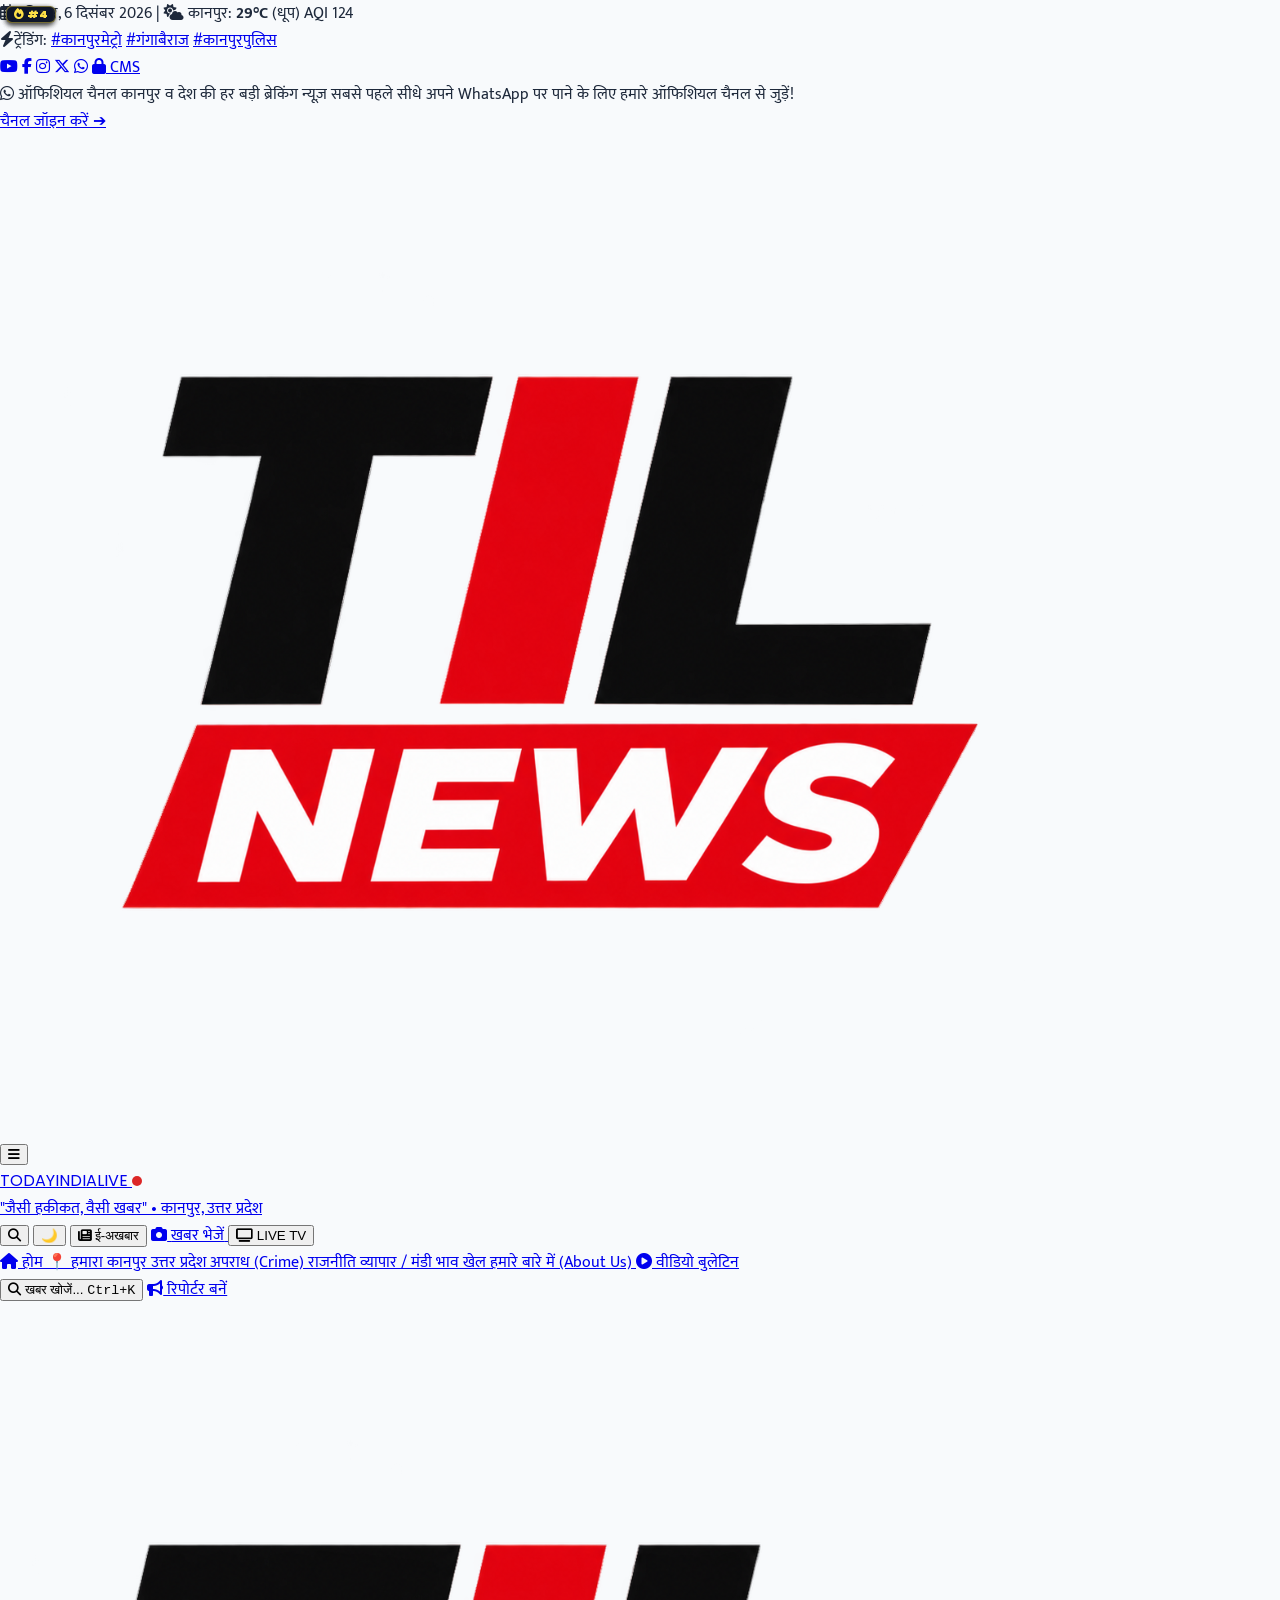
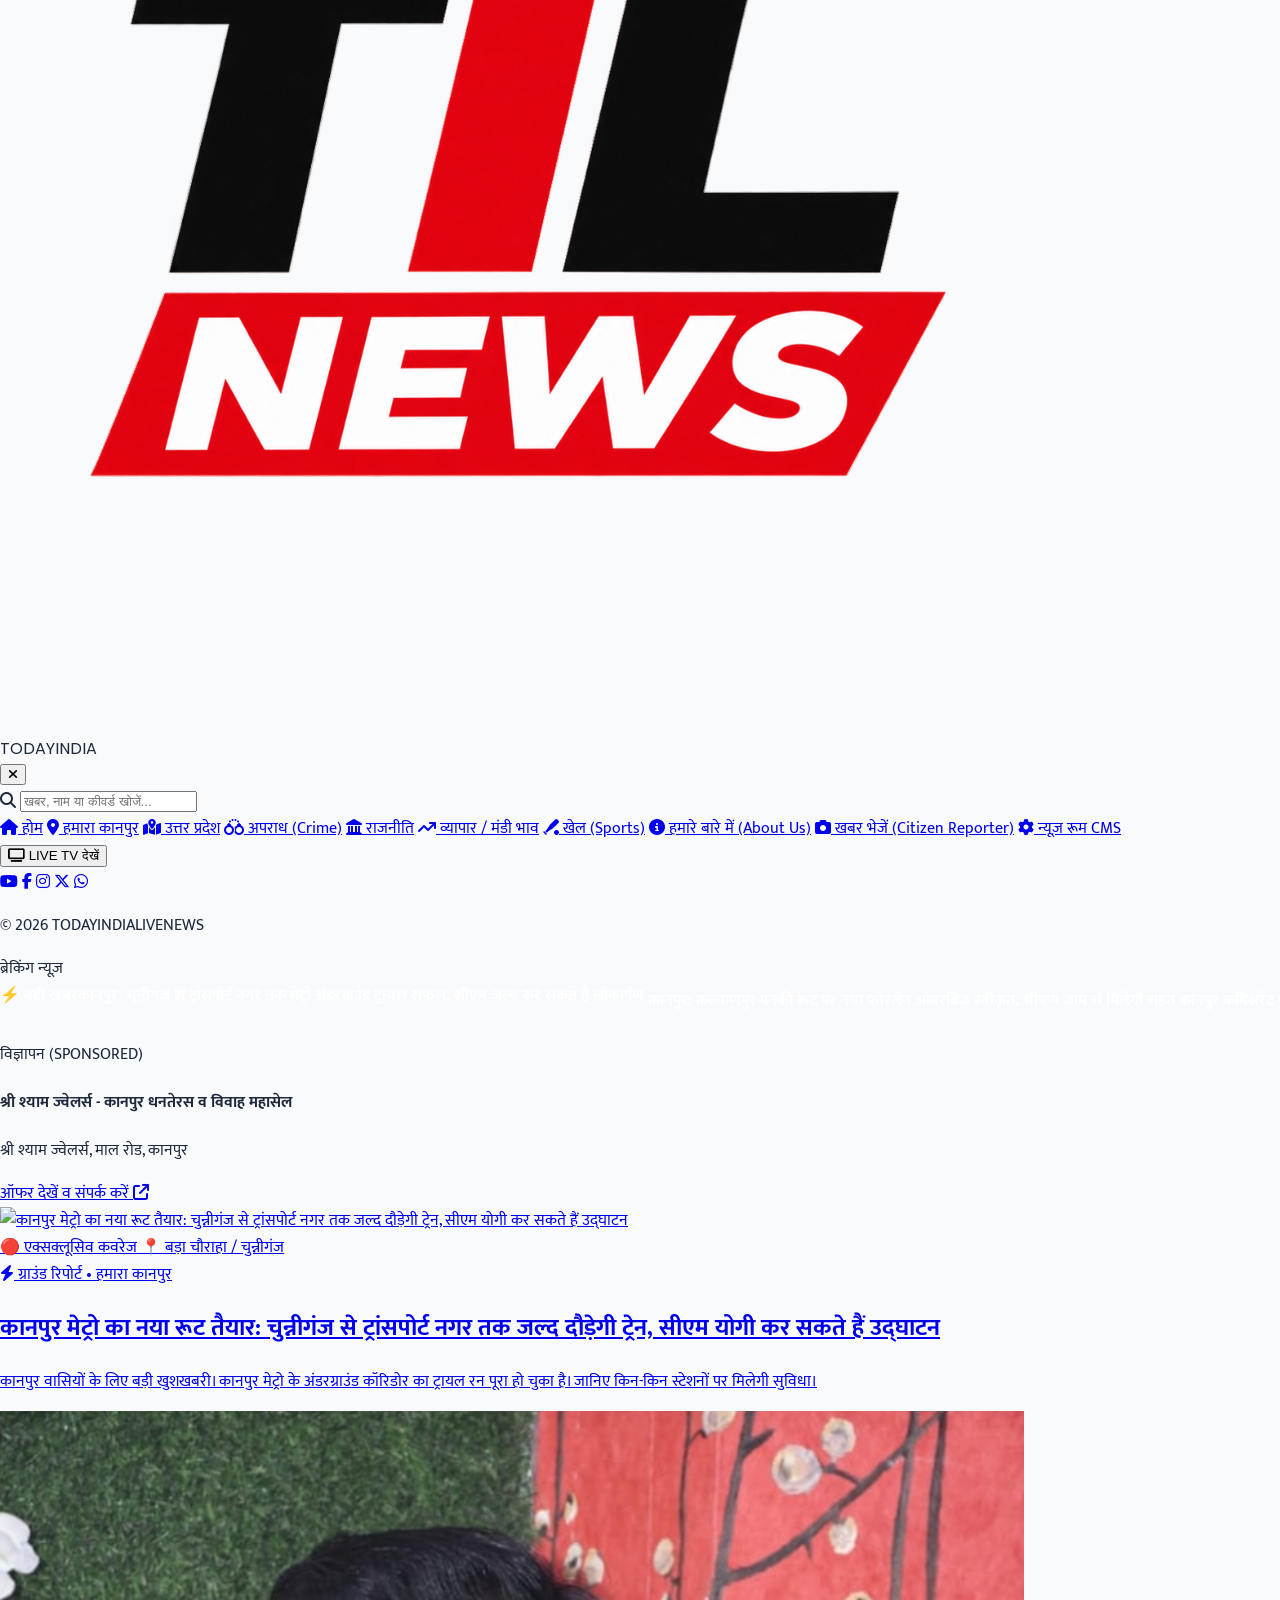
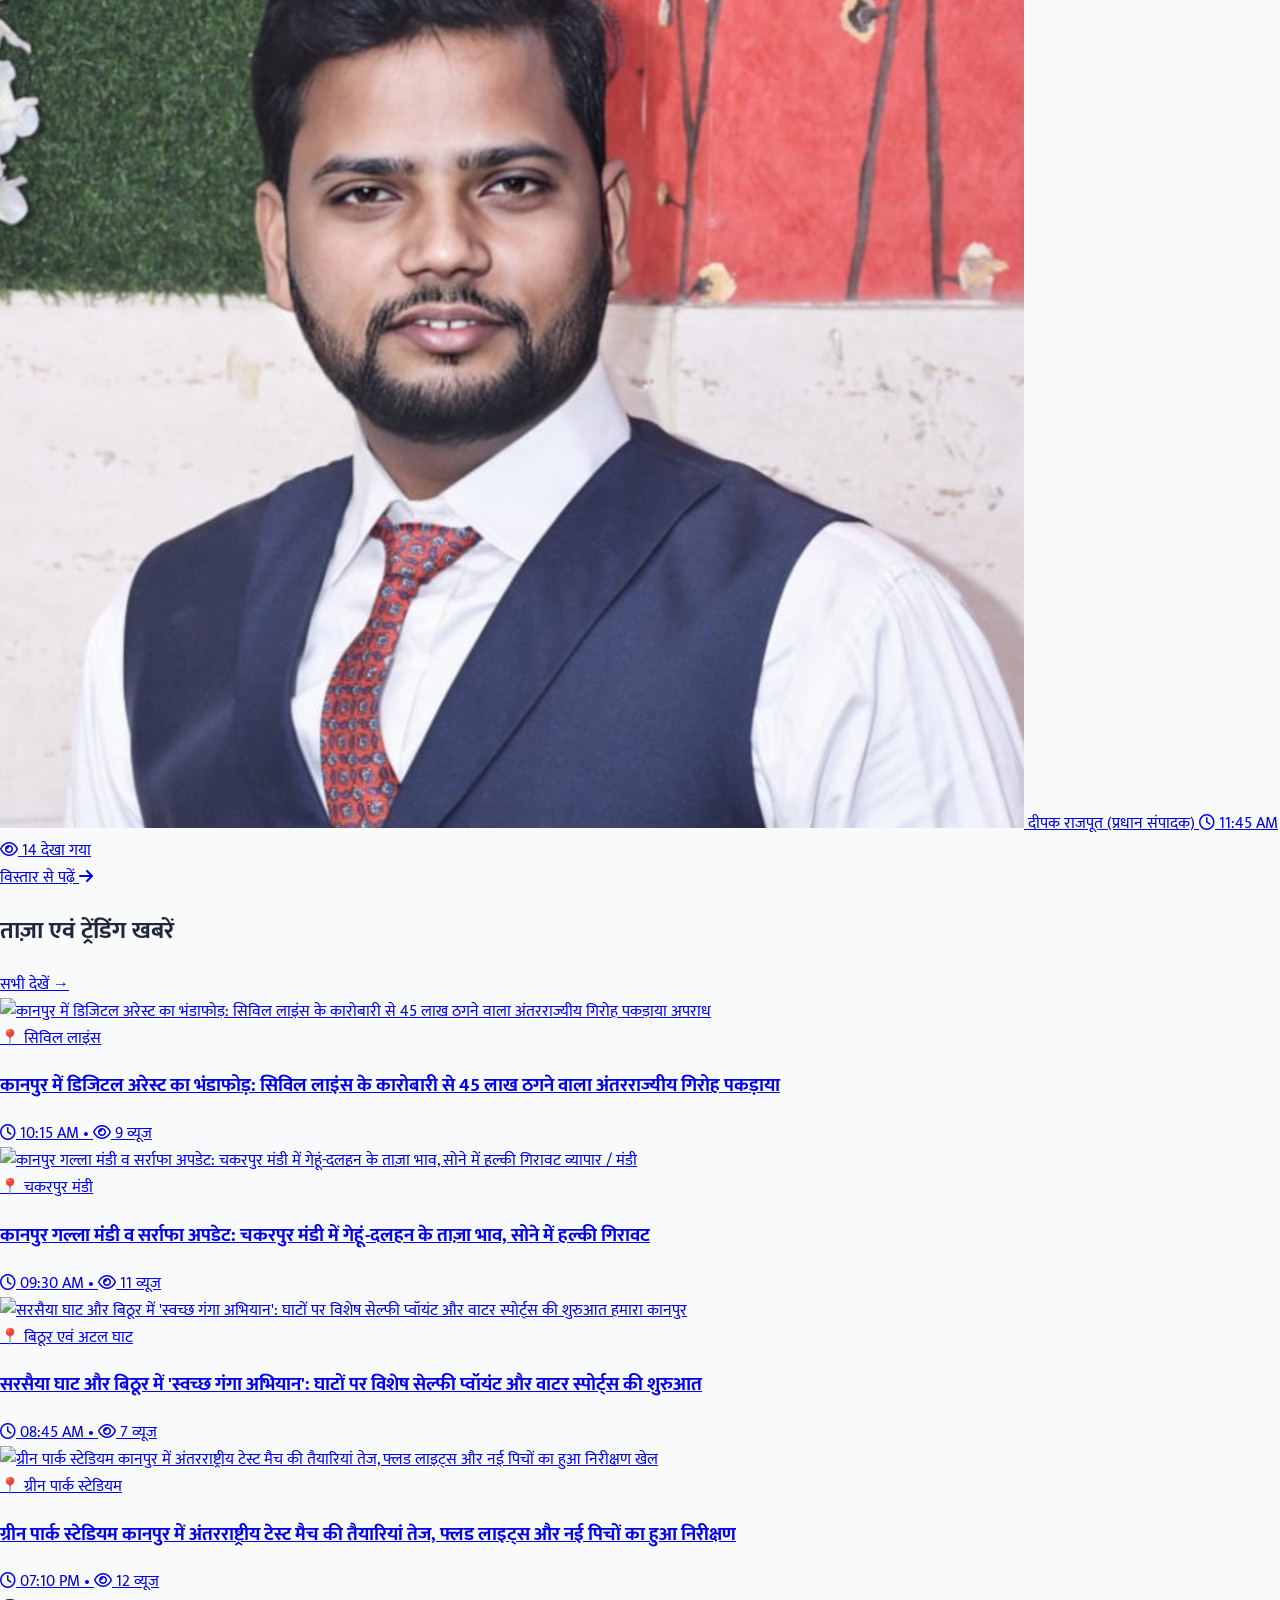
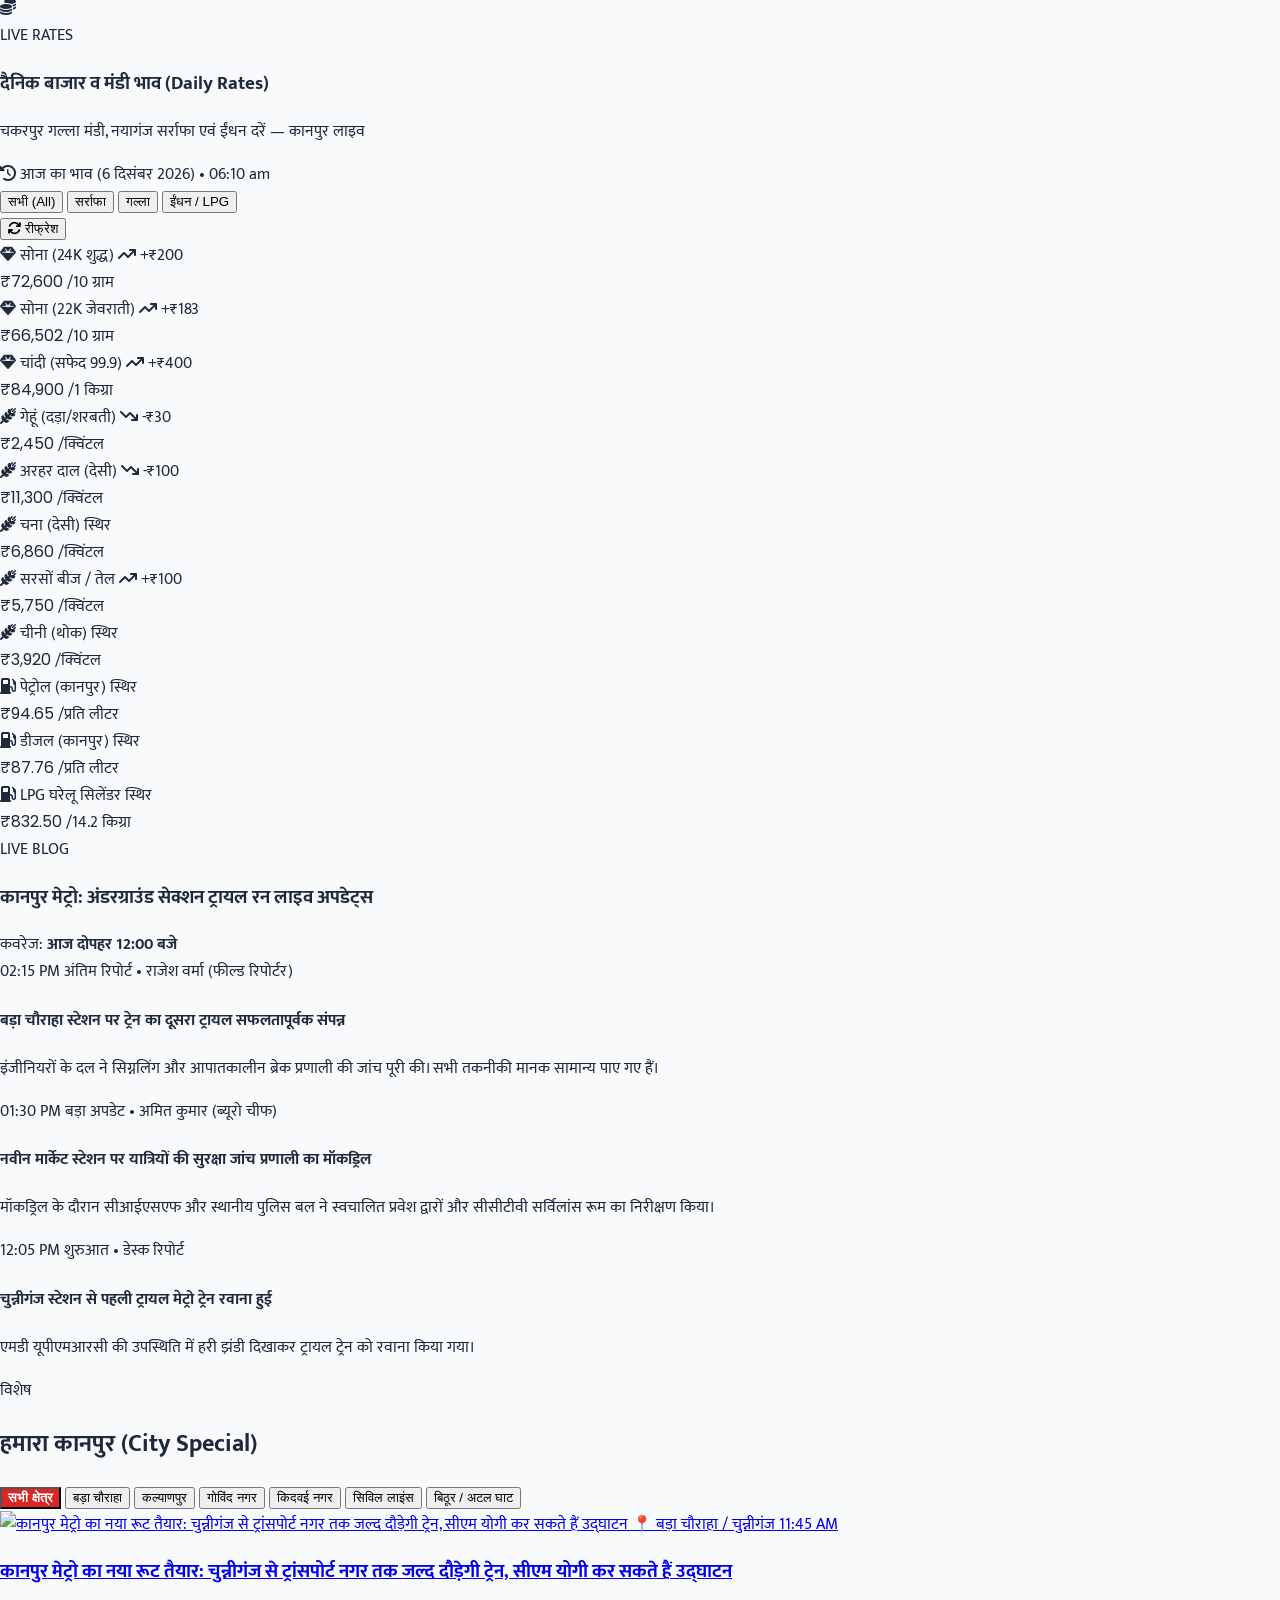
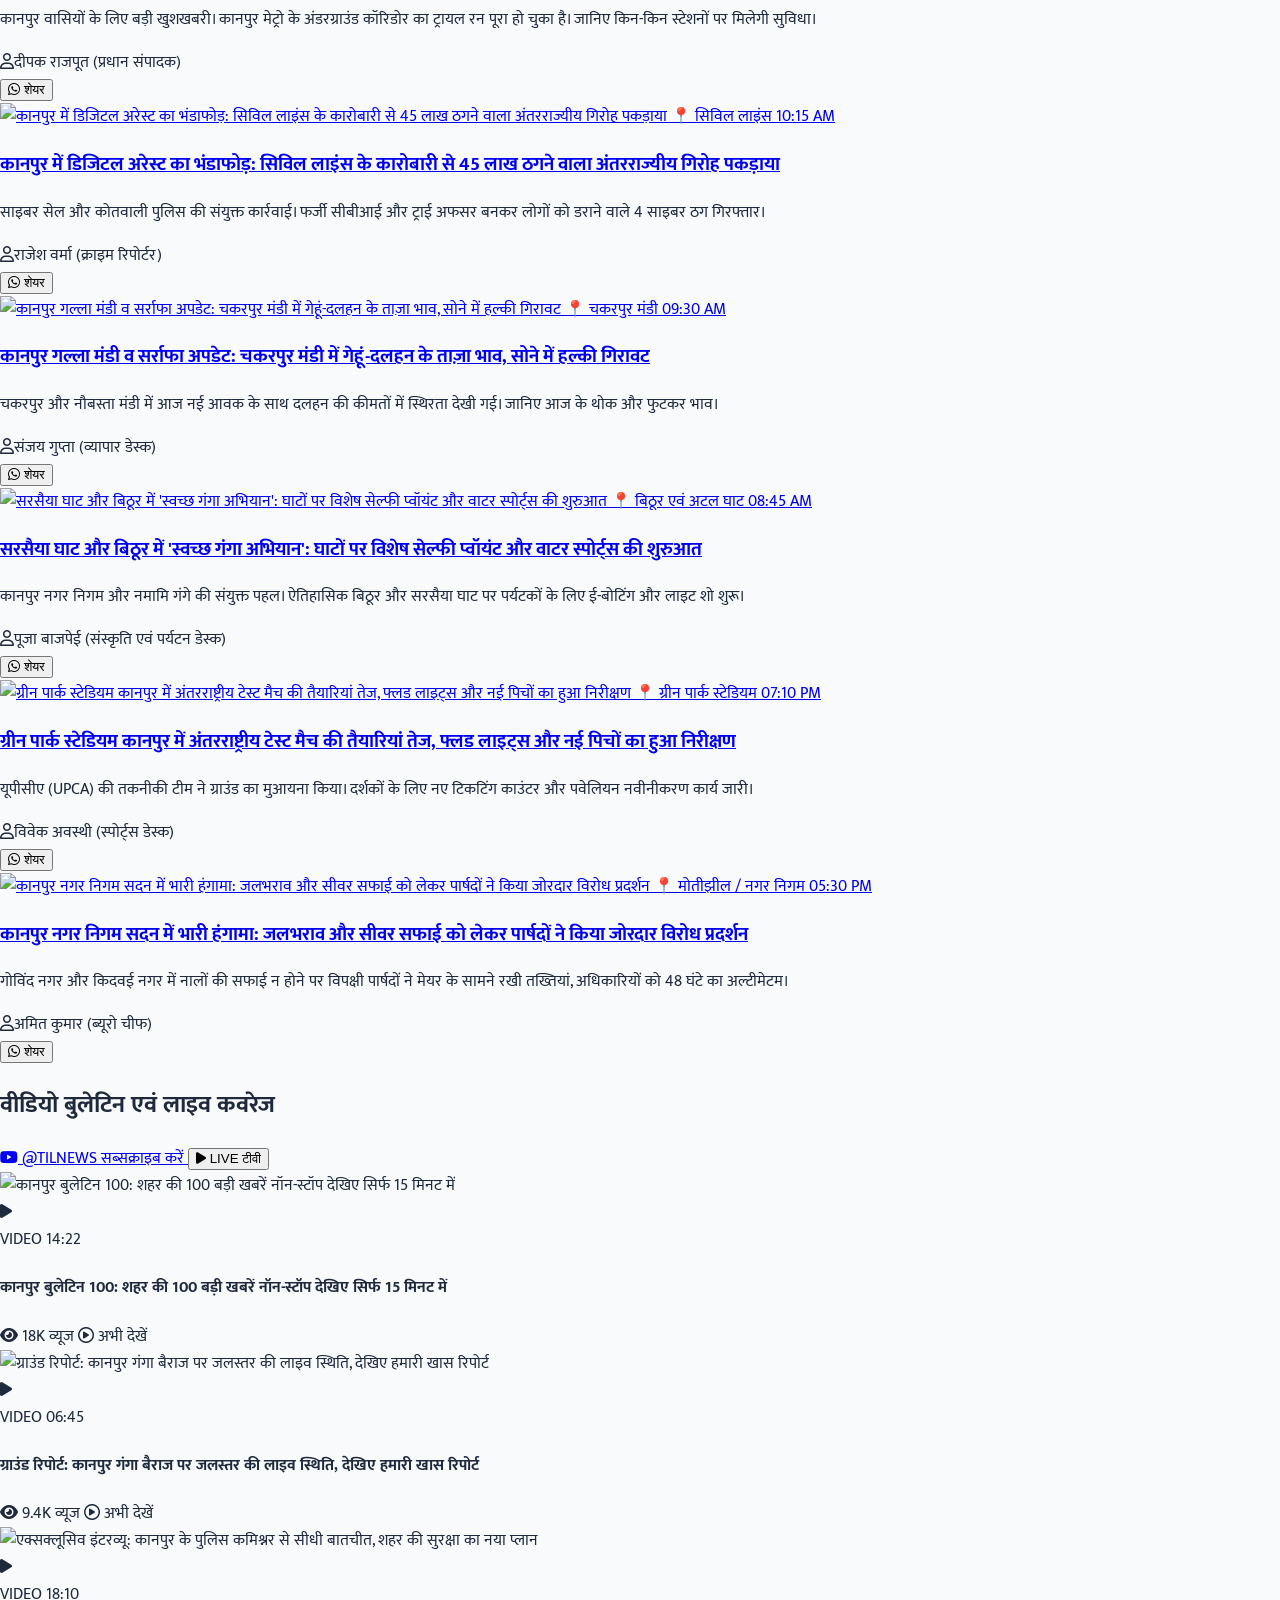
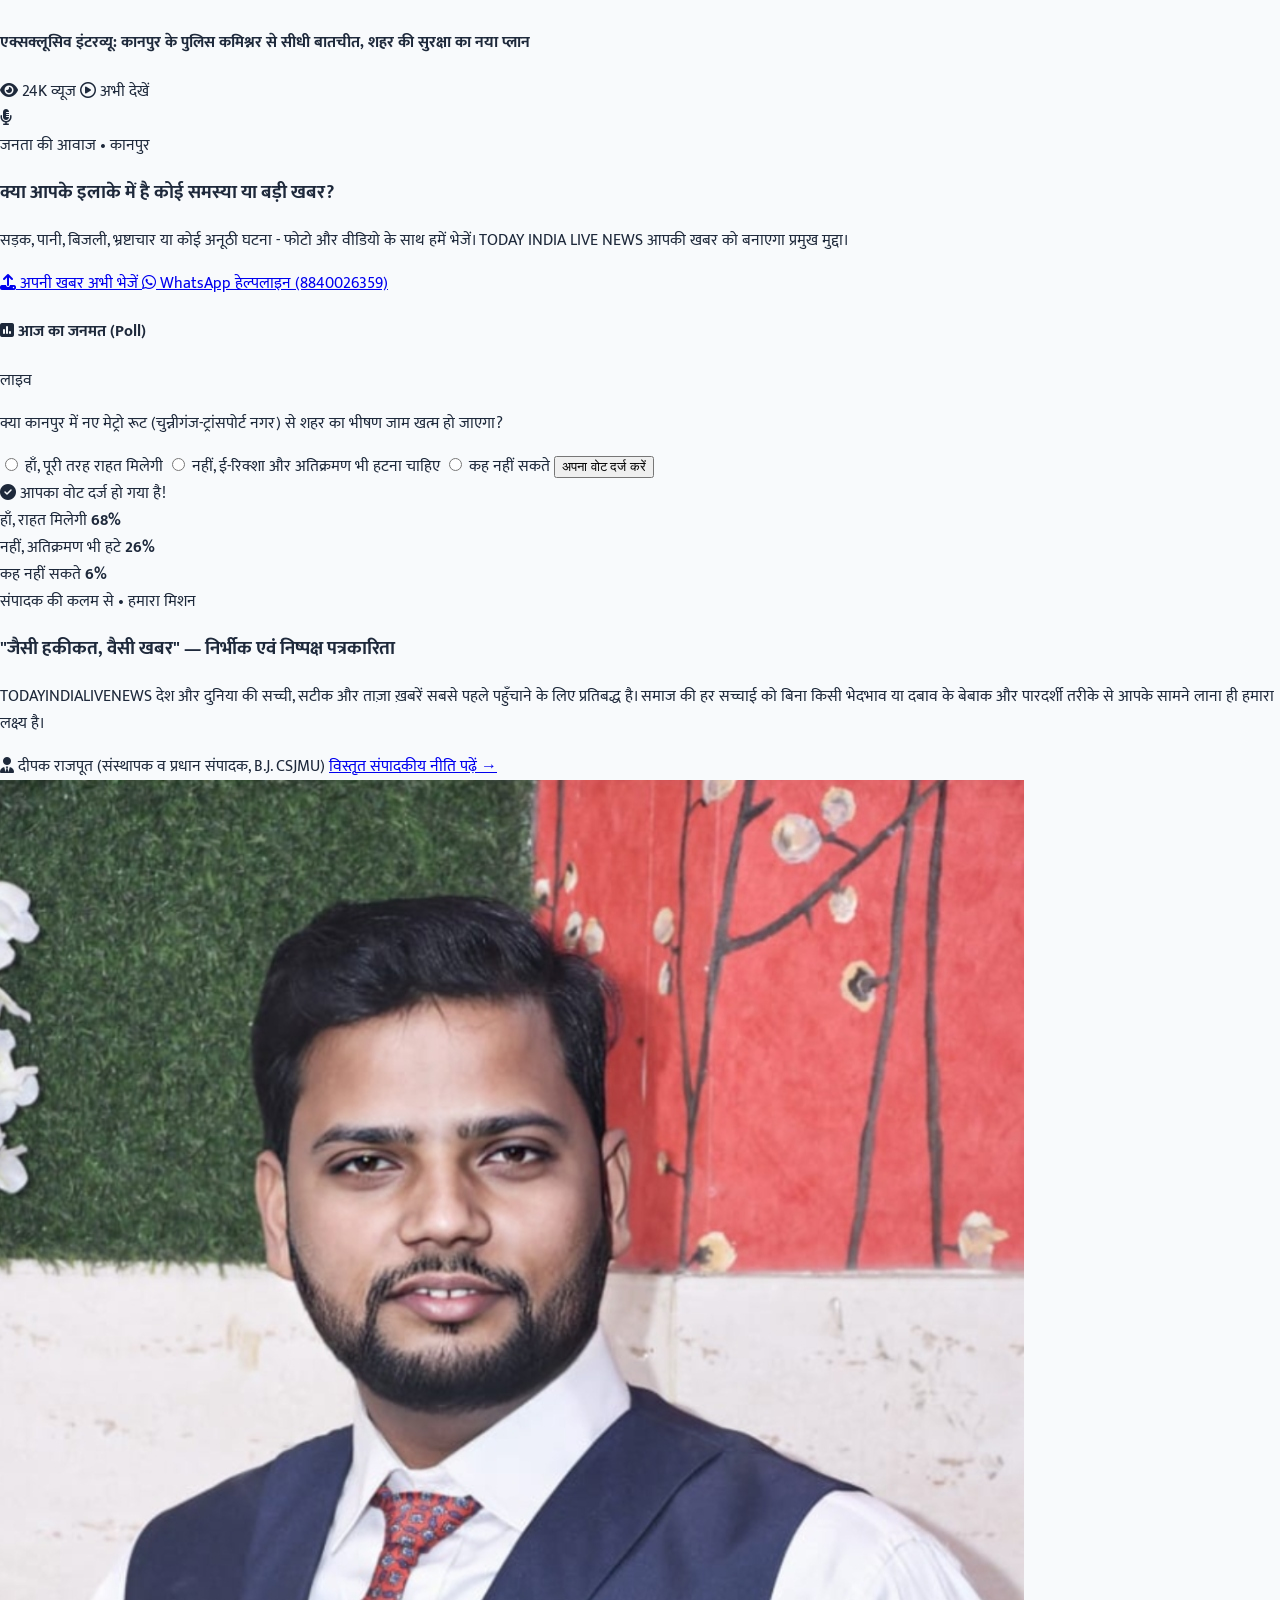
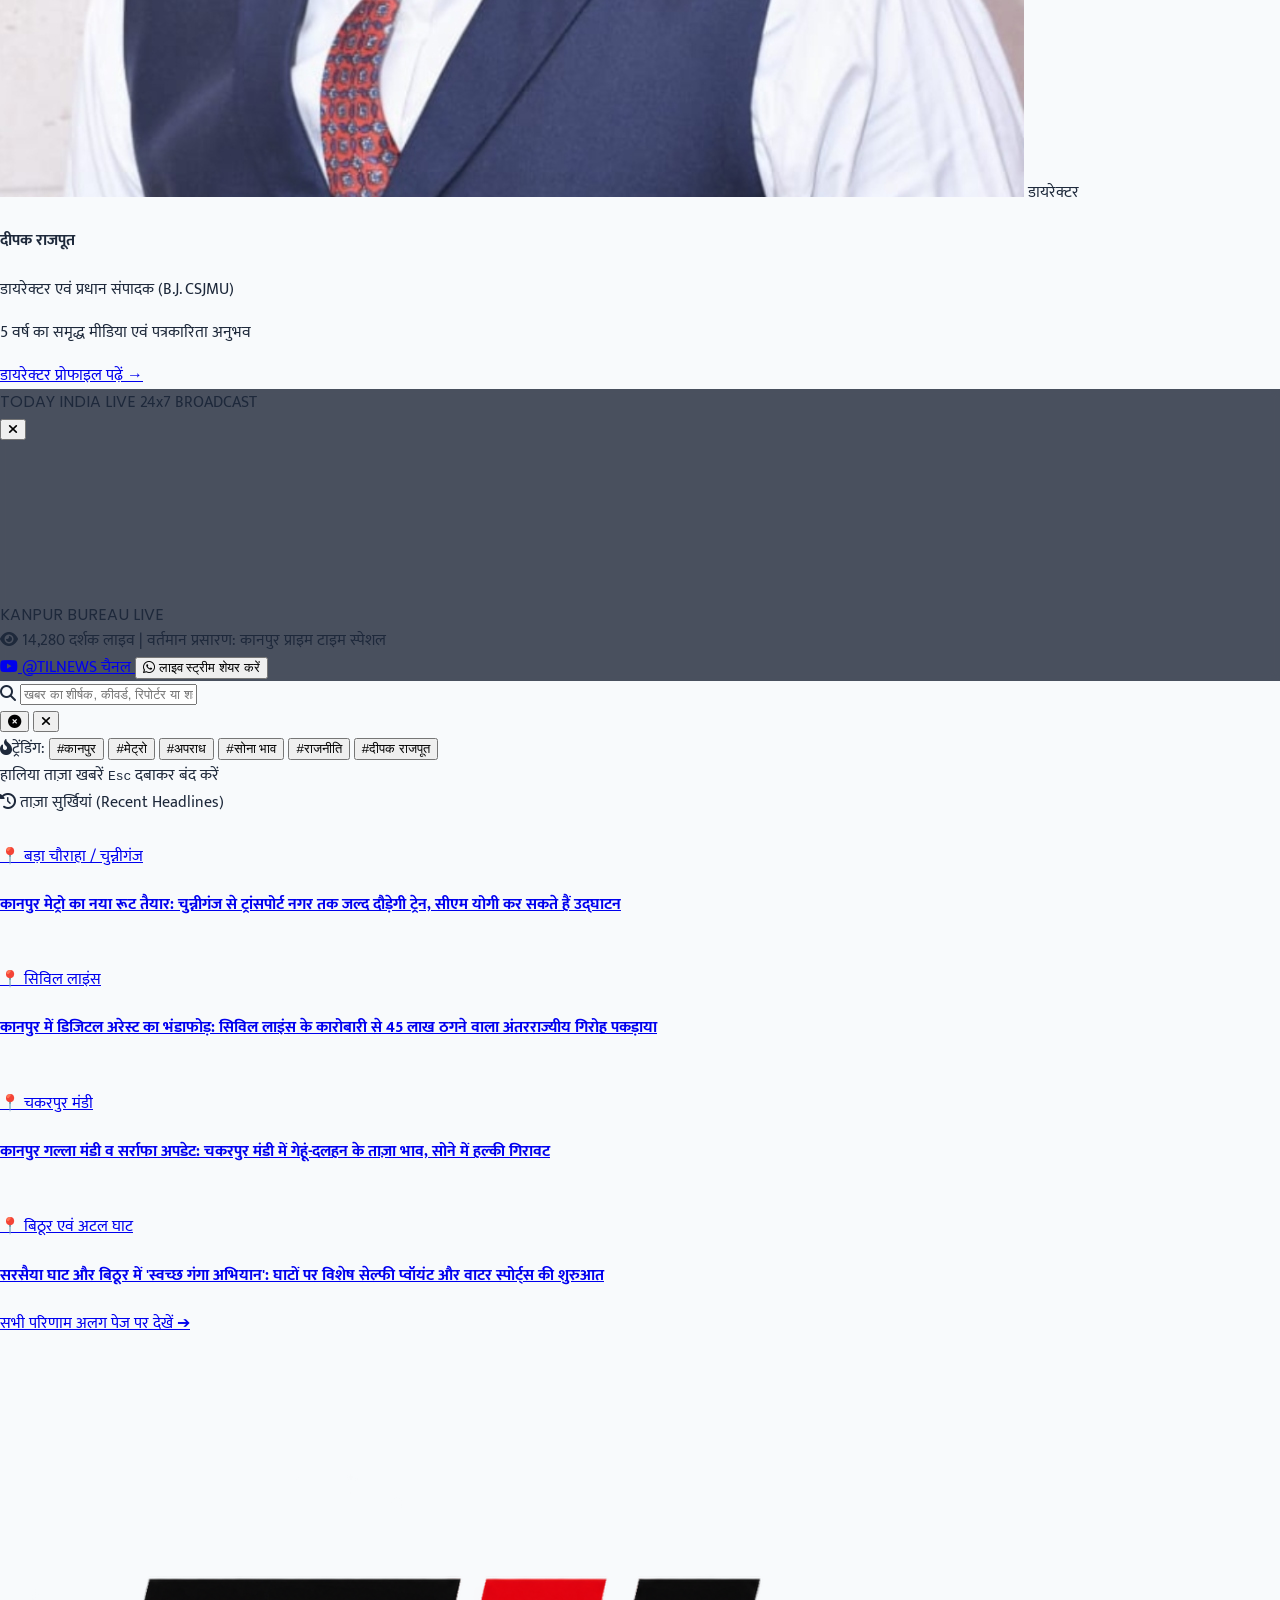
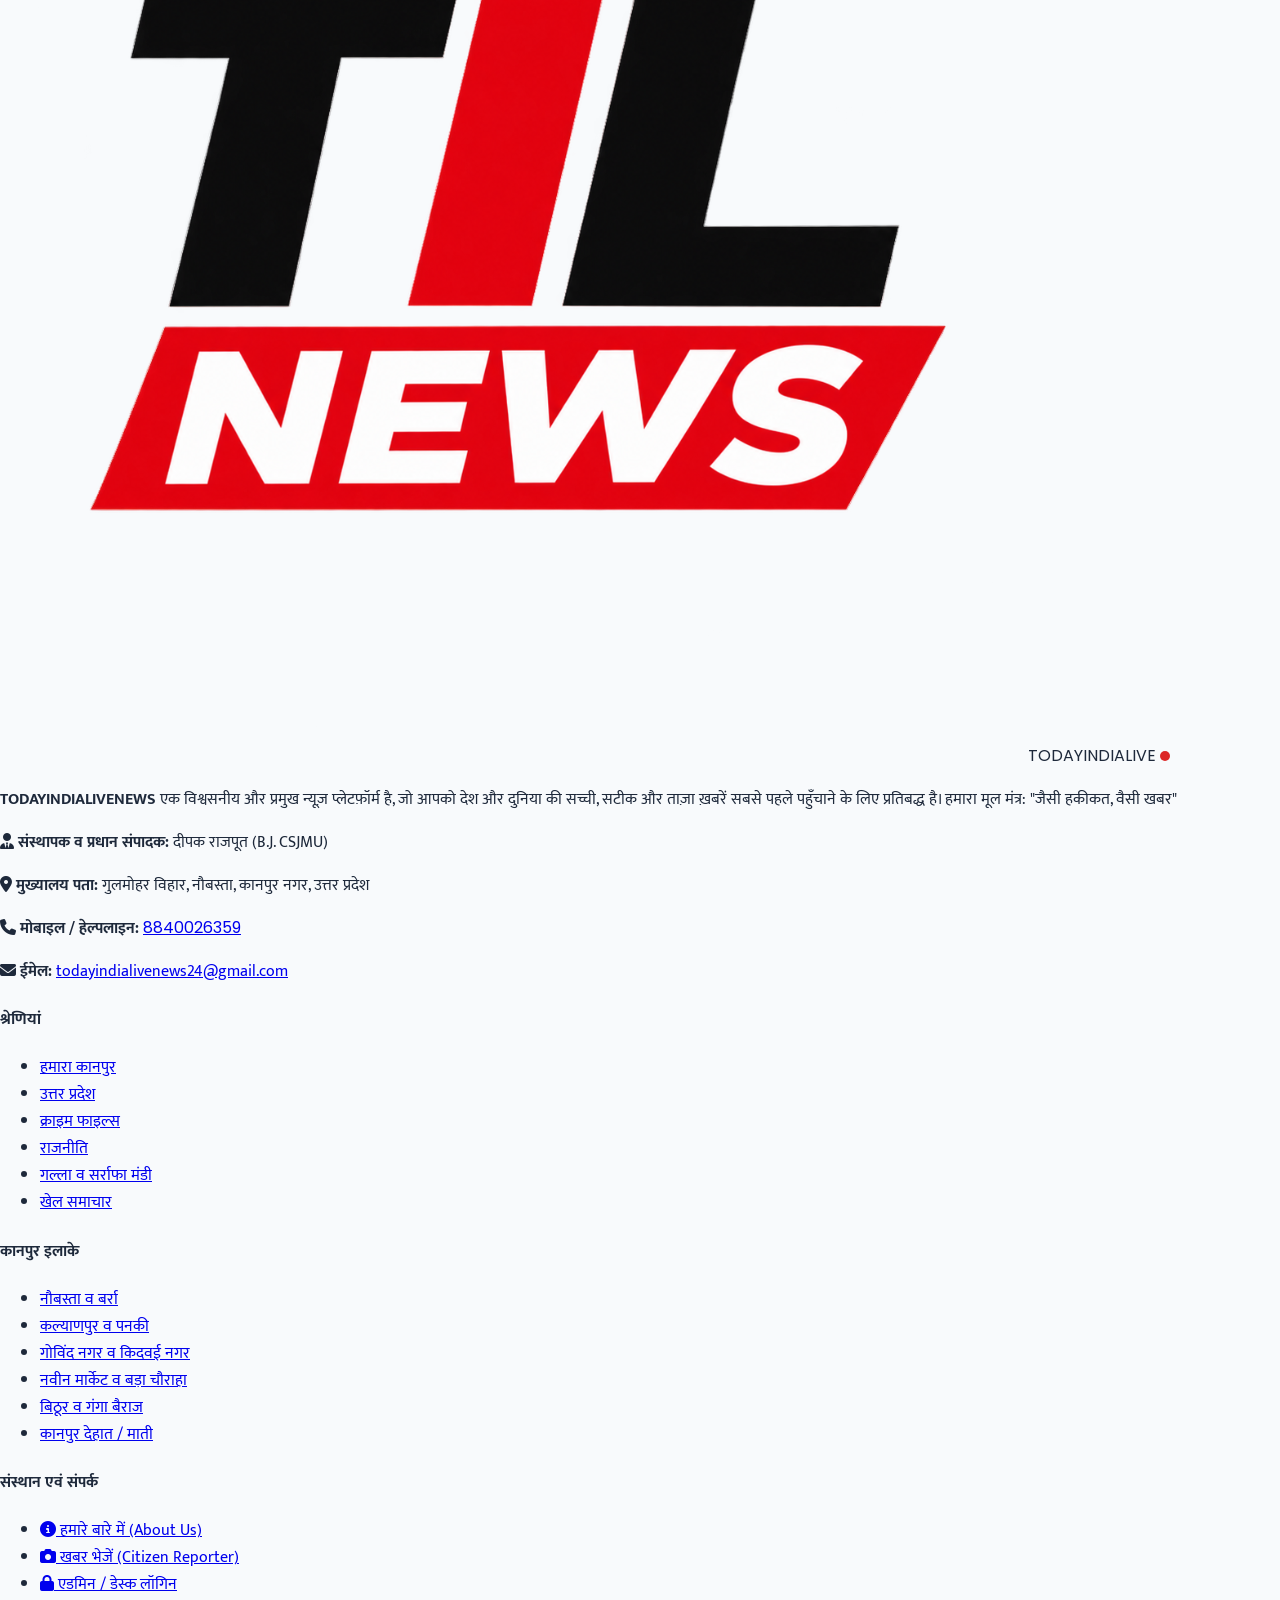
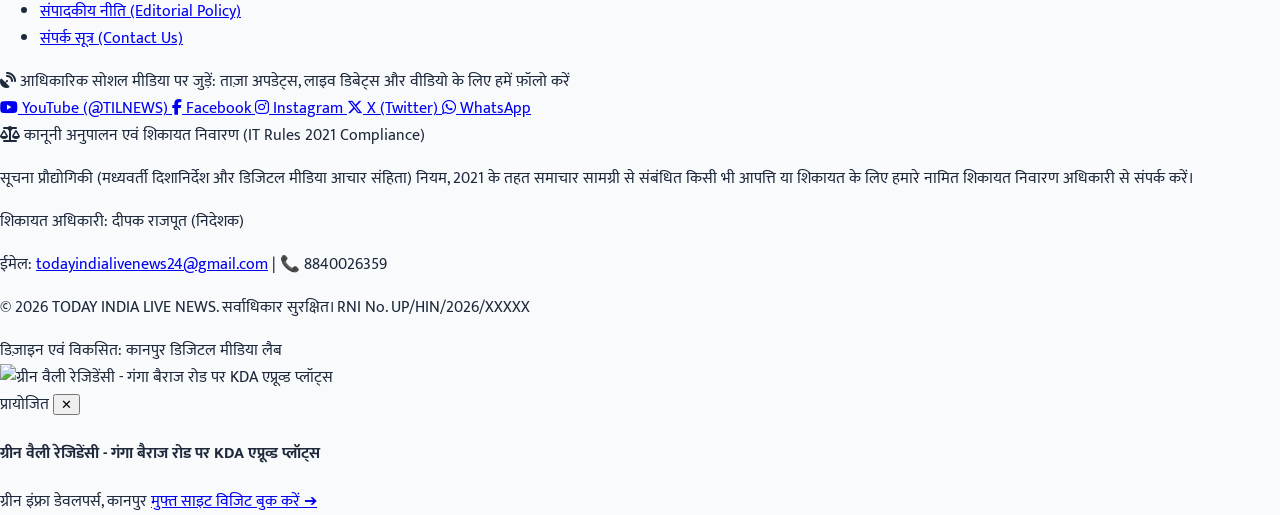
==== index.html @ 74eab583 "Add files via upload" ====
<!DOCTYPE html>
<html lang="hi">
<head>
    <!-- Anti-Flicker Theme Engine -->
    <script>
        (function() {
            try {
                const saved = localStorage.getItem("todayindia_theme");
                if (saved === "dark" || (!saved && window.matchMedia("(prefers-color-scheme: dark)").matches)) {
                    document.documentElement.classList.add("dark");
                } else {
                    document.documentElement.classList.remove("dark");
                }
            } catch(e) {}
        })();
    </script>
    <meta charset="UTF-8">
    <meta name="viewport" content="width=device-width, initial-scale=1.0">
    <title>TODAY INDIA LIVE NEWS | कानपुर और देश की हर बड़ी खबर | 24x7 Live</title>
    <meta name="description" content="TODAY INDIA LIVE NEWS - कानपुर नगर, कल्याणपुर, गोविंद नगर, बिठूर और उत्तर प्रदेश की ताज़ा ब्रेकिंग न्यूज़, क्राइम, राजनीति और लाइव टीवी।">
    
    <!-- Google Fonts -->
    <link rel="preconnect" href="https://fonts.googleapis.com">
    <link rel="preconnect" href="https://fonts.gstatic.com" crossorigin>
    <link href="https://fonts.googleapis.com/css2?family=Mukta:wght@300;400;500;600;700;800&family=Poppins:wght@400;500;600;700;800;900&display=swap" rel="stylesheet">
    
    <!-- Tailwind CSS (CDN) -->
    <script src="https://cdn.tailwindcss.com"></script>
    <script>
        tailwind.config = {
            darkMode: 'class',
            theme: {
                extend: {
                    colors: {
                        'news-red': '#dc2626',
                        'news-red-dark': '#b91c1c',
                        'news-navy': '#0f172a',
                        'news-navy-light': '#1e293b',
                        'news-gold': '#d97706',
                    },
                    fontFamily: {
                        hindi: ['Mukta', 'sans-serif'],
                        brand: ['Poppins', 'sans-serif'],
                    }
                }
            }
        }
    </script>
    
    <!-- Font Awesome 6 Icons -->
    <link rel="stylesheet" href="https://cdnjs.cloudflare.com/ajax/libs/font-awesome/6.5.1/css/all.min.css">
    
    <!-- Favicon -->
    <link rel="icon" type="image/png" href="logo.png">
    
    <!-- Custom Stylesheet -->
        <link rel="stylesheet" href="style.css?v=20260907_v12_cloud">
    <link rel="stylesheet" href="css/style.css?v=20260907_v12_cloud">
</head>
<body class="bg-slate-50 text-slate-800 flex flex-col min-h-screen">

    <!-- 1. Top Utility Header Bar (Clean Light / Subtle Slate) -->
    <header class="bg-white border-b border-slate-200 text-xs">
        <div class="max-w-7xl mx-auto px-4 sm:px-6 py-2 flex flex-wrap items-center justify-between gap-2">
            <!-- Date & Kanpur Weather -->
            <div class="flex items-center gap-4 text-slate-600">
                <span id="live-date" class="font-medium">
                    <i class="fa-regular fa-calendar-days text-red-600 mr-1"></i> रविवार, 6 सितंबर 2026
                </span>
                <span class="hidden sm:inline-block text-slate-300">|</span>
                <span class="flex items-center gap-1.5 font-medium text-slate-700">
                    <i class="fa-solid fa-cloud-sun text-amber-500"></i>
                    <span>कानपुर: <strong>29°C</strong> (धूप)</span>
                    <span class="bg-emerald-100 text-emerald-800 text-[10px] px-1.5 py-0.5 rounded font-bold">AQI 124</span>
                </span>
            </div>

            <!-- Trending Hashtags & Socials -->
            <div class="flex items-center gap-3">
                <div class="hidden md:flex items-center gap-2 text-slate-500">
                    <span class="text-red-600 font-bold"><i class="fa-solid fa-bolt mr-1"></i>ट्रेंडिंग:</span>
                    <a href="category.html?cat=kanpur" class="hover:text-red-600 font-hindi transition">#कानपुरमेट्रो</a>
                    <a href="category.html?cat=kanpur" class="hover:text-red-600 font-hindi transition">#गंगाबैराज</a>
                    <a href="category.html?cat=crime" class="hover:text-red-600 font-hindi transition">#कानपुरपुलिस</a>
                </div>
                <div class="flex items-center gap-2 pl-3 border-l border-slate-200">
                    <a href="https://www.youtube.com/@TILNEWS" target="_blank" rel="noopener" class="w-8 h-8 rounded-lg bg-red-50 text-red-600 hover:bg-red-600 hover:text-white flex items-center justify-center transition shadow-xs text-sm" title="YouTube (@TILNEWS)"><i class="fa-brands fa-youtube"></i></a>
                    <a href="https://facebook.com/todayindia.livenews" target="_blank" rel="noopener" class="w-8 h-8 rounded-lg bg-blue-50 text-blue-600 hover:bg-blue-600 hover:text-white flex items-center justify-center transition shadow-xs text-sm" title="Facebook (todayindia.livenews)"><i class="fa-brands fa-facebook-f"></i></a>
                    <a href="https://instagram.com/todayindialivenews" target="_blank" rel="noopener" class="w-8 h-8 rounded-lg bg-pink-50 text-pink-600 hover:bg-gradient-to-tr hover:from-amber-500 hover:via-pink-500 hover:to-purple-600 hover:text-white flex items-center justify-center transition shadow-xs text-sm" title="Instagram (todayindialivenews)"><i class="fa-brands fa-instagram"></i></a>
                    <a href="https://twitter.com/TodayIndialive1?s=08" target="_blank" rel="noopener" class="w-8 h-8 rounded-lg bg-slate-100 text-black hover:bg-black hover:text-white flex items-center justify-center transition shadow-xs text-sm" title="X / Twitter (TodayIndialive1)"><i class="fa-brands fa-x-twitter"></i></a>
                    <a href="https://wa.me/918840026359" target="_blank" rel="noopener" class="w-8 h-8 rounded-lg bg-emerald-50 text-emerald-600 hover:bg-emerald-600 hover:text-white flex items-center justify-center transition shadow-xs text-sm" title="WhatsApp (8840026359)"><i class="fa-brands fa-whatsapp"></i></a>
                    <a href="admin.html" class="ml-2 text-slate-500 hover:text-red-600 font-semibold flex items-center gap-1 text-xs" title="Newsroom CMS Login">
                        <i class="fa-solid fa-lock text-[11px]"></i> CMS
                    </a>
                </div>
            </div>
        </div>
    </header>

    <!-- 1.5 Official WhatsApp Channel Community Bar -->
    <div class="bg-gradient-to-r from-emerald-700 via-teal-700 to-emerald-800 text-white text-xs py-2 px-4 shadow-sm font-hindi">
        <div class="max-w-7xl mx-auto flex items-center justify-between gap-3">
            <div class="flex items-center gap-2 truncate">
                <span class="bg-emerald-500/30 text-white font-bold px-2 py-0.5 rounded text-[10px] uppercase tracking-wider flex items-center gap-1 shrink-0">
                    <i class="fa-brands fa-whatsapp text-emerald-300 text-xs"></i> ऑफिशियल चैनल
                </span>
                <span class="font-semibold text-[11px] sm:text-xs truncate">
                    कानपुर व देश की हर बड़ी ब्रेकिंग न्यूज़ सबसे पहले सीधे अपने WhatsApp पर पाने के लिए हमारे ऑफिशियल चैनल से जुड़ें!
                </span>
            </div>
            <a href="https://wa.me/918840026359?text=नमस्ते,%20मुझे%20TODAY%20INDIA%20LIVE%20NEWS%20के%20व्हाट्सएप%20चैनल%20से%20जुड़ना%20है" target="_blank" rel="noopener" class="bg-emerald-400 hover:bg-emerald-300 text-slate-950 font-black px-3.5 py-1 rounded-full text-[11px] shrink-0 transition flex items-center gap-1 shadow-xs cursor-pointer">
                <span>चैनल जॉइन करें ➔</span>
            </a>
        </div>
    </div>

    <!-- 2. Main Branding Bar -->
    <div class="bg-white border-b border-slate-200 sticky top-0 z-30 shadow-xs">
        <div class="max-w-7xl mx-auto px-4 sm:px-6 py-3.5 flex items-center justify-between gap-4">
            
            <!-- Mobile Menu Toggle Button -->
            <button id="mobile-menu-btn" class="lg:hidden text-slate-700 hover:text-red-600 text-xl focus:outline-none p-1">
                <i class="fa-solid fa-bars"></i>
            </button>

            <!-- Brand Logo -->
            <a href="index.html" class="flex items-center gap-3 group">
                <img src="logo.png" onerror="this.onerror=null;this.src='../logo.png';" alt="TIL NEWS - TODAY INDIA LIVE" class="h-12 sm:h-14 md:h-16 w-auto object-contain flex-shrink-0 transition-transform group-hover:scale-105">
                <div class="flex flex-col">
                    <div class="flex items-center gap-2">
                        <span class="font-brand font-black text-xl sm:text-2xl md:text-3xl tracking-tight text-slate-900 group-hover:text-red-600 transition">
                            TODAY<span class="text-red-600">INDIA</span><span class="text-slate-700">LIVE</span>
                        </span>
                        <span class="live-dot" title="24x7 Broadcast Active"></span>
                    </div>
                    <span class="text-[11px] sm:text-xs text-slate-500 font-hindi font-semibold tracking-wide">
                        "जैसी हकीकत, वैसी खबर" • कानपुर, उत्तर प्रदेश
                    </span>
                </div>
            </a>

            <!-- Right Action Buttons -->
            <div class="flex items-center gap-2 sm:gap-3">
                <!-- Search Button (Mobile & Desktop) -->
                <button type="button" onclick="openSearchModal()" class="w-9 h-9 sm:w-10 sm:h-10 rounded-lg bg-slate-100 hover:bg-red-50 text-slate-700 hover:text-red-600 flex items-center justify-center transition border border-slate-200 cursor-pointer" title="खबरें खोजें (Search / Ctrl+K)">
                    <i class="fa-solid fa-magnifying-glass text-sm"></i>
                </button>

                <!-- Dark Mode Toggle Button -->
                <button type="button" onclick="toggleTheme()" class="theme-toggle-btn w-9 h-9 sm:w-10 sm:h-10 rounded-lg bg-slate-100 dark:bg-slate-800 hover:bg-slate-200 text-slate-700 dark:text-amber-400 flex items-center justify-center transition border border-slate-200 dark:border-slate-700 cursor-pointer" title="डार्क/नाइट मोड बदलें">
                    <span class="theme-icon text-sm">🌙</span>
                </button>

                <!-- E-Paper Button -->
                <button type="button" onclick="openEPaperModal()" class="inline-flex items-center gap-1.5 bg-amber-500 hover:bg-amber-400 text-slate-950 font-black px-3 py-2 rounded-lg text-xs transition shadow-xs cursor-pointer" title="आज का डिजिटल ई-अखबार पढ़ें">
                    <i class="fa-solid fa-newspaper text-slate-900"></i>
                    <span class="hidden md:inline">ई-अखबार</span>
                </button>

                <!-- Citizen Reporter CTA -->
                <a href="submit-news.html" class="hidden sm:inline-flex items-center gap-1.5 bg-amber-50 hover:bg-amber-100 border border-amber-300 text-amber-900 font-bold px-3 py-2 rounded-lg text-xs transition">
                    <i class="fa-solid fa-camera text-amber-600"></i>
                    <span>खबर भेजें</span>
                </a>

                <!-- Watch Live TV CTA -->
                <button onclick="openLiveTVModal()" class="bg-red-600 hover:bg-red-700 text-white font-bold px-3.5 sm:px-4 py-2 rounded-lg text-xs sm:text-sm transition flex items-center gap-2 shadow-sm shadow-red-200">
                    <span class="w-2 h-2 rounded-full bg-white animate-ping"></span>
                    <i class="fa-solid fa-tv"></i>
                    <span>LIVE TV</span>
                </button>
            </div>
        </div>

        <!-- 3. Desktop Category Navigation Menu -->
        <nav class="bg-slate-900 text-white border-t border-slate-800 hidden lg:block">
            <div class="max-w-7xl mx-auto px-4 sm:px-6 flex items-center justify-between text-sm font-semibold">
                <div class="flex items-center overflow-x-auto no-scrollbar">
                    <a href="index.html" class="px-4 py-2.5 bg-red-600 text-white hover:bg-red-700 transition flex items-center gap-1.5">
                        <i class="fa-solid fa-house text-xs"></i> होम
                    </a>
                    <a href="category.html?cat=kanpur" class="px-4 py-2.5 hover:bg-slate-800 text-amber-400 font-bold transition flex items-center gap-1">
                        📍 हमारा कानपुर
                    </a>
                    <a href="category.html?cat=up" class="px-4 py-2.5 hover:bg-slate-800 transition">
                        उत्तर प्रदेश
                    </a>
                    <a href="category.html?cat=crime" class="px-4 py-2.5 hover:bg-slate-800 transition">
                        अपराध (Crime)
                    </a>
                    <a href="category.html?cat=politics" class="px-4 py-2.5 hover:bg-slate-800 transition">
                        राजनीति
                    </a>
                    <a href="category.html?cat=business" class="px-4 py-2.5 hover:bg-slate-800 transition">
                        व्यापार / मंडी भाव
                    </a>
                    <a href="category.html?cat=sports" class="px-4 py-2.5 hover:bg-slate-800 transition">
                        खेल
                    </a>
                    <a href="about.html" class="px-4 py-2.5 hover:bg-slate-800 text-amber-300 font-bold transition">
                        हमारे बारे में (About Us)
                    </a>
                    <a href="#video-section" class="px-4 py-2.5 hover:bg-slate-800 transition flex items-center gap-1 text-red-400">
                        <i class="fa-solid fa-circle-play text-xs"></i> वीडियो बुलेटिन
                    </a>
                </div>
                <div class="flex items-center gap-2">
                    <button type="button" onclick="openSearchModal()" class="flex items-center gap-1.5 bg-slate-800 hover:bg-slate-700 text-slate-300 hover:text-white px-3 py-1.5 rounded-lg text-xs font-medium border border-slate-700 transition cursor-pointer" title="खबरें खोजें (Ctrl+K)">
                        <i class="fa-solid fa-magnifying-glass text-amber-400 text-xs"></i>
                        <span>खबर खोजें...</span>
                        <kbd class="bg-slate-900 text-slate-400 text-[10px] px-1.5 py-0.5 rounded border border-slate-700 font-mono">Ctrl+K</kbd>
                    </button>
                    <a href="submit-news.html" class="text-xs bg-slate-800 hover:bg-slate-700 px-3 py-1.5 rounded-lg text-amber-300 font-medium border border-slate-700">
                        <i class="fa-solid fa-bullhorn mr-1"></i> रिपोर्टर बनें
                    </a>
                </div>
            </div>
        </nav>
    </div>

    <!-- Mobile Navigation Drawer -->
    <div id="mobile-nav-drawer" class="fixed inset-0 z-50 bg-black/60 backdrop-blur-xs transform translate-x-full transition-transform duration-300 lg:hidden">
        <div class="w-72 max-w-[80%] bg-white h-full shadow-2xl p-5 flex flex-col justify-between overflow-y-auto">
            <div>
                <div class="flex items-center justify-between pb-4 border-b border-slate-200">
                    <div class="flex items-center gap-2.5">
                        <img src="logo.png" onerror="this.onerror=null;this.src='../logo.png';" alt="TIL NEWS" class="h-11 w-auto object-contain">
                        <div class="font-brand font-black text-lg text-slate-900">
                            TODAY<span class="text-red-600">INDIA</span>
                        </div>
                    </div>
                    <button id="close-mobile-nav" class="text-slate-500 hover:text-red-600 text-2xl p-1.5 focus:outline-none">
                        <i class="fa-solid fa-xmark"></i>
                    </button>
                </div>

                <div class="my-3">
                    <div class="relative" onclick="openSearchModal()">
                        <i class="fa-solid fa-magnifying-glass absolute left-3.5 top-1/2 -translate-y-1/2 text-slate-400 text-sm"></i>
                        <input type="text" placeholder="खबर, नाम या कीवर्ड खोजें..." readonly class="w-full pl-9 pr-3 py-2.5 bg-slate-100 hover:bg-slate-200 rounded-xl text-xs text-slate-700 font-sans cursor-pointer focus:outline-none border border-slate-200">
                    </div>
                </div>

                <div class="py-2 space-y-1 font-hindi text-base font-medium">
                    <a href="index.html" class="block px-3 py-2 rounded-lg bg-red-50 text-red-700 font-bold"><i class="fa-solid fa-house w-6 text-red-600"></i> होम</a>
                    <a href="category.html?cat=kanpur" class="block px-3 py-2 rounded-lg hover:bg-slate-100 text-amber-800 font-bold"><i class="fa-solid fa-location-dot w-6 text-amber-600"></i> हमारा कानपुर</a>
                    <a href="category.html?cat=up" class="block px-3 py-2 rounded-lg hover:bg-slate-100"><i class="fa-solid fa-map-location-dot w-6 text-slate-500"></i> उत्तर प्रदेश</a>
                    <a href="category.html?cat=crime" class="block px-3 py-2 rounded-lg hover:bg-slate-100"><i class="fa-solid fa-handcuffs w-6 text-slate-500"></i> अपराध (Crime)</a>
                    <a href="category.html?cat=politics" class="block px-3 py-2 rounded-lg hover:bg-slate-100"><i class="fa-solid fa-landmark w-6 text-slate-500"></i> राजनीति</a>
                    <a href="category.html?cat=business" class="block px-3 py-2 rounded-lg hover:bg-slate-100"><i class="fa-solid fa-arrow-trend-up w-6 text-slate-500"></i> व्यापार / मंडी भाव</a>
                    <a href="category.html?cat=sports" class="block px-3 py-2 rounded-lg hover:bg-slate-100"><i class="fa-solid fa-baseball-bat-ball w-6 text-slate-500"></i> खेल (Sports)</a>
                    <a href="about.html" class="block px-3 py-2 rounded-lg hover:bg-red-50 text-slate-900 font-bold"><i class="fa-solid fa-circle-info w-6 text-red-600"></i> हमारे बारे में (About Us)</a>
                    <a href="submit-news.html" class="block px-3 py-2 rounded-lg hover:bg-amber-50 text-amber-700 font-bold"><i class="fa-solid fa-camera w-6 text-amber-600"></i> खबर भेजें (Citizen Reporter)</a>
                    <a href="admin.html" class="block px-3 py-2 rounded-lg hover:bg-slate-100 text-slate-600"><i class="fa-solid fa-gear w-6 text-slate-500"></i> न्यूज़ रूम CMS</a>
                </div>
            </div>

            <div class="pt-4 border-t border-slate-200 text-center">
                <button onclick="openLiveTVModal()" class="w-full bg-red-600 hover:bg-red-700 text-white font-bold py-2.5 rounded-xl flex items-center justify-center gap-2 mb-3.5 shadow-sm active:scale-95 transition">
                    <i class="fa-solid fa-tv"></i> LIVE TV देखें
                </button>
                <div class="flex items-center justify-center gap-2.5 mb-3.5">
                    <a href="https://www.youtube.com/@TILNEWS" target="_blank" rel="noopener" class="w-10 h-10 rounded-xl bg-red-50 text-red-600 flex items-center justify-center text-lg shadow-xs hover:scale-105 active:scale-95 transition" title="YouTube"><i class="fa-brands fa-youtube"></i></a>
                    <a href="https://facebook.com/todayindia.livenews" target="_blank" rel="noopener" class="w-10 h-10 rounded-xl bg-blue-50 text-blue-600 flex items-center justify-center text-base shadow-xs hover:scale-105 active:scale-95 transition" title="Facebook"><i class="fa-brands fa-facebook-f"></i></a>
                    <a href="https://instagram.com/todayindialivenews" target="_blank" rel="noopener" class="w-10 h-10 rounded-xl bg-pink-50 text-pink-600 flex items-center justify-center text-lg shadow-xs hover:scale-105 active:scale-95 transition" title="Instagram"><i class="fa-brands fa-instagram"></i></a>
                    <a href="https://twitter.com/TodayIndialive1?s=08" target="_blank" rel="noopener" class="w-10 h-10 rounded-xl bg-slate-100 text-black flex items-center justify-center text-base shadow-xs hover:scale-105 active:scale-95 transition" title="X (Twitter)"><i class="fa-brands fa-x-twitter"></i></a>
                    <a href="https://wa.me/918840026359" target="_blank" rel="noopener" class="w-10 h-10 rounded-xl bg-emerald-50 text-emerald-600 flex items-center justify-center text-lg shadow-xs hover:scale-105 active:scale-95 transition" title="WhatsApp"><i class="fa-brands fa-whatsapp"></i></a>
                </div>
                <p class="text-xs text-slate-400">© 2026 TODAYINDIALIVENEWS</p>
            </div>
        </div>
    </div>

    <!-- 4. Breaking News Flash Alert Bar (लाल पट्टी) -->
    <div class="bg-red-600 text-white shadow-inner">
        <div class="max-w-7xl mx-auto px-4 sm:px-6 flex items-center">
            <!-- Badge -->
            <div class="flex-shrink-0 bg-red-800 text-white font-black text-xs sm:text-sm px-3 sm:px-4 py-2 uppercase tracking-wider flex items-center gap-2 border-r border-red-500">
                <span class="w-2 h-2 rounded-full bg-white animate-pulse"></span>
                <span>ब्रेकिंग न्यूज़</span>
            </div>
            <!-- Ticker -->
            <div class="ticker-container flex-1 py-2 overflow-hidden">
                <div id="breaking-ticker-content" class="ticker-content text-white font-hindi">
                    <!-- Loaded dynamically via js/app.js -->
                    <span class="mx-4 font-semibold">कानपुर की ताज़ा खबरें लोड हो रही हैं...</span>
                </div>
            </div>
        </div>
    </div>

    <!-- 5. Main Content Container -->
    <main class="max-w-7xl mx-auto px-4 sm:px-6 py-6 flex-1 w-full space-y-8">
        
        <!-- Header Sponsor Ad Banner Slot -->
        <div id="header-ad-banner" class="hidden"></div>
        
        <!-- SECTION A: Hero Breaking & Trending News Grid -->
        <section>
            <div class="grid grid-cols-1 lg:grid-cols-12 gap-6">
                <!-- Big Hero Lead News (7 Cols) -->
                <div id="hero-main-story" class="lg:col-span-7">
                    <!-- Skeleton Loader replaced by app.js -->
                    <div class="h-96 bg-slate-200 animate-pulse rounded-xl"></div>
                </div>

                <!-- Trending / Top 4 News (5 Cols) -->
                <div class="lg:col-span-5 flex flex-col justify-between">
                    <div class="flex items-center justify-between pb-2 mb-3 border-b-2 border-red-600">
                        <h2 class="font-bold text-lg text-slate-900 font-hindi flex items-center gap-2">
                            <span class="w-2.5 h-2.5 bg-red-600 rounded-sm"></span>
                            ताज़ा एवं ट्रेंडिंग खबरें
                        </h2>
                        <a href="category.html?cat=all" class="text-xs font-bold text-red-600 hover:underline">सभी देखें →</a>
                    </div>
                    <div id="hero-side-stories" class="space-y-3">
                        <!-- Loaded dynamically -->
                    </div>
                </div>
            </div>
        </section>

        <!-- SECTION B: Daily Kanpur Mandi, Bullion & Fuel Rates Bar (Auto-Updating) -->
        <section id="mandi-rates-section" class="bg-gradient-to-r from-amber-500/10 via-red-500/5 to-slate-100 rounded-2xl p-4 sm:p-5 border border-amber-200/80 shadow-xs">
            <div class="flex flex-col md:flex-row items-start md:items-center justify-between gap-3 pb-3 mb-3 border-b border-amber-200/60 font-hindi">
                <div class="flex items-center gap-3">
                    <div class="w-10 h-10 rounded-xl bg-gradient-to-br from-amber-500 to-amber-600 text-white flex items-center justify-center font-bold text-lg shadow-xs">
                        <i class="fa-solid fa-coins"></i>
                    </div>
                    <div>
                        <div class="flex items-center gap-2">
                            <span class="bg-red-600 text-white text-[10px] font-black px-1.5 py-0.5 rounded uppercase">LIVE RATES</span>
                            <h3 class="font-bold text-slate-900 text-base leading-tight">दैनिक बाजार व मंडी भाव (Daily Rates)</h3>
                        </div>
                        <p class="text-xs text-slate-500">चकरपुर गल्ला मंडी, नयागंज सर्राफा एवं ईंधन दरें — कानपुर लाइव</p>
                    </div>
                </div>

                <div class="flex flex-wrap items-center gap-2">
                    <span id="mandi-date-badge" class="bg-white px-2.5 py-1 rounded-lg border border-slate-200 text-slate-600 text-xs font-semibold shadow-2xs">
                        <i class="fa-solid fa-clock-rotate-left mr-1 text-red-500"></i> आज का भाव
                    </span>
                    <!-- Category Tabs -->
                    <div class="flex items-center gap-1 bg-white/80 backdrop-blur p-1 rounded-lg border border-slate-200 text-xs">
                        <button type="button" onclick="filterRates('all', this)" class="rate-tab-btn active bg-slate-900 text-white font-bold px-2.5 py-1 rounded-md transition text-[11px]">सभी (All)</button>
                        <button type="button" onclick="filterRates('bullion', this)" class="rate-tab-btn text-slate-600 hover:text-slate-900 font-semibold px-2 py-1 rounded-md transition text-[11px]">सर्राफा</button>
                        <button type="button" onclick="filterRates('mandi', this)" class="rate-tab-btn text-slate-600 hover:text-slate-900 font-semibold px-2 py-1 rounded-md transition text-[11px]">गल्ला</button>
                        <button type="button" onclick="filterRates('fuel', this)" class="rate-tab-btn text-slate-600 hover:text-slate-900 font-semibold px-2 py-1 rounded-md transition text-[11px]">ईंधन / LPG</button>
                    </div>
                    <button type="button" onclick="refreshPublicRates(this)" class="bg-amber-100 hover:bg-amber-200 text-amber-900 border border-amber-300/80 px-2.5 py-1 rounded-lg text-xs font-bold transition flex items-center gap-1.5 cursor-pointer shadow-2xs" title="लाइव बाजार भाव ताज़ा करें">
                        <i class="fa-solid fa-arrows-rotate text-[10px] text-amber-700"></i>
                        <span class="hidden sm:inline">रीफ्रेश</span>
                    </button>
                </div>
            </div>

            <!-- Dynamic Live Cards Container (Pre-rendered for Instant Display & Zero Lag) -->
            <div id="mandi-rates-cards" class="grid grid-cols-2 sm:grid-cols-3 md:grid-cols-4 lg:grid-cols-6 gap-2.5 sm:gap-3 font-hindi">
                <!-- 1. Gold 24K -->
                <div class="mandi-card bg-white p-3 rounded-xl border border-slate-200/80 shadow-2xs hover:shadow-xs hover:border-amber-300 transition flex flex-col justify-between" data-rate-cat="bullion">
                    <div class="flex items-center justify-between gap-1 mb-1">
                        <span class="text-[11px] font-bold text-slate-700 flex items-center gap-1.5 truncate" title="सोना (24K शुद्ध)">
                            <i class="fa-solid fa-gem text-amber-500 text-xs shrink-0"></i>
                            <span class="truncate">सोना (24K शुद्ध)</span>
                        </span>
                        <span class="text-emerald-700 bg-emerald-50 px-1.5 py-0.5 rounded text-[10px] font-bold flex items-center gap-0.5"><i class="fa-solid fa-arrow-trend-up text-[9px]"></i> +₹220</span>
                    </div>
                    <div class="flex items-baseline justify-between mt-1">
                        <span class="text-base font-black text-slate-900 font-brand tracking-tight">₹72,400</span>
                        <span class="text-[10px] text-slate-400 font-hindi">/10 ग्राम</span>
                    </div>
                </div>

                <!-- 2. Gold 22K -->
                <div class="mandi-card bg-white p-3 rounded-xl border border-slate-200/80 shadow-2xs hover:shadow-xs hover:border-amber-300 transition flex flex-col justify-between" data-rate-cat="bullion">
                    <div class="flex items-center justify-between gap-1 mb-1">
                        <span class="text-[11px] font-bold text-slate-700 flex items-center gap-1.5 truncate" title="सोना (22K जेवराती)">
                            <i class="fa-solid fa-gem text-amber-500 text-xs shrink-0"></i>
                            <span class="truncate">सोना (22K जेवराती)</span>
                        </span>
                        <span class="text-emerald-700 bg-emerald-50 px-1.5 py-0.5 rounded text-[10px] font-bold flex items-center gap-0.5"><i class="fa-solid fa-arrow-trend-up text-[9px]"></i> +₹190</span>
                    </div>
                    <div class="flex items-baseline justify-between mt-1">
                        <span class="text-base font-black text-slate-900 font-brand tracking-tight">₹66,320</span>
                        <span class="text-[10px] text-slate-400 font-hindi">/10 ग्राम</span>
                    </div>
                </div>

                <!-- 3. Silver -->
                <div class="mandi-card bg-white p-3 rounded-xl border border-slate-200/80 shadow-2xs hover:shadow-xs hover:border-amber-300 transition flex flex-col justify-between" data-rate-cat="bullion">
                    <div class="flex items-center justify-between gap-1 mb-1">
                        <span class="text-[11px] font-bold text-slate-700 flex items-center gap-1.5 truncate" title="चांदी (सफेद 99.9)">
                            <i class="fa-solid fa-gem text-slate-400 text-xs shrink-0"></i>
                            <span class="truncate">चांदी (सफेद 99.9)</span>
                        </span>
                        <span class="text-rose-700 bg-rose-50 px-1.5 py-0.5 rounded text-[10px] font-bold flex items-center gap-0.5"><i class="fa-solid fa-arrow-trend-down text-[9px]"></i> -₹350</span>
                    </div>
                    <div class="flex items-baseline justify-between mt-1">
                        <span class="text-base font-black text-slate-900 font-brand tracking-tight">₹84,500</span>
                        <span class="text-[10px] text-slate-400 font-hindi">/1 किग्रा</span>
                    </div>
                </div>

                <!-- 4. Wheat -->
                <div class="mandi-card bg-white p-3 rounded-xl border border-slate-200/80 shadow-2xs hover:shadow-xs hover:border-amber-300 transition flex flex-col justify-between" data-rate-cat="mandi">
                    <div class="flex items-center justify-between gap-1 mb-1">
                        <span class="text-[11px] font-bold text-slate-700 flex items-center gap-1.5 truncate" title="गेहूं (दड़ा/शरबती)">
                            <i class="fa-solid fa-wheat-awn text-yellow-600 text-xs shrink-0"></i>
                            <span class="truncate">गेहूं (शरबती)</span>
                        </span>
                        <span class="text-emerald-700 bg-emerald-50 px-1.5 py-0.5 rounded text-[10px] font-bold flex items-center gap-0.5"><i class="fa-solid fa-arrow-trend-up text-[9px]"></i> +₹20</span>
                    </div>
                    <div class="flex items-baseline justify-between mt-1">
                        <span class="text-base font-black text-slate-900 font-brand tracking-tight">₹2,480</span>
                        <span class="text-[10px] text-slate-400 font-hindi">/क्विंटल</span>
                    </div>
                </div>

                <!-- 5. Dal Arhar -->
                <div class="mandi-card bg-white p-3 rounded-xl border border-slate-200/80 shadow-2xs hover:shadow-xs hover:border-amber-300 transition flex flex-col justify-between" data-rate-cat="mandi">
                    <div class="flex items-center justify-between gap-1 mb-1">
                        <span class="text-[11px] font-bold text-slate-700 flex items-center gap-1.5 truncate" title="अरहर दाल (देसी)">
                            <i class="fa-solid fa-wheat-awn text-yellow-600 text-xs shrink-0"></i>
                            <span class="truncate">अरहर दाल (देसी)</span>
                        </span>
                        <span class="text-emerald-700 bg-emerald-50 px-1.5 py-0.5 rounded text-[10px] font-bold flex items-center gap-0.5"><i class="fa-solid fa-arrow-trend-up text-[9px]"></i> +₹150</span>
                    </div>
                    <div class="flex items-baseline justify-between mt-1">
                        <span class="text-base font-black text-slate-900 font-brand tracking-tight">₹11,400</span>
                        <span class="text-[10px] text-slate-400 font-hindi">/क्विंटल</span>
                    </div>
                </div>

                <!-- 6. Chana -->
                <div class="mandi-card bg-white p-3 rounded-xl border border-slate-200/80 shadow-2xs hover:shadow-xs hover:border-amber-300 transition flex flex-col justify-between" data-rate-cat="mandi">
                    <div class="flex items-center justify-between gap-1 mb-1">
                        <span class="text-[11px] font-bold text-slate-700 flex items-center gap-1.5 truncate" title="चना (देसी)">
                            <i class="fa-solid fa-wheat-awn text-yellow-600 text-xs shrink-0"></i>
                            <span class="truncate">चना (देसी)</span>
                        </span>
                        <span class="text-slate-500 bg-slate-100 px-1.5 py-0.5 rounded text-[10px] font-semibold">स्थिर</span>
                    </div>
                    <div class="flex items-baseline justify-between mt-1">
                        <span class="text-base font-black text-slate-900 font-brand tracking-tight">₹6,920</span>
                        <span class="text-[10px] text-slate-400 font-hindi">/क्विंटल</span>
                    </div>
                </div>

                <!-- 7. Mustard -->
                <div class="mandi-card bg-white p-3 rounded-xl border border-slate-200/80 shadow-2xs hover:shadow-xs hover:border-amber-300 transition flex flex-col justify-between" data-rate-cat="mandi">
                    <div class="flex items-center justify-between gap-1 mb-1">
                        <span class="text-[11px] font-bold text-slate-700 flex items-center gap-1.5 truncate" title="सरसों बीज / तेल">
                            <i class="fa-solid fa-wheat-awn text-yellow-600 text-xs shrink-0"></i>
                            <span class="truncate">सरसों बीज / तेल</span>
                        </span>
                        <span class="text-emerald-700 bg-emerald-50 px-1.5 py-0.5 rounded text-[10px] font-bold flex items-center gap-0.5"><i class="fa-solid fa-arrow-trend-up text-[9px]"></i> +₹75</span>
                    </div>
                    <div class="flex items-baseline justify-between mt-1">
                        <span class="text-base font-black text-slate-900 font-brand tracking-tight">₹5,650</span>
                        <span class="text-[10px] text-slate-400 font-hindi">/क्विंटल</span>
                    </div>
                </div>

                <!-- 8. Sugar -->
                <div class="mandi-card bg-white p-3 rounded-xl border border-slate-200/80 shadow-2xs hover:shadow-xs hover:border-amber-300 transition flex flex-col justify-between" data-rate-cat="mandi">
                    <div class="flex items-center justify-between gap-1 mb-1">
                        <span class="text-[11px] font-bold text-slate-700 flex items-center gap-1.5 truncate" title="चीनी (थोक)">
                            <i class="fa-solid fa-wheat-awn text-yellow-600 text-xs shrink-0"></i>
                            <span class="truncate">चीनी (थोक)</span>
                        </span>
                        <span class="text-slate-500 bg-slate-100 px-1.5 py-0.5 rounded text-[10px] font-semibold">स्थिर</span>
                    </div>
                    <div class="flex items-baseline justify-between mt-1">
                        <span class="text-base font-black text-slate-900 font-brand tracking-tight">₹3,920</span>
                        <span class="text-[10px] text-slate-400 font-hindi">/क्विंटल</span>
                    </div>
                </div>

                <!-- 9. Petrol -->
                <div class="mandi-card bg-white p-3 rounded-xl border border-slate-200/80 shadow-2xs hover:shadow-xs hover:border-amber-300 transition flex flex-col justify-between" data-rate-cat="fuel">
                    <div class="flex items-center justify-between gap-1 mb-1">
                        <span class="text-[11px] font-bold text-slate-700 flex items-center gap-1.5 truncate" title="पेट्रोल (कानपुर)">
                            <i class="fa-solid fa-gas-pump text-blue-500 text-xs shrink-0"></i>
                            <span class="truncate">पेट्रोल (कानपुर)</span>
                        </span>
                        <span class="text-slate-500 bg-slate-100 px-1.5 py-0.5 rounded text-[10px] font-semibold">स्थिर</span>
                    </div>
                    <div class="flex items-baseline justify-between mt-1">
                        <span class="text-base font-black text-slate-900 font-brand tracking-tight">₹94.65</span>
                        <span class="text-[10px] text-slate-400 font-hindi">/लीटर</span>
                    </div>
                </div>

                <!-- 10. Diesel -->
                <div class="mandi-card bg-white p-3 rounded-xl border border-slate-200/80 shadow-2xs hover:shadow-xs hover:border-amber-300 transition flex flex-col justify-between" data-rate-cat="fuel">
                    <div class="flex items-center justify-between gap-1 mb-1">
                        <span class="text-[11px] font-bold text-slate-700 flex items-center gap-1.5 truncate" title="डीजल (कानपुर)">
                            <i class="fa-solid fa-gas-pump text-blue-500 text-xs shrink-0"></i>
                            <span class="truncate">डीजल (कानपुर)</span>
                        </span>
                        <span class="text-slate-500 bg-slate-100 px-1.5 py-0.5 rounded text-[10px] font-semibold">स्थिर</span>
                    </div>
                    <div class="flex items-baseline justify-between mt-1">
                        <span class="text-base font-black text-slate-900 font-brand tracking-tight">₹87.76</span>
                        <span class="text-[10px] text-slate-400 font-hindi">/लीटर</span>
                    </div>
                </div>

                <!-- 11. LPG Cylinder -->
                <div class="mandi-card bg-white p-3 rounded-xl border border-slate-200/80 shadow-2xs hover:shadow-xs hover:border-amber-300 transition flex flex-col justify-between" data-rate-cat="fuel">
                    <div class="flex items-center justify-between gap-1 mb-1">
                        <span class="text-[11px] font-bold text-slate-700 flex items-center gap-1.5 truncate" title="LPG घरेलू सिलेंडर">
                            <i class="fa-solid fa-gas-pump text-blue-500 text-xs shrink-0"></i>
                            <span class="truncate">LPG सिलेंडर</span>
                        </span>
                        <span class="text-slate-500 bg-slate-100 px-1.5 py-0.5 rounded text-[10px] font-semibold">स्थिर</span>
                    </div>
                    <div class="flex items-baseline justify-between mt-1">
                        <span class="text-base font-black text-slate-900 font-brand tracking-tight">₹832.50</span>
                        <span class="text-[10px] text-slate-400 font-hindi">/14.2 किग्रा</span>
                    </div>
                </div>
            </div>

            <!-- Bulletproof Inline Rates Handler Script (Instant execution, zero dependency) -->
            <script>
                function initMandiRatesLive() {
                    try {
                        const dateBadge = document.getElementById("mandi-date-badge");
                        if (dateBadge) {
                            const now = new Date();
                            const options = { day: 'numeric', month: 'long', year: 'numeric' };
                            const formatted = now.toLocaleDateString('hi-IN', options);
                            dateBadge.innerHTML = '<i class="fa-solid fa-clock-rotate-left mr-1 text-red-500"></i> आज का भाव (' + formatted + ')';
                        }
                    } catch(e) {}
                }

                function filterRates(category, btn) {
                    try {
                        document.querySelectorAll('.rate-tab-btn').forEach(function(b) {
                            b.classList.remove('active', 'bg-slate-900', 'text-white');
                            b.classList.add('text-slate-600');
                        });
                        if (btn) {
                            btn.classList.add('active', 'bg-slate-900', 'text-white');
                            btn.classList.remove('text-slate-600');
                        }
                        var cards = document.querySelectorAll('#mandi-rates-cards .mandi-card');
                        cards.forEach(function(card) {
                            var cat = card.getAttribute('data-rate-cat');
                            if (category === 'all' || cat === category) {
                                card.style.display = '';
                            } else {
                                card.style.display = 'none';
                            }
                        });
                    } catch(err) {
                        console.error("Filter error:", err);
                    }
                }
                window.filterRates = filterRates;
                initMandiRatesLive();
            </script>
        </section>

        <!-- LIVE BLOG TIMELINE WIDGET -->
        <section class="bg-white rounded-2xl p-5 sm:p-6 border border-slate-200 shadow-xs">
            <div class="flex flex-col sm:flex-row sm:items-center justify-between pb-3 mb-4 border-b-2 border-red-600 gap-2">
                <div class="flex items-center gap-2">
                    <span class="w-2.5 h-2.5 rounded-full bg-red-600 animate-ping"></span>
                    <span class="bg-red-600 text-white text-xs font-black px-2.5 py-0.5 rounded uppercase">LIVE BLOG</span>
                    <h3 id="live-blog-title" class="text-base sm:text-lg font-black text-slate-900 font-hindi">
                        कानपुर मेट्रो: अंडरग्राउंड सेक्शन ट्रायल रन लाइव अपडेट्स
                    </h3>
                </div>
                <span class="text-xs text-slate-500 font-hindi">कवरेज: <strong id="live-blog-started" class="text-slate-800">आज दोपहर</strong></span>
            </div>
            <div id="live-blog-timeline-container" class="space-y-1 font-hindi">
                <!-- Injected dynamically via app.js -->
            </div>
        </section>

        <!-- SECTION C: "हमारा कानपुर" Special City Hub -->
        <section>
            <div class="flex flex-col sm:flex-row sm:items-center justify-between pb-2 mb-4 border-b-2 border-red-600 gap-2">
                <div class="flex items-center gap-2">
                    <span class="bg-red-600 text-white text-xs font-bold px-2 py-0.5 rounded">विशेष</span>
                    <h2 class="text-xl sm:text-2xl font-black text-slate-900 font-hindi">
                        हमारा कानपुर (City Special)
                    </h2>
                </div>
                <!-- Zone Filters -->
                <div id="kanpur-zone-chips" class="flex items-center gap-1.5 overflow-x-auto no-scrollbar text-xs font-semibold py-1">
                    <button type="button" onclick="filterKanpurByZone('all', this)" class="kanpur-chip active px-3 py-1 bg-red-600 text-white rounded-full transition shadow-2xs cursor-pointer">सभी क्षेत्र</button>
                    <button type="button" onclick="filterKanpurByZone('बड़ा चौराहा', this)" class="kanpur-chip px-3 py-1 bg-slate-100 text-slate-700 rounded-full hover:bg-red-50 hover:text-red-700 transition cursor-pointer">बड़ा चौराहा</button>
                    <button type="button" onclick="filterKanpurByZone('कल्याणपुर', this)" class="kanpur-chip px-3 py-1 bg-slate-100 text-slate-700 rounded-full hover:bg-red-50 hover:text-red-700 transition cursor-pointer">कल्याणपुर</button>
                    <button type="button" onclick="filterKanpurByZone('गोविंद नगर', this)" class="kanpur-chip px-3 py-1 bg-slate-100 text-slate-700 rounded-full hover:bg-red-50 hover:text-red-700 transition cursor-pointer">गोविंद नगर</button>
                    <button type="button" onclick="filterKanpurByZone('किदवई नगर', this)" class="kanpur-chip px-3 py-1 bg-slate-100 text-slate-700 rounded-full hover:bg-red-50 hover:text-red-700 transition cursor-pointer">किदवई नगर</button>
                    <button type="button" onclick="filterKanpurByZone('सिविल लाइंस', this)" class="kanpur-chip px-3 py-1 bg-slate-100 text-slate-700 rounded-full hover:bg-red-50 hover:text-red-700 transition cursor-pointer">सिविल लाइंस</button>
                    <button type="button" onclick="filterKanpurByZone('बिठूर', this)" class="kanpur-chip px-3 py-1 bg-slate-100 text-slate-700 rounded-full hover:bg-red-50 hover:text-red-700 transition cursor-pointer">बिठूर / अटल घाट</button>
                </div>
            </div>

            <!-- Kanpur Special News 3-Column Grid -->
            <div id="kanpur-special-grid" class="grid grid-cols-1 sm:grid-cols-2 lg:grid-cols-3 gap-5">
                <!-- Populated via js/app.js -->
            </div>
        </section>

        <!-- SECTION D: Live TV & Video Bulletins -->
        <section id="video-section" class="bg-slate-900 text-white rounded-2xl p-5 sm:p-7 shadow-lg">
            <div class="flex items-center justify-between pb-3 mb-5 border-b border-slate-800">
                <div class="flex items-center gap-3">
                    <span class="w-3 h-3 rounded-full bg-red-500 animate-pulse"></span>
                    <h2 class="text-lg sm:text-2xl font-black font-hindi">
                        वीडियो बुलेटिन एवं लाइव कवरेज
                    </h2>
                </div>
                <div class="flex items-center gap-2">
                    <a href="https://www.youtube.com/@TILNEWS" target="_blank" rel="noopener" class="text-xs bg-red-600 hover:bg-red-700 text-white font-bold px-3 py-1.5 rounded-lg transition flex items-center gap-1.5 shadow-xs">
                        <i class="fa-brands fa-youtube text-sm"></i> @TILNEWS सब्सक्राइब करें
                    </a>
                    <button onclick="openLiveTVModal()" class="text-xs bg-slate-800 hover:bg-slate-700 text-white font-bold px-3 py-1.5 rounded-lg transition flex items-center gap-1.5 border border-slate-700">
                        <i class="fa-solid fa-play text-red-500"></i> LIVE टीवी
                    </button>
                </div>
            </div>

            <div id="video-bulletins-grid" class="grid grid-cols-1 md:grid-cols-3 gap-5">
                <!-- Populated dynamically via js/app.js -->
            </div>
        </section>

        <!-- SECTION E: Citizen Voice & Interactive Poll -->
        <section class="grid grid-cols-1 lg:grid-cols-12 gap-6 items-start">
            
            <!-- Citizen Reporter Banner (8 Cols) -->
            <div class="lg:col-span-8 bg-gradient-to-br from-red-600 to-rose-700 text-white rounded-2xl p-6 sm:p-8 relative overflow-hidden shadow-md">
                <div class="absolute -right-6 -bottom-6 text-white/10 text-9xl font-black select-none pointer-events-none">
                    <i class="fa-solid fa-microphone-lines"></i>
                </div>
                <div class="relative z-10 max-w-xl">
                    <span class="bg-white/20 backdrop-blur-xs text-white text-xs font-bold px-3 py-1 rounded-full uppercase tracking-wider mb-3 inline-block">
                        जनता की आवाज • कानपुर
                    </span>
                    <h3 class="text-2xl sm:text-3xl font-extrabold font-hindi leading-tight mb-3">
                        क्या आपके इलाके में है कोई समस्या या बड़ी खबर?
                    </h3>
                    <p class="text-white/90 text-sm font-hindi mb-5 leading-relaxed">
                        सड़क, पानी, बिजली, भ्रष्टाचार या कोई अनूठी घटना - फोटो और वीडियो के साथ हमें भेजें। TODAY INDIA LIVE NEWS आपकी खबर को बनाएगा प्रमुख मुद्दा।
                    </p>
                    <div class="flex flex-wrap items-center gap-3">
                        <a href="submit-news.html" class="bg-white hover:bg-slate-100 text-red-700 font-extrabold px-5 py-2.5 rounded-xl text-sm transition shadow-md flex items-center gap-2">
                            <i class="fa-solid fa-upload"></i> अपनी खबर अभी भेजें
                        </a>
                        <a href="https://api.whatsapp.com/send?phone=918840026359&text=Namaste%20Today%20India%20Live%20News%20Kanpur" target="_blank" class="bg-emerald-500 hover:bg-emerald-600 text-white font-bold px-4 py-2.5 rounded-xl text-sm transition flex items-center gap-2">
                            <i class="fa-brands fa-whatsapp text-lg"></i> WhatsApp हेल्पलाइन (8840026359)
                        </a>
                    </div>
                </div>
            </div>

            <!-- Citizen Poll of the Day (4 Cols) -->
            <div class="lg:col-span-4 bg-white rounded-2xl p-5 border border-slate-200 shadow-xs">
                <div class="flex items-center justify-between pb-2 mb-3 border-b border-slate-100">
                    <h4 class="font-bold text-slate-900 font-hindi text-base flex items-center gap-1.5">
                        <i class="fa-solid fa-square-poll-vertical text-red-600"></i> आज का जनमत (Poll)
                    </h4>
                    <span class="text-[11px] bg-red-50 text-red-700 px-2 py-0.5 rounded font-bold">लाइव</span>
                </div>
                <p class="text-sm font-semibold text-slate-800 font-hindi mb-4">
                    क्या कानपुर में नए मेट्रो रूट (चुन्नीगंज-ट्रांसपोर्ट नगर) से शहर का भीषण जाम खत्म हो जाएगा?
                </p>

                <!-- Poll Form -->
                <form id="citizen-poll-form" class="space-y-2.5 font-hindi text-sm">
                    <label class="flex items-center gap-2.5 p-2 rounded-lg border border-slate-200 hover:bg-slate-50 cursor-pointer transition">
                        <input type="radio" name="poll-option" value="yes" class="text-red-600 focus:ring-red-500">
                        <span>हाँ, पूरी तरह राहत मिलेगी</span>
                    </label>
                    <label class="flex items-center gap-2.5 p-2 rounded-lg border border-slate-200 hover:bg-slate-50 cursor-pointer transition">
                        <input type="radio" name="poll-option" value="no" class="text-red-600 focus:ring-red-500">
                        <span>नहीं, ई-रिक्शा और अतिक्रमण भी हटना चाहिए</span>
                    </label>
                    <label class="flex items-center gap-2.5 p-2 rounded-lg border border-slate-200 hover:bg-slate-50 cursor-pointer transition">
                        <input type="radio" name="poll-option" value="cant-say" class="text-red-600 focus:ring-red-500">
                        <span>कह नहीं सकते</span>
                    </label>
                    <button type="submit" class="w-full bg-slate-900 hover:bg-slate-800 text-white font-bold py-2 rounded-lg text-xs mt-2 transition">
                        अपना वोट दर्ज करें
                    </button>
                </form>

                <!-- Result (Initially hidden) -->
                <div id="poll-results" class="hidden space-y-3 pt-2 font-hindi text-xs">
                    <div class="text-emerald-700 font-bold flex items-center gap-1 text-sm">
                        <i class="fa-solid fa-circle-check"></i> आपका वोट दर्ज हो गया है!
                    </div>
                    <div>
                        <div class="flex justify-between mb-1 text-slate-700">
                            <span>हाँ, राहत मिलेगी</span>
                            <strong>68%</strong>
                        </div>
                        <div class="w-full bg-slate-100 rounded-full h-2">
                            <div class="bg-emerald-600 h-2 rounded-full" style="width: 68%"></div>
                        </div>
                    </div>
                    <div>
                        <div class="flex justify-between mb-1 text-slate-700">
                            <span>नहीं, अतिक्रमण भी हटे</span>
                            <strong>26%</strong>
                        </div>
                        <div class="w-full bg-slate-100 rounded-full h-2">
                            <div class="bg-red-600 h-2 rounded-full" style="width: 26%"></div>
                        </div>
                    </div>
                    <div>
                        <div class="flex justify-between mb-1 text-slate-700">
                            <span>कह नहीं सकते</span>
                            <strong>6%</strong>
                        </div>
                        <div class="w-full bg-slate-100 rounded-full h-2">
                            <div class="bg-slate-400 h-2 rounded-full" style="width: 6%"></div>
                        </div>
                    </div>
                </div>
            </div>
        </section>

        <!-- SECTION F: Editorial Desk & Leadership Spotlight (दीपक राजपूत) -->
        <section class="bg-white rounded-2xl p-6 sm:p-8 border border-slate-200 shadow-xs">
            <div class="grid grid-cols-1 md:grid-cols-12 gap-6 items-center">
                <div class="md:col-span-8 space-y-3 font-hindi">
                    <span class="bg-red-100 text-red-700 text-xs font-bold px-3 py-1 rounded-full uppercase">
                        संपादक की कलम से • हमारा मिशन
                    </span>
                    <h3 class="text-xl sm:text-2xl font-black text-slate-950 leading-tight">
                        "जैसी हकीकत, वैसी खबर" — निर्भीक एवं निष्पक्ष पत्रकारिता
                    </h3>
                    <p class="text-slate-600 text-sm leading-relaxed">
                        TODAYINDIALIVENEWS देश और दुनिया की सच्ची, सटीक और ताज़ा ख़बरें सबसे पहले पहुँचाने के लिए प्रतिबद्ध है। समाज की हर सच्चाई को बिना किसी भेदभाव या दबाव के बेबाक और पारदर्शी तरीके से आपके सामने लाना ही हमारा लक्ष्य है।
                    </p>
                    <div class="flex flex-wrap items-center gap-4 text-xs pt-1">
                        <span class="flex items-center gap-1.5 text-slate-900 font-bold">
                            <i class="fa-solid fa-user-tie text-red-600"></i> दीपक राजपूत (संस्थापक व प्रधान संपादक, B.J. CSJMU)
                        </span>
                        <a href="about.html" class="text-red-600 font-bold hover:underline">
                            विस्तृत संपादकीय नीति पढ़ें →
                        </a>
                    </div>
                </div>
                <div class="md:col-span-4 bg-slate-50 p-5 sm:p-6 rounded-2xl border border-slate-200 text-center font-hindi space-y-2.5 shadow-xs">
                    <div class="relative w-24 h-24 sm:w-28 sm:h-28 mx-auto">
                        <img src="director.jpg" alt="दीपक राजपूत - डायरेक्टर एवं प्रधान संपादक" class="w-full h-full rounded-full object-cover border-4 border-white shadow-lg ring-2 ring-red-500">
                        <span class="absolute bottom-0 right-0 bg-red-600 text-white text-[10px] font-black px-2 py-0.5 rounded-full shadow-md uppercase tracking-wider">
                            डायरेक्टर
                        </span>
                    </div>
                    <div>
                        <h4 class="font-black text-lg text-slate-900 leading-tight">दीपक राजपूत</h4>
                        <p class="text-xs font-bold text-red-600">डायरेक्टर एवं प्रधान संपादक (B.J. CSJMU)</p>
                        <p class="text-xs text-slate-500 mt-0.5">5 वर्ष का समृद्ध मीडिया एवं पत्रकारिता अनुभव</p>
                    </div>
                    <a href="about.html" class="inline-block mt-1 bg-slate-900 hover:bg-red-600 text-white text-xs font-bold px-4 py-2 rounded-xl transition shadow-xs">
                        डायरेक्टर प्रोफाइल पढ़ें →
                    </a>
                </div>
            </div>
        </section>

    </main>

    <!-- 6. LIVE TV MODAL -->
    <div id="live-tv-modal" class="hidden fixed inset-0 z-50 modal-backdrop flex items-center justify-center p-4">
        <div class="bg-slate-900 border border-slate-700 rounded-2xl w-full max-w-4xl overflow-hidden shadow-2xl animate-fade-in text-white">
            <!-- Modal Header -->
            <div class="px-5 py-3.5 bg-slate-800 border-b border-slate-700 flex items-center justify-between">
                <div class="flex items-center gap-2.5">
                    <span class="w-3 h-3 rounded-full bg-red-600 animate-ping"></span>
                    <span class="font-brand font-black text-lg tracking-wide">TODAY INDIA LIVE</span>
                    <span class="bg-red-600 text-white text-[10px] font-black px-2 py-0.5 rounded">24x7 BROADCAST</span>
                </div>
                <button onclick="closeLiveTVModal()" class="text-slate-400 hover:text-white text-xl p-1">
                    <i class="fa-solid fa-xmark"></i>
                </button>
            </div>

            <!-- Video Player Simulator -->
            <div class="relative aspect-video bg-black flex items-center justify-center overflow-hidden">
                <iframe class="w-full h-full" src="https://www.youtube-nocookie.com/embed/live_stream?channel=UC4R8DWoMoI7CAwX8_BQqdMg&autoplay=1&mute=1" title="Today India Live Broadcast" frameborder="0" allow="accelerometer; autoplay; clipboard-write; encrypted-media; gyroscope; picture-in-picture" allowfullscreen></iframe>
                <!-- Watermark Overlay -->
                <div class="absolute top-4 right-4 pointer-events-none bg-black/60 px-3 py-1 rounded-md text-xs font-brand font-bold text-red-500 flex items-center gap-1.5">
                    <span class="w-2 h-2 rounded-full bg-red-500 animate-pulse"></span>
                    KANPUR BUREAU LIVE
                </div>
            </div>

            <!-- Modal Footer Controls -->
            <div class="p-4 bg-slate-800/80 flex flex-wrap items-center justify-between gap-3 text-xs">
                <div class="flex items-center gap-3">
                    <span class="text-slate-400"><i class="fa-solid fa-eye text-red-500 mr-1"></i> 14,280 दर्शक लाइव</span>
                    <span class="text-slate-400">|</span>
                    <span class="text-amber-400 font-semibold font-hindi">वर्तमान प्रसारण: कानपुर प्राइम टाइम स्पेशल</span>
                </div>
                <div class="flex items-center gap-2">
                    <a href="https://www.youtube.com/@TILNEWS" target="_blank" rel="noopener" class="bg-red-600 hover:bg-red-700 text-white px-3 py-1.5 rounded font-bold transition flex items-center gap-1.5 shadow-xs">
                        <i class="fa-brands fa-youtube text-sm"></i> @TILNEWS चैनल
                    </a>
                    <button onclick="shareOnWhatsApp('TODAY INDIA LIVE NEWS कानपुर लाइव प्रसारण देखें', 'index.html')" class="bg-emerald-600 hover:bg-emerald-700 text-white px-3 py-1.5 rounded font-bold transition flex items-center gap-1.5">
                        <i class="fa-brands fa-whatsapp text-sm"></i> लाइव स्ट्रीम शेयर करें
                    </button>
                </div>
            </div>
        </div>
    </div>

    <!-- 6.1 UNIVERSAL NEWS SEARCH MODAL -->
    <div id="search-modal" class="hidden fixed inset-0 z-50 bg-black/75 backdrop-blur-xs flex items-start justify-center p-3 sm:p-6 overflow-y-auto">
        <div class="bg-white rounded-2xl w-full max-w-2xl shadow-2xl border border-slate-200 overflow-hidden my-4 sm:my-8 transition-all animate-fade-in">
            
            <!-- Search Input Header -->
            <form id="search-form" class="p-4 sm:p-5 border-b border-slate-200 bg-slate-50/70">
                <div class="relative flex items-center">
                    <i class="fa-solid fa-magnifying-glass absolute left-4 text-red-600 text-lg"></i>
                    <input type="text" id="global-search-input" placeholder="खबर का शीर्षक, कीवर्ड, रिपोर्टर या शहर खोजें..." autocomplete="off" class="w-full pl-12 pr-20 py-3.5 bg-white rounded-xl border border-slate-300 focus:border-red-600 focus:ring-2 focus:ring-red-100 text-sm sm:text-base text-slate-900 font-sans outline-none shadow-inner">
                    
                    <div class="absolute right-3 flex items-center gap-1.5">
                        <button type="button" id="search-clear-btn" class="hidden w-7 h-7 rounded-lg text-slate-400 hover:text-slate-600 hover:bg-slate-100 flex items-center justify-center text-xs cursor-pointer" title="साफ़ करें">
                            <i class="fa-solid fa-circle-xmark text-base"></i>
                        </button>
                        <button type="button" onclick="closeSearchModal()" class="w-8 h-8 rounded-lg text-slate-500 hover:text-red-600 hover:bg-red-50 flex items-center justify-center text-base cursor-pointer" title="बंद करें (Esc)">
                            <i class="fa-solid fa-xmark text-lg"></i>
                        </button>
                    </div>
                </div>

                <!-- Trending Keyword Pills -->
                <div class="flex items-center gap-1.5 mt-3 overflow-x-auto no-scrollbar pt-1">
                    <span class="text-[11px] font-bold text-slate-400 uppercase shrink-0"><i class="fa-solid fa-fire-flame-curved text-amber-500 mr-1"></i>ट्रेंडिंग:</span>
                    <button type="button" onclick="fillSearchTag('कानपुर')" class="text-xs bg-white hover:bg-red-50 text-slate-700 hover:text-red-600 border border-slate-200 hover:border-red-300 px-2.5 py-1 rounded-full font-medium shrink-0 transition cursor-pointer">#कानपुर</button>
                    <button type="button" onclick="fillSearchTag('मेट्रो')" class="text-xs bg-white hover:bg-red-50 text-slate-700 hover:text-red-600 border border-slate-200 hover:border-red-300 px-2.5 py-1 rounded-full font-medium shrink-0 transition cursor-pointer">#मेट्रो</button>
                    <button type="button" onclick="fillSearchTag('अपराध')" class="text-xs bg-white hover:bg-red-50 text-slate-700 hover:text-red-600 border border-slate-200 hover:border-red-300 px-2.5 py-1 rounded-full font-medium shrink-0 transition cursor-pointer">#अपराध</button>
                    <button type="button" onclick="fillSearchTag('सोना')" class="text-xs bg-white hover:bg-red-50 text-slate-700 hover:text-red-600 border border-slate-200 hover:border-red-300 px-2.5 py-1 rounded-full font-medium shrink-0 transition cursor-pointer">#सोना भाव</button>
                    <button type="button" onclick="fillSearchTag('राजनीति')" class="text-xs bg-white hover:bg-red-50 text-slate-700 hover:text-red-600 border border-slate-200 hover:border-red-300 px-2.5 py-1 rounded-full font-medium shrink-0 transition cursor-pointer">#राजनीति</button>
                    <button type="button" onclick="fillSearchTag('दीपक राजपूत')" class="text-xs bg-white hover:bg-red-50 text-slate-700 hover:text-red-600 border border-slate-200 hover:border-red-300 px-2.5 py-1 rounded-full font-medium shrink-0 transition cursor-pointer">#दीपक राजपूत</button>
                </div>
            </form>

            <!-- Results Header & Counter -->
            <div class="px-5 py-2.5 bg-slate-100/70 border-b border-slate-200 flex items-center justify-between text-xs text-slate-500 font-hindi">
                <span id="search-result-count" class="font-bold text-slate-700">खोजने के लिए टाइप करें...</span>
                <span class="text-[11px] text-slate-400 hidden sm:inline"><kbd class="bg-white px-1.5 py-0.5 rounded border border-slate-300 font-mono text-[10px]">Esc</kbd> दबाकर बंद करें</span>
            </div>

            <!-- Live Results Container -->
            <div id="search-results-container" class="p-4 sm:p-5 max-h-[60vh] overflow-y-auto">
                <!-- Injected via JavaScript -->
            </div>

            <!-- Footer Action -->
            <div class="p-3 bg-slate-50 border-t border-slate-200 text-center">
                <a id="search-view-all-btn" href="category.html?cat=all" class="hidden inline-flex items-center gap-1.5 text-xs font-bold text-red-600 hover:text-red-700 transition">
                    सभी परिणाम अलग पेज पर देखें ➔
                </a>
            </div>
        </div>
    </div>

    <!-- Search Modal Immediate Action Fallback (Guaranteed to work without waiting for remote scripts) -->
    <script>
        window.openSearchModal = window.openSearchModal || function(q) {
            var modal = document.getElementById('search-modal');
            if (modal) {
                modal.classList.remove('hidden');
                var input = document.getElementById('global-search-input');
                if (input) {
                    if (typeof q === 'string' && q) input.value = q;
                    setTimeout(function() { input.focus(); }, 50);
                }
                if (typeof window.executeLiveSearch === 'function') window.executeLiveSearch();
            }
        };
        window.closeSearchModal = window.closeSearchModal || function() {
            var modal = document.getElementById('search-modal');
            if (modal) modal.classList.add('hidden');
        };
        window.fillSearchTag = window.fillSearchTag || function(tag) {
            var input = document.getElementById('global-search-input');
            if (input) {
                input.value = tag;
                input.focus();
                if (typeof window.executeLiveSearch === 'function') window.executeLiveSearch();
            }
        };
    </script>

    <!-- 7. Footer (Professional Channel Blueprint) -->
    <footer class="bg-slate-900 text-white border-t-4 border-red-600 mt-12 text-xs">
        <div class="max-w-7xl mx-auto px-4 sm:px-6 py-10">
            <div class="grid grid-cols-1 md:grid-cols-2 lg:grid-cols-5 gap-8">
                
                <!-- Channel Info (2 Cols) -->
                <div class="lg:col-span-2 space-y-3">
                    <div class="flex items-center gap-3">
                        <img src="logo.png" onerror="this.onerror=null;this.src='../logo.png';" alt="TIL NEWS" class="h-12 sm:h-14 w-auto object-contain bg-white p-1.5 rounded-xl shadow-md">
                        <span class="font-brand font-black text-xl sm:text-2xl text-white">
                            TODAY<span class="text-red-500">INDIA</span><span class="text-slate-300">LIVE</span>
                        </span>
                        <span class="live-dot"></span>
                    </div>
                    <p class="text-slate-400 font-hindi leading-relaxed text-sm">
                        <strong>TODAYINDIALIVENEWS</strong> एक विश्वसनीय और प्रमुख न्यूज़ प्लेटफ़ॉर्म है, जो आपको देश और दुनिया की सच्ची, सटीक और ताज़ा ख़बरें सबसे पहले पहुँचाने के लिए प्रतिबद्ध है। हमारा मूल मंत्र: <span class="text-amber-400 font-bold">"जैसी हकीकत, वैसी खबर"</span>
                    </p>
                    <div class="pt-2 text-slate-400 space-y-1.5 font-hindi text-xs">
                        <p><i class="fa-solid fa-user-tie text-red-500 mr-1.5"></i> <strong>संस्थापक व प्रधान संपादक:</strong> दीपक राजपूत (B.J. CSJMU)</p>
                        <p><i class="fa-solid fa-location-dot text-red-500 mr-1.5"></i> <strong>मुख्यालय पता:</strong> गुलमोहर विहार, नौबस्ता, कानपुर नगर, उत्तर प्रदेश</p>
                        <p><i class="fa-solid fa-phone text-red-500 mr-1.5"></i> <strong>मोबाइल / हेल्पलाइन:</strong> <a href="tel:8840026359" class="text-white hover:text-red-400 font-bold font-brand">8840026359</a></p>
                        <p><i class="fa-solid fa-envelope text-red-500 mr-1.5"></i> <strong>ईमेल:</strong> <a href="mailto:todayindialivenews24@gmail.com" class="text-white hover:text-red-400 break-all">todayindialivenews24@gmail.com</a></p>
                    </div>
                </div>

                <!-- Quick Categories -->
                <div>
                    <h4 class="text-sm font-bold uppercase tracking-wider text-amber-400 font-hindi mb-3">श्रेणियां</h4>
                    <ul class="space-y-2 font-hindi text-slate-300">
                        <li><a href="category.html?cat=kanpur" class="hover:text-red-400 transition">हमारा कानपुर</a></li>
                        <li><a href="category.html?cat=up" class="hover:text-red-400 transition">उत्तर प्रदेश</a></li>
                        <li><a href="category.html?cat=crime" class="hover:text-red-400 transition">क्राइम फाइल्स</a></li>
                        <li><a href="category.html?cat=politics" class="hover:text-red-400 transition">राजनीति</a></li>
                        <li><a href="category.html?cat=business" class="hover:text-red-400 transition">गल्ला व सर्राफा मंडी</a></li>
                        <li><a href="category.html?cat=sports" class="hover:text-red-400 transition">खेल समाचार</a></li>
                    </ul>
                </div>

                <!-- Kanpur Local Areas -->
                <div>
                    <h4 class="text-sm font-bold uppercase tracking-wider text-amber-400 font-hindi mb-3">कानपुर इलाके</h4>
                    <ul class="space-y-2 font-hindi text-slate-300">
                        <li><a href="category.html?cat=kanpur" class="hover:text-red-400 transition">नौबस्ता व बर्रा</a></li>
                        <li><a href="category.html?cat=kanpur" class="hover:text-red-400 transition">कल्याणपुर व पनकी</a></li>
                        <li><a href="category.html?cat=kanpur" class="hover:text-red-400 transition">गोविंद नगर व किदवई नगर</a></li>
                        <li><a href="category.html?cat=kanpur" class="hover:text-red-400 transition">नवीन मार्केट व बड़ा चौराहा</a></li>
                        <li><a href="category.html?cat=kanpur" class="hover:text-red-400 transition">बिठूर व गंगा बैराज</a></li>
                        <li><a href="category.html?cat=kanpur" class="hover:text-red-400 transition">कानपुर देहात / माती</a></li>
                    </ul>
                </div>

                <!-- Citizen & Editorial -->
                <div>
                    <h4 class="text-sm font-bold uppercase tracking-wider text-amber-400 font-hindi mb-3">संस्थान एवं संपर्क</h4>
                    <ul class="space-y-2 font-hindi text-slate-300">
                        <li><a href="about.html" class="hover:text-amber-400 text-amber-300 font-bold transition"><i class="fa-solid fa-circle-info mr-1"></i> हमारे बारे में (About Us)</a></li>
                        <li><a href="submit-news.html" class="hover:text-amber-400 text-amber-300 font-bold transition"><i class="fa-solid fa-camera mr-1"></i> खबर भेजें (Citizen Reporter)</a></li>
                        <li><a href="admin.html" class="hover:text-red-400 transition"><i class="fa-solid fa-lock mr-1"></i> एडमिन / डेस्क लॉगिन</a></li>
                        <li><a href="about.html" class="hover:text-red-400 transition">संपादकीय नीति (Editorial Policy)</a></li>
                        <li><a href="about.html" class="hover:text-red-400 transition">संपर्क सूत्र (Contact Us)</a></li>
                    </ul>
                </div>

            </div>

            <!-- Official Social Media Channels Bar -->
            <div class="mt-8 pt-6 border-t border-slate-800 flex flex-wrap items-center justify-between gap-4">
                <div>
                    <span class="text-amber-400 font-bold font-hindi text-sm block mb-1">
                        <i class="fa-solid fa-satellite-dish mr-1 text-red-500"></i> आधिकारिक सोशल मीडिया पर जुड़ें:
                    </span>
                    <span class="text-slate-400 text-xs font-hindi">ताज़ा अपडेट्स, लाइव डिबेट्स और वीडियो के लिए हमें फ़ॉलो करें</span>
                </div>
                <div class="flex flex-wrap items-center gap-3">
                    <!-- YouTube -->
                    <a href="https://www.youtube.com/@TILNEWS" target="_blank" rel="noopener" class="flex items-center gap-2.5 bg-red-600 hover:bg-red-700 text-white font-bold px-4 py-2.5 rounded-xl transition text-xs sm:text-sm shadow-sm hover:scale-105 active:scale-95" title="YouTube (@TILNEWS)">
                        <i class="fa-brands fa-youtube text-lg"></i>
                        <span>YouTube (@TILNEWS)</span>
                    </a>
                    <!-- Facebook -->
                    <a href="https://facebook.com/todayindia.livenews" target="_blank" rel="noopener" class="flex items-center gap-2.5 bg-[#1877F2] hover:bg-blue-700 text-white font-bold px-4 py-2.5 rounded-xl transition text-xs sm:text-sm shadow-sm hover:scale-105 active:scale-95" title="Facebook (todayindia.livenews)">
                        <i class="fa-brands fa-facebook-f text-base"></i>
                        <span>Facebook</span>
                    </a>
                    <!-- Instagram -->
                    <a href="https://instagram.com/todayindialivenews" target="_blank" rel="noopener" class="flex items-center gap-2.5 bg-gradient-to-r from-amber-500 via-pink-500 to-purple-600 hover:opacity-95 text-white font-bold px-4 py-2.5 rounded-xl transition text-xs sm:text-sm shadow-sm hover:scale-105 active:scale-95" title="Instagram (todayindialivenews)">
                        <i class="fa-brands fa-instagram text-lg"></i>
                        <span>Instagram</span>
                    </a>
                    <!-- Twitter / X -->
                    <a href="https://twitter.com/TodayIndialive1?s=08" target="_blank" rel="noopener" class="flex items-center gap-2.5 bg-black hover:bg-slate-800 text-white font-bold px-4 py-2.5 rounded-xl transition text-xs sm:text-sm border border-slate-700 shadow-sm hover:scale-105 active:scale-95" title="X (TodayIndialive1)">
                        <i class="fa-brands fa-x-twitter text-base"></i>
                        <span>X (Twitter)</span>
                    </a>
                    <!-- WhatsApp -->
                    <a href="https://wa.me/918840026359" target="_blank" rel="noopener" class="flex items-center gap-2.5 bg-emerald-600 hover:bg-emerald-700 text-white font-bold px-4 py-2.5 rounded-xl transition text-xs sm:text-sm shadow-sm hover:scale-105 active:scale-95" title="WhatsApp (8840026359)">
                        <i class="fa-brands fa-whatsapp text-lg"></i>
                        <span>WhatsApp</span>
                    </a>
                </div>
            </div>

            <!-- IT Rules 2021 Compliance & Grievance Redressal Mechanism -->
            <div class="mt-6 pt-5 border-t border-slate-800 bg-slate-900/60 rounded-2xl p-4 border border-slate-800 text-xs text-slate-400 font-hindi mb-6">
                <div class="flex flex-col md:flex-row items-start md:items-center justify-between gap-3">
                    <div>
                        <span class="text-amber-400 font-bold flex items-center gap-1.5 mb-1">
                            <i class="fa-solid fa-scale-balanced"></i> कानूनी अनुपालन एवं शिकायत निवारण (IT Rules 2021 Compliance)
                        </span>
                        <p class="text-[11px] leading-relaxed text-slate-400">
                            सूचना प्रौद्योगिकी (मध्यवर्ती दिशानिर्देश और डिजिटल मीडिया आचार संहिता) नियम, 2021 के तहत समाचार सामग्री से संबंधित किसी भी आपत्ति या शिकायत के लिए हमारे नामित शिकायत निवारण अधिकारी से संपर्क करें।
                        </p>
                    </div>
                    <div class="shrink-0 bg-slate-800 px-3.5 py-2 rounded-xl border border-slate-700">
                        <p class="font-bold text-slate-200">शिकायत अधिकारी: <span class="text-white">दीपक राजपूत (निदेशक)</span></p>
                        <p class="text-[11px] text-slate-400">ईमेल: <a href="mailto:todayindialivenews24@gmail.com" class="text-amber-400 hover:underline">todayindialivenews24@gmail.com</a> | 📞 8840026359</p>
                    </div>
                </div>
            </div>

            <!-- Bottom Sub-footer -->
            <div class="mt-6 pt-6 border-t border-slate-800 flex flex-col sm:flex-row items-center justify-between gap-3 text-slate-400">
                <p>© 2026 TODAY INDIA LIVE NEWS. सर्वाधिकार सुरक्षित। RNI No. UP/HIN/2026/XXXXX</p>
                <div class="flex items-center gap-4">
                    <span class="text-xs">डिज़ाइन एवं विकसित: कानपुर डिजिटल मीडिया लैब</span>
                </div>
            </div>
        </div>
    </footer>

    <!-- Scripts -->
    <!-- Google Firebase SDK (Compat v10 for Free Lifetime Cloud Storage) -->
        <!-- Firebase SDK -->
    <script src="https://www.gstatic.com/firebasejs/10.8.0/firebase-app-compat.js"></script>
    <script src="https://www.gstatic.com/firebasejs/10.8.0/firebase-firestore-compat.js"></script>

    <!-- Data Engine & Cloud Storage (Root & Subfolder Dual-Compatible) -->
    <script src="data.js?v=20260907_v12_cloud"></script>
    <script>
      if (typeof DEFAULT_FIREBASE_CONFIG === 'undefined') {
        document.write('<script src="js/data.js?v=20260907_v12_cloud"><\/script>');
      }
    </script>

    <!-- Core App Engine (Root & Subfolder Dual-Compatible) -->
    <script src="app.js?v=20260907_v12_cloud"></script>
    <script>
      if (typeof AdEngine === 'undefined') {
        document.write('<script src="js/app.js?v=20260907_v12_cloud"><\/script>');
      }
    </script>
</body>
</html>
---- style.css ----
/* TODAYINDIALIVENEWS - Premium News Portal Stylesheet */
@import url('https://fonts.googleapis.com/css2?family=Mukta:wght@300;400;500;600;700;800&family=Poppins:wght@400;500;600;700;800;900&display=swap');

:root {
    --news-red: #dc2626;
    --news-red-dark: #b91c1c;
    --news-navy: #0f172a;
    --news-navy-light: #1e293b;
    --news-gold: #d97706;
    --news-bg: #f8fafc;
    --news-card-bg: #ffffff;
    --news-text: #1e293b;
    --news-text-muted: #64748b;
    --news-border: #e2e8f0;
}

* {
    box-sizing: border-box;
}

body {
    font-family: 'Mukta', 'Poppins', sans-serif;
    background-color: var(--news-bg);
    color: var(--news-text);
    margin: 0;
    padding: 0;
    -webkit-font-smoothing: antialiased;
    text-rendering: optimizeLegibility;
}

.font-brand {
    font-family: 'Poppins', sans-serif;
}

.font-hindi {
    font-family: 'Mukta', sans-serif;
}

/* Custom Scrollbar */
::-webkit-scrollbar {
    width: 6px;
    height: 6px;
}
::-webkit-scrollbar-track {
    background: #f1f5f9;
}
::-webkit-scrollbar-thumb {
    background: #cbd5e1;
    border-radius: 4px;
}
::-webkit-scrollbar-thumb:hover {
    background: #94a3b8;
}

/* Hide scrollbar for clean horizontal tab scroll */
.no-scrollbar::-webkit-scrollbar {
    display: none;
}
.no-scrollbar {
    -ms-overflow-style: none;
    scrollbar-width: none;
}

/* Live Pulse Animation */
@keyframes live-pulse {
    0% {
        box-shadow: 0 0 0 0 rgba(220, 38, 38, 0.7);
        transform: scale(1);
    }
    70% {
        box-shadow: 0 0 0 8px rgba(220, 38, 38, 0);
        transform: scale(1.08);
    }
    100% {
        box-shadow: 0 0 0 0 rgba(220, 38, 38, 0);
        transform: scale(1);
    }
}

.live-dot {
    width: 10px;
    height: 10px;
    background-color: #dc2626;
    border-radius: 50%;
    display: inline-block;
    animation: live-pulse 1.8s infinite;
}

/* Breaking Ticker - Aaj Tak / ABP News Standard */
.ticker-container {
    overflow: hidden;
    position: relative;
    white-space: nowrap;
    cursor: pointer;
}

.ticker-content {
    display: inline-block;
    white-space: nowrap;
    animation: ticker 36s linear infinite;
    will-change: transform;
}

/* Pause animation on hover */
.ticker-container:hover .ticker-content {
    animation-play-state: paused;
}

/* Ticker item: Pure White Text, never disappears */
.ticker-news-item,
.ticker-content a,
.ticker-content span.ticker-headline {
    color: #ffffff !important;
    text-decoration: none !important;
    font-weight: 700;
    transition: color 0.15s ease;
    display: inline-flex;
    align-items: center;
}

/* Hover: Radiant Amber Yellow with Underline */
.ticker-news-item:hover,
.ticker-news-item:hover span,
.ticker-content a:hover,
.ticker-content span.ticker-headline:hover {
    color: #fde047 !important; /* Bright Gold Amber */
    text-decoration: underline !important;
    text-underline-offset: 4px;
}

@keyframes ticker {
    0% {
        transform: translate3d(0, 0, 0);
    }
    100% {
        transform: translate3d(-50%, 0, 0);
    }
}

/* Card Hover Effects */
.news-card {
    transition: transform 0.25s cubic-bezier(0.16, 1, 0.3, 1), box-shadow 0.25s ease, border-color 0.2s ease;
}
.news-card:hover {
    transform: translateY(-3px);
    box-shadow: 0 10px 25px -5px rgba(0, 0, 0, 0.08), 0 8px 10px -6px rgba(0, 0, 0, 0.04);
}
.news-card:hover img {
    transform: scale(1.04);
}
.news-card img {
    transition: transform 0.4s ease;
}

/* Aaj Tak / ABP News Ranking Badges */
.rank-badge {
    position: absolute;
    top: 6px;
    left: 6px;
    display: inline-flex;
    align-items: center;
    gap: 3px;
    padding: 2px 7px;
    border-radius: 6px;
    font-family: 'Poppins', sans-serif;
    font-weight: 900;
    font-size: 11px;
    line-height: 1;
    z-index: 10;
    box-shadow: 0 2px 5px rgba(0,0,0,0.3);
}
.rank-badge-1 {
    background: linear-gradient(135deg, #dc2626, #b91c1c);
    color: #ffffff;
    border: 1px solid rgba(255,255,255,0.4);
}
.rank-badge-other {
    background: rgba(15, 23, 42, 0.9);
    color: #fde047;
    border: 1px solid rgba(253, 224, 71, 0.4);
}

/* Locality Filter Chips Active */
.kanpur-chip.active {
    background-color: #dc2626 !important;
    color: #ffffff !important;
    font-weight: 700;
}

/* Live Stream Video Modal */
.modal-backdrop {
    background-color: rgba(15, 23, 42, 0.85);
    backdrop-filter: blur(6px);
}

/* Category Badge Styles */
.badge-kanpur {
    background-color: #fee2e2;
    color: #dc2626;
}
.badge-crime {
    background-color: #fef2f2;
    color: #991b1b;
}
.badge-politics {
    background-color: #eff6ff;
    color: #1d4ed8;
}
.badge-business {
    background-color: #f0fdf4;
    color: #15803d;
}
.badge-sports {
    background-color: #fefce8;
    color: #a16207;
}

/* Line Clamp Utilities */
.clamp-2 {
    display: -webkit-box;
    -webkit-line-clamp: 2;
    -webkit-box-orient: vertical;
    overflow: hidden;
}
.clamp-3 {
    display: -webkit-box;
    -webkit-line-clamp: 3;
    -webkit-box-orient: vertical;
    overflow: hidden;
}

/* Print/e-Paper Styling */
@media print {
    .no-print {
        display: none !important;
    }
    body {
        background: #fff;
        color: #000;
    }
}

/* =======================================================
   🌙 Comprehensive Night / Dark Mode Theme
   ======================================================= */
html.dark {
    --news-bg: #090d16;
    --news-card-bg: #111827;
    --news-text: #f3f4f6;
    --news-text-muted: #9ca3af;
    --news-border: #1f2937;
    color-scheme: dark;
}

html.dark body {
    background-color: #090d16 !important;
    color: #f3f4f6 !important;
}

/* Background overrides for dark mode */
html.dark .bg-white {
    background-color: #111827 !important;
}

html.dark .bg-slate-50 {
    background-color: #0f172a !important;
}

html.dark .bg-slate-100 {
    background-color: #1e293b !important;
}

html.dark .bg-slate-200 {
    background-color: #334155 !important;
}

/* Text overrides for dark mode */
html.dark .text-slate-900,
html.dark .text-slate-800 {
    color: #f9fafb !important;
}

html.dark .text-slate-700,
html.dark .text-slate-600 {
    color: #cbd5e1 !important;
}

html.dark .text-slate-500 {
    color: #94a3b8 !important;
}

/* Borders for dark mode */
html.dark .border-slate-100,
html.dark .border-slate-200,
html.dark .border-slate-300 {
    border-color: #1f2937 !important;
}

/* Cards & hover */
html.dark .news-card {
    background-color: #111827 !important;
    border-color: #1f2937 !important;
}

html.dark .news-card:hover {
    box-shadow: 0 10px 25px -5px rgba(0, 0, 0, 0.6) !important;
}

/* Inputs in dark mode */
html.dark input,
html.dark textarea,
html.dark select {
    background-color: #1e293b !important;
    color: #f8fafc !important;
    border-color: #334155 !important;
}

/* E-Paper Modal Styles */
.epaper-newspaper-page {
    box-shadow: 0 15px 35px rgba(0, 0, 0, 0.25);
    background-color: #fffdf9;
    border: 1px solid #e2e8f0;
}
html.dark .epaper-newspaper-page {
    background-color: #1a2234;
    border-color: #334155;
    color: #f8fafc;
}
---- css/style.css ----
/* TODAYINDIALIVENEWS - Premium News Portal Stylesheet */
@import url('https://fonts.googleapis.com/css2?family=Mukta:wght@300;400;500;600;700;800&family=Poppins:wght@400;500;600;700;800;900&display=swap');

:root {
    --news-red: #dc2626;
    --news-red-dark: #b91c1c;
    --news-navy: #0f172a;
    --news-navy-light: #1e293b;
    --news-gold: #d97706;
    --news-bg: #f8fafc;
    --news-card-bg: #ffffff;
    --news-text: #1e293b;
    --news-text-muted: #64748b;
    --news-border: #e2e8f0;
}

* {
    box-sizing: border-box;
}

body {
    font-family: 'Mukta', 'Poppins', sans-serif;
    background-color: var(--news-bg);
    color: var(--news-text);
    margin: 0;
    padding: 0;
    -webkit-font-smoothing: antialiased;
    text-rendering: optimizeLegibility;
}

.font-brand {
    font-family: 'Poppins', sans-serif;
}

.font-hindi {
    font-family: 'Mukta', sans-serif;
}

/* Custom Scrollbar */
::-webkit-scrollbar {
    width: 6px;
    height: 6px;
}
::-webkit-scrollbar-track {
    background: #f1f5f9;
}
::-webkit-scrollbar-thumb {
    background: #cbd5e1;
    border-radius: 4px;
}
::-webkit-scrollbar-thumb:hover {
    background: #94a3b8;
}

/* Hide scrollbar for clean horizontal tab scroll */
.no-scrollbar::-webkit-scrollbar {
    display: none;
}
.no-scrollbar {
    -ms-overflow-style: none;
    scrollbar-width: none;
}

/* Live Pulse Animation */
@keyframes live-pulse {
    0% {
        box-shadow: 0 0 0 0 rgba(220, 38, 38, 0.7);
        transform: scale(1);
    }
    70% {
        box-shadow: 0 0 0 8px rgba(220, 38, 38, 0);
        transform: scale(1.08);
    }
    100% {
        box-shadow: 0 0 0 0 rgba(220, 38, 38, 0);
        transform: scale(1);
    }
}

.live-dot {
    width: 10px;
    height: 10px;
    background-color: #dc2626;
    border-radius: 50%;
    display: inline-block;
    animation: live-pulse 1.8s infinite;
}

/* Breaking Ticker */
.ticker-container {
    overflow: hidden;
    position: relative;
    white-space: nowrap;
}

.ticker-content {
    display: inline-block;
    white-space: nowrap;
    animation: ticker 32s linear infinite;
}

.ticker-container:hover .ticker-content {
    animation-play-state: paused;
}

@keyframes ticker {
    0% {
        transform: translate3d(0, 0, 0);
    }
    100% {
        transform: translate3d(-50%, 0, 0);
    }
}

/* Card Hover Effects */
.news-card {
    transition: transform 0.25s cubic-bezier(0.16, 1, 0.3, 1), box-shadow 0.25s ease;
}
.news-card:hover {
    transform: translateY(-3px);
    box-shadow: 0 10px 25px -5px rgba(0, 0, 0, 0.08), 0 8px 10px -6px rgba(0, 0, 0, 0.04);
}
.news-card:hover img {
    transform: scale(1.04);
}
.news-card img {
    transition: transform 0.4s ease;
}

/* Live Stream Video Modal */
.modal-backdrop {
    background-color: rgba(15, 23, 42, 0.75);
    backdrop-filter: blur(4px);
}

/* Category Badge Styles */
.badge-kanpur {
    background-color: #fee2e2;
    color: #dc2626;
}
.badge-crime {
    background-color: #fef2f2;
    color: #991b1b;
}
.badge-politics {
    background-color: #eff6ff;
    color: #1d4ed8;
}
.badge-business {
    background-color: #f0fdf4;
    color: #15803d;
}
.badge-sports {
    background-color: #fefce8;
    color: #a16207;
}

/* Line Clamp Utilities */
.clamp-2 {
    display: -webkit-box;
    -webkit-line-clamp: 2;
    -webkit-box-orient: vertical;
    overflow: hidden;
}
.clamp-3 {
    display: -webkit-box;
    -webkit-line-clamp: 3;
    -webkit-box-orient: vertical;
    overflow: hidden;
}

/* Print/e-Paper Styling */
@media print {
    .no-print {
        display: none !important;
    }
    body {
        background: #fff;
        color: #000;
    }
}
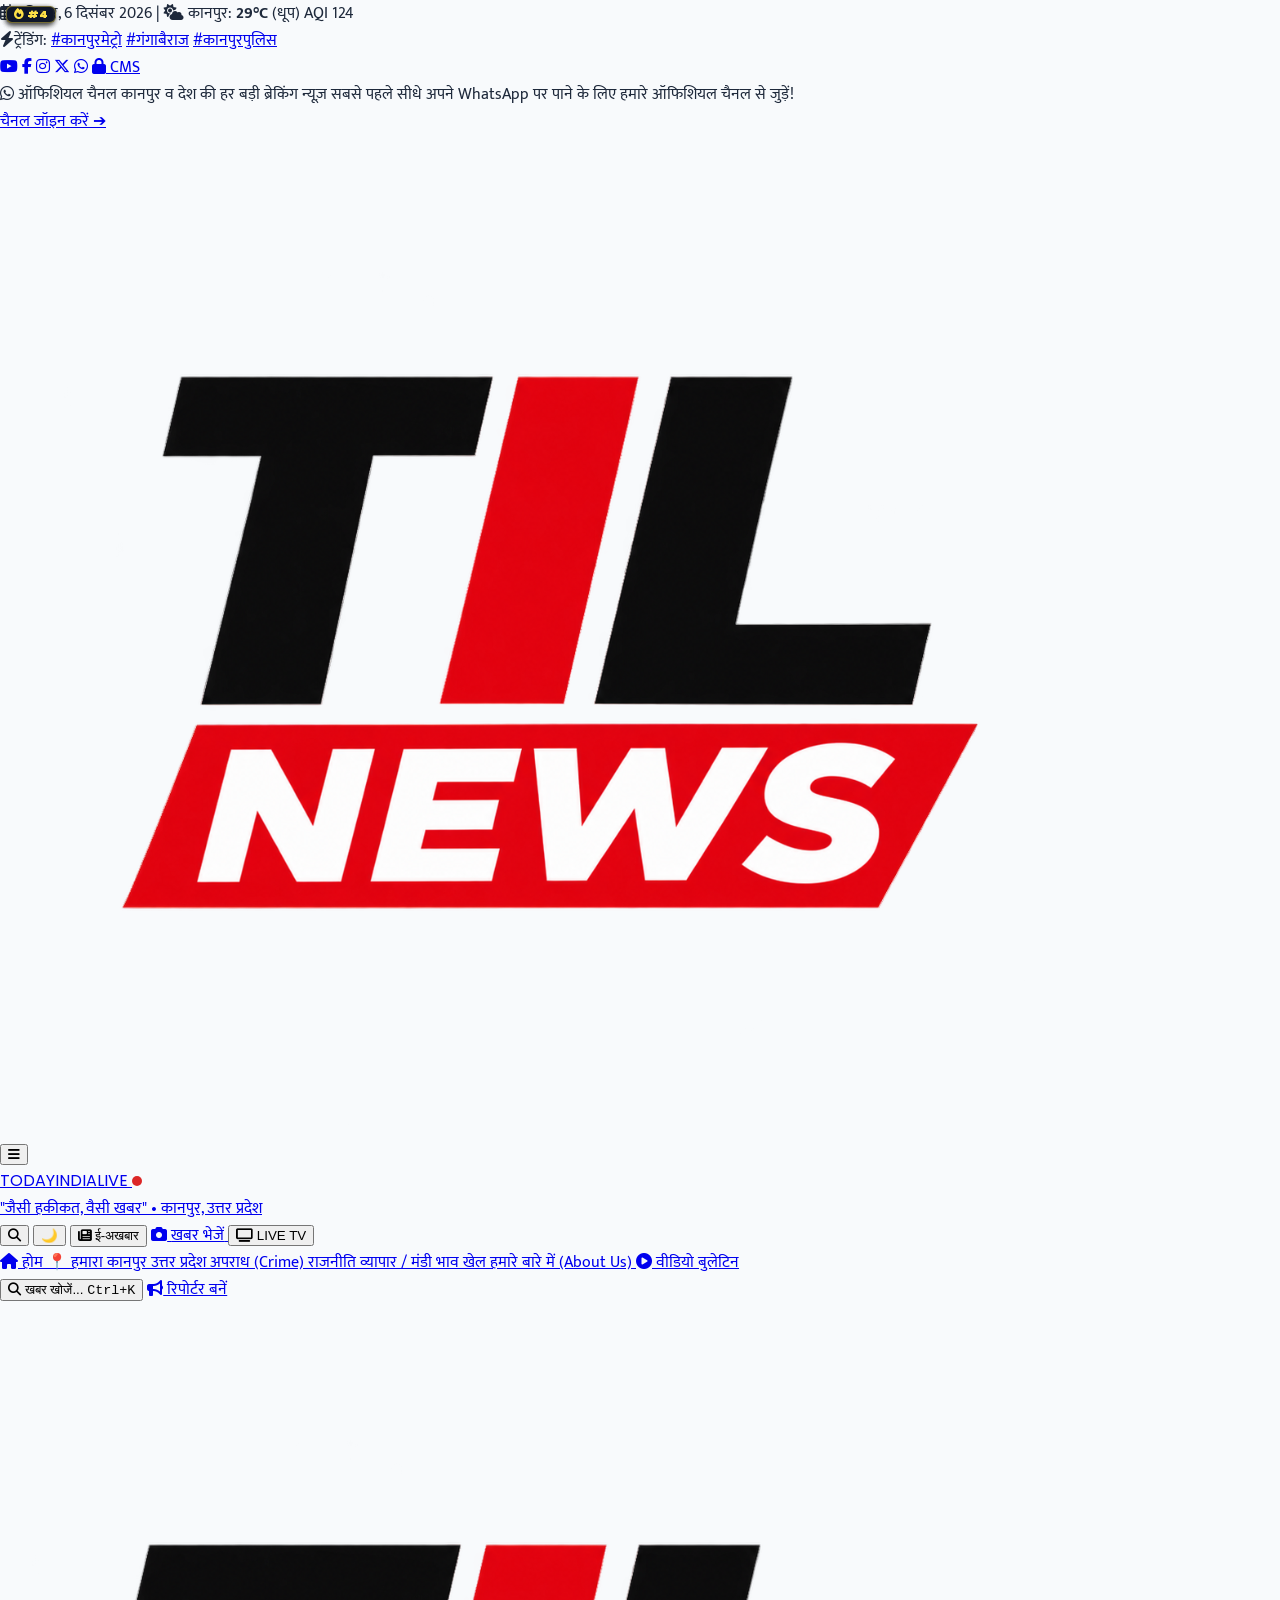
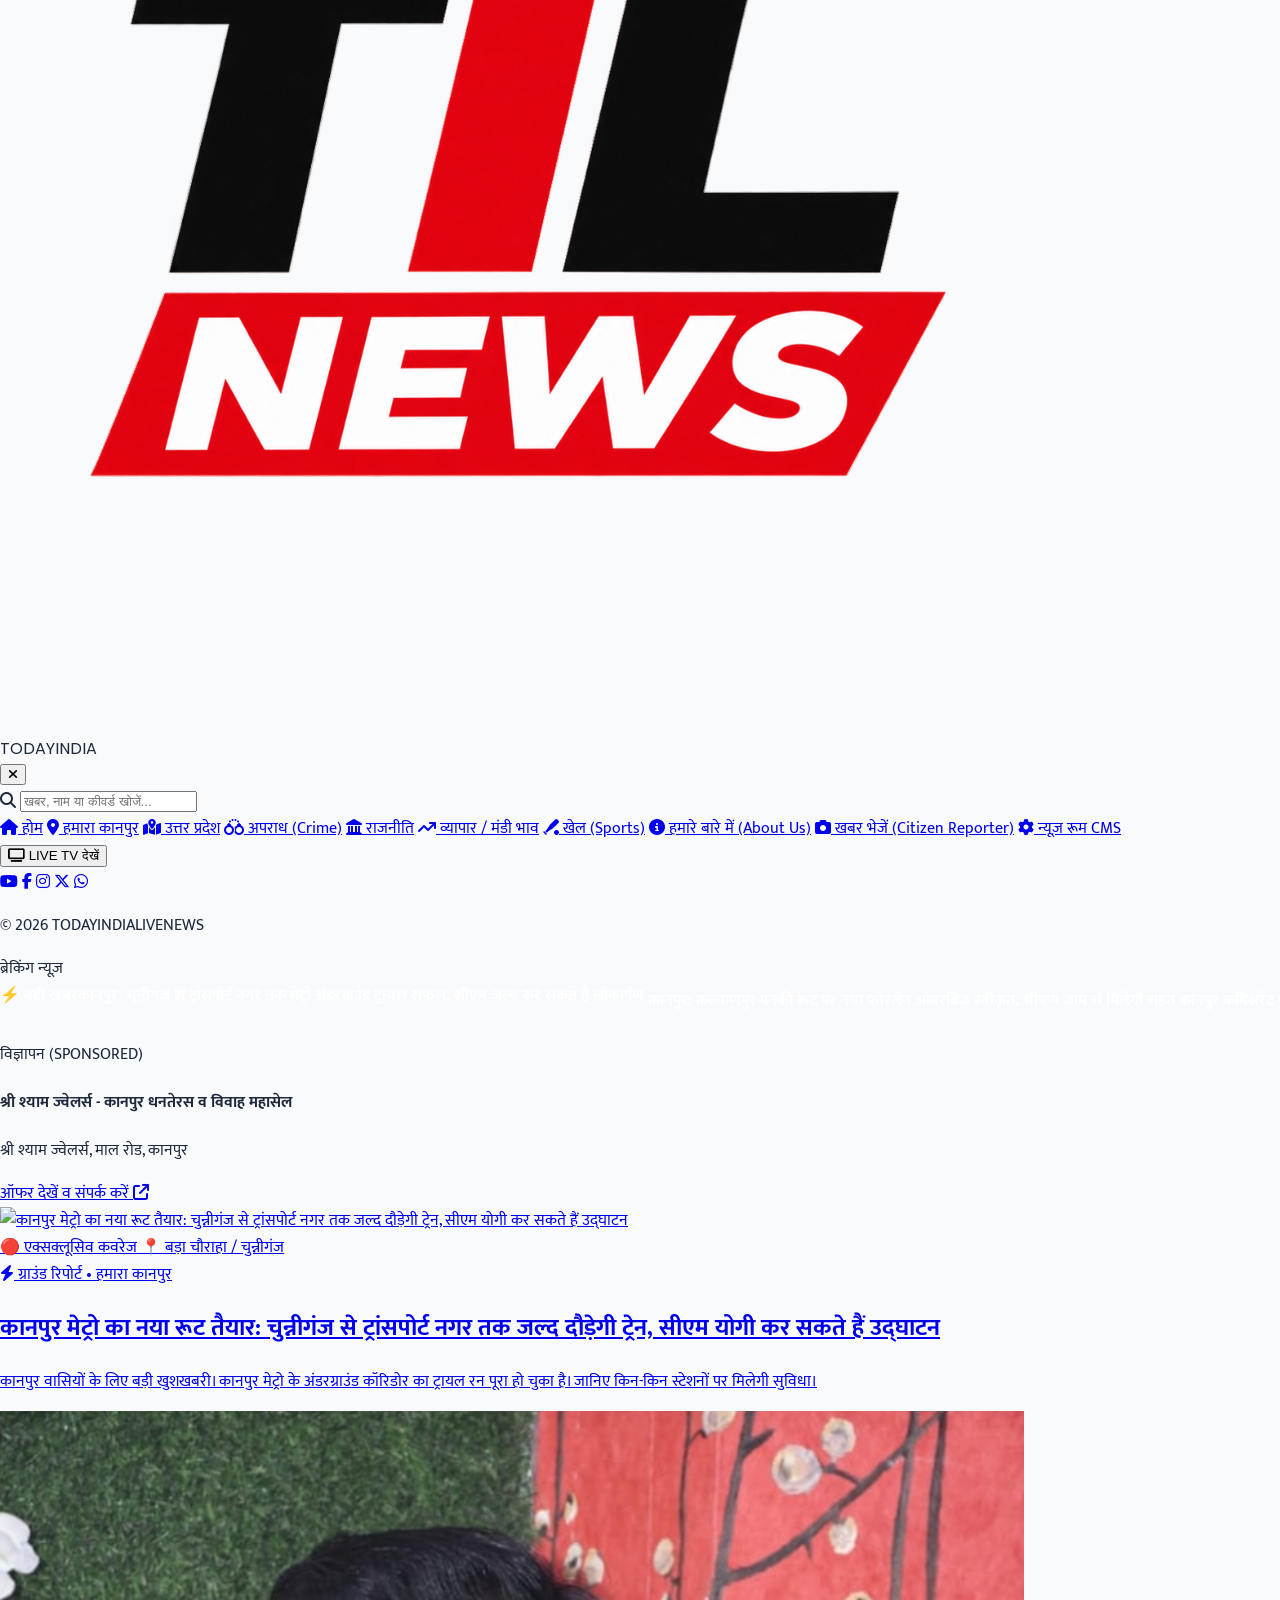
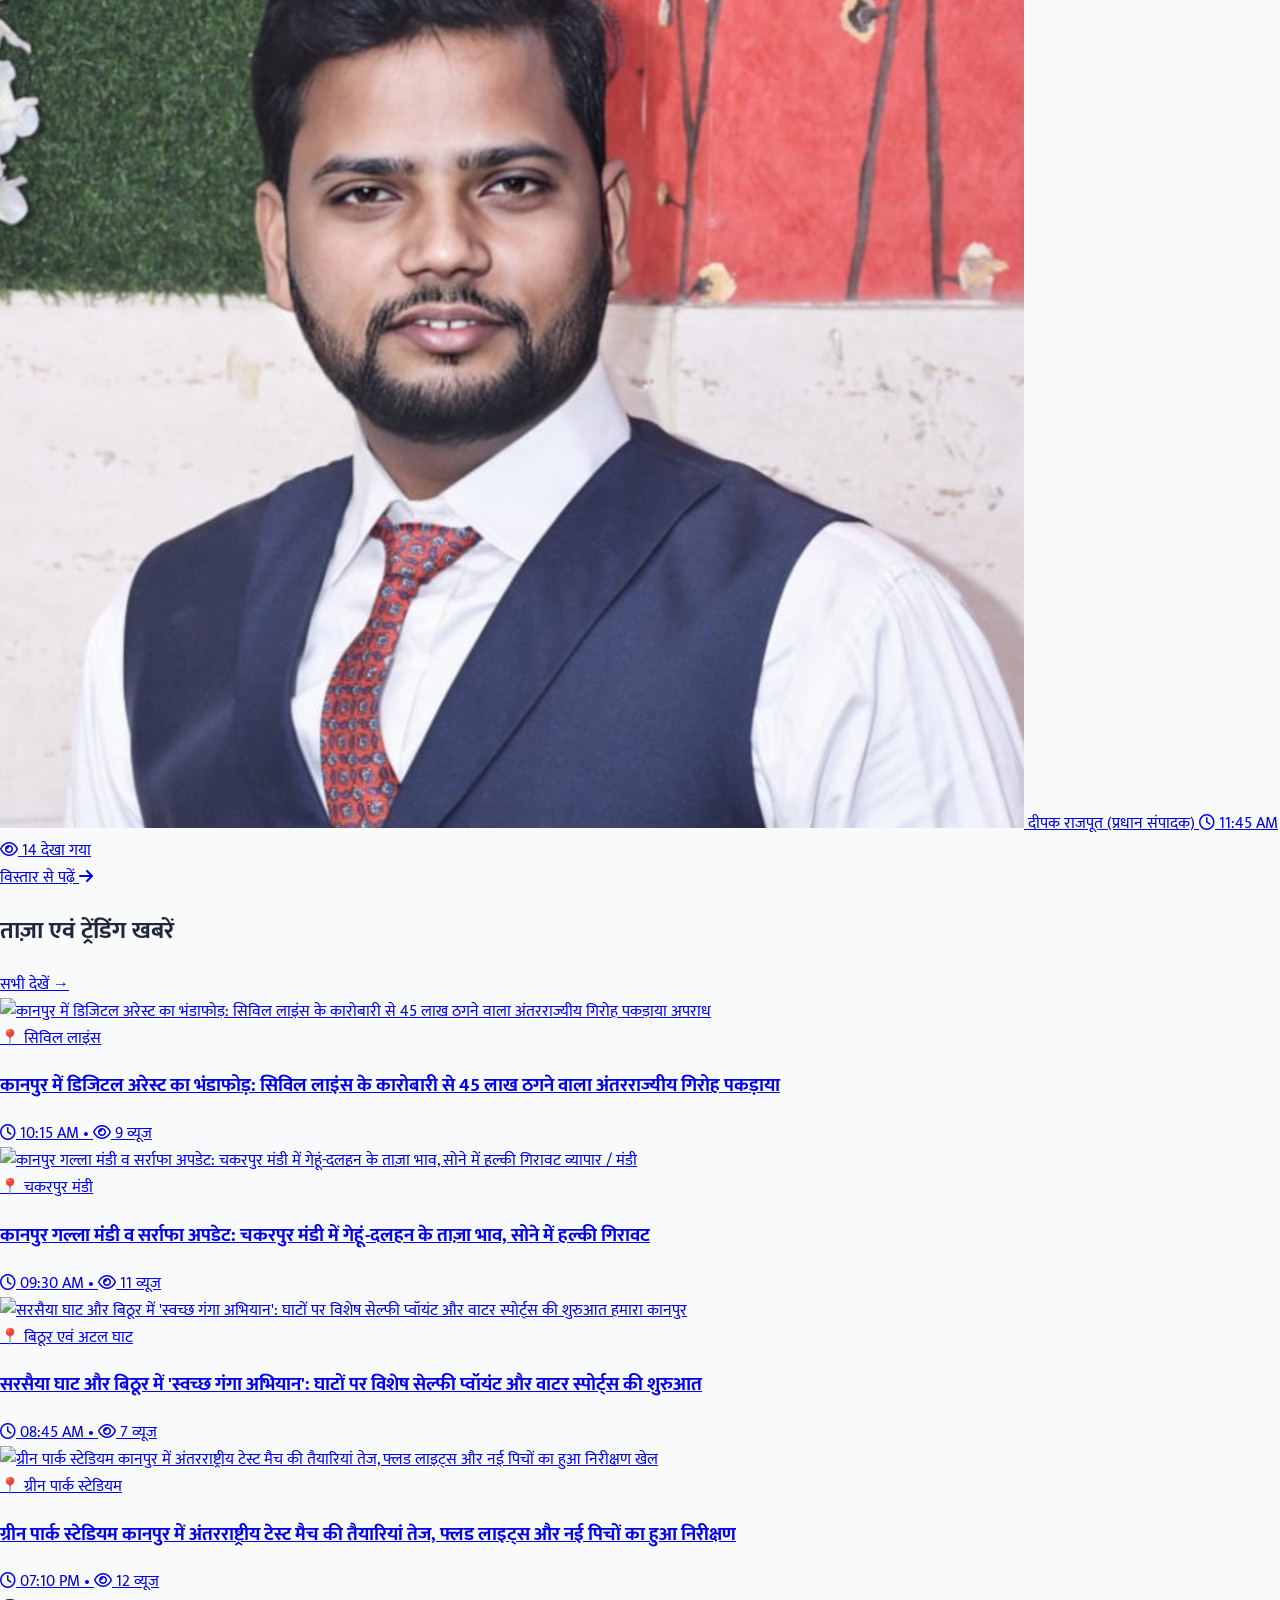
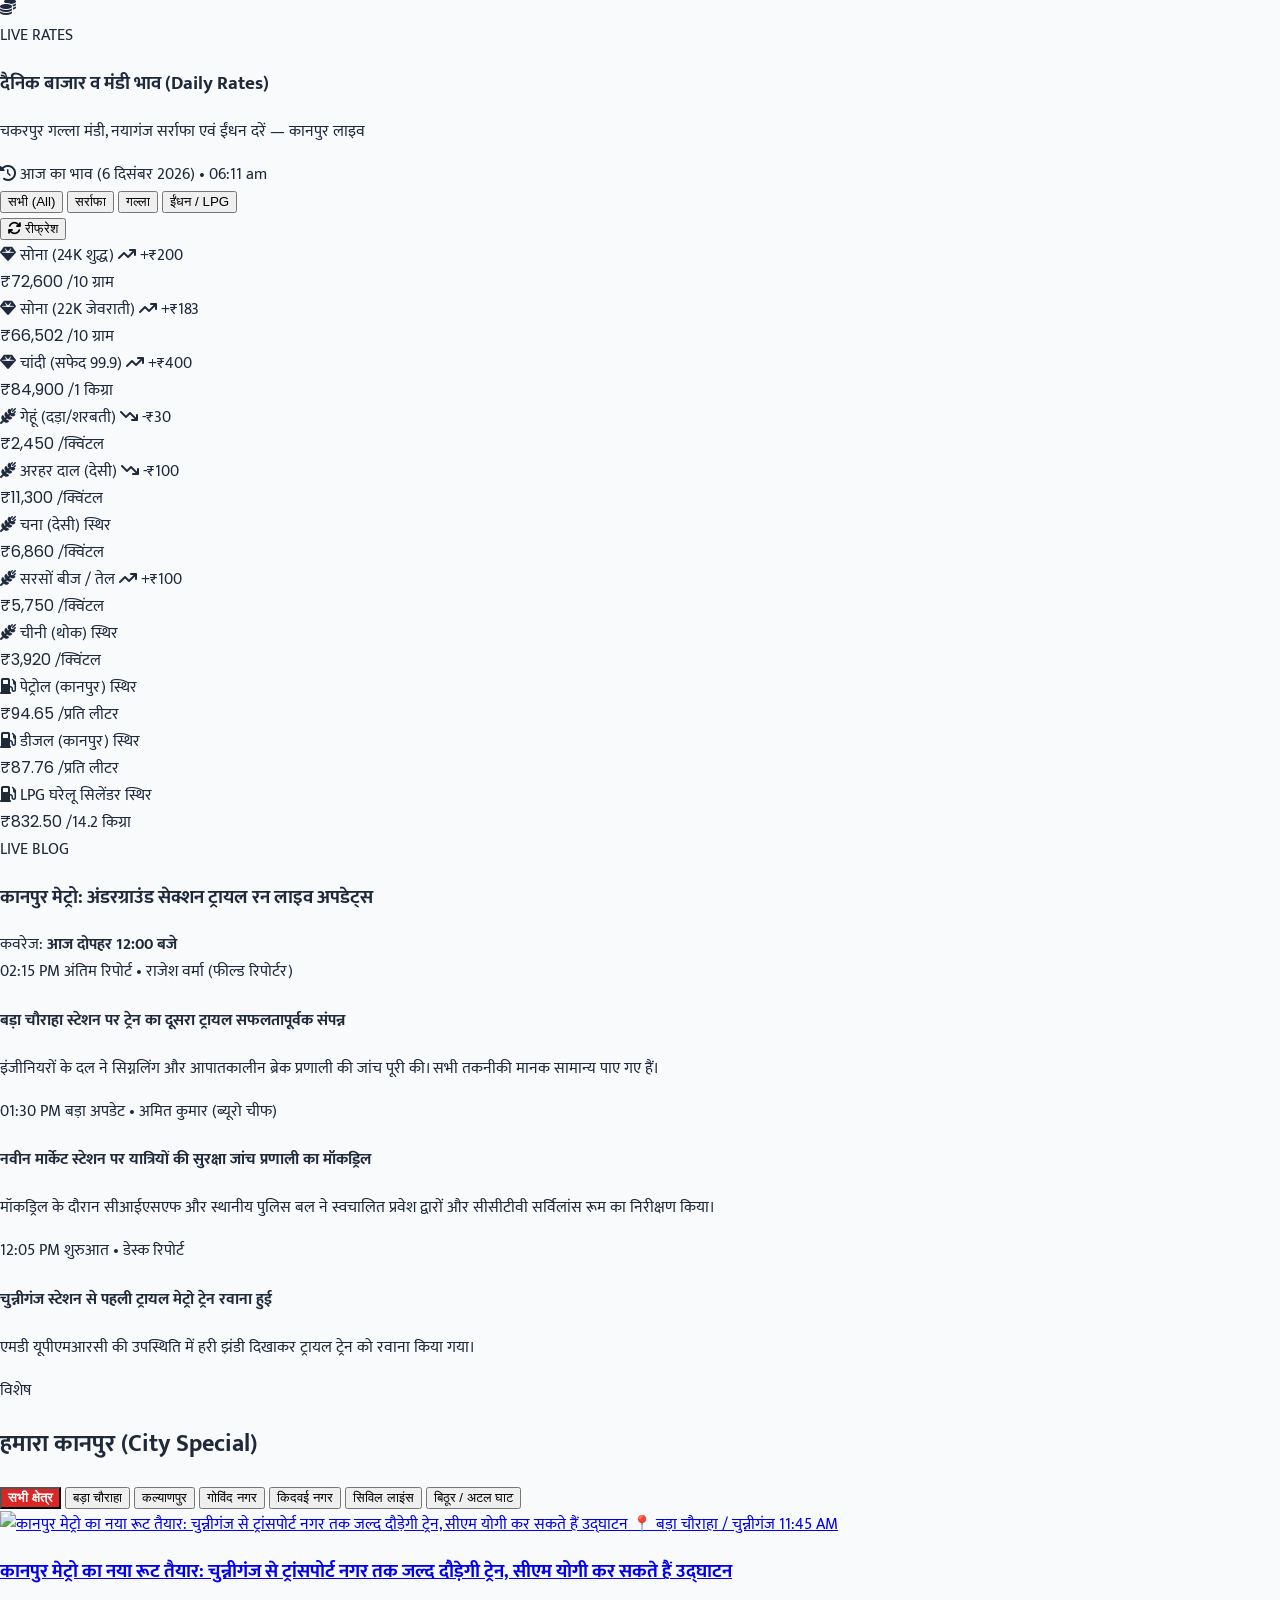
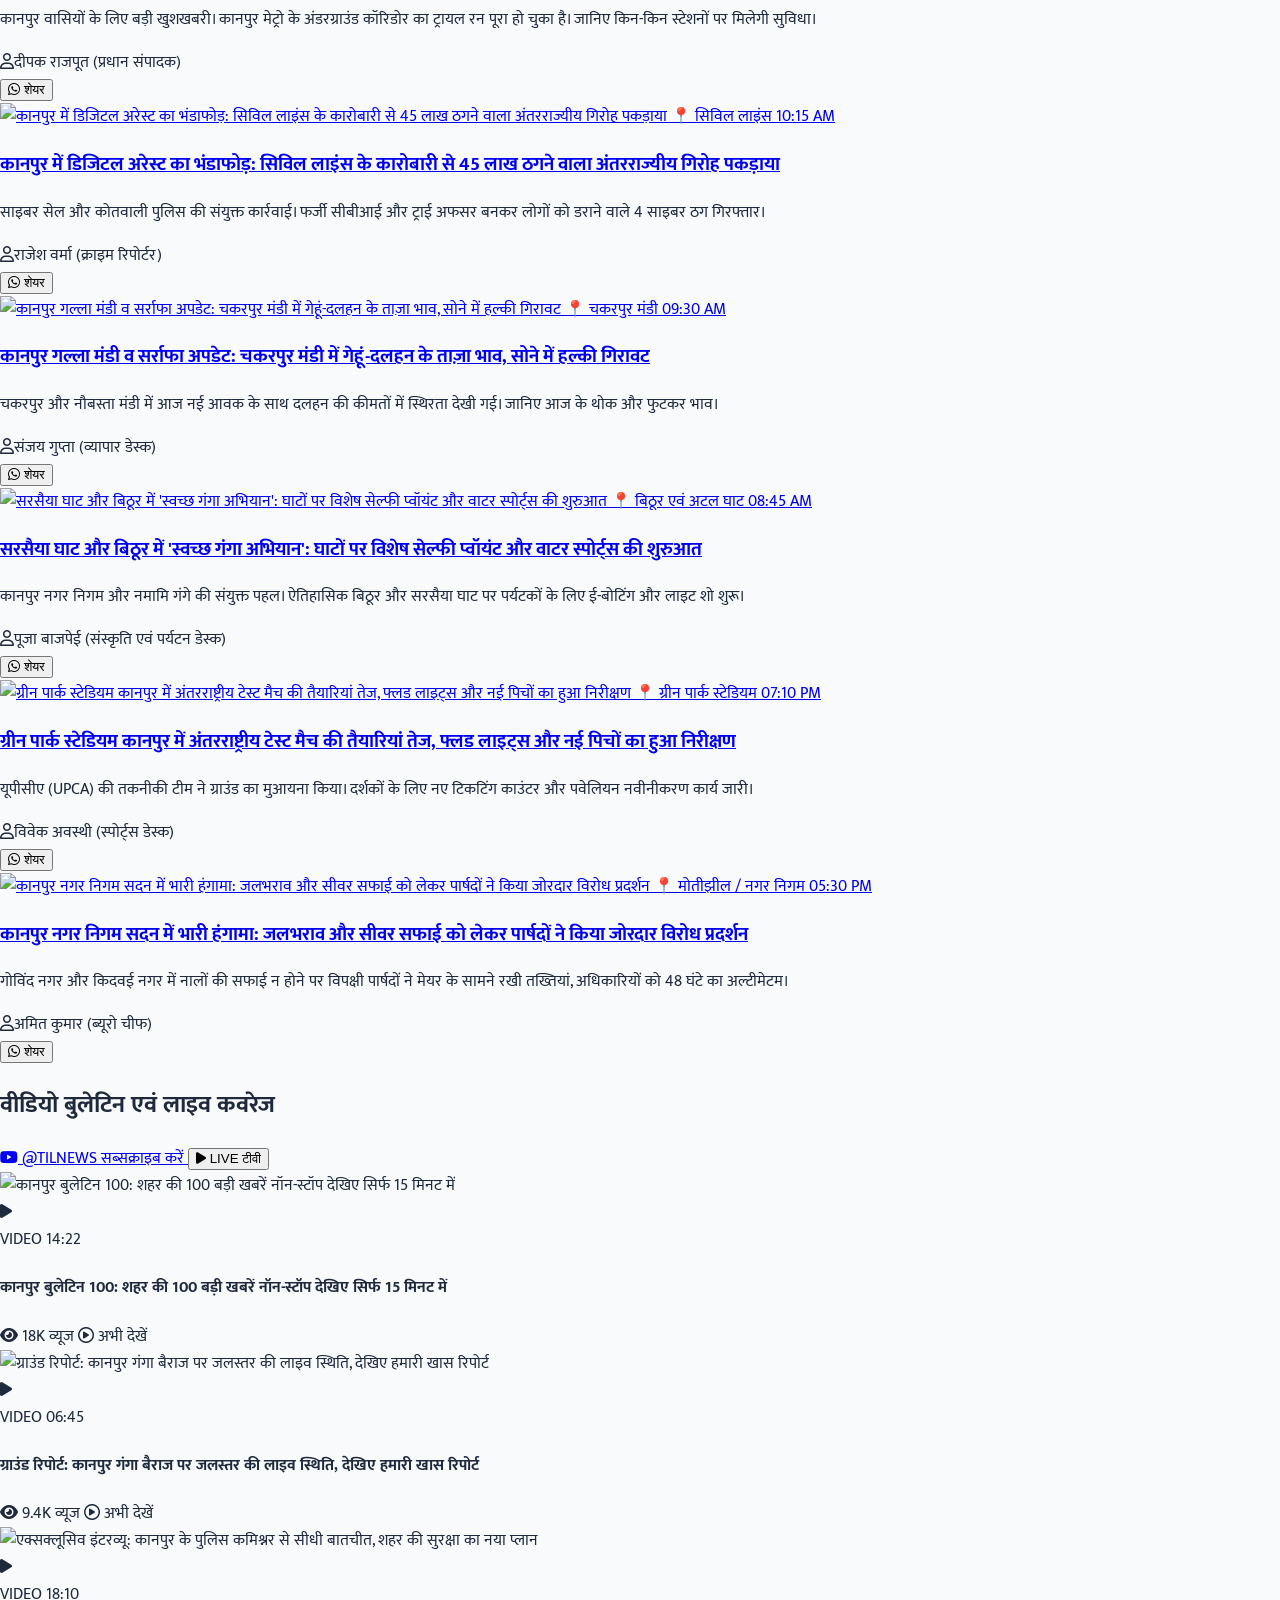
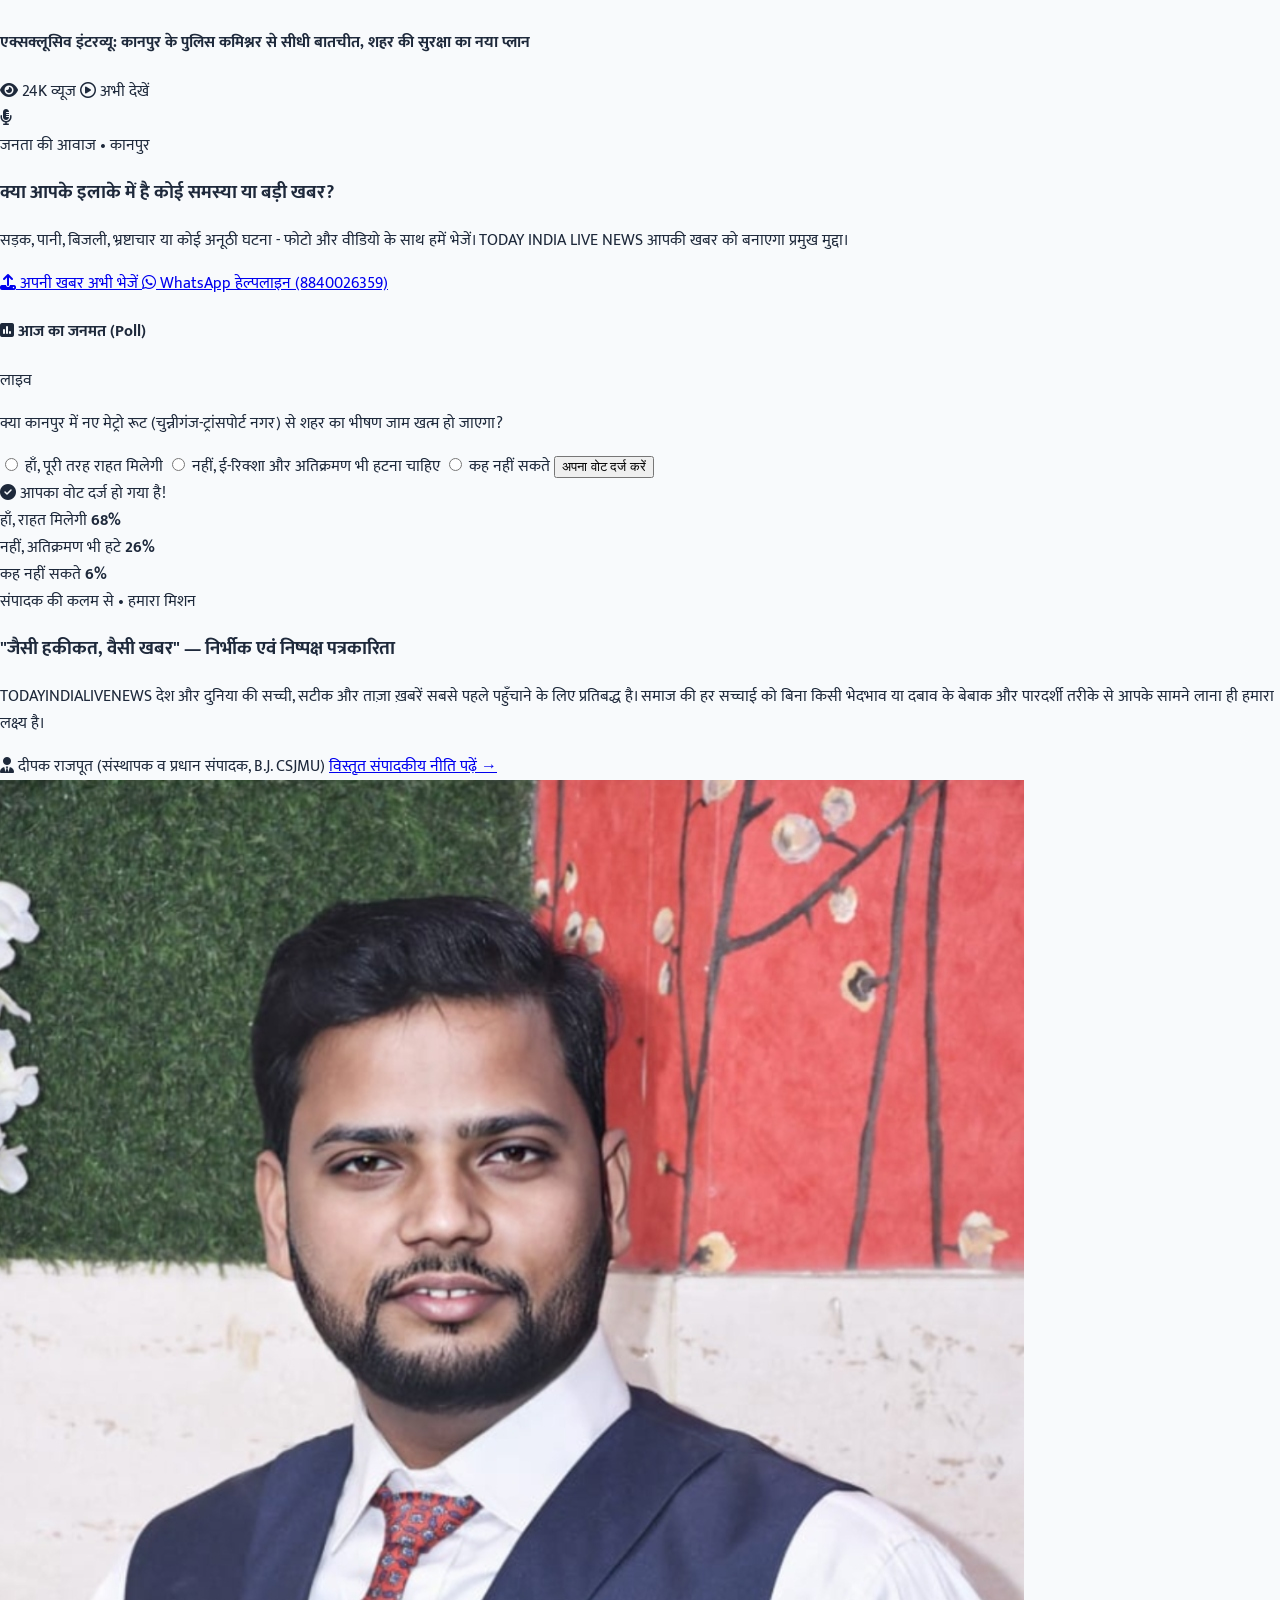
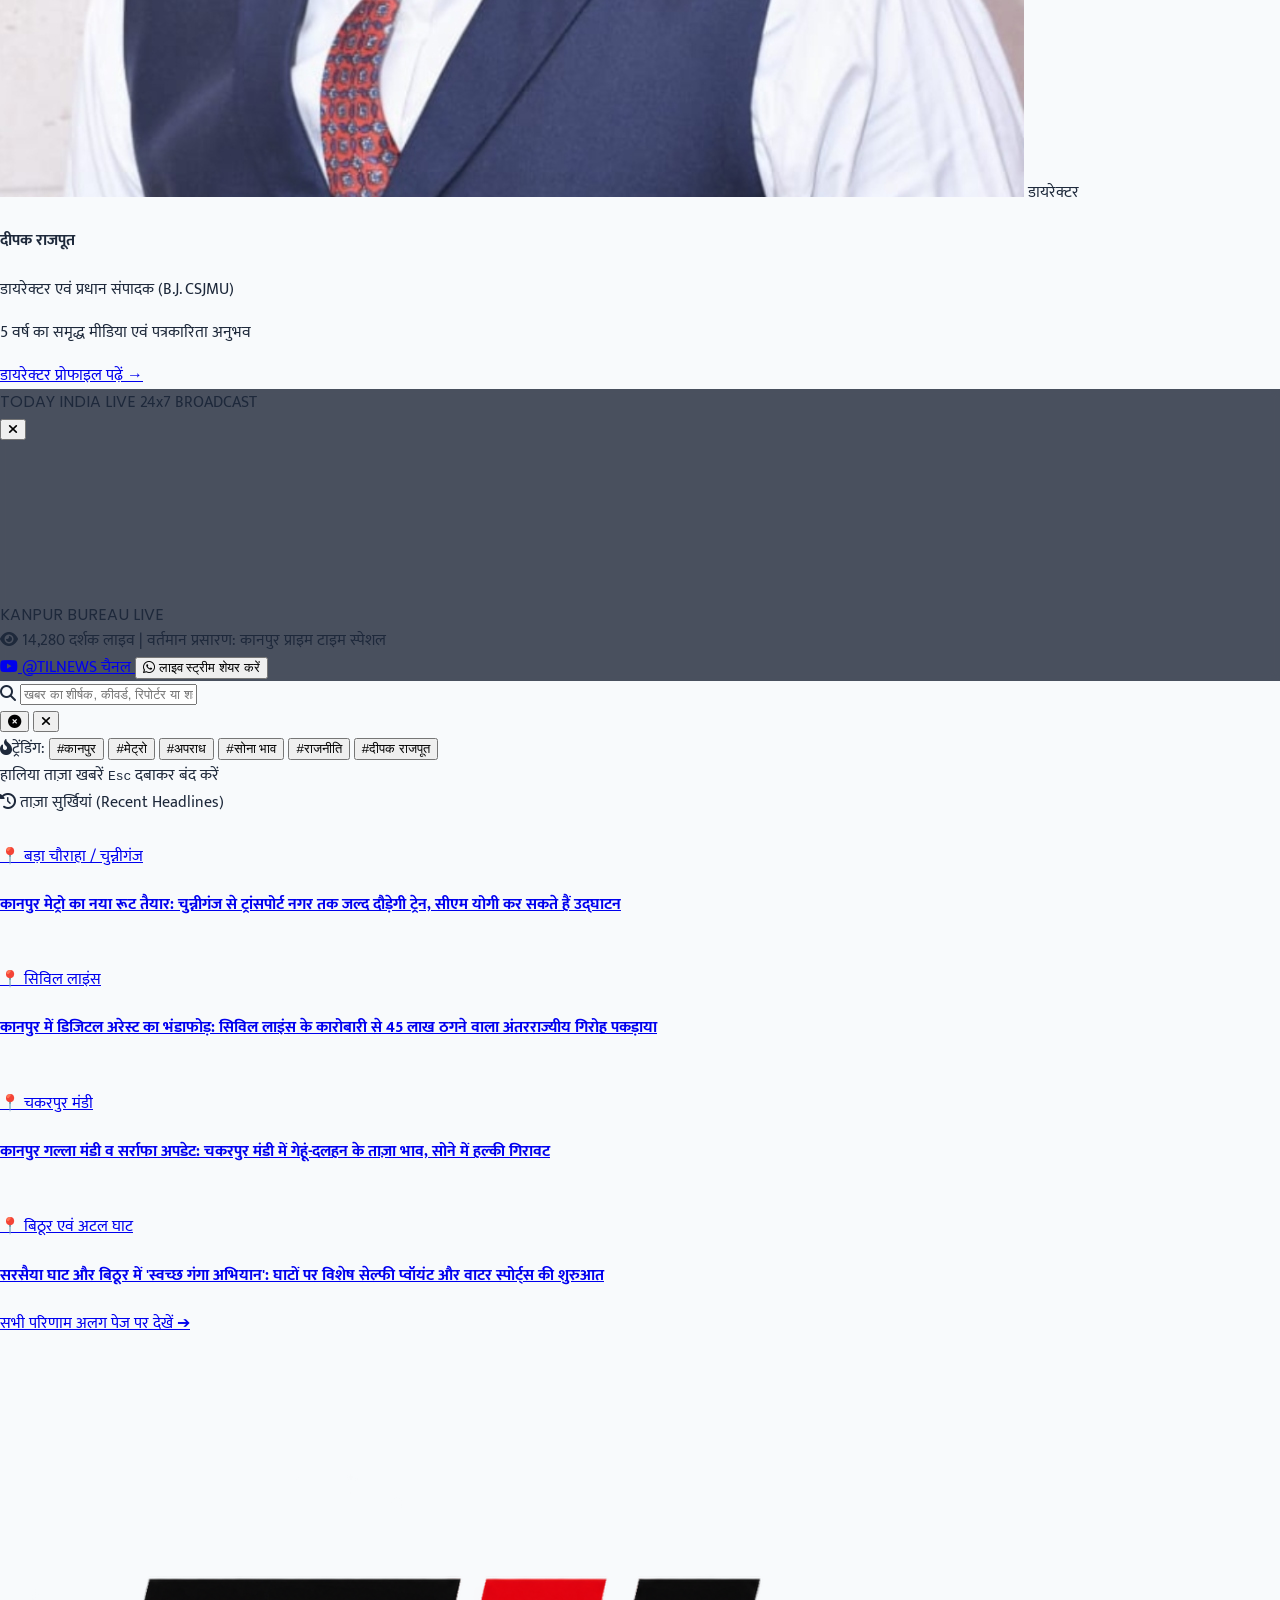
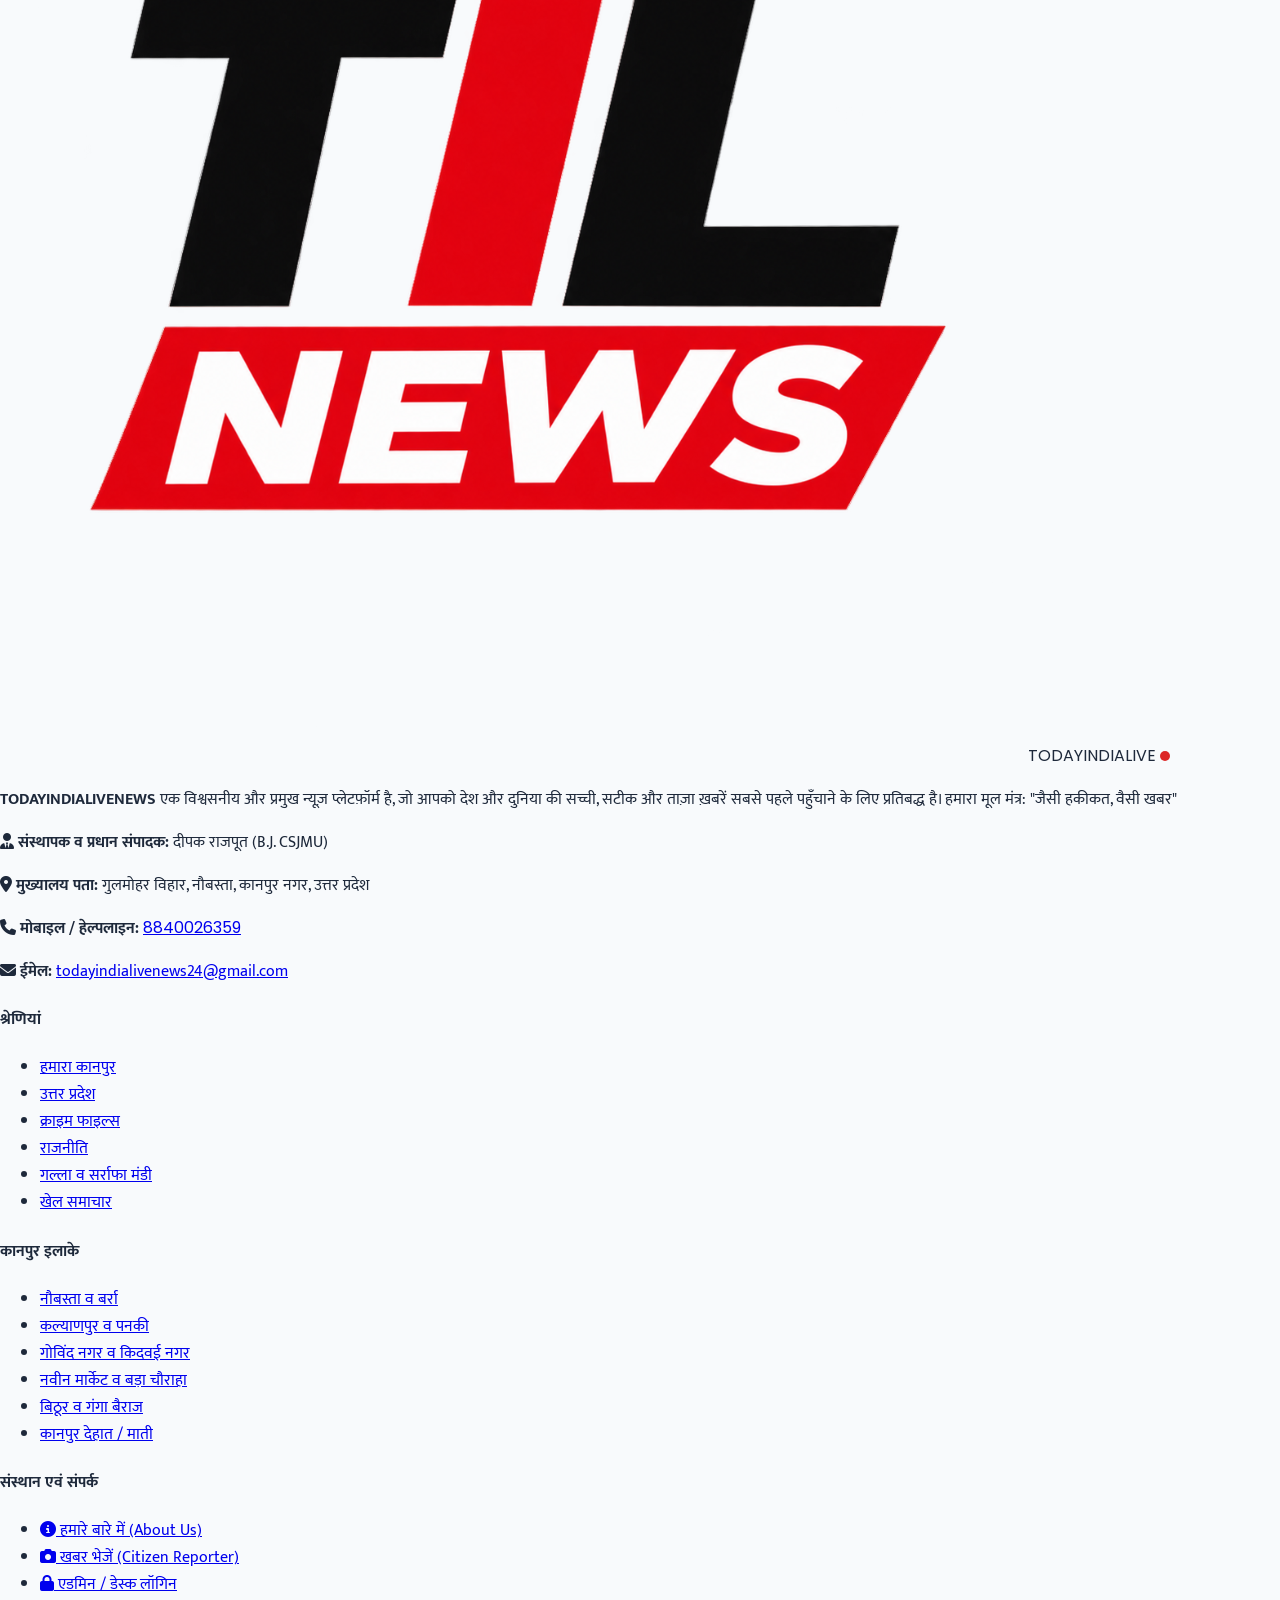
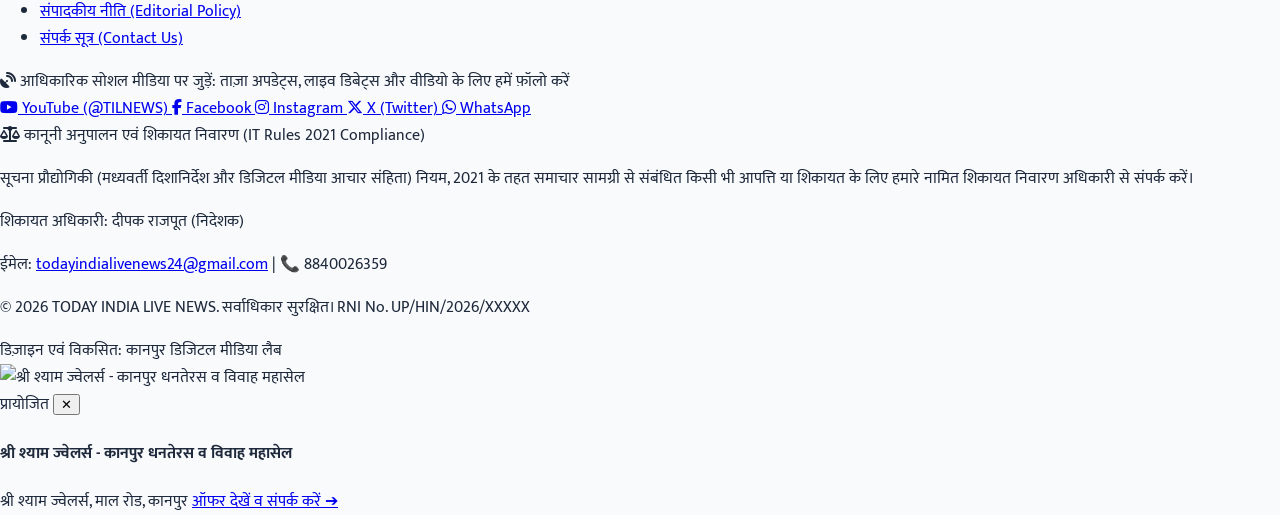
==== commit 6c122c7f: "Add files via upload" ====
--- a/index.html
+++ b/index.html
@@ -108,7 +108,7 @@
                     कानपुर व देश की हर बड़ी ब्रेकिंग न्यूज़ सबसे पहले सीधे अपने WhatsApp पर पाने के लिए हमारे ऑफिशियल चैनल से जुड़ें!
                 </span>
             </div>
-            <a href="https://wa.me/918840026359?text=नमस्ते,%20मुझे%20TODAY%20INDIA%20LIVE%20NEWS%20के%20व्हाट्सएप%20चैनल%20से%20जुड़ना%20है" target="_blank" rel="noopener" class="bg-emerald-400 hover:bg-emerald-300 text-slate-950 font-black px-3.5 py-1 rounded-full text-[11px] shrink-0 transition flex items-center gap-1 shadow-xs cursor-pointer">
+            <a href="https://whatsapp.com/channel/0029Va51llxJpe8ZsuceeA73C" target="_blank" rel="noopener" class="bg-emerald-400 hover:bg-emerald-300 text-slate-950 font-black px-3.5 py-1 rounded-full text-[11px] shrink-0 transition flex items-center gap-1 shadow-xs cursor-pointer">
                 <span>चैनल जॉइन करें ➔</span>
             </a>
         </div>
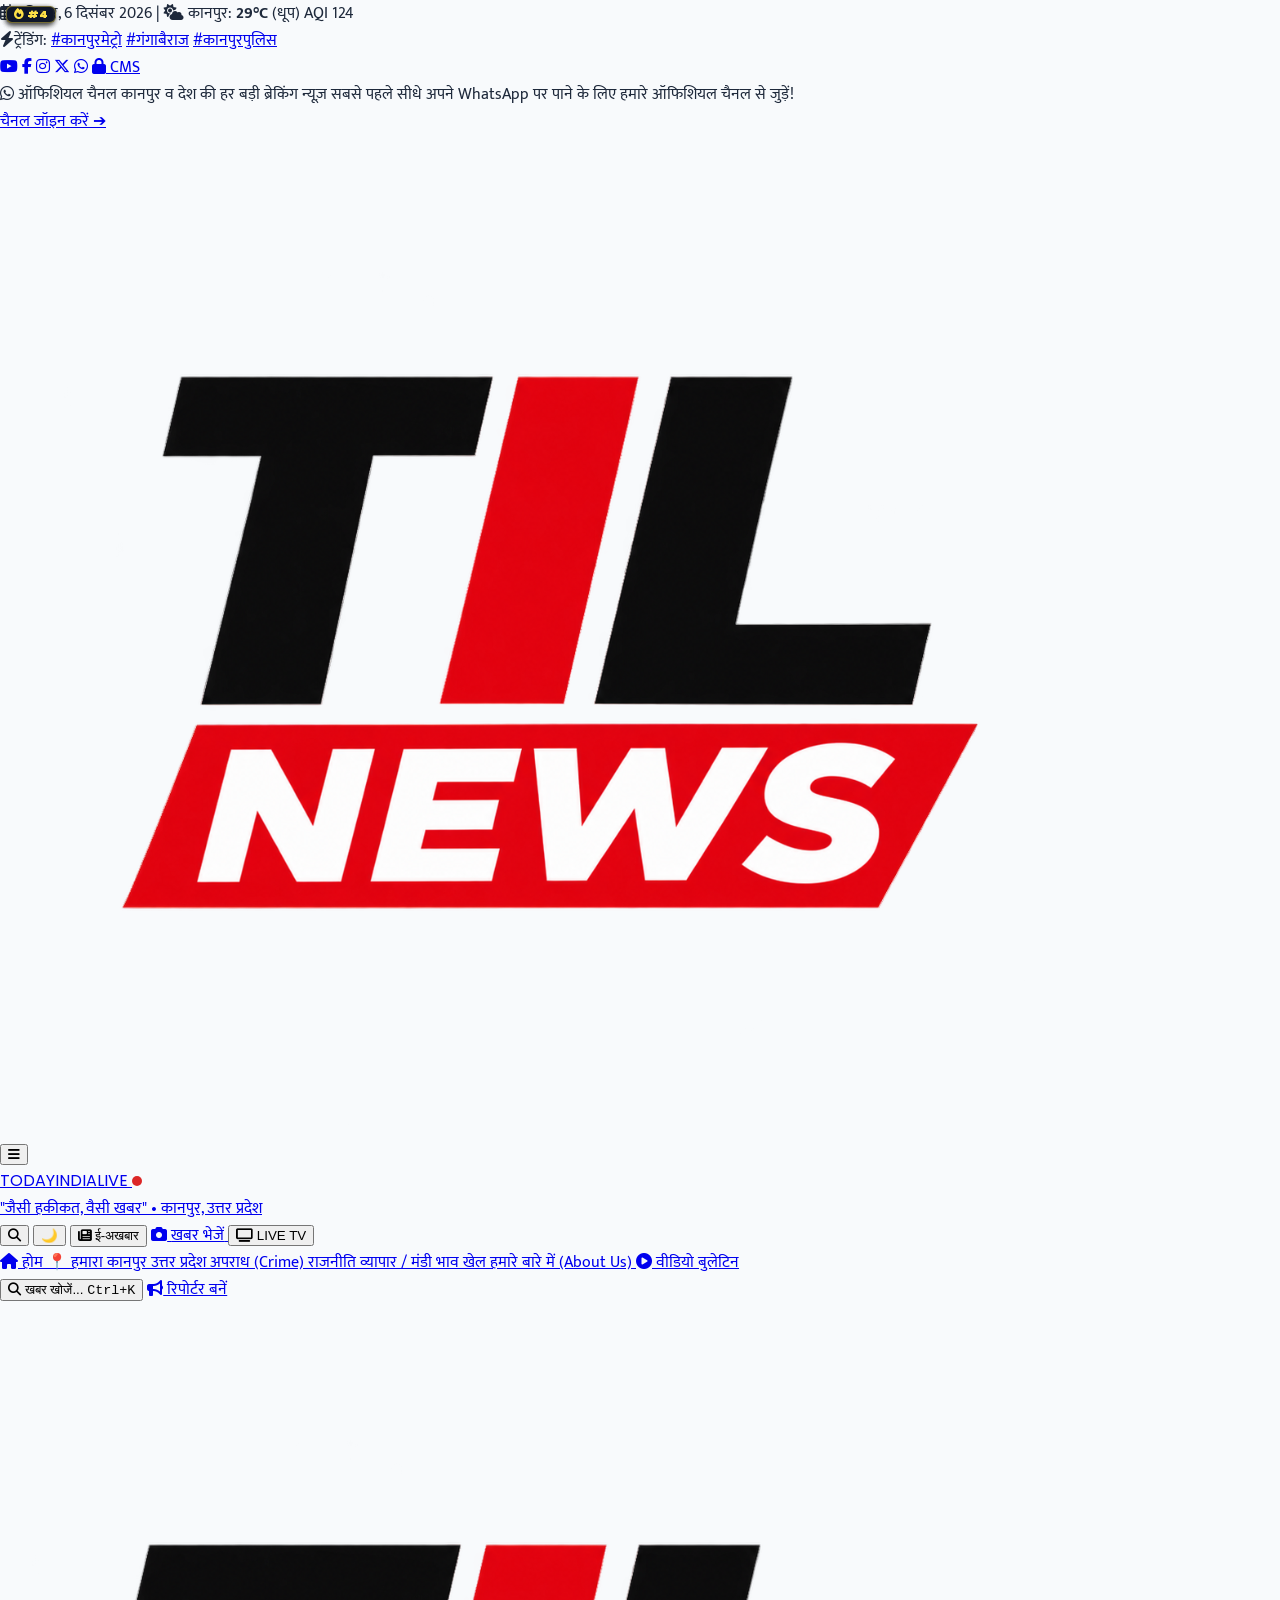
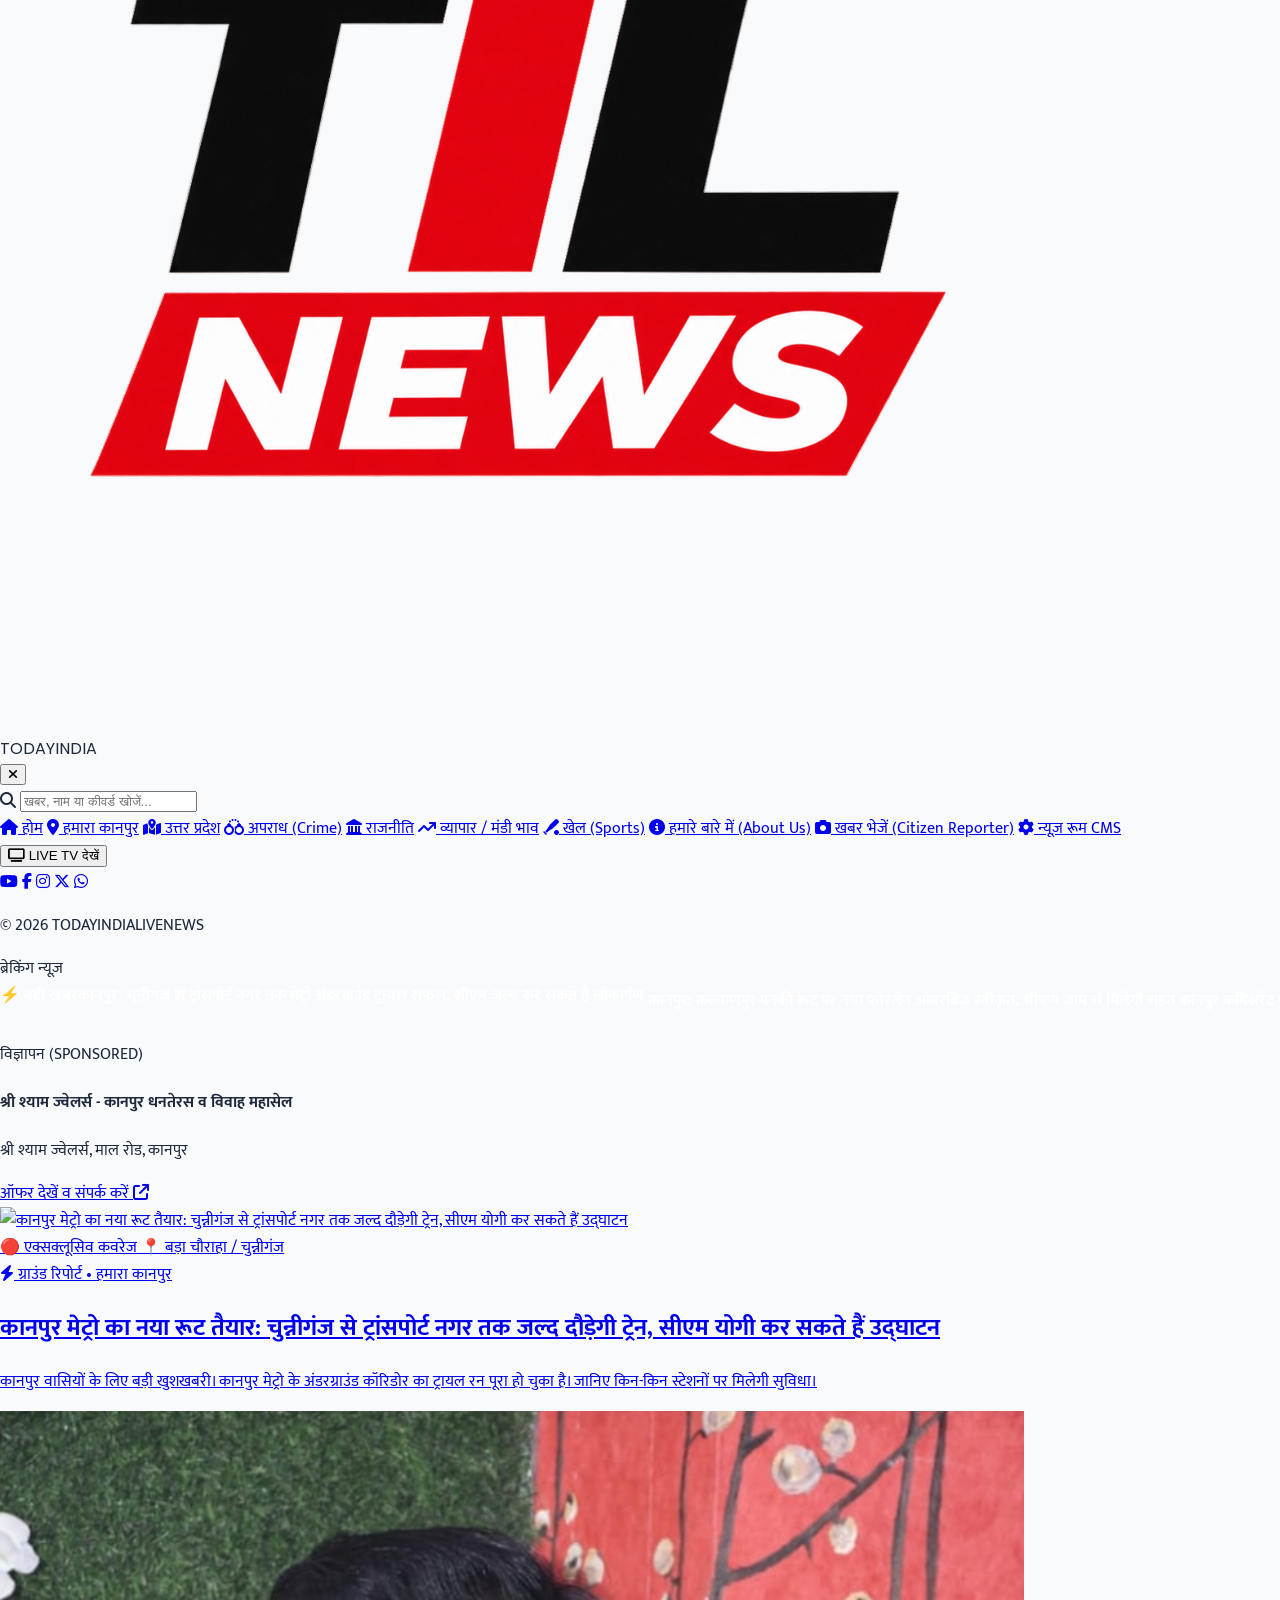
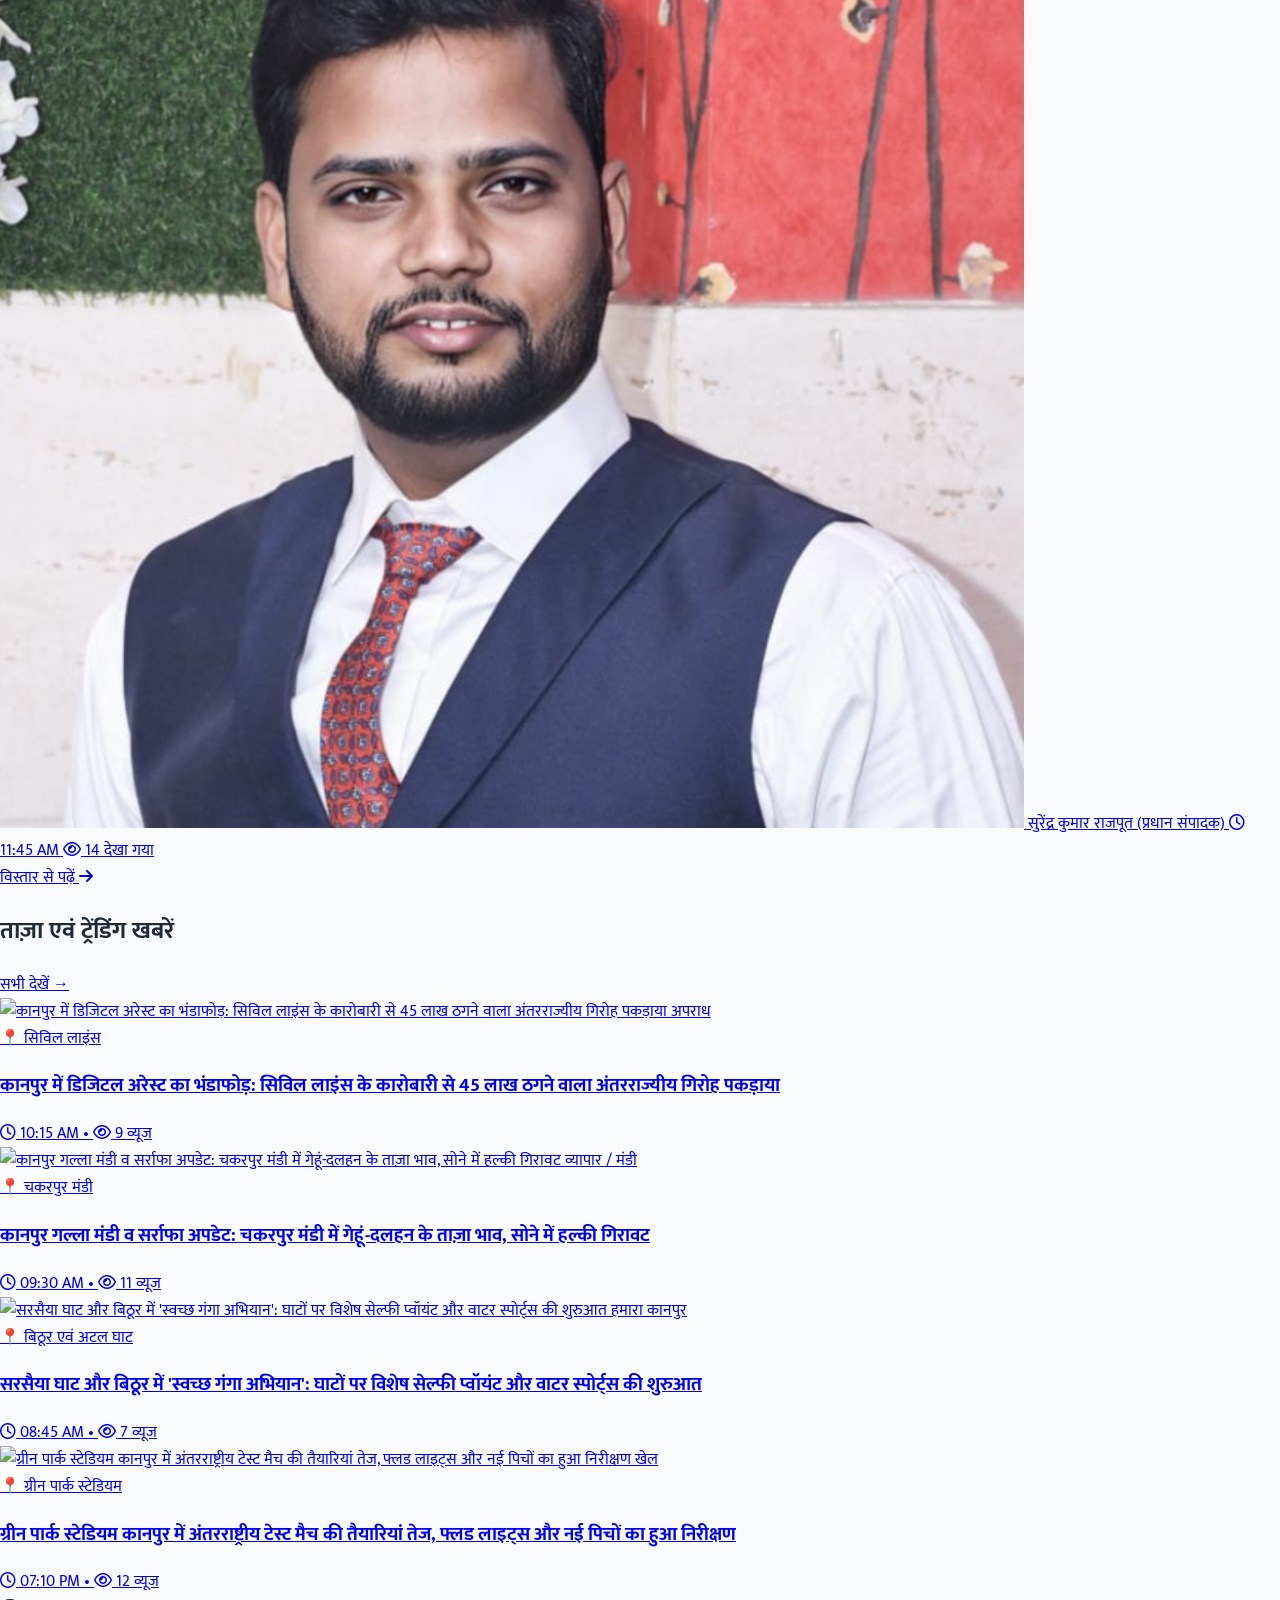
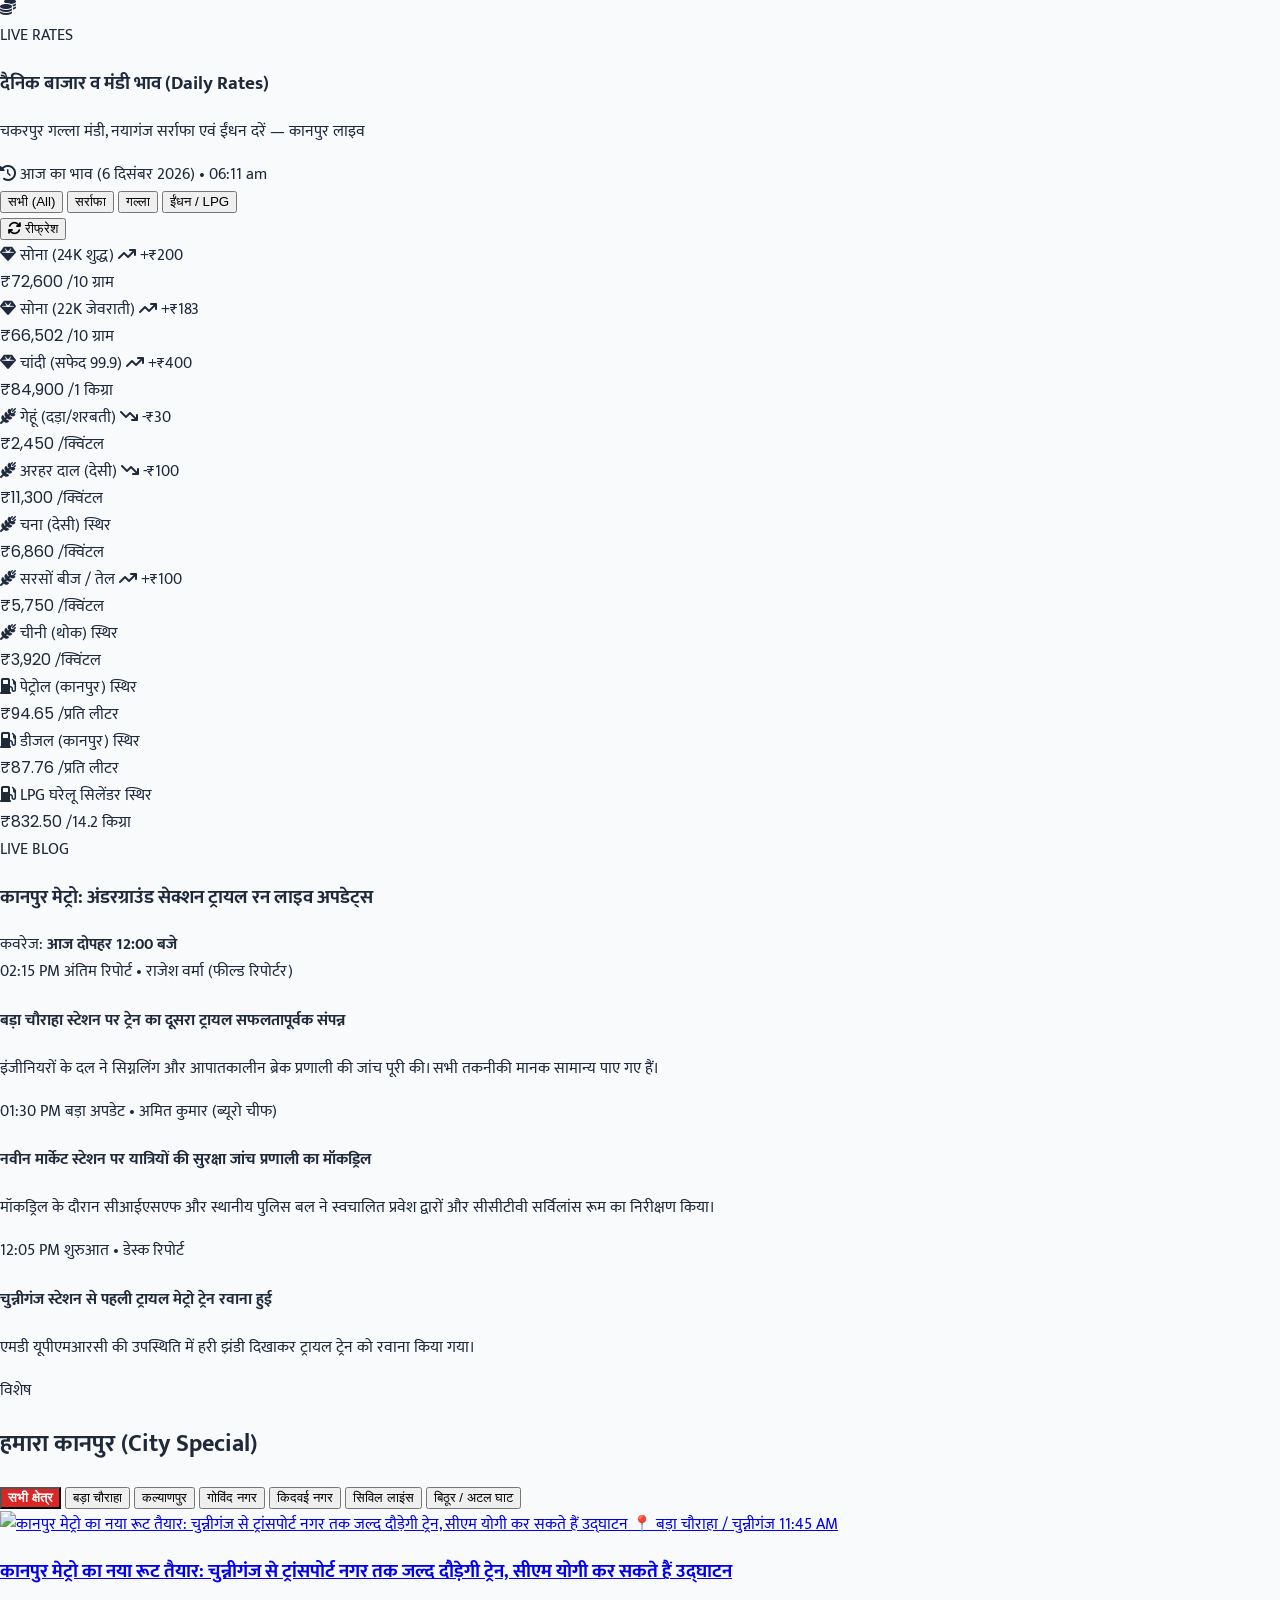
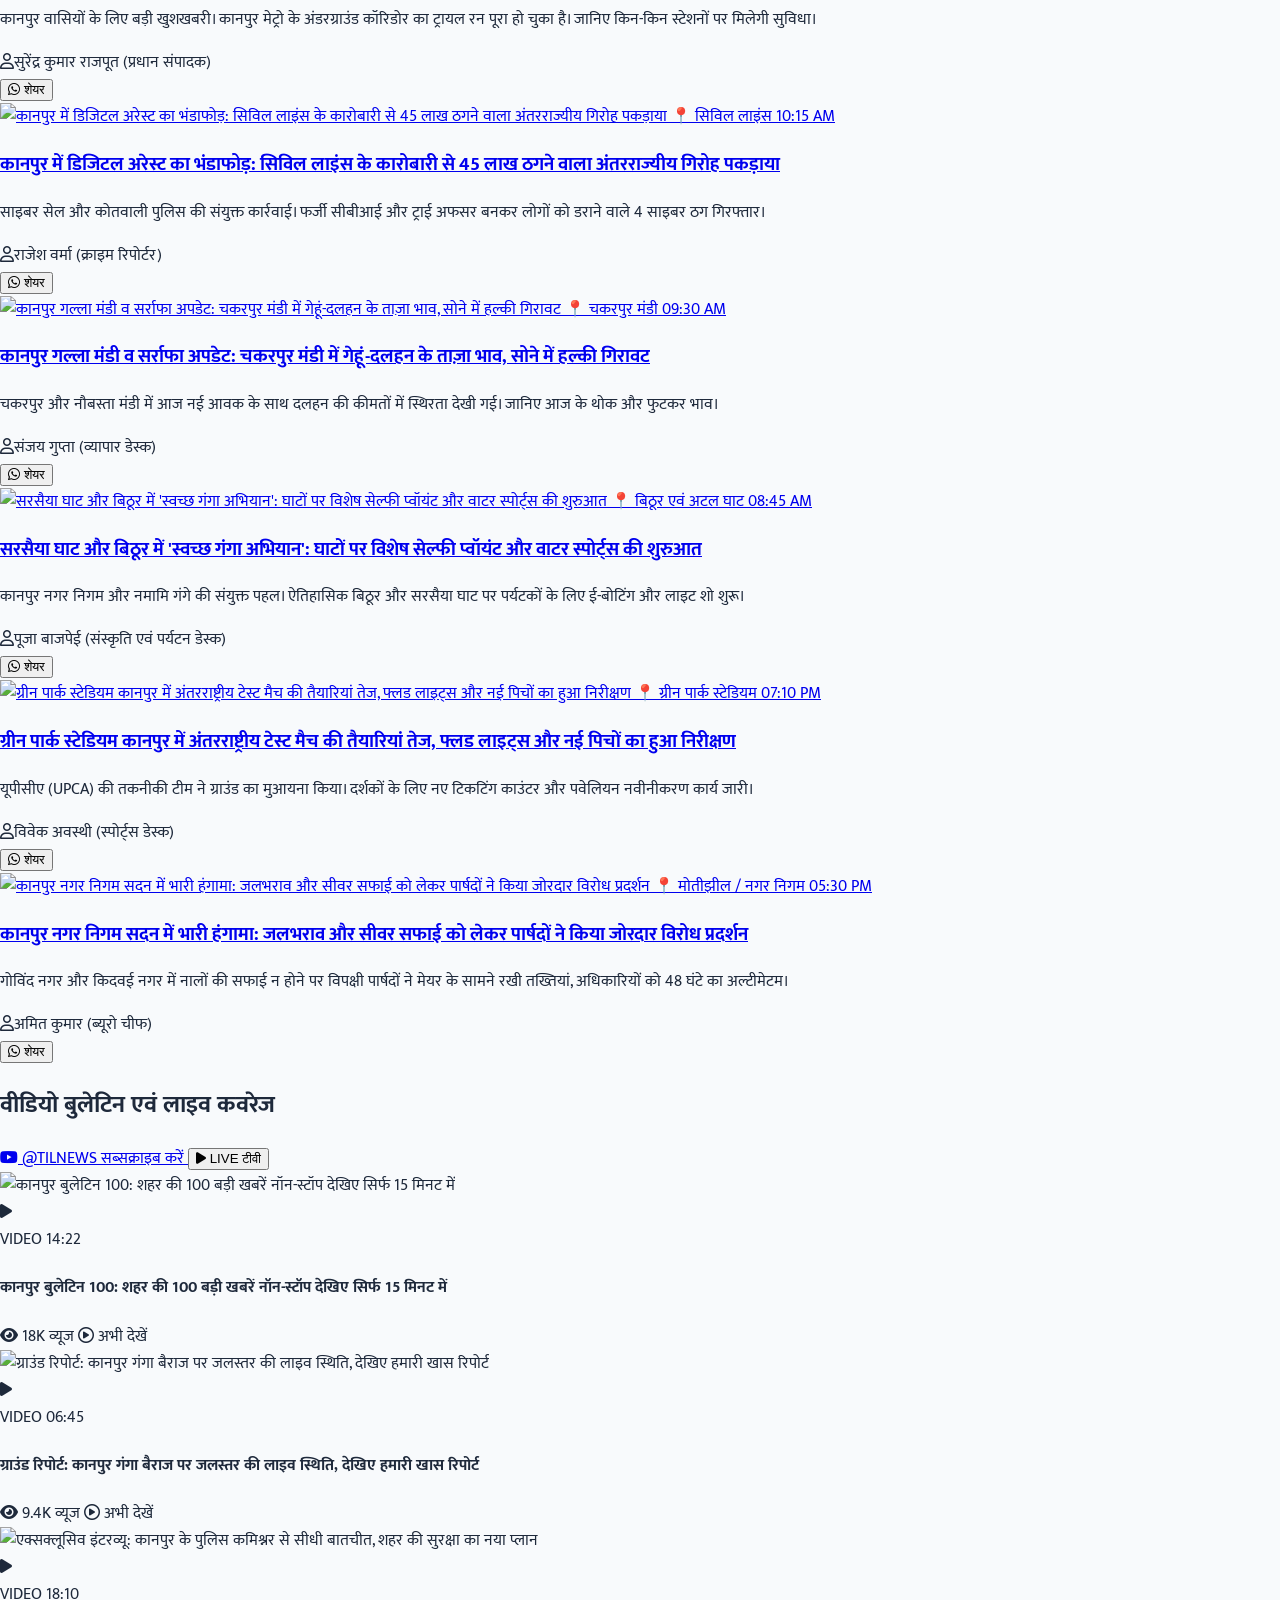
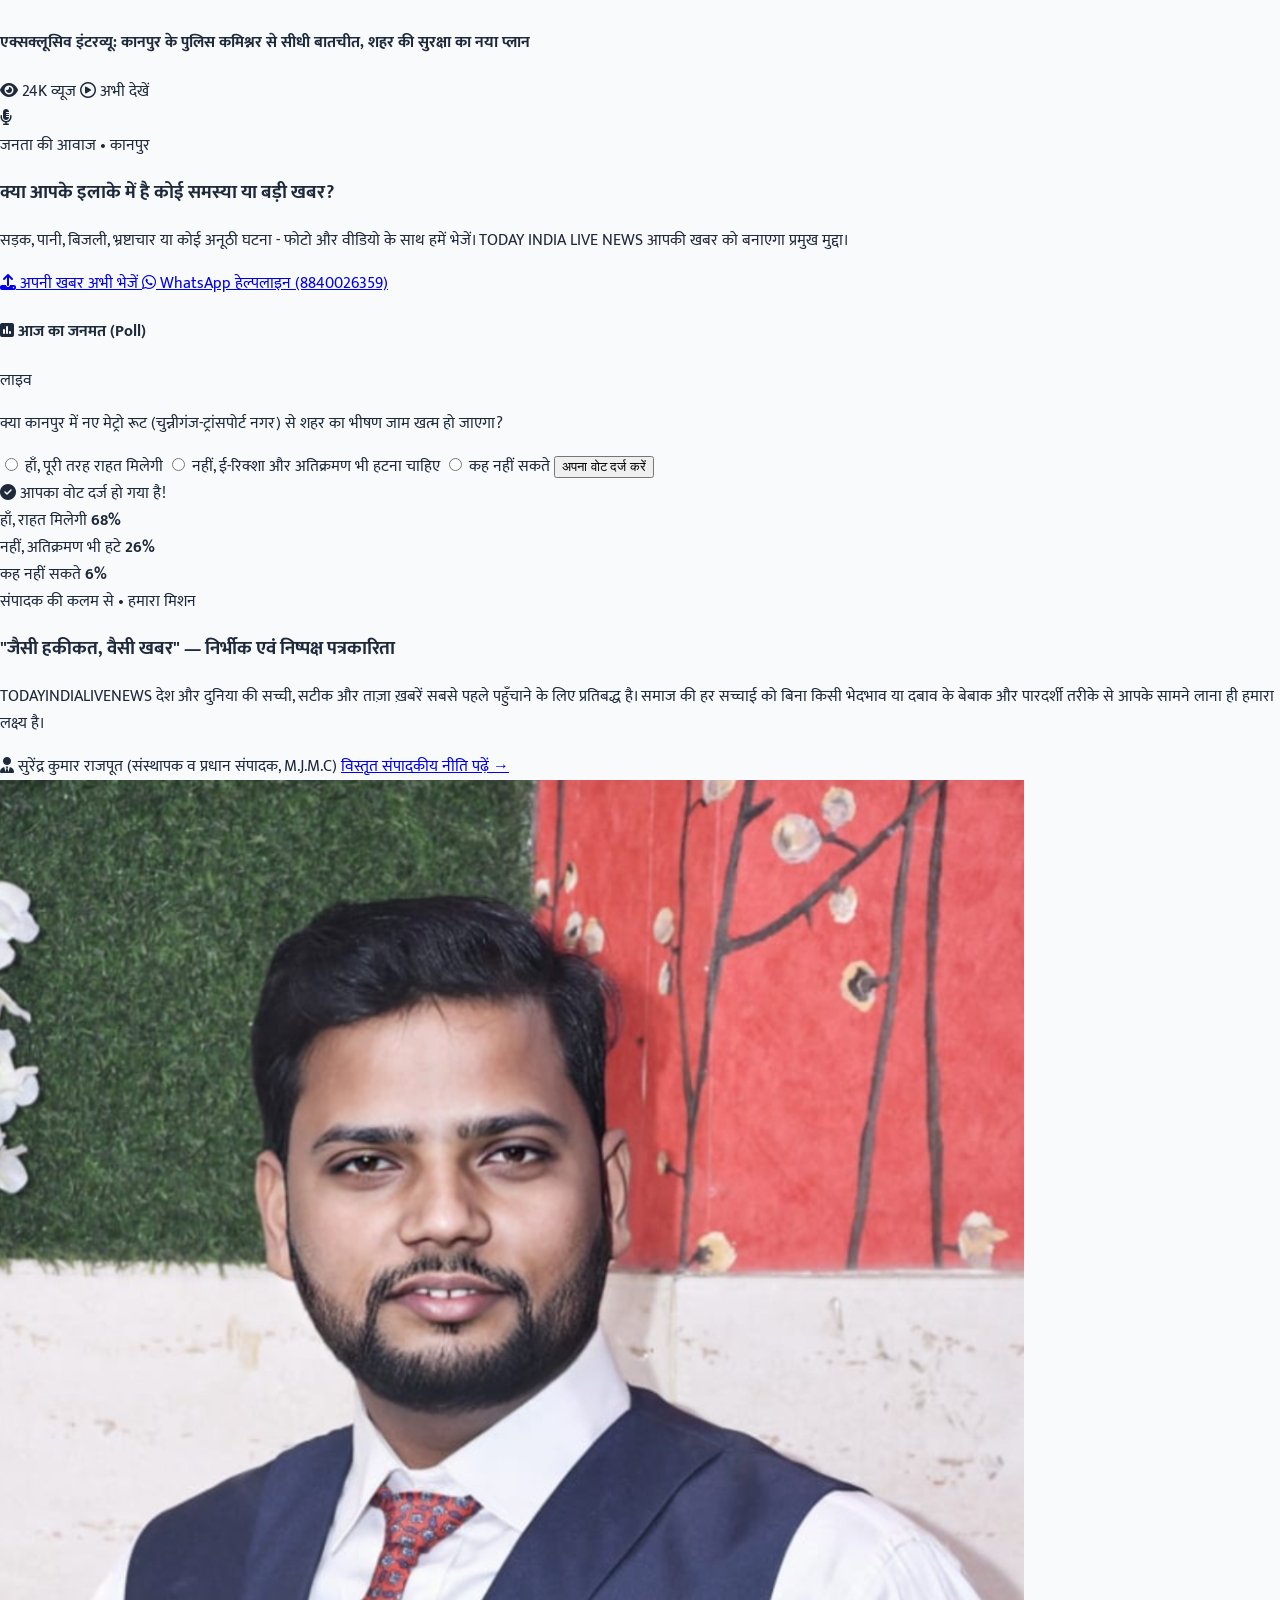
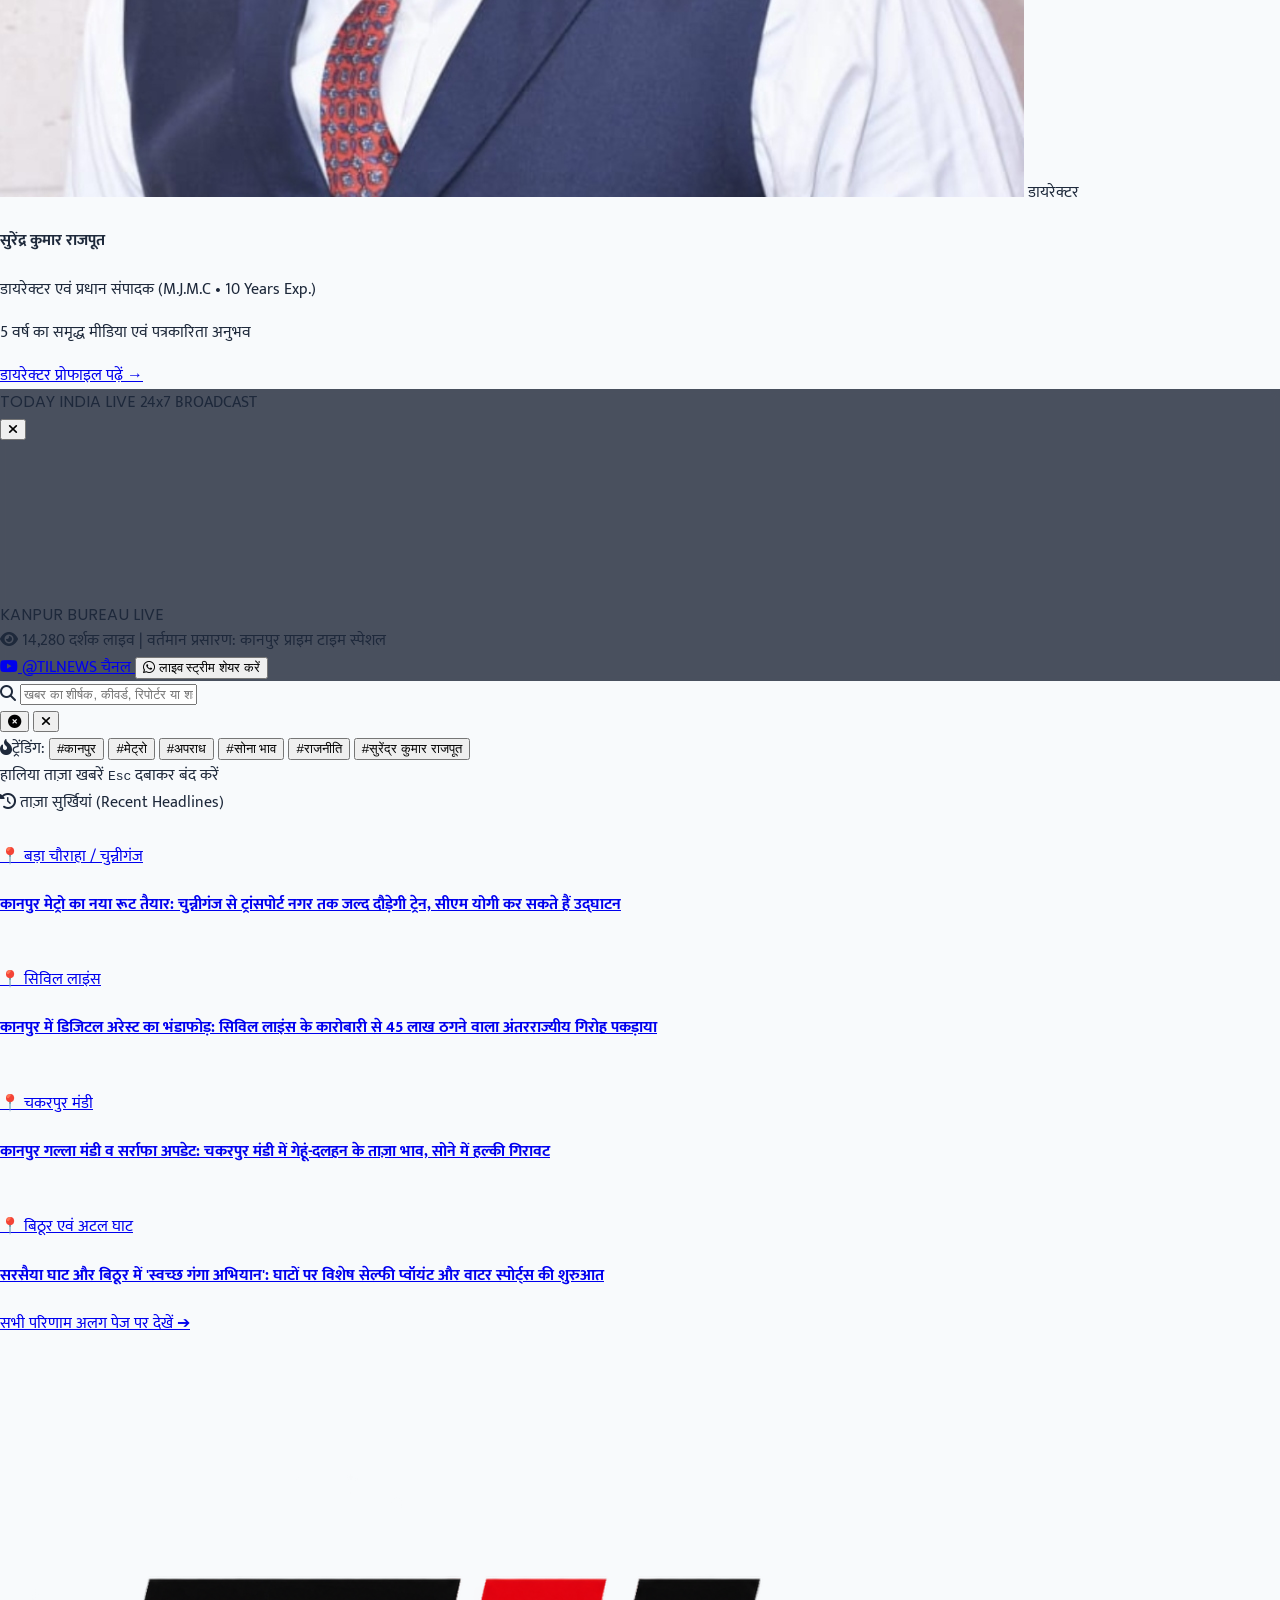
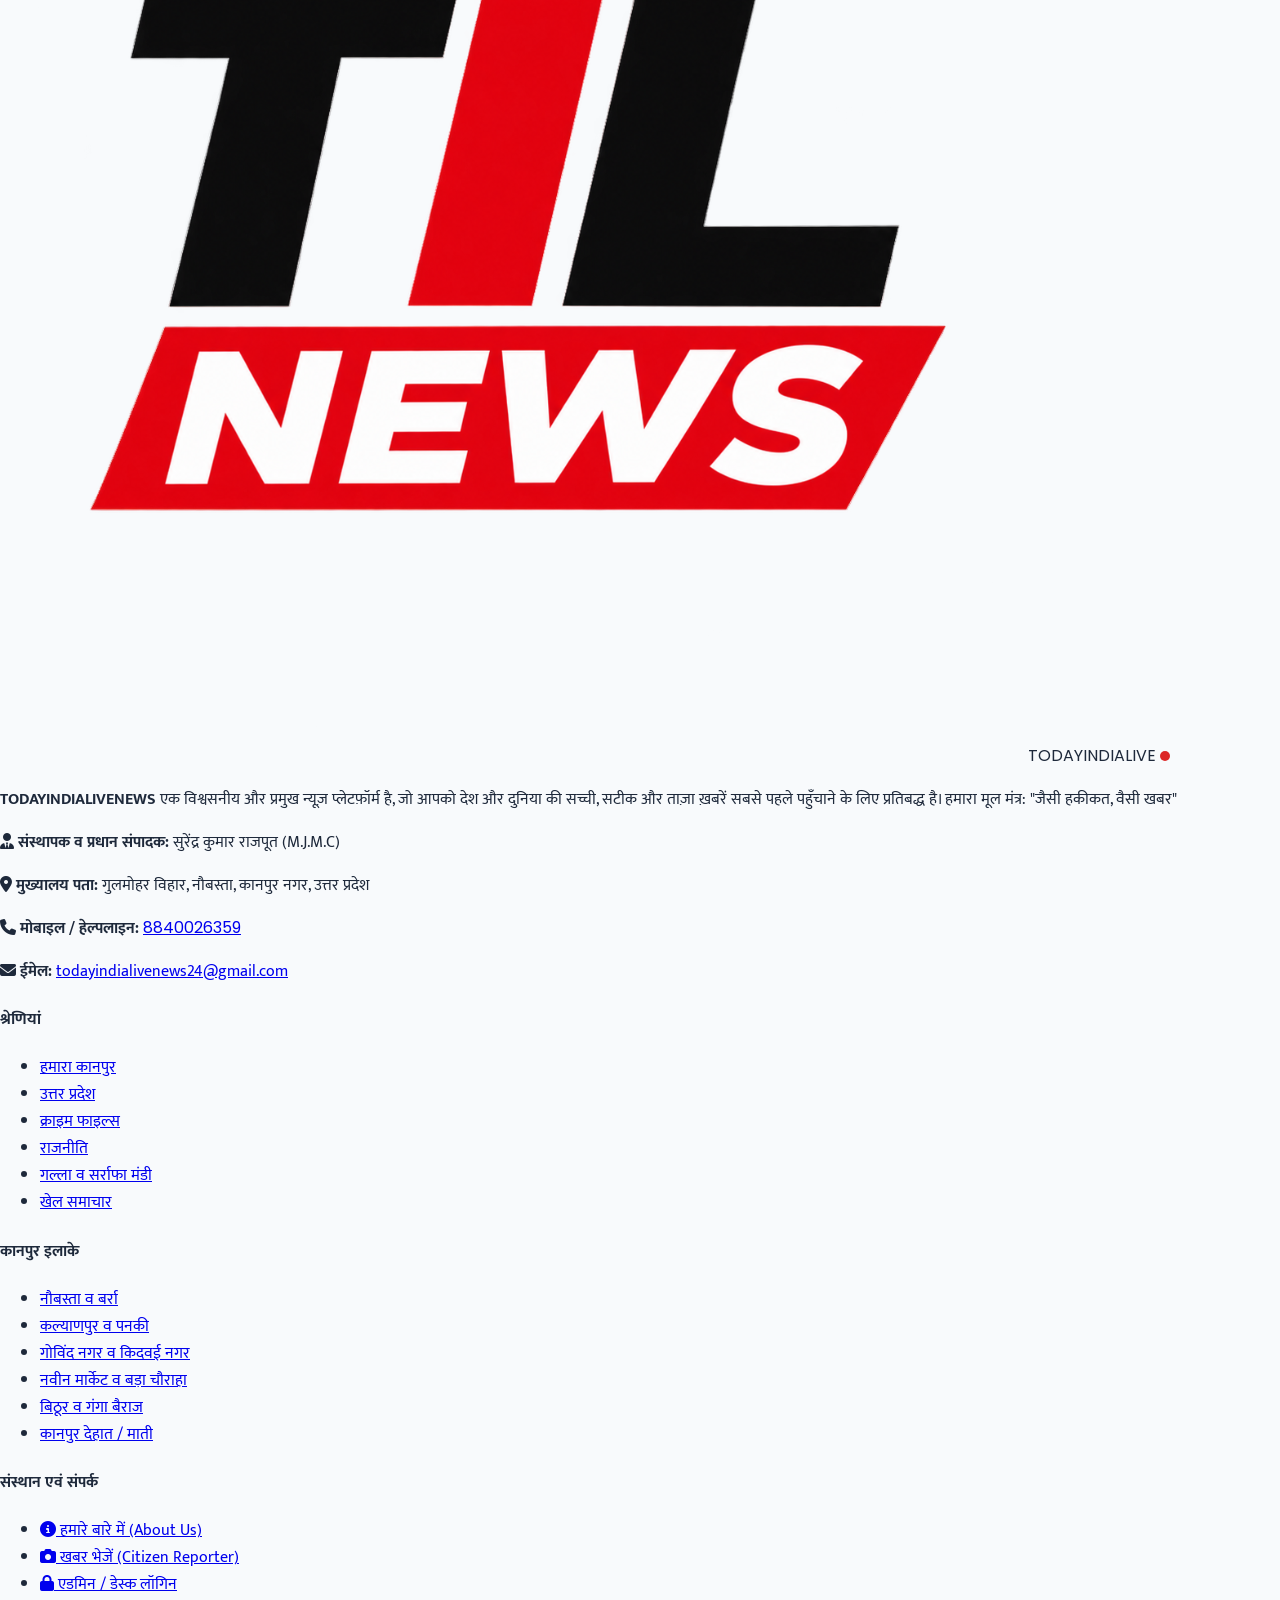
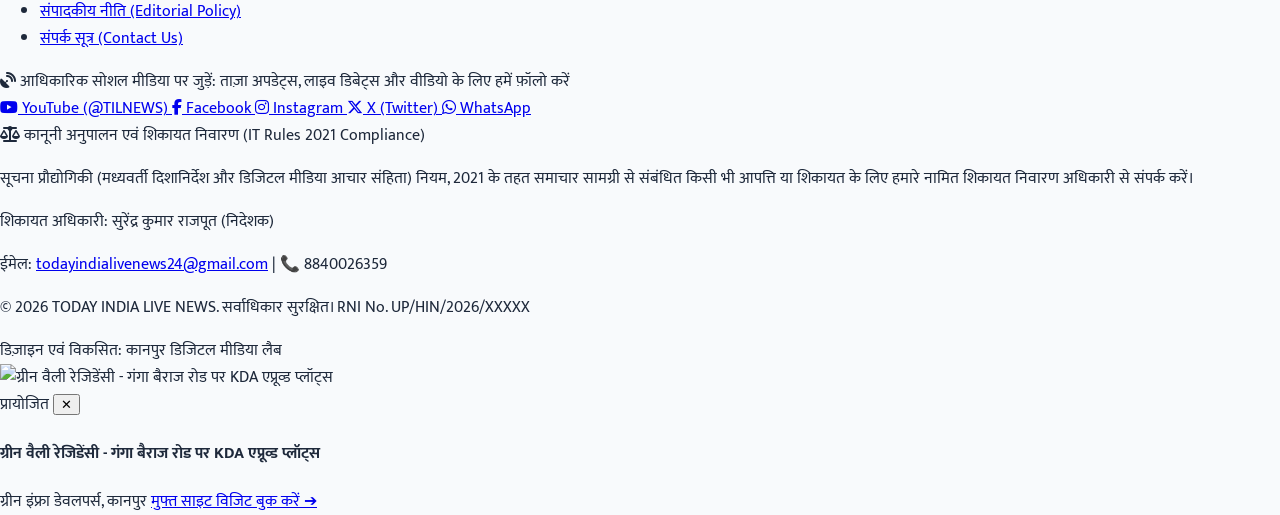
==== commit 546cca1b: "Add files via upload" ====
--- a/index.html
+++ b/index.html
@@ -108,7 +108,7 @@
                     कानपुर व देश की हर बड़ी ब्रेकिंग न्यूज़ सबसे पहले सीधे अपने WhatsApp पर पाने के लिए हमारे ऑफिशियल चैनल से जुड़ें!
                 </span>
             </div>
-            <a href="https://whatsapp.com/channel/0029Va51llxJpe8ZsuceeA73C" target="_blank" rel="noopener" class="bg-emerald-400 hover:bg-emerald-300 text-slate-950 font-black px-3.5 py-1 rounded-full text-[11px] shrink-0 transition flex items-center gap-1 shadow-xs cursor-pointer">
+            <a href="javascript:void(0)" onclick="openWhatsAppCommunity(event)" data-whatsapp-btn="true" target="_blank" rel="noopener" class="bg-emerald-400 hover:bg-emerald-300 text-slate-950 font-black px-3.5 py-1 rounded-full text-[11px] shrink-0 transition flex items-center gap-1 shadow-xs cursor-pointer">
                 <span>चैनल जॉइन करें ➔</span>
             </a>
         </div>
@@ -728,7 +728,7 @@
             </div>
         </section>
 
-        <!-- SECTION F: Editorial Desk & Leadership Spotlight (दीपक राजपूत) -->
+        <!-- SECTION F: Editorial Desk & Leadership Spotlight (सुरेंद्र कुमार राजपूत) -->
         <section class="bg-white rounded-2xl p-6 sm:p-8 border border-slate-200 shadow-xs">
             <div class="grid grid-cols-1 md:grid-cols-12 gap-6 items-center">
                 <div class="md:col-span-8 space-y-3 font-hindi">
@@ -743,7 +743,7 @@
                     </p>
                     <div class="flex flex-wrap items-center gap-4 text-xs pt-1">
                         <span class="flex items-center gap-1.5 text-slate-900 font-bold">
-                            <i class="fa-solid fa-user-tie text-red-600"></i> दीपक राजपूत (संस्थापक व प्रधान संपादक, B.J. CSJMU)
+                            <i class="fa-solid fa-user-tie text-red-600"></i> सुरेंद्र कुमार राजपूत (संस्थापक व प्रधान संपादक, M.J.M.C)
                         </span>
                         <a href="about.html" class="text-red-600 font-bold hover:underline">
                             विस्तृत संपादकीय नीति पढ़ें →
@@ -752,14 +752,14 @@
                 </div>
                 <div class="md:col-span-4 bg-slate-50 p-5 sm:p-6 rounded-2xl border border-slate-200 text-center font-hindi space-y-2.5 shadow-xs">
                     <div class="relative w-24 h-24 sm:w-28 sm:h-28 mx-auto">
-                        <img src="director.jpg" alt="दीपक राजपूत - डायरेक्टर एवं प्रधान संपादक" class="w-full h-full rounded-full object-cover border-4 border-white shadow-lg ring-2 ring-red-500">
+                        <img src="director.jpg" alt="सुरेंद्र कुमार राजपूत - डायरेक्टर एवं प्रधान संपादक" class="w-full h-full rounded-full object-cover border-4 border-white shadow-lg ring-2 ring-red-500">
                         <span class="absolute bottom-0 right-0 bg-red-600 text-white text-[10px] font-black px-2 py-0.5 rounded-full shadow-md uppercase tracking-wider">
                             डायरेक्टर
                         </span>
                     </div>
                     <div>
-                        <h4 class="font-black text-lg text-slate-900 leading-tight">दीपक राजपूत</h4>
-                        <p class="text-xs font-bold text-red-600">डायरेक्टर एवं प्रधान संपादक (B.J. CSJMU)</p>
+                        <h4 class="font-black text-lg text-slate-900 leading-tight">सुरेंद्र कुमार राजपूत</h4>
+                        <p class="text-xs font-bold text-red-600">डायरेक्टर एवं प्रधान संपादक (M.J.M.C • 10 Years Exp.)</p>
                         <p class="text-xs text-slate-500 mt-0.5">5 वर्ष का समृद्ध मीडिया एवं पत्रकारिता अनुभव</p>
                     </div>
                     <a href="about.html" class="inline-block mt-1 bg-slate-900 hover:bg-red-600 text-white text-xs font-bold px-4 py-2 rounded-xl transition shadow-xs">
@@ -843,7 +843,7 @@
                     <button type="button" onclick="fillSearchTag('अपराध')" class="text-xs bg-white hover:bg-red-50 text-slate-700 hover:text-red-600 border border-slate-200 hover:border-red-300 px-2.5 py-1 rounded-full font-medium shrink-0 transition cursor-pointer">#अपराध</button>
                     <button type="button" onclick="fillSearchTag('सोना')" class="text-xs bg-white hover:bg-red-50 text-slate-700 hover:text-red-600 border border-slate-200 hover:border-red-300 px-2.5 py-1 rounded-full font-medium shrink-0 transition cursor-pointer">#सोना भाव</button>
                     <button type="button" onclick="fillSearchTag('राजनीति')" class="text-xs bg-white hover:bg-red-50 text-slate-700 hover:text-red-600 border border-slate-200 hover:border-red-300 px-2.5 py-1 rounded-full font-medium shrink-0 transition cursor-pointer">#राजनीति</button>
-                    <button type="button" onclick="fillSearchTag('दीपक राजपूत')" class="text-xs bg-white hover:bg-red-50 text-slate-700 hover:text-red-600 border border-slate-200 hover:border-red-300 px-2.5 py-1 rounded-full font-medium shrink-0 transition cursor-pointer">#दीपक राजपूत</button>
+                    <button type="button" onclick="fillSearchTag('सुरेंद्र कुमार राजपूत')" class="text-xs bg-white hover:bg-red-50 text-slate-700 hover:text-red-600 border border-slate-200 hover:border-red-300 px-2.5 py-1 rounded-full font-medium shrink-0 transition cursor-pointer">#सुरेंद्र कुमार राजपूत</button>
                 </div>
             </form>
 
@@ -913,7 +913,7 @@
                         <strong>TODAYINDIALIVENEWS</strong> एक विश्वसनीय और प्रमुख न्यूज़ प्लेटफ़ॉर्म है, जो आपको देश और दुनिया की सच्ची, सटीक और ताज़ा ख़बरें सबसे पहले पहुँचाने के लिए प्रतिबद्ध है। हमारा मूल मंत्र: <span class="text-amber-400 font-bold">"जैसी हकीकत, वैसी खबर"</span>
                     </p>
                     <div class="pt-2 text-slate-400 space-y-1.5 font-hindi text-xs">
-                        <p><i class="fa-solid fa-user-tie text-red-500 mr-1.5"></i> <strong>संस्थापक व प्रधान संपादक:</strong> दीपक राजपूत (B.J. CSJMU)</p>
+                        <p><i class="fa-solid fa-user-tie text-red-500 mr-1.5"></i> <strong>संस्थापक व प्रधान संपादक:</strong> सुरेंद्र कुमार राजपूत (M.J.M.C)</p>
                         <p><i class="fa-solid fa-location-dot text-red-500 mr-1.5"></i> <strong>मुख्यालय पता:</strong> गुलमोहर विहार, नौबस्ता, कानपुर नगर, उत्तर प्रदेश</p>
                         <p><i class="fa-solid fa-phone text-red-500 mr-1.5"></i> <strong>मोबाइल / हेल्पलाइन:</strong> <a href="tel:8840026359" class="text-white hover:text-red-400 font-bold font-brand">8840026359</a></p>
                         <p><i class="fa-solid fa-envelope text-red-500 mr-1.5"></i> <strong>ईमेल:</strong> <a href="mailto:todayindialivenews24@gmail.com" class="text-white hover:text-red-400 break-all">todayindialivenews24@gmail.com</a></p>
@@ -1009,7 +1009,7 @@
                         </p>
                     </div>
                     <div class="shrink-0 bg-slate-800 px-3.5 py-2 rounded-xl border border-slate-700">
-                        <p class="font-bold text-slate-200">शिकायत अधिकारी: <span class="text-white">दीपक राजपूत (निदेशक)</span></p>
+                        <p class="font-bold text-slate-200">शिकायत अधिकारी: <span class="text-white">सुरेंद्र कुमार राजपूत (निदेशक)</span></p>
                         <p class="text-[11px] text-slate-400">ईमेल: <a href="mailto:todayindialivenews24@gmail.com" class="text-amber-400 hover:underline">todayindialivenews24@gmail.com</a> | 📞 8840026359</p>
                     </div>
                 </div>
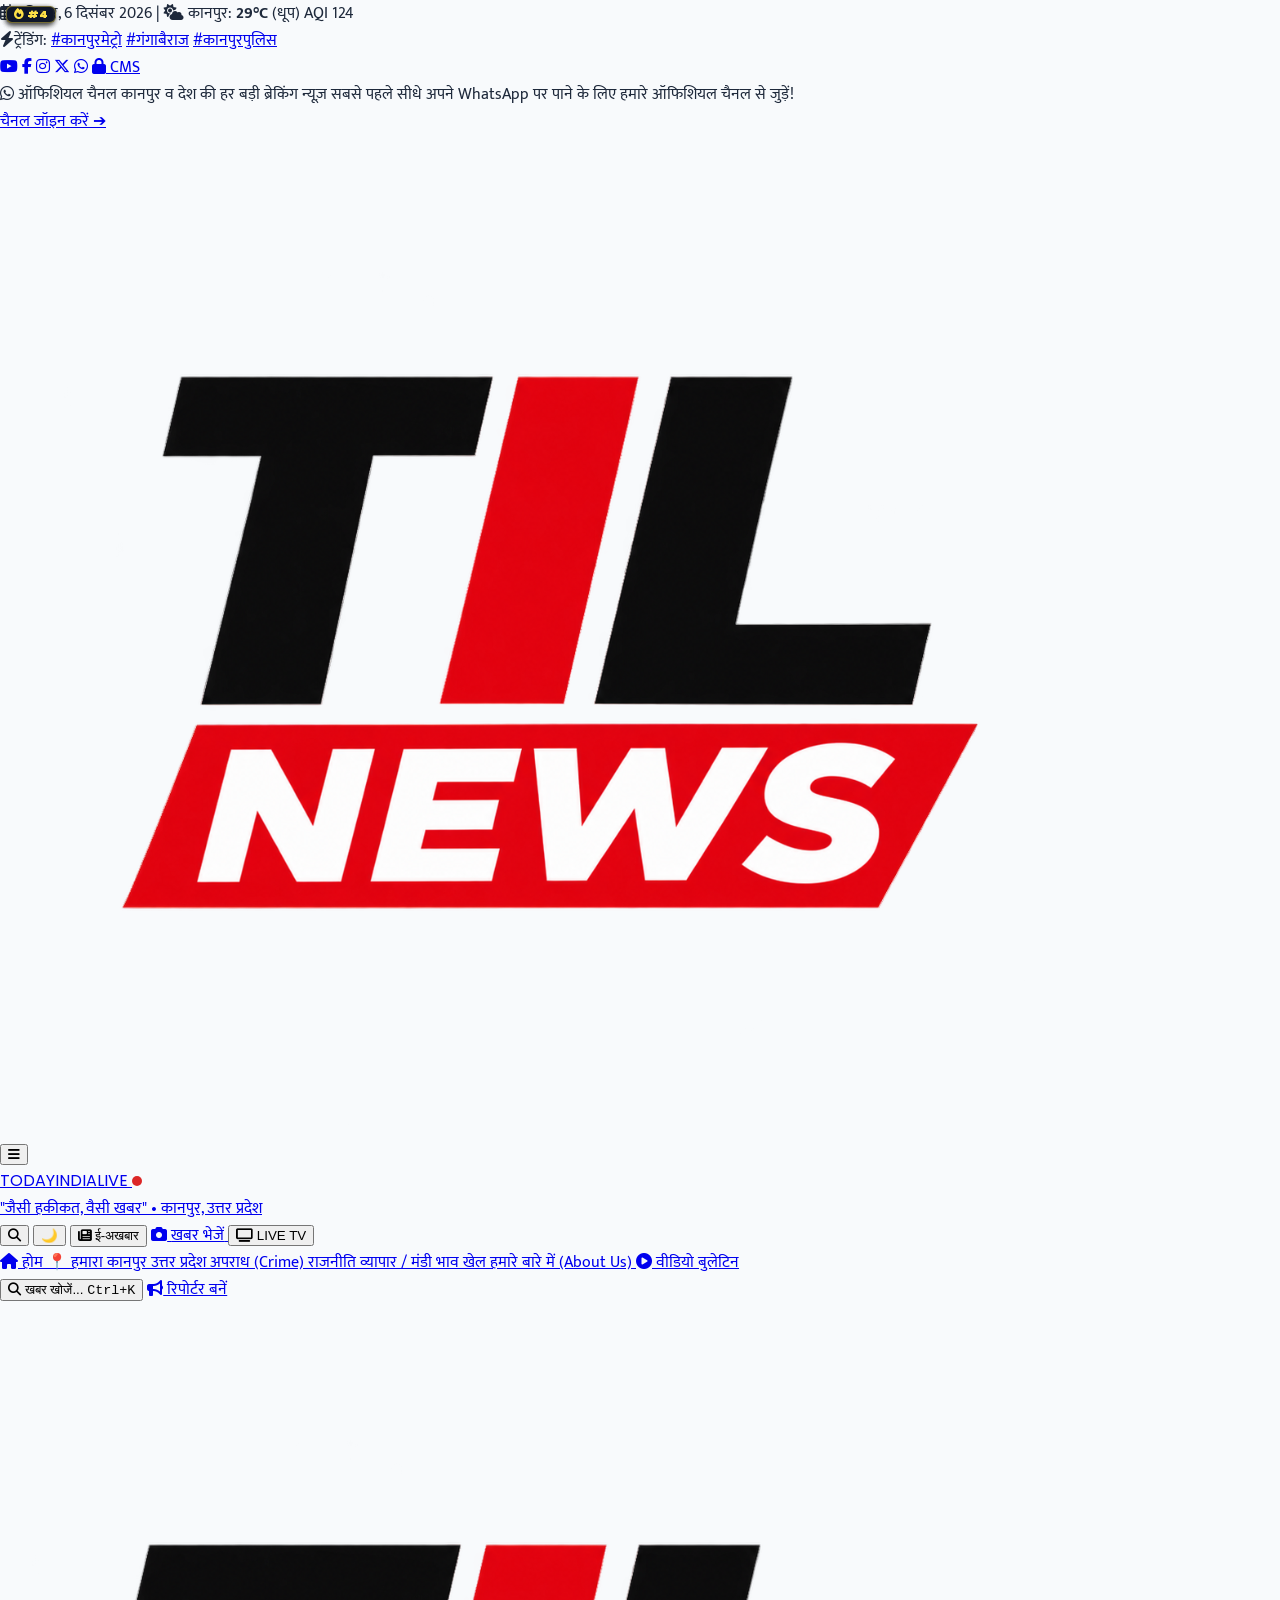
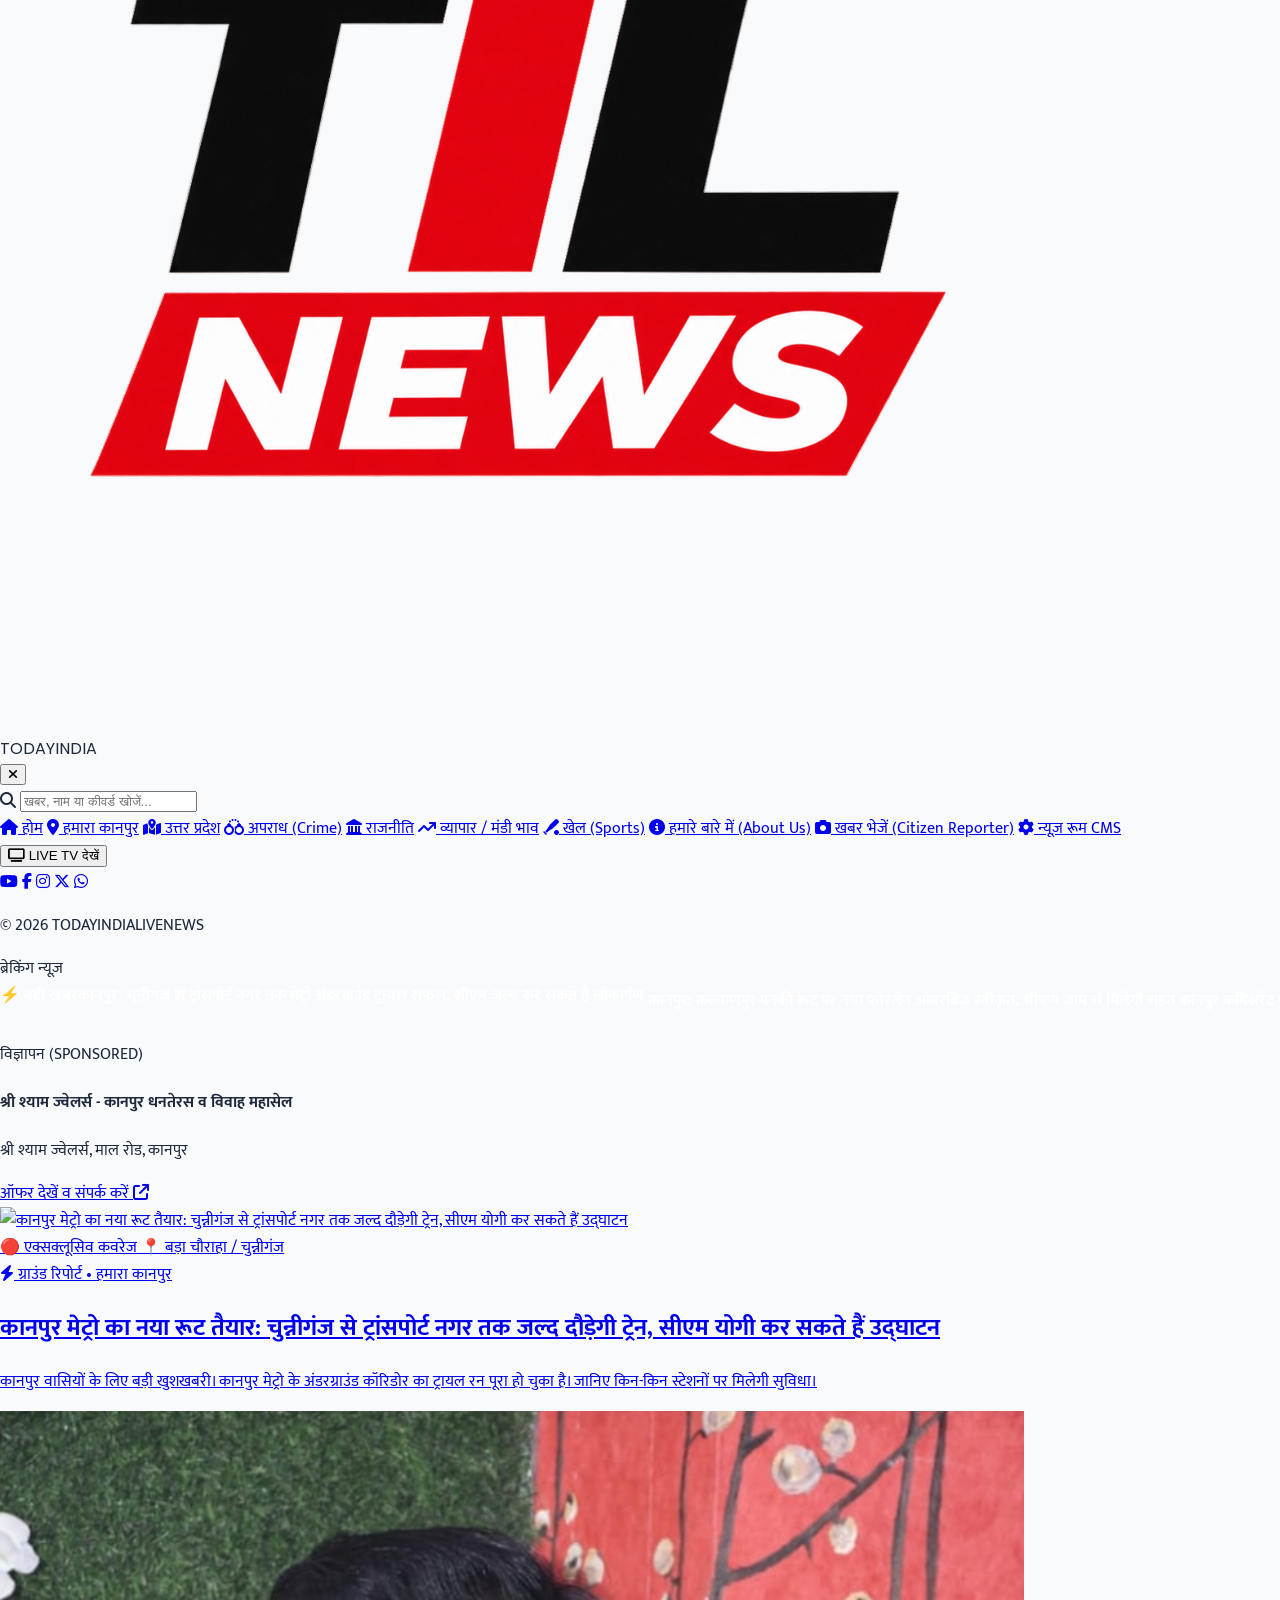
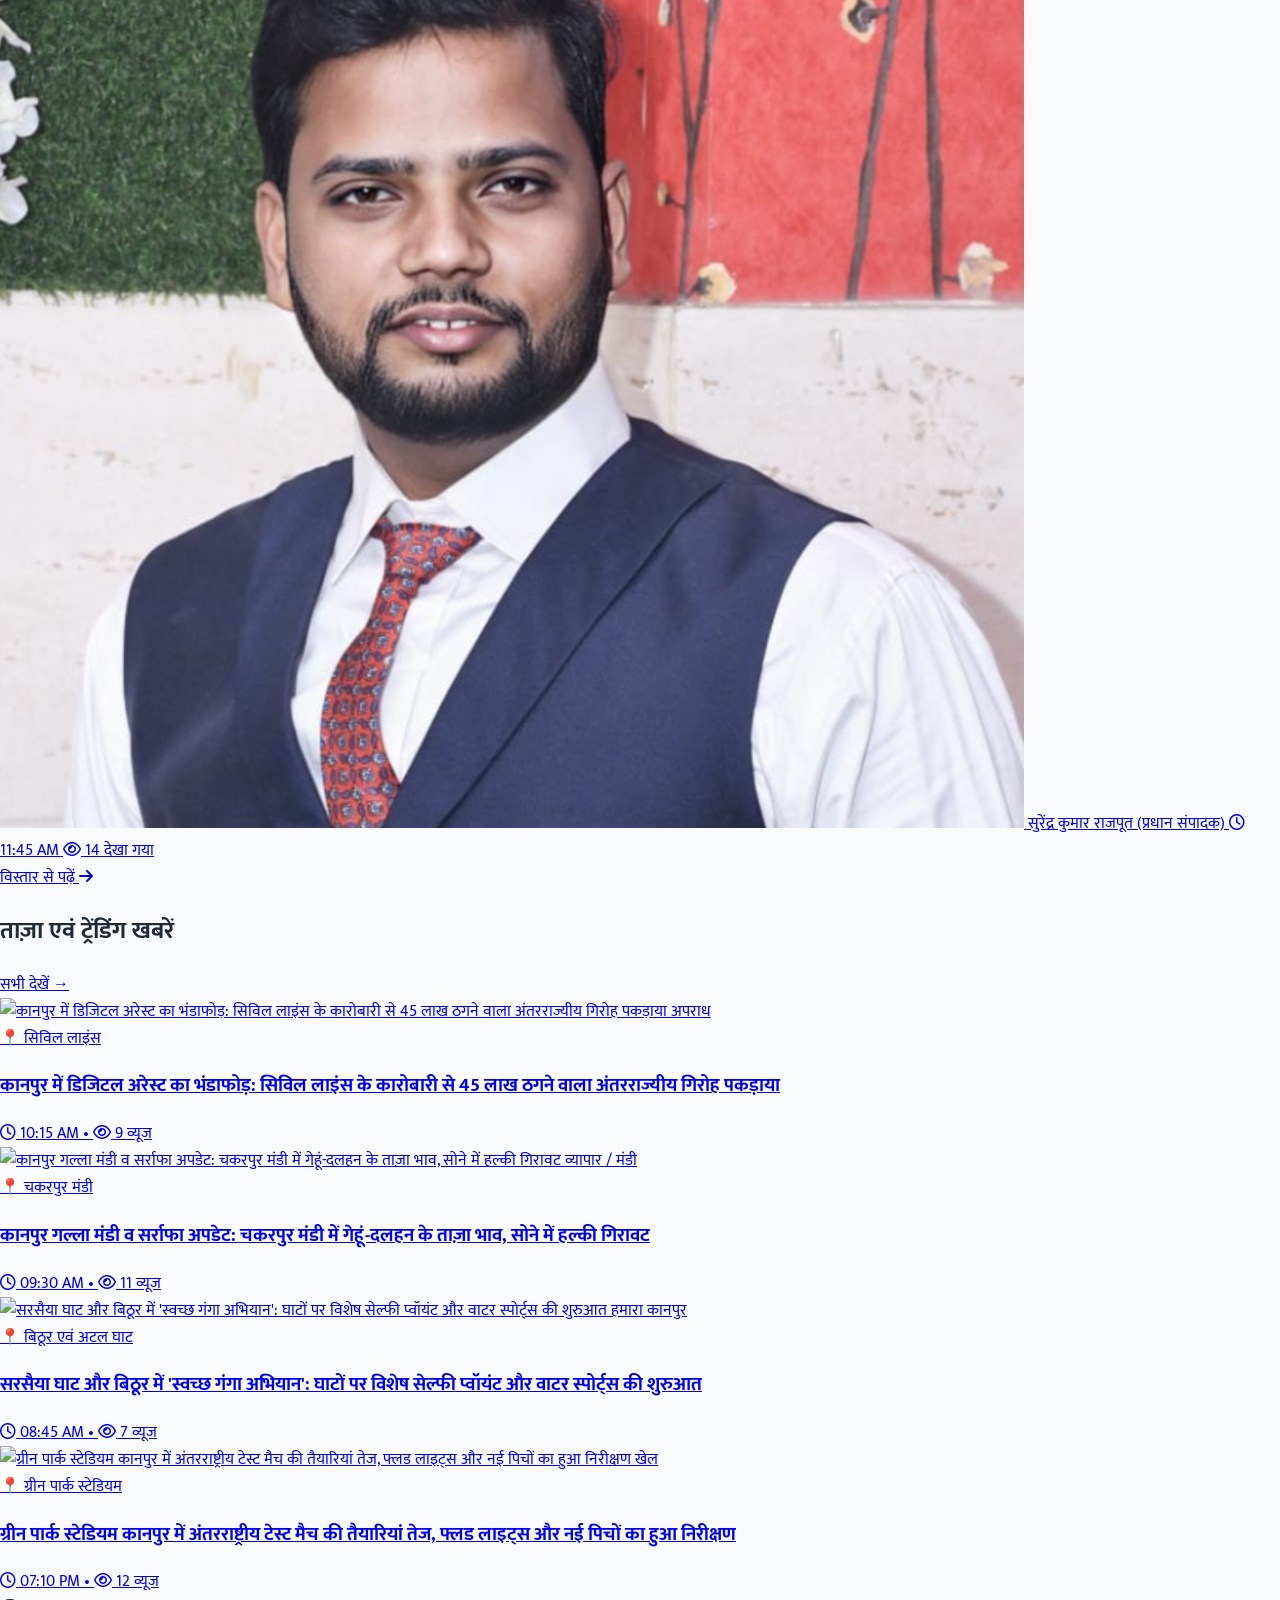
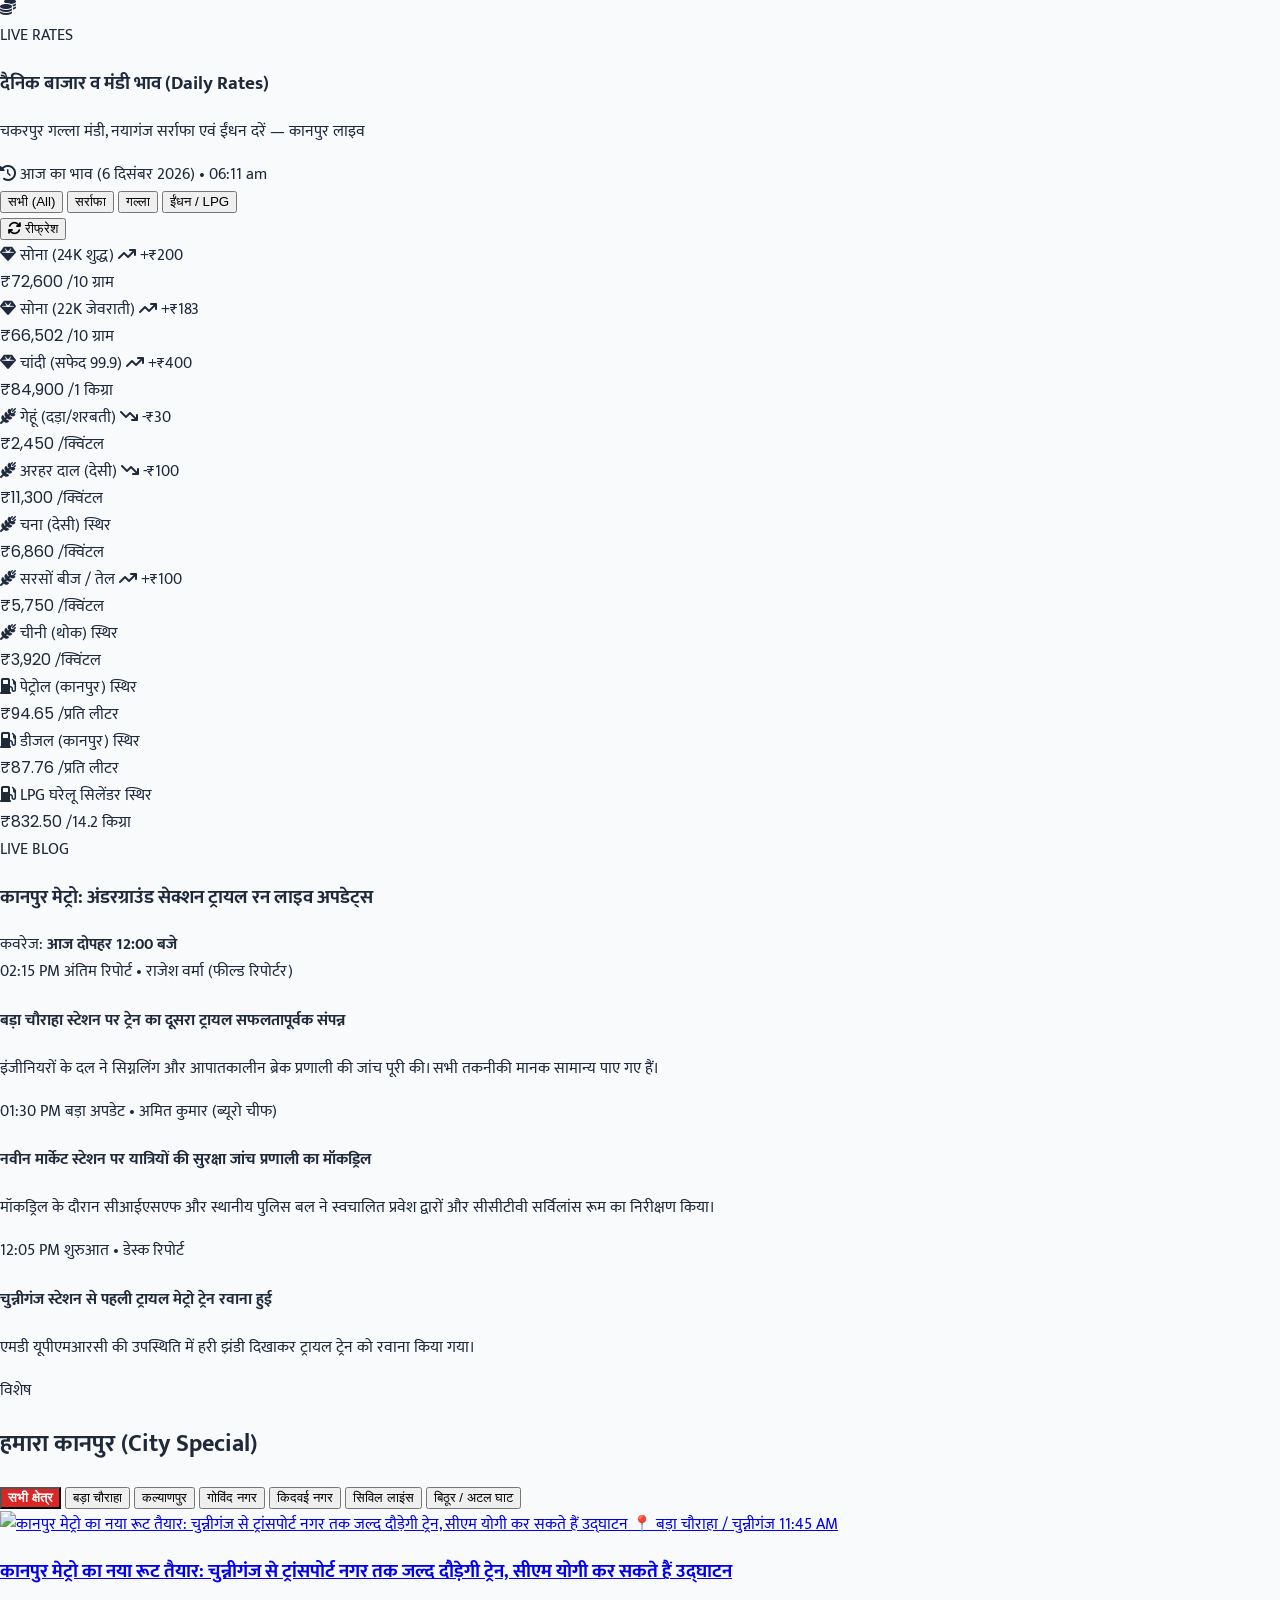
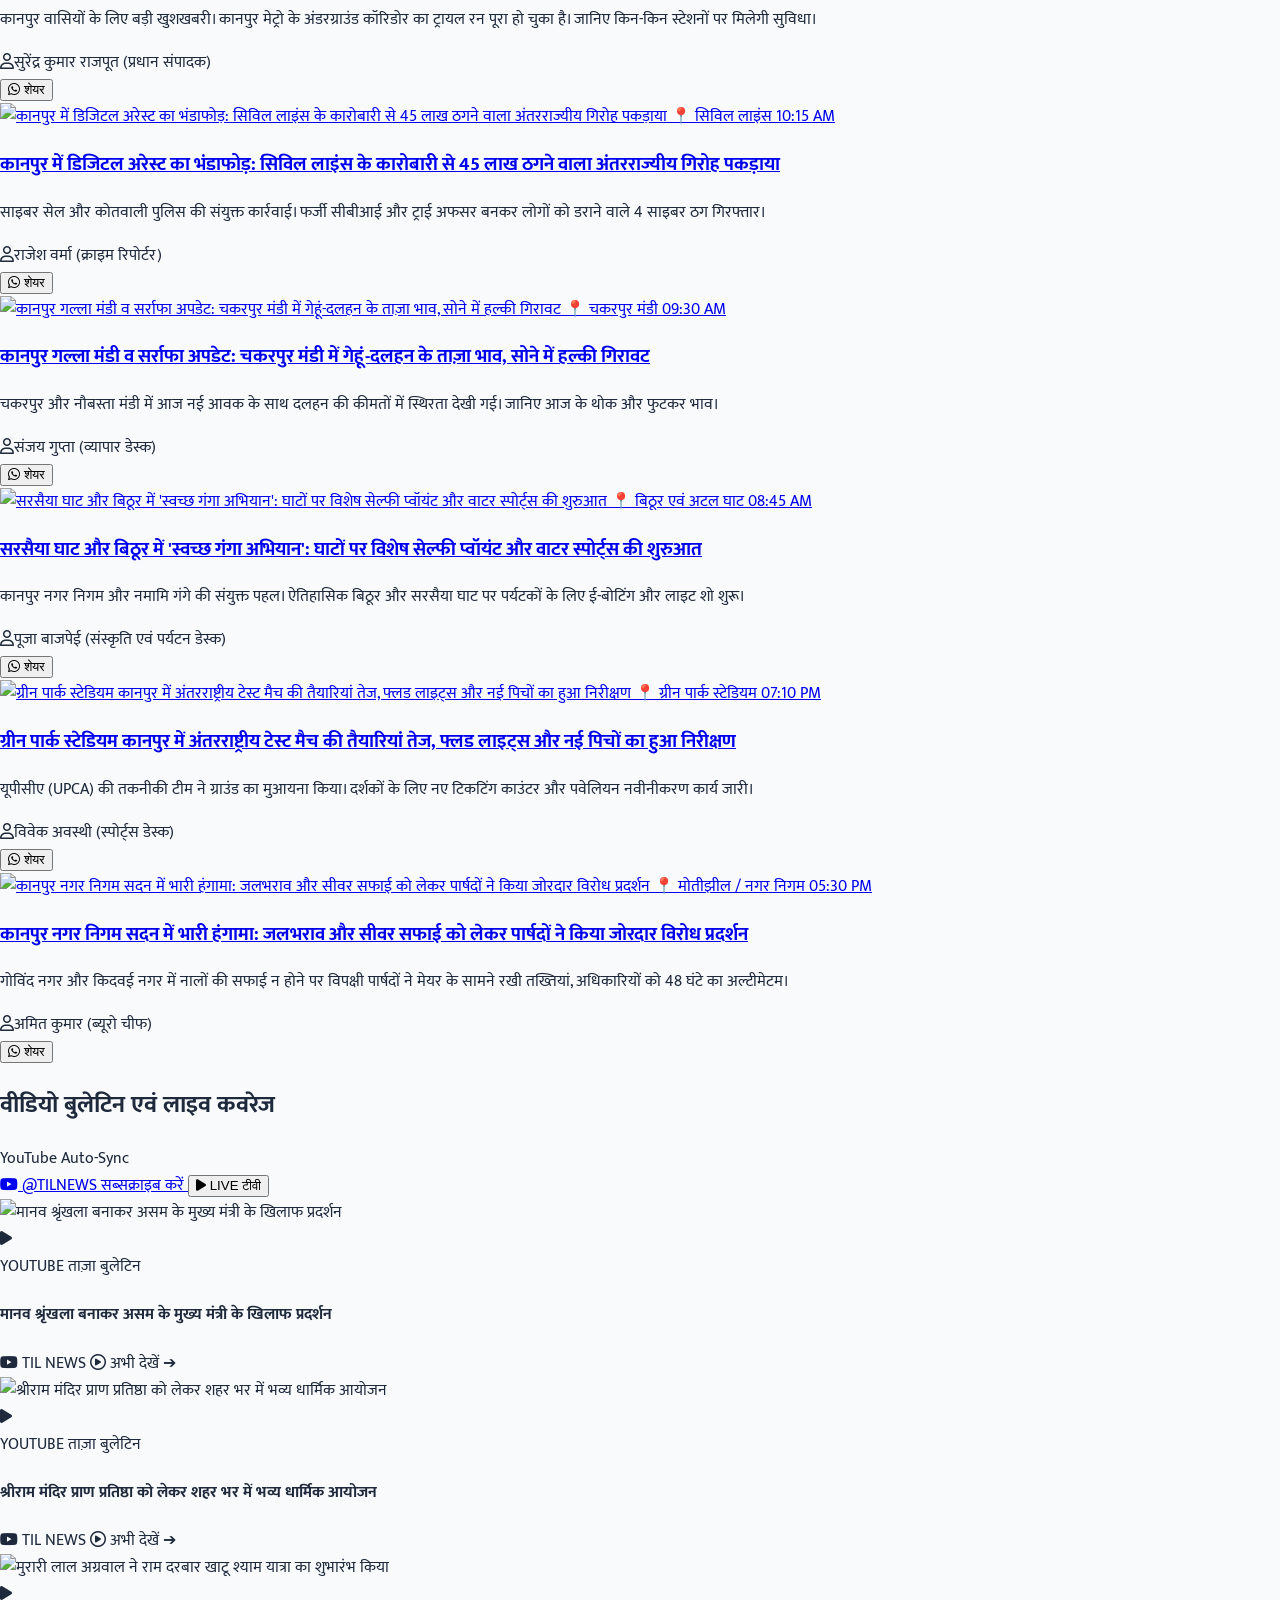
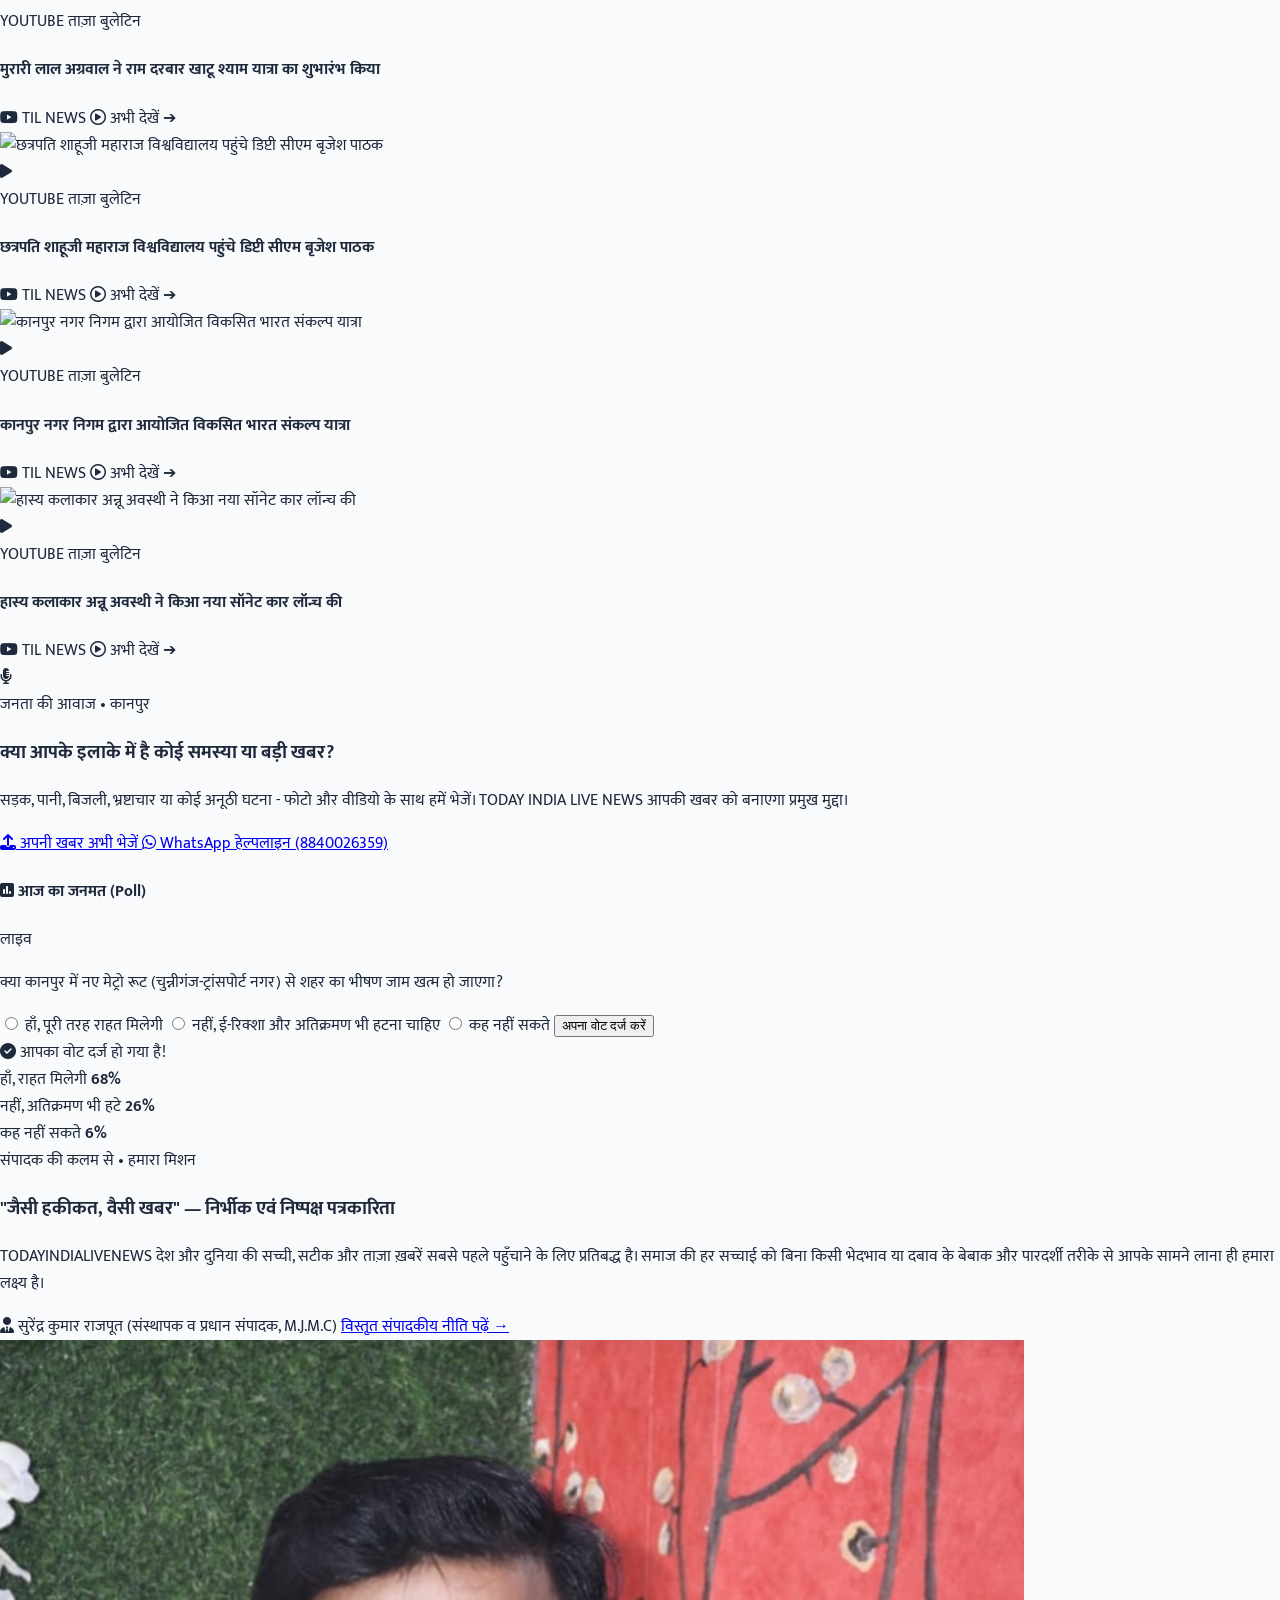
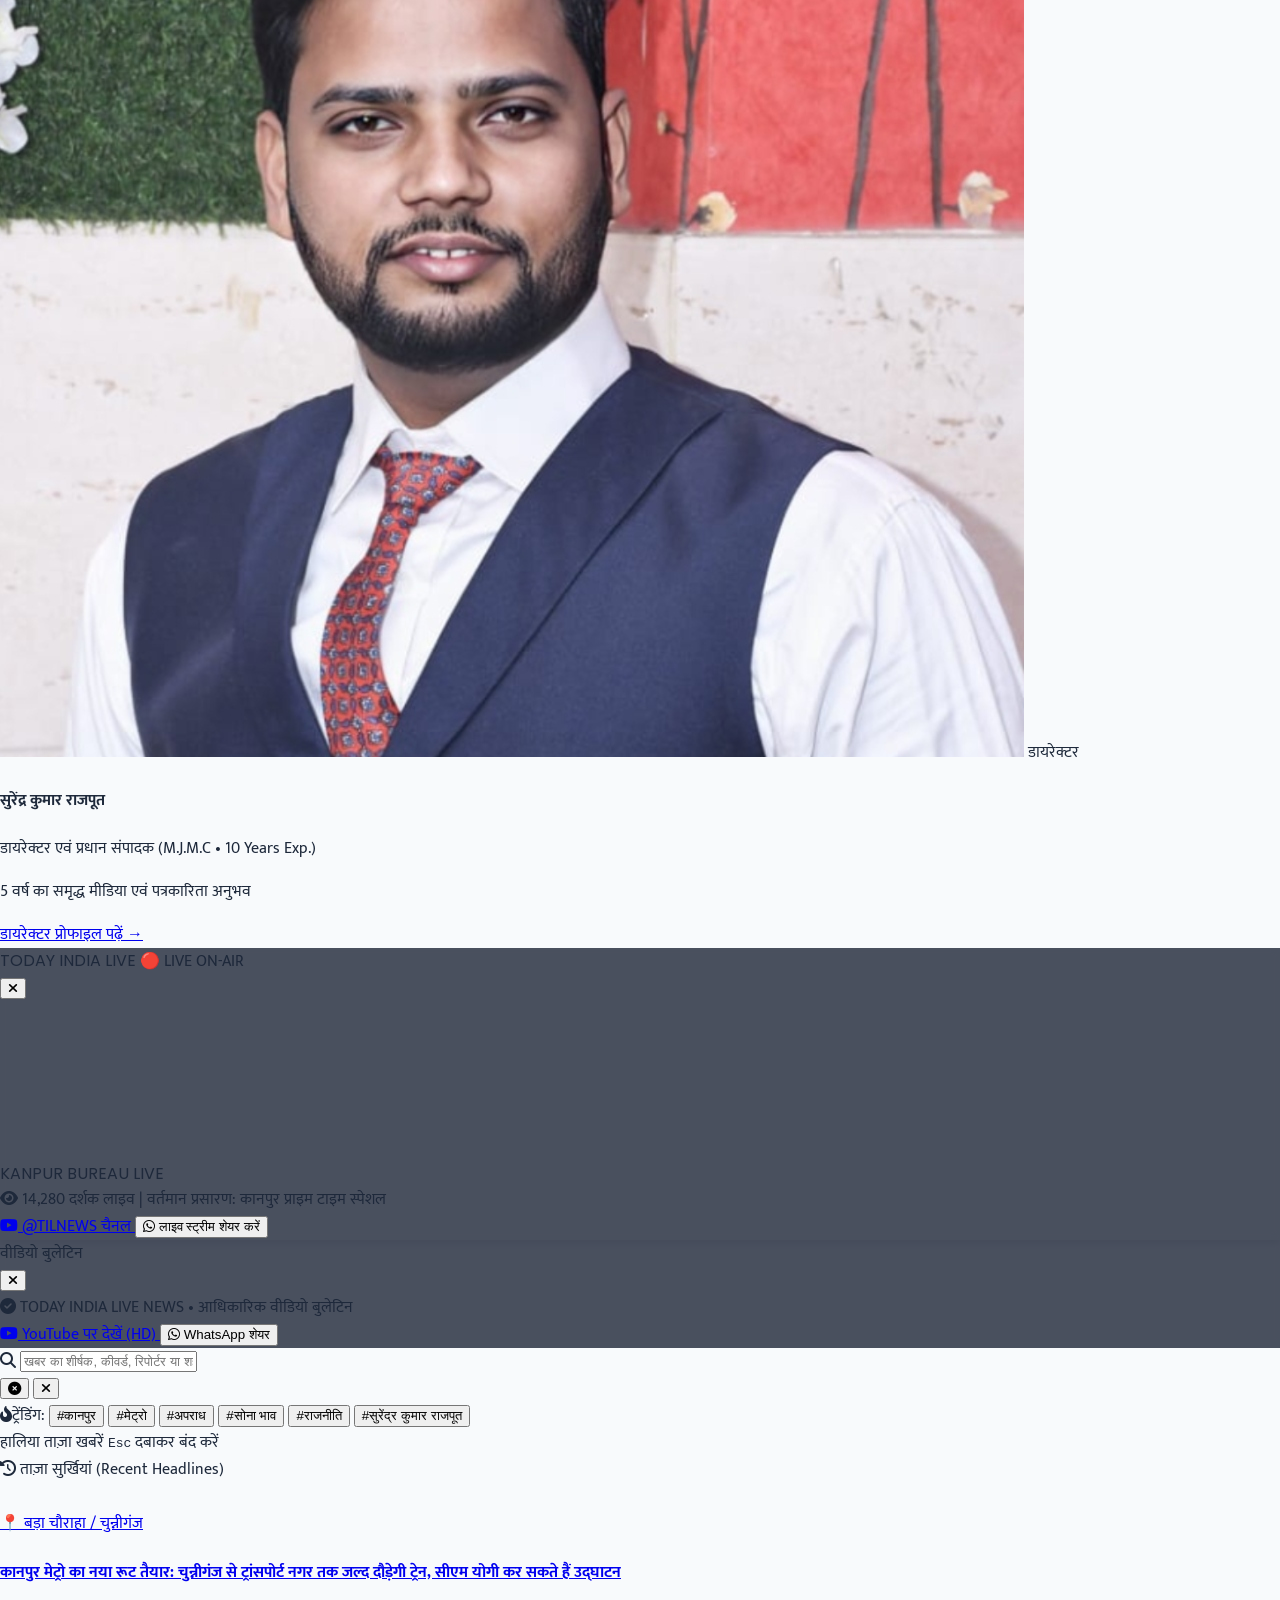
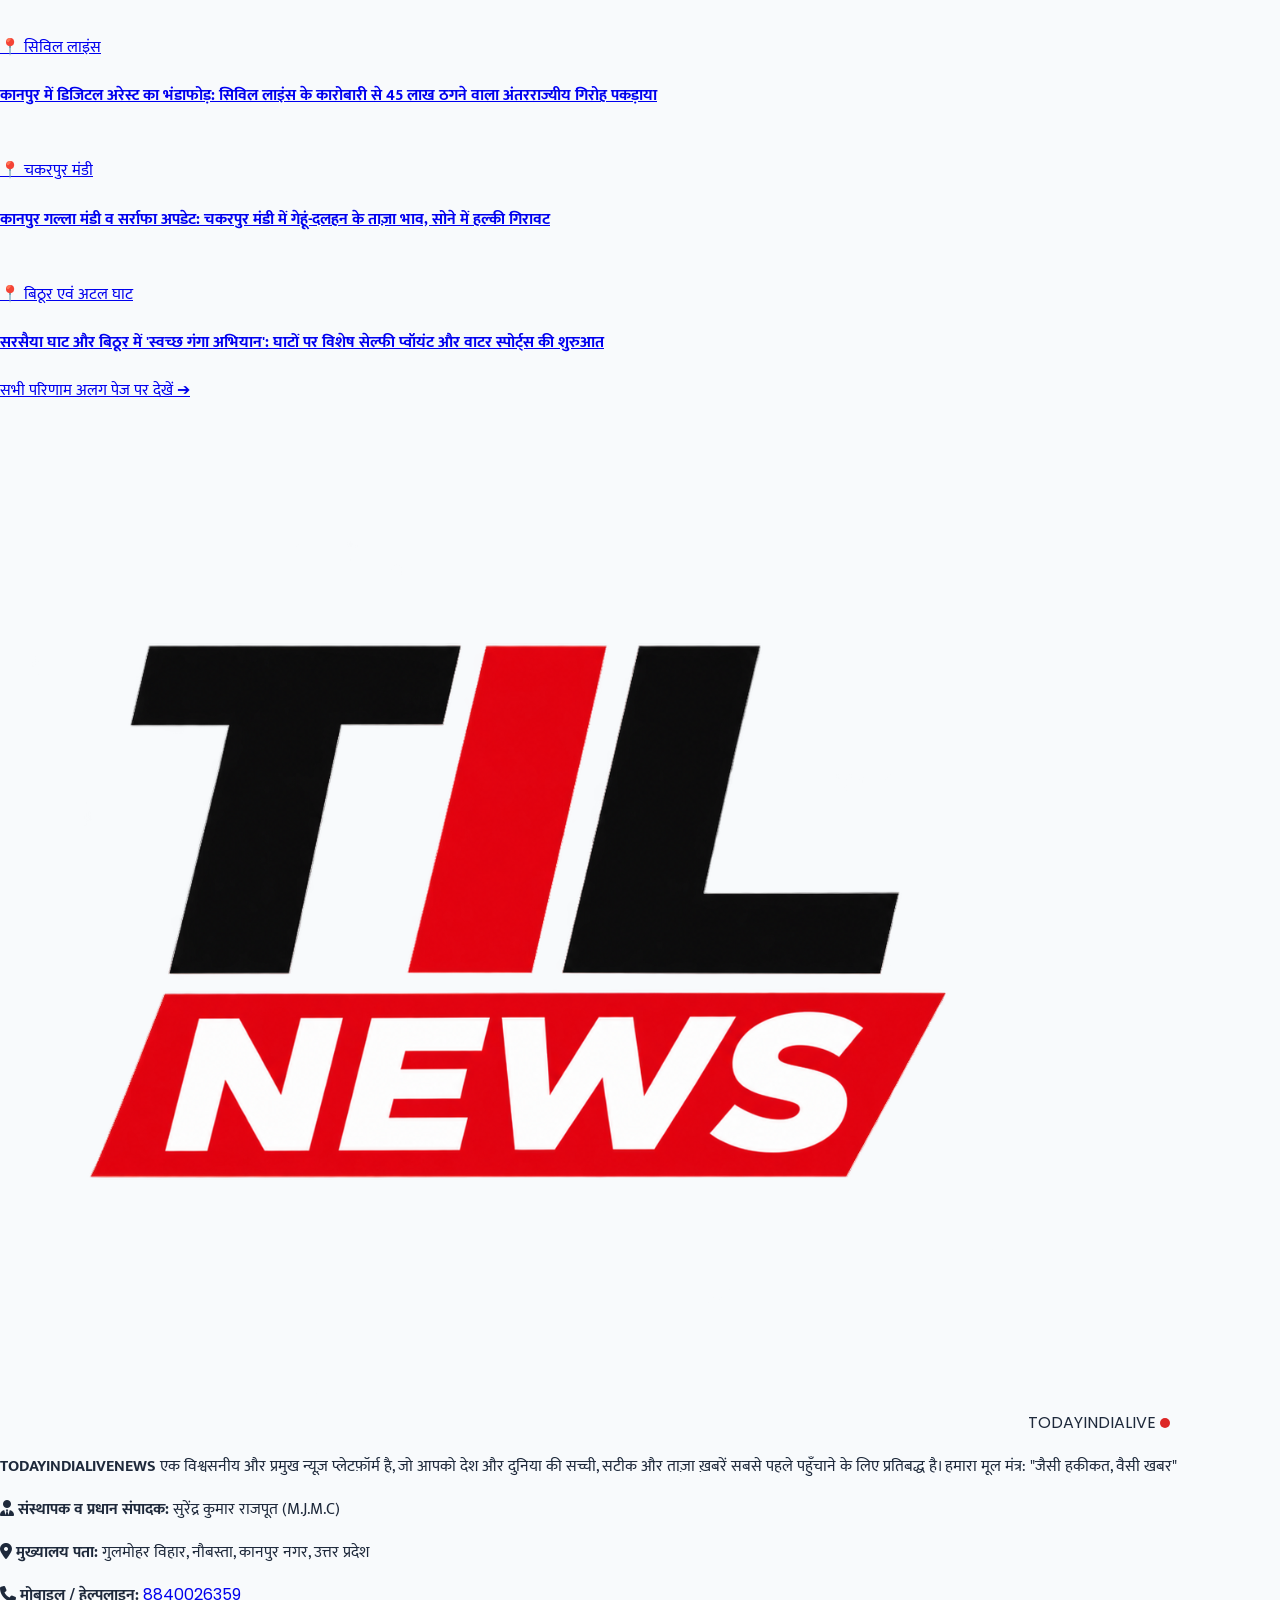
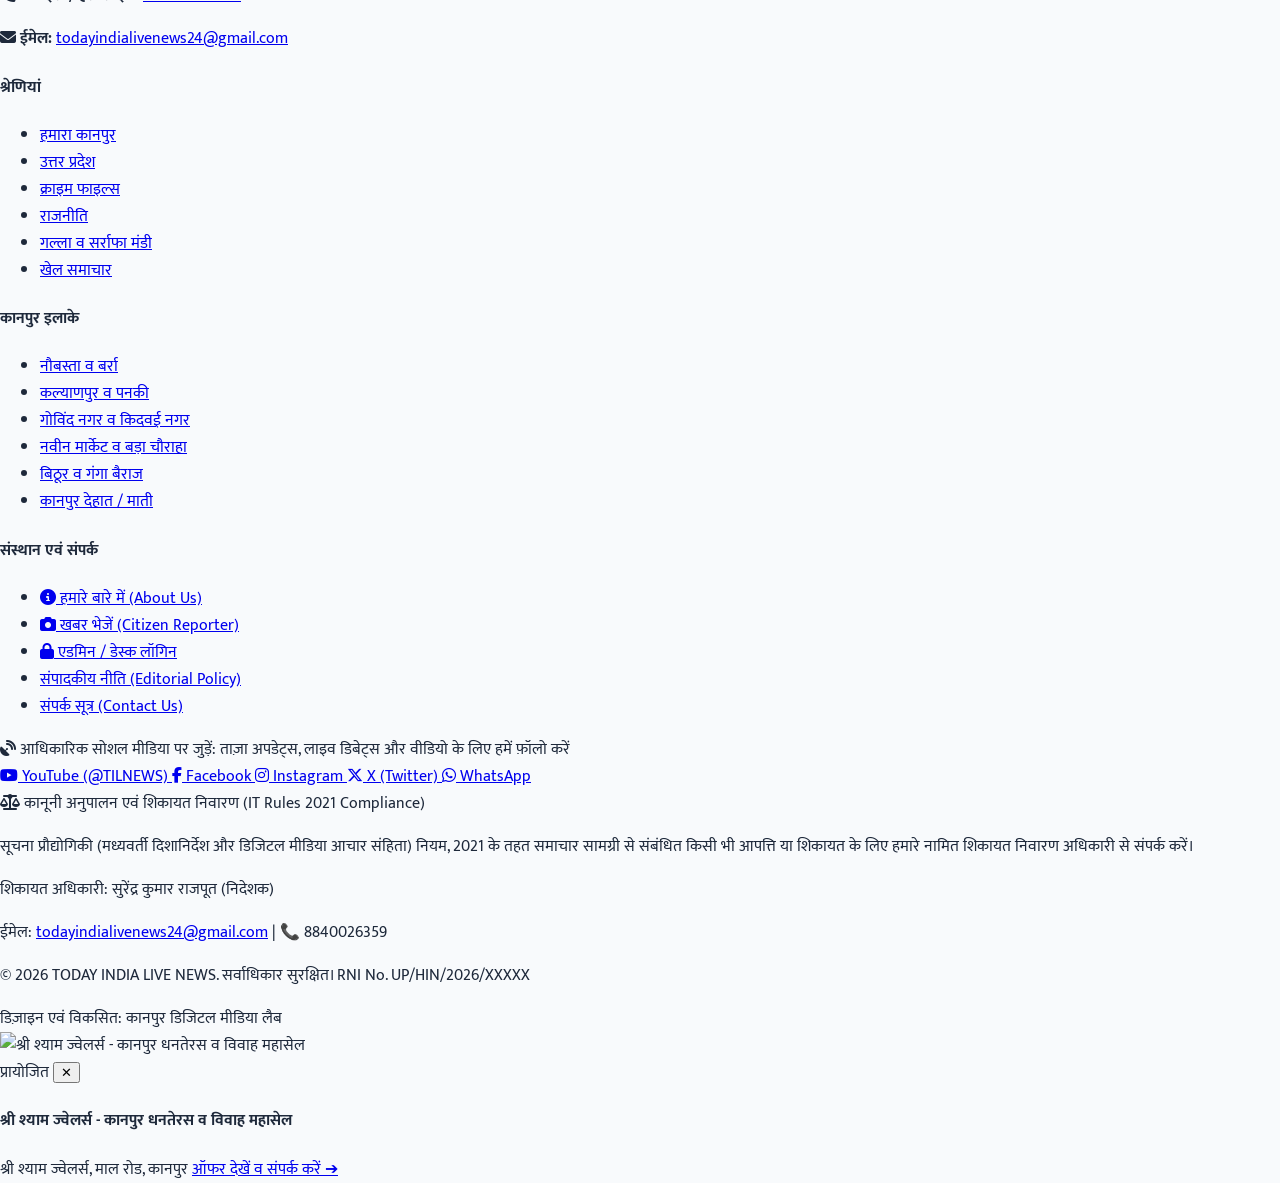
==== commit 1ec0a760: "Add files via upload" ====
--- a/index.html
+++ b/index.html
@@ -608,26 +608,29 @@
             </div>
         </section>
 
-        <!-- SECTION D: Live TV & Video Bulletins -->
+        <!-- SECTION D: Live TV & Video Bulletins (National Studio Grade) -->
         <section id="video-section" class="bg-slate-900 text-white rounded-2xl p-5 sm:p-7 shadow-lg">
-            <div class="flex items-center justify-between pb-3 mb-5 border-b border-slate-800">
-                <div class="flex items-center gap-3">
+            <div class="flex flex-col sm:flex-row sm:items-center justify-between gap-3 pb-3 mb-5 border-b border-slate-800">
+                <div class="flex flex-wrap items-center gap-2.5">
                     <span class="w-3 h-3 rounded-full bg-red-500 animate-pulse"></span>
                     <h2 class="text-lg sm:text-2xl font-black font-hindi">
                         वीडियो बुलेटिन एवं लाइव कवरेज
                     </h2>
+                    <span class="bg-red-500/20 text-red-400 border border-red-500/30 text-[10px] font-extrabold px-2 py-0.5 rounded-full uppercase tracking-wider flex items-center gap-1">
+                        <span class="w-1.5 h-1.5 rounded-full bg-red-400 animate-ping"></span> YouTube Auto-Sync
+                    </span>
                 </div>
                 <div class="flex items-center gap-2">
                     <a href="https://www.youtube.com/@TILNEWS" target="_blank" rel="noopener" class="text-xs bg-red-600 hover:bg-red-700 text-white font-bold px-3 py-1.5 rounded-lg transition flex items-center gap-1.5 shadow-xs">
                         <i class="fa-brands fa-youtube text-sm"></i> @TILNEWS सब्सक्राइब करें
                     </a>
-                    <button onclick="openLiveTVModal()" class="text-xs bg-slate-800 hover:bg-slate-700 text-white font-bold px-3 py-1.5 rounded-lg transition flex items-center gap-1.5 border border-slate-700">
+                    <button type="button" onclick="openLiveTVModal()" class="text-xs bg-slate-800 hover:bg-slate-700 text-white font-bold px-3 py-1.5 rounded-lg transition flex items-center gap-1.5 border border-slate-700 cursor-pointer">
                         <i class="fa-solid fa-play text-red-500"></i> LIVE टीवी
                     </button>
                 </div>
             </div>
 
-            <div id="video-bulletins-grid" class="grid grid-cols-1 md:grid-cols-3 gap-5">
+            <div id="video-bulletins-grid" class="grid grid-cols-1 sm:grid-cols-2 lg:grid-cols-3 gap-5">
                 <!-- Populated dynamically via js/app.js -->
             </div>
         </section>
@@ -771,26 +774,26 @@
 
     </main>
 
-    <!-- 6. LIVE TV MODAL -->
-    <div id="live-tv-modal" class="hidden fixed inset-0 z-50 modal-backdrop flex items-center justify-center p-4">
+    <!-- 6. LIVE TV MODAL (24x7 Broadcast Player) -->
+    <div id="live-tv-modal" class="hidden fixed inset-0 z-50 modal-backdrop flex items-center justify-center p-4 bg-black/80 backdrop-blur-xs">
         <div class="bg-slate-900 border border-slate-700 rounded-2xl w-full max-w-4xl overflow-hidden shadow-2xl animate-fade-in text-white">
             <!-- Modal Header -->
             <div class="px-5 py-3.5 bg-slate-800 border-b border-slate-700 flex items-center justify-between">
                 <div class="flex items-center gap-2.5">
                     <span class="w-3 h-3 rounded-full bg-red-600 animate-ping"></span>
                     <span class="font-brand font-black text-lg tracking-wide">TODAY INDIA LIVE</span>
-                    <span class="bg-red-600 text-white text-[10px] font-black px-2 py-0.5 rounded">24x7 BROADCAST</span>
-                </div>
-                <button onclick="closeLiveTVModal()" class="text-slate-400 hover:text-white text-xl p-1">
+                    <span id="live-tv-status-badge" class="bg-red-600 text-white text-[10px] font-black px-2 py-0.5 rounded flex items-center gap-1">🔴 LIVE ON-AIR</span>
+                </div>
+                <button type="button" onclick="closeLiveTVModal()" class="text-slate-400 hover:text-white text-xl p-1 cursor-pointer">
                     <i class="fa-solid fa-xmark"></i>
                 </button>
             </div>
 
-            <!-- Video Player Simulator -->
-            <div class="relative aspect-video bg-black flex items-center justify-center overflow-hidden">
-                <iframe class="w-full h-full" src="https://www.youtube-nocookie.com/embed/live_stream?channel=UC4R8DWoMoI7CAwX8_BQqdMg&autoplay=1&mute=1" title="Today India Live Broadcast" frameborder="0" allow="accelerometer; autoplay; clipboard-write; encrypted-media; gyroscope; picture-in-picture" allowfullscreen></iframe>
+            <!-- Video Player Simulator / Embed Container -->
+            <div id="live-tv-player-container" class="relative aspect-video bg-black flex items-center justify-center overflow-hidden">
+                <iframe class="w-full h-full" src="https://www.youtube-nocookie.com/embed/live_stream?channel=UC0pvCtEkKsmeCmGdxRKrBaA&autoplay=1" title="TODAY INDIA LIVE Broadcast" frameborder="0" allow="accelerometer; autoplay; clipboard-write; encrypted-media; gyroscope; picture-in-picture" allowfullscreen></iframe>
                 <!-- Watermark Overlay -->
-                <div class="absolute top-4 right-4 pointer-events-none bg-black/60 px-3 py-1 rounded-md text-xs font-brand font-bold text-red-500 flex items-center gap-1.5">
+                <div class="absolute top-4 right-4 pointer-events-none bg-black/70 px-3 py-1 rounded-md text-xs font-brand font-bold text-red-500 flex items-center gap-1.5 shadow-md">
                     <span class="w-2 h-2 rounded-full bg-red-500 animate-pulse"></span>
                     KANPUR BUREAU LIVE
                 </div>
@@ -799,16 +802,47 @@
             <!-- Modal Footer Controls -->
             <div class="p-4 bg-slate-800/80 flex flex-wrap items-center justify-between gap-3 text-xs">
                 <div class="flex items-center gap-3">
-                    <span class="text-slate-400"><i class="fa-solid fa-eye text-red-500 mr-1"></i> 14,280 दर्शक लाइव</span>
+                    <span id="live-tv-viewers-display" class="text-slate-400"><i class="fa-solid fa-eye text-red-500 mr-1"></i> 14,280 दर्शक लाइव</span>
                     <span class="text-slate-400">|</span>
-                    <span class="text-amber-400 font-semibold font-hindi">वर्तमान प्रसारण: कानपुर प्राइम टाइम स्पेशल</span>
+                    <span id="live-tv-title-display" class="text-amber-400 font-semibold font-hindi">वर्तमान प्रसारण: कानपुर प्राइम टाइम स्पेशल</span>
                 </div>
                 <div class="flex items-center gap-2">
                     <a href="https://www.youtube.com/@TILNEWS" target="_blank" rel="noopener" class="bg-red-600 hover:bg-red-700 text-white px-3 py-1.5 rounded font-bold transition flex items-center gap-1.5 shadow-xs">
                         <i class="fa-brands fa-youtube text-sm"></i> @TILNEWS चैनल
                     </a>
-                    <button onclick="shareOnWhatsApp('TODAY INDIA LIVE NEWS कानपुर लाइव प्रसारण देखें', 'index.html')" class="bg-emerald-600 hover:bg-emerald-700 text-white px-3 py-1.5 rounded font-bold transition flex items-center gap-1.5">
+                    <button type="button" onclick="shareOnWhatsApp('TODAY INDIA LIVE NEWS कानपुर लाइव प्रसारण देखें', 'index.html')" class="bg-emerald-600 hover:bg-emerald-700 text-white px-3 py-1.5 rounded font-bold transition flex items-center gap-1.5 cursor-pointer">
                         <i class="fa-brands fa-whatsapp text-sm"></i> लाइव स्ट्रीम शेयर करें
+                    </button>
+                </div>
+            </div>
+        </div>
+    </div>
+
+    <!-- 6.01 VIDEO PLAYER MODAL (Direct On-Site Video Bulletin Player) -->
+    <div id="video-player-modal" class="hidden fixed inset-0 z-50 modal-backdrop flex items-center justify-center p-4 bg-black/80 backdrop-blur-xs">
+        <div class="bg-slate-900 border border-slate-700 rounded-2xl w-full max-w-4xl overflow-hidden shadow-2xl animate-fade-in text-white">
+            <div class="px-5 py-3.5 bg-slate-800 border-b border-slate-700 flex items-center justify-between">
+                <div class="flex items-center gap-2.5 truncate pr-2">
+                    <span class="w-2.5 h-2.5 rounded-full bg-red-600 animate-pulse"></span>
+                    <span id="vpm-title" class="font-hindi font-bold text-sm sm:text-base text-white truncate">वीडियो बुलेटिन</span>
+                </div>
+                <button type="button" onclick="closeVideoModal()" class="text-slate-400 hover:text-white text-xl p-1 shrink-0 cursor-pointer">
+                    <i class="fa-solid fa-xmark"></i>
+                </button>
+            </div>
+            <div id="vpm-player" class="relative aspect-video bg-black flex items-center justify-center overflow-hidden">
+            </div>
+            <div class="p-4 bg-slate-800/90 flex flex-wrap items-center justify-between gap-3 text-xs">
+                <div class="flex items-center gap-2 text-slate-300 font-hindi">
+                    <i class="fa-solid fa-circle-check text-red-500"></i>
+                    <span>TODAY INDIA LIVE NEWS • आधिकारिक वीडियो बुलेटिन</span>
+                </div>
+                <div class="flex items-center gap-2">
+                    <a id="vpm-yt-link" href="#" target="_blank" rel="noopener" class="bg-red-600 hover:bg-red-700 text-white px-3.5 py-1.5 rounded-lg font-bold transition flex items-center gap-1.5 shadow-xs cursor-pointer">
+                        <i class="fa-brands fa-youtube text-sm"></i> YouTube पर देखें (HD)
+                    </a>
+                    <button id="vpm-wa-btn" type="button" class="bg-emerald-600 hover:bg-emerald-700 text-white px-3.5 py-1.5 rounded-lg font-bold transition flex items-center gap-1.5 cursor-pointer">
+                        <i class="fa-brands fa-whatsapp text-sm"></i> WhatsApp शेयर
                     </button>
                 </div>
             </div>
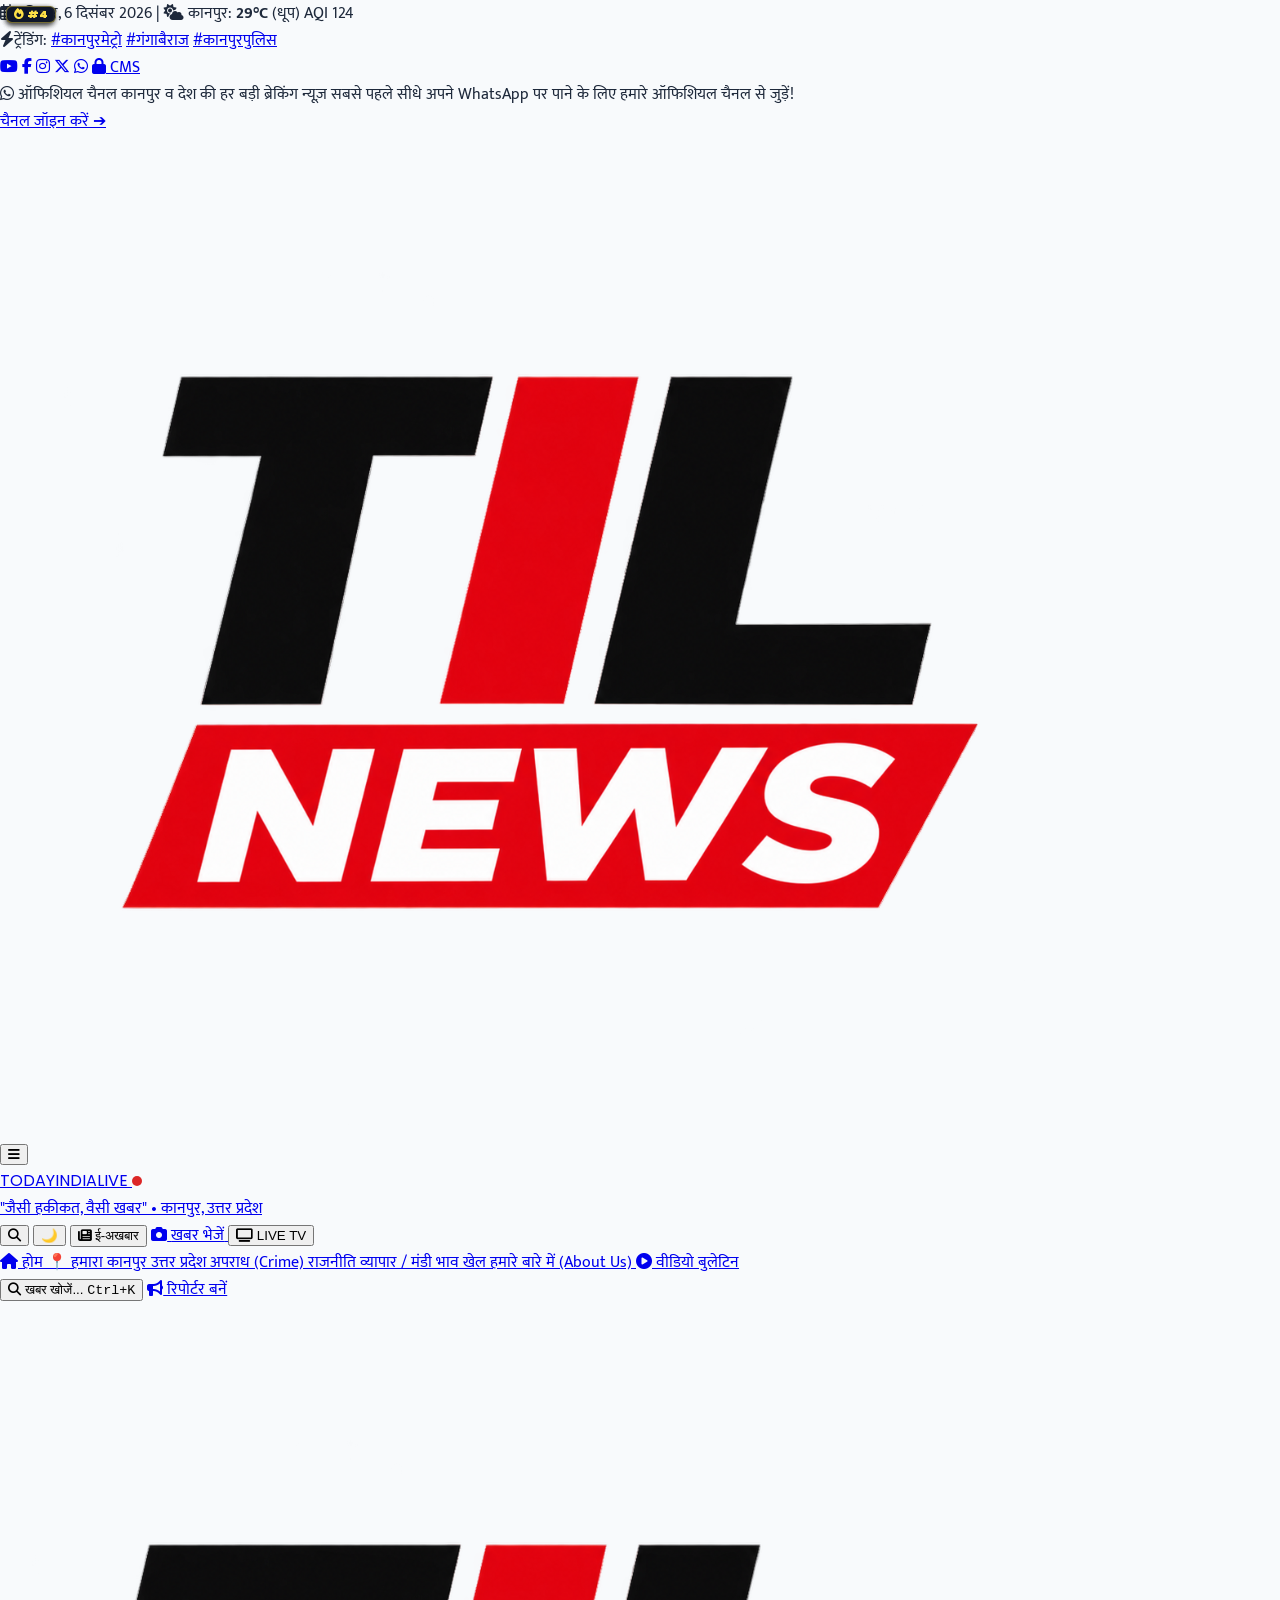
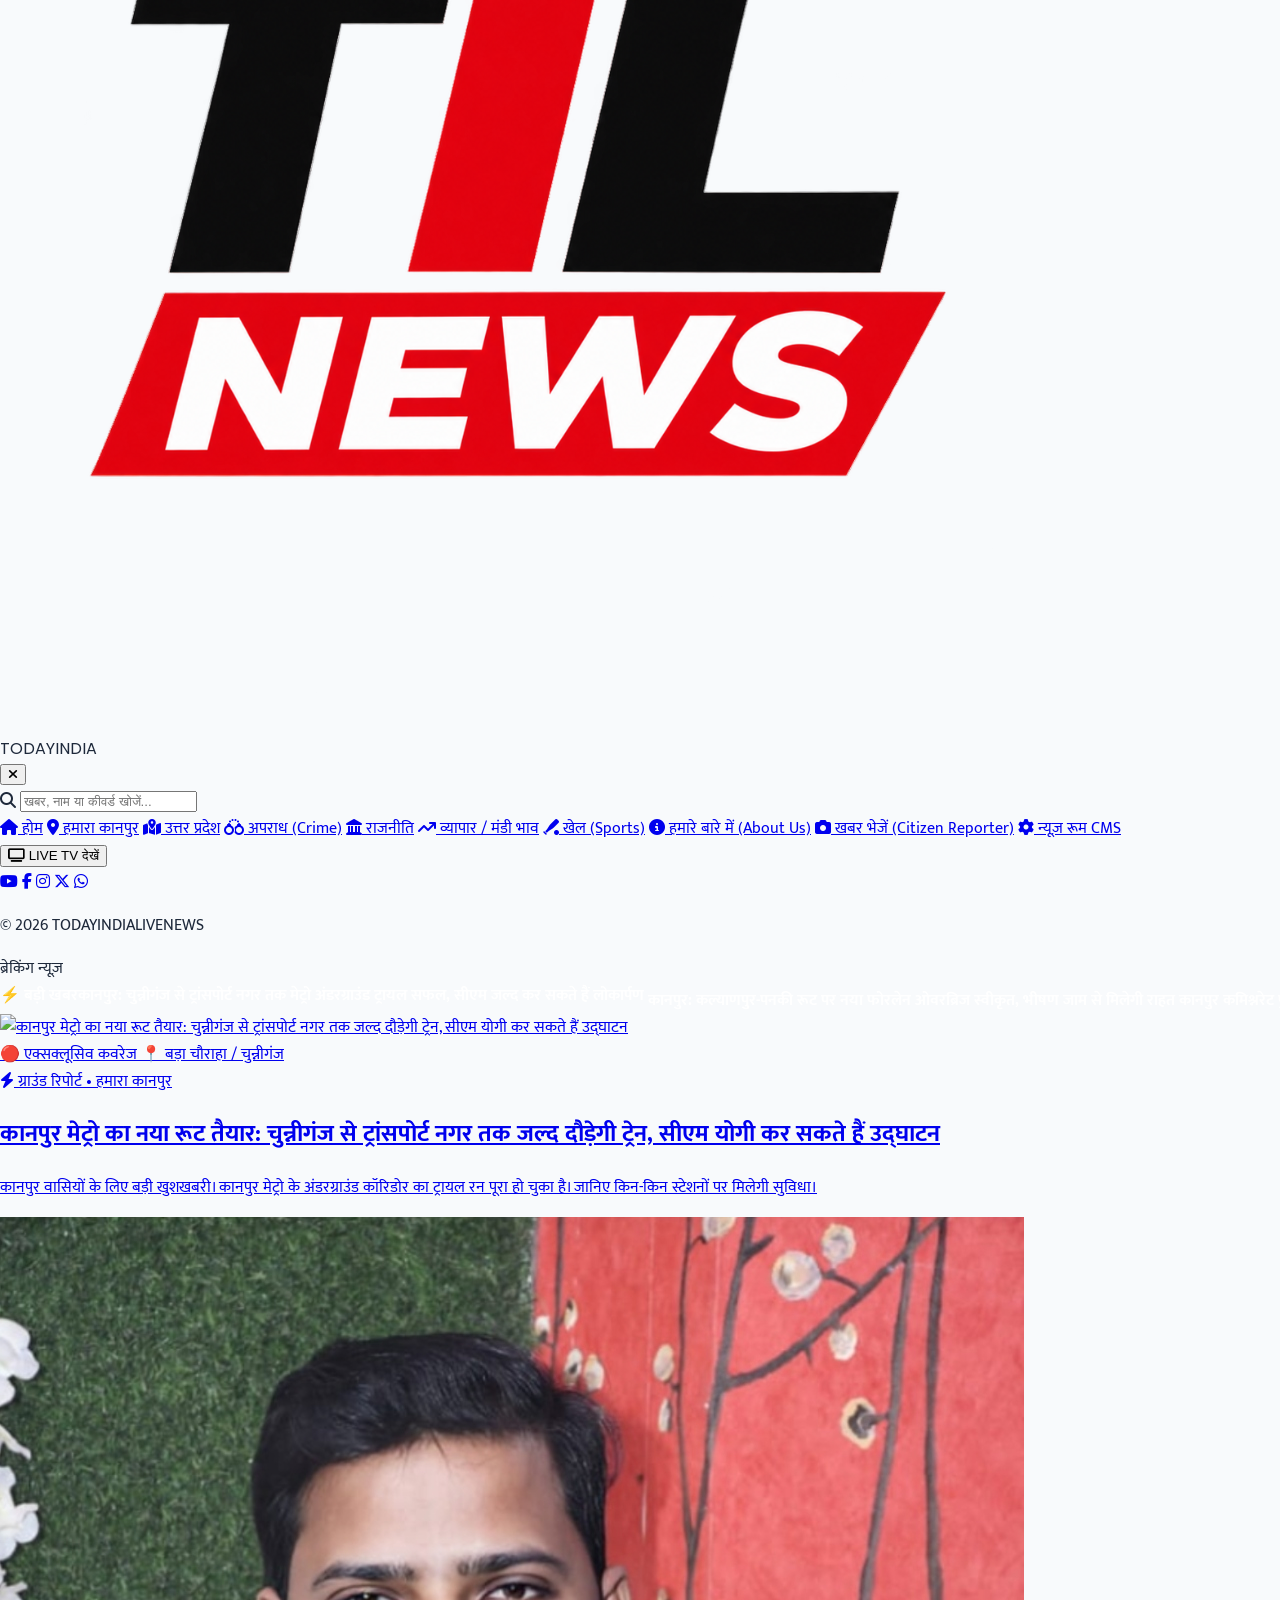
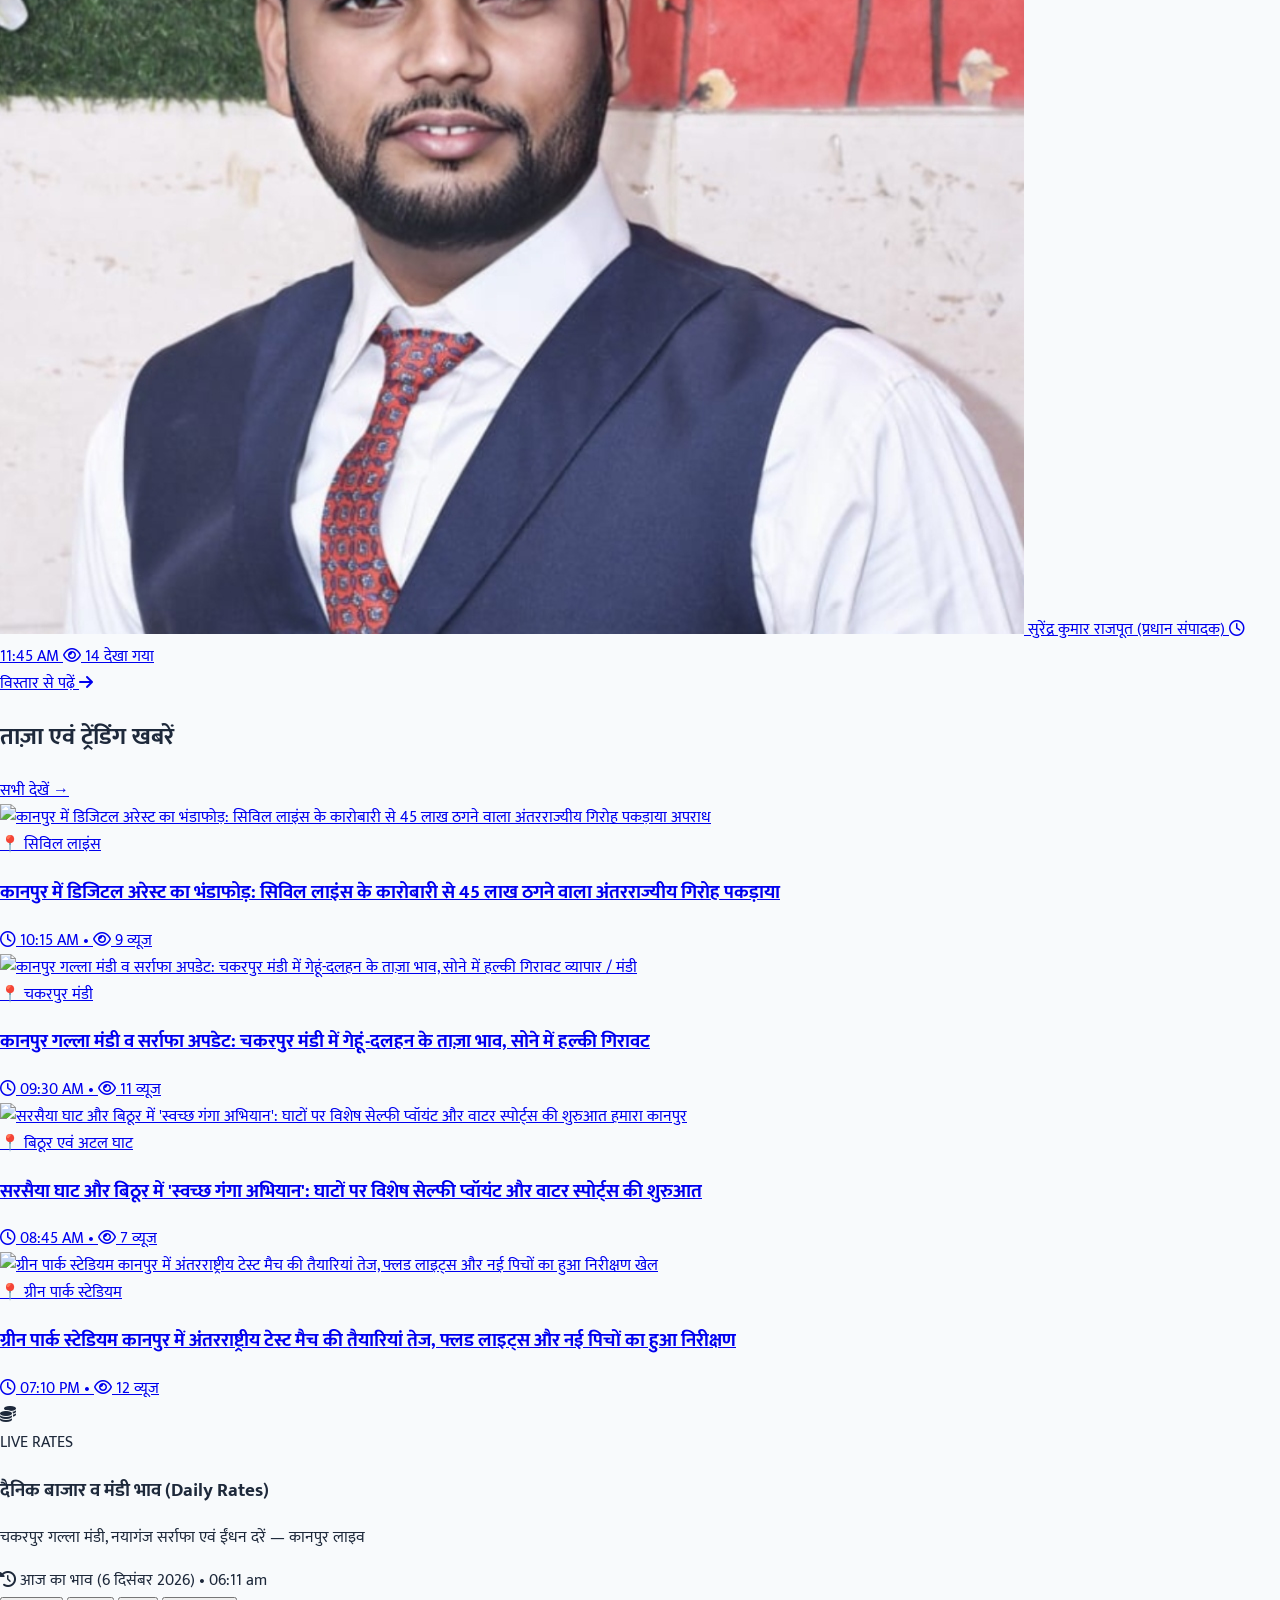
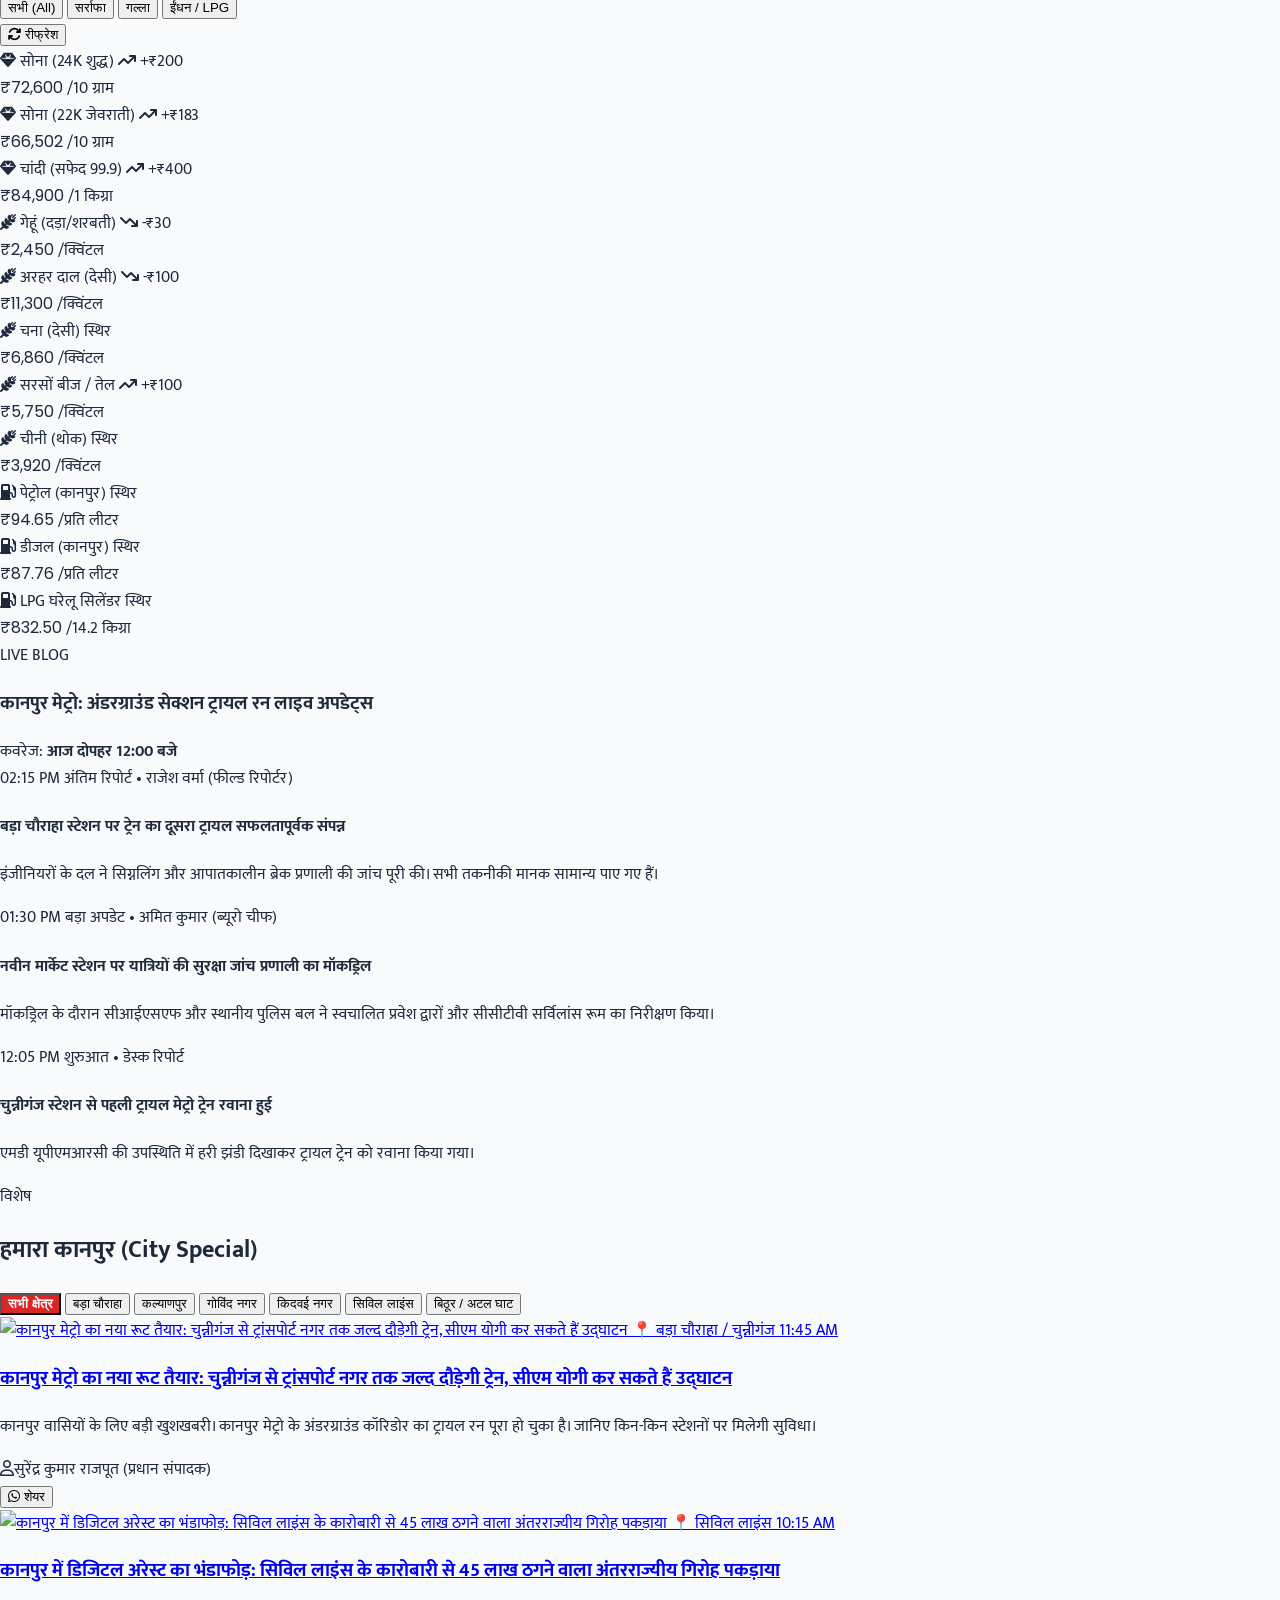
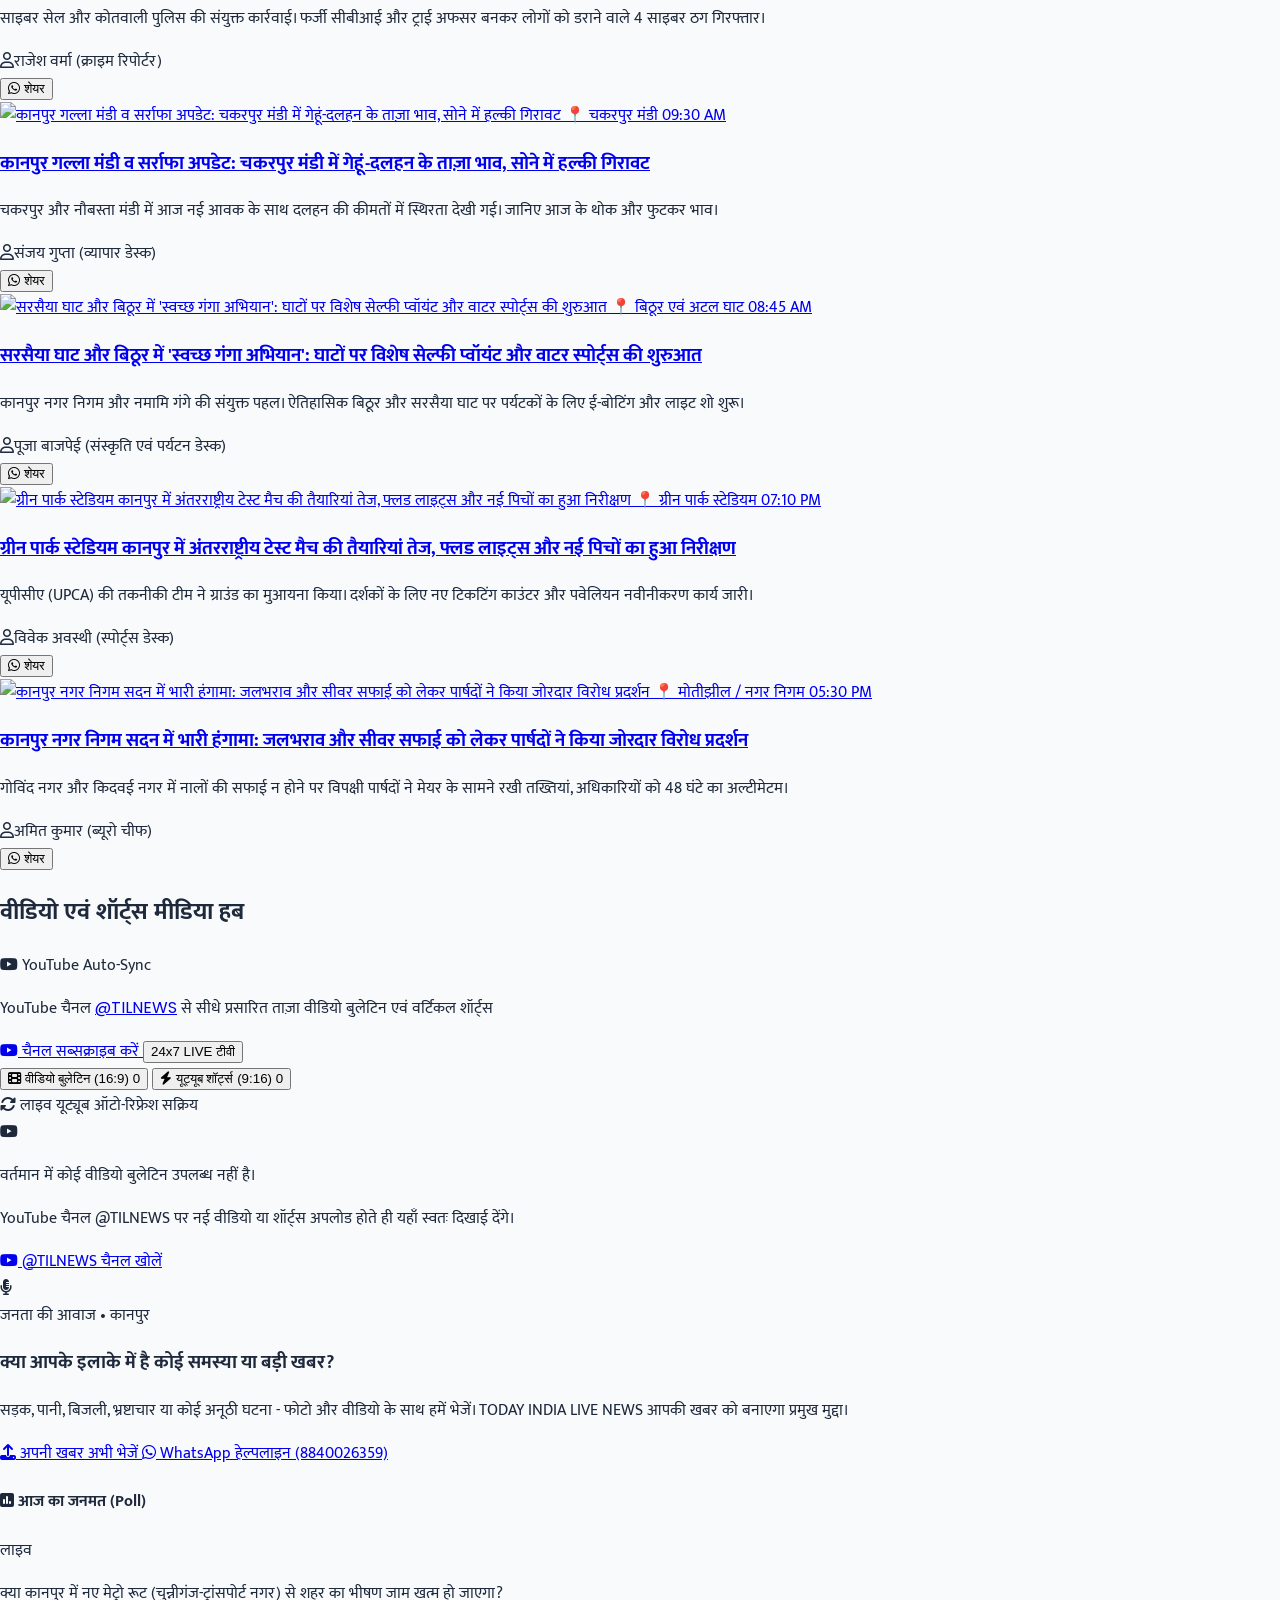
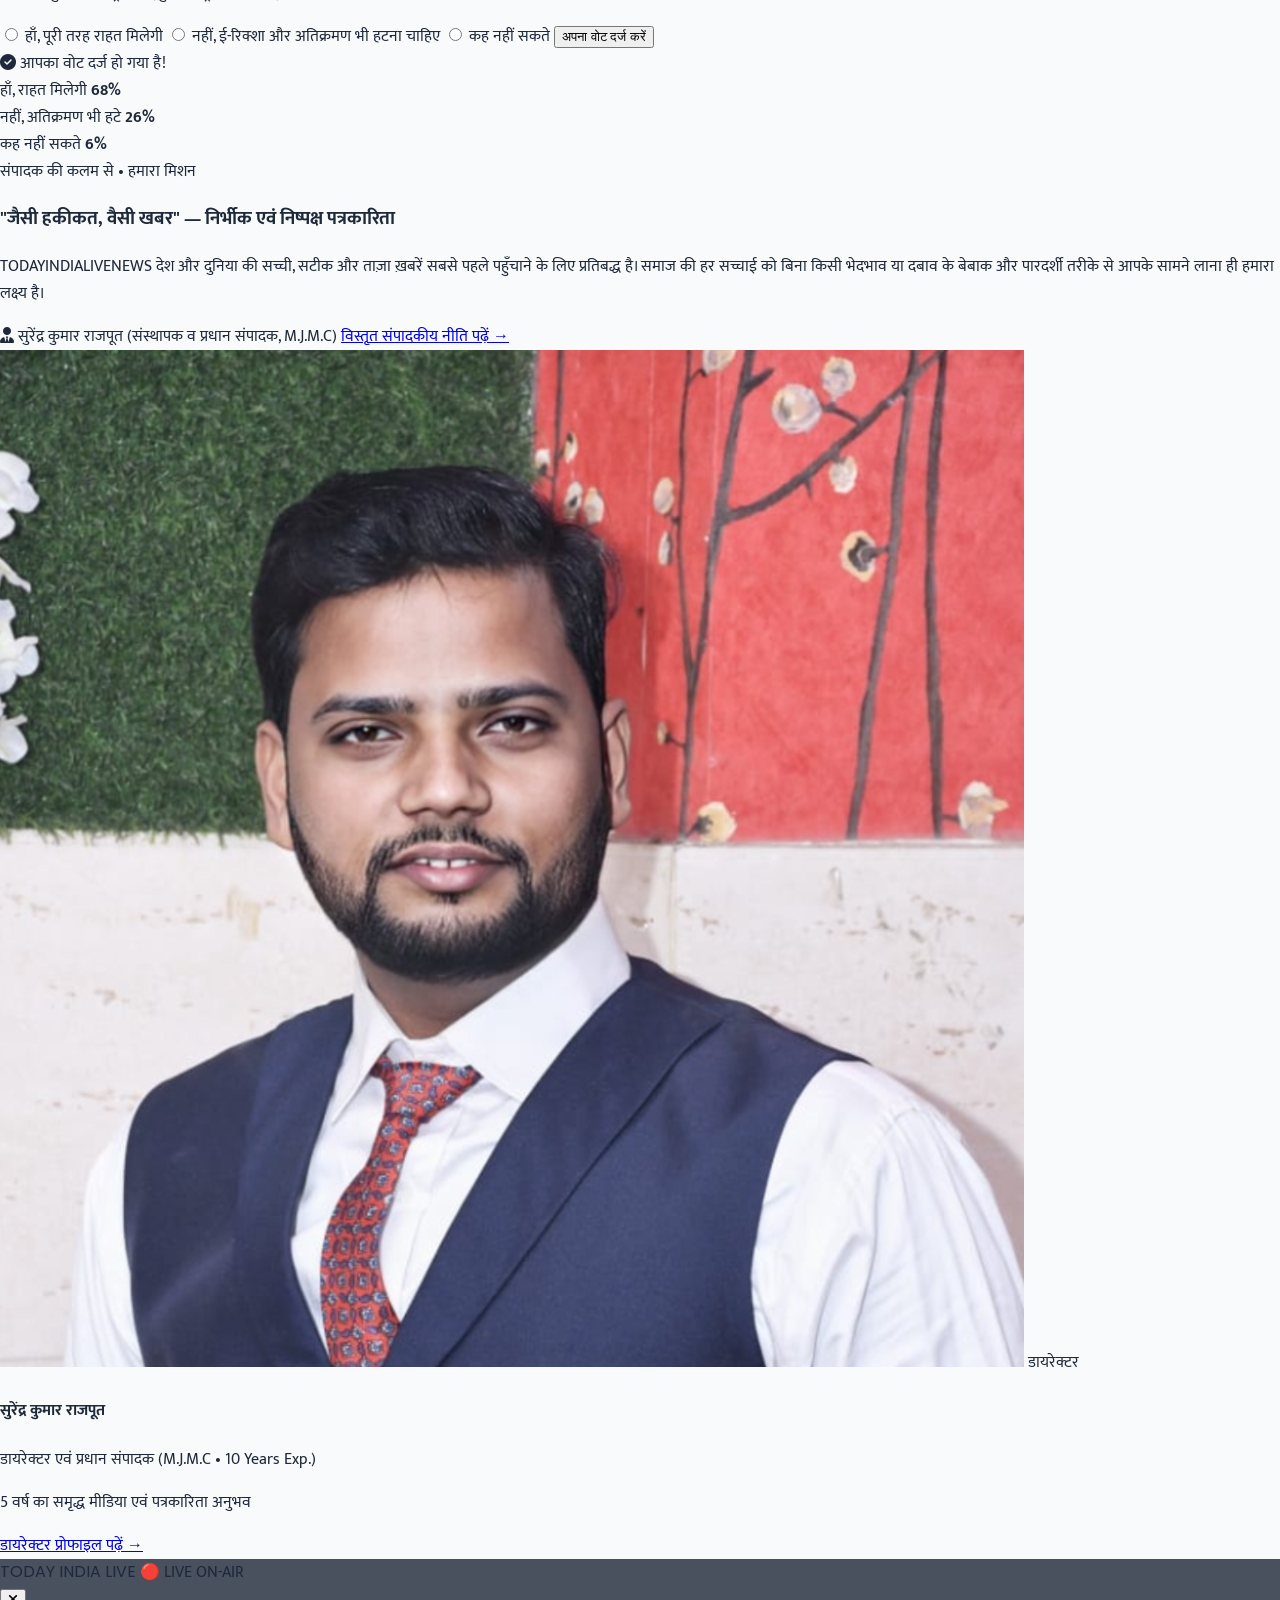
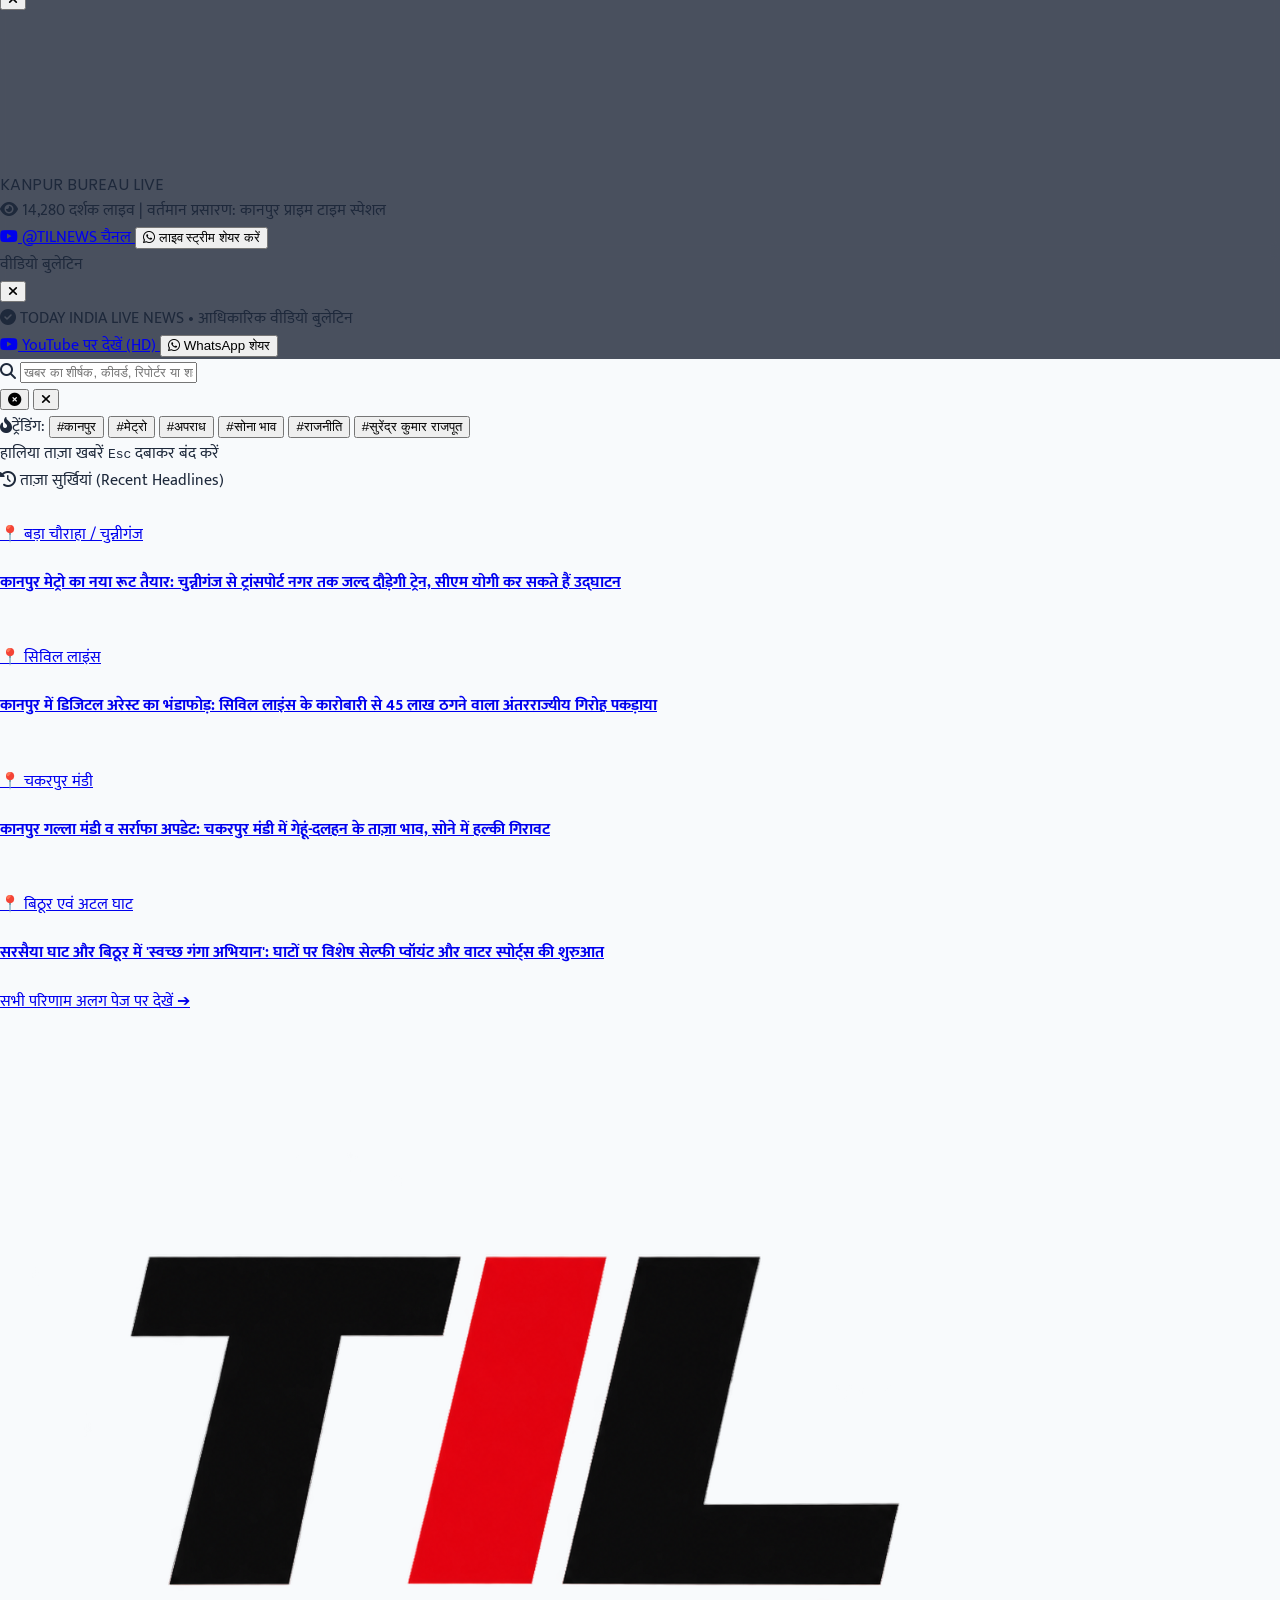
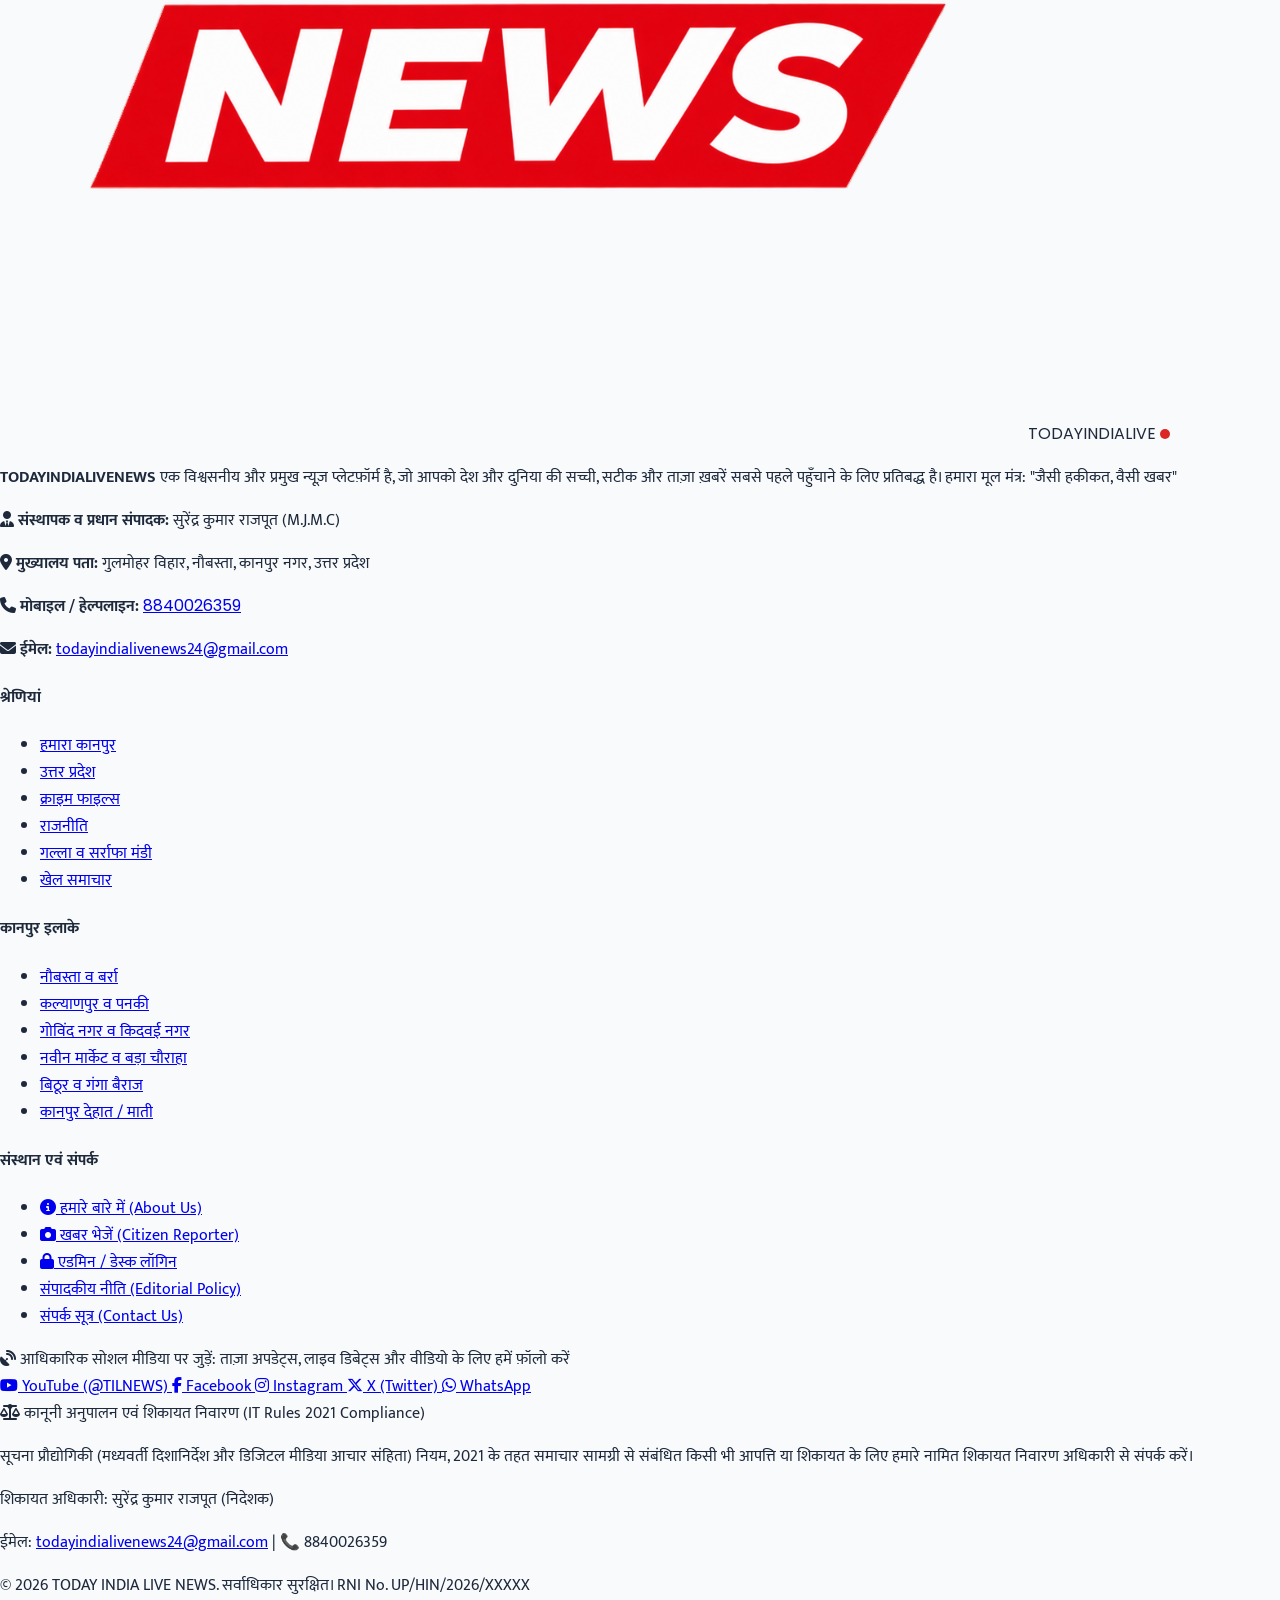
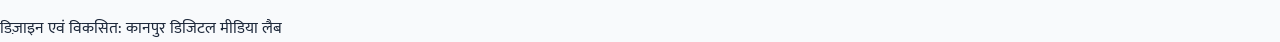
==== commit 298c574b: "Add files via upload" ====
--- a/index.html
+++ b/index.html
@@ -608,29 +608,62 @@
             </div>
         </section>
 
-        <!-- SECTION D: Live TV & Video Bulletins (National Studio Grade) -->
-        <section id="video-section" class="bg-slate-900 text-white rounded-2xl p-5 sm:p-7 shadow-lg">
-            <div class="flex flex-col sm:flex-row sm:items-center justify-between gap-3 pb-3 mb-5 border-b border-slate-800">
-                <div class="flex flex-wrap items-center gap-2.5">
-                    <span class="w-3 h-3 rounded-full bg-red-500 animate-pulse"></span>
-                    <h2 class="text-lg sm:text-2xl font-black font-hindi">
-                        वीडियो बुलेटिन एवं लाइव कवरेज
-                    </h2>
-                    <span class="bg-red-500/20 text-red-400 border border-red-500/30 text-[10px] font-extrabold px-2 py-0.5 rounded-full uppercase tracking-wider flex items-center gap-1">
-                        <span class="w-1.5 h-1.5 rounded-full bg-red-400 animate-ping"></span> YouTube Auto-Sync
-                    </span>
-                </div>
+        <!-- SECTION D: Live TV & Video Bulletins (National News Media Hub) -->
+        <section id="video-section" class="bg-slate-900 text-white rounded-3xl p-5 sm:p-7 shadow-xl border border-slate-800 relative overflow-hidden">
+            <!-- Background subtle accent -->
+            <div class="absolute -top-24 -right-24 w-72 h-72 bg-red-600/10 rounded-full blur-3xl pointer-events-none"></div>
+
+            <!-- Header & Action Row -->
+            <div class="relative z-10 flex flex-col md:flex-row md:items-center justify-between gap-4 pb-4 mb-5 border-b border-slate-800">
+                <div class="flex flex-col gap-1">
+                    <div class="flex flex-wrap items-center gap-2.5">
+                        <span class="w-3 h-3 rounded-full bg-red-600 animate-ping"></span>
+                        <h2 class="text-xl sm:text-2xl font-black font-hindi tracking-tight">
+                            वीडियो एवं शॉर्ट्स मीडिया हब
+                        </h2>
+                        <span class="bg-red-500/20 text-red-400 border border-red-500/30 text-[10px] font-extrabold px-2.5 py-0.5 rounded-full uppercase tracking-wider flex items-center gap-1.5">
+                            <i class="fa-brands fa-youtube text-red-500"></i> YouTube Auto-Sync
+                        </span>
+                    </div>
+                    <p class="text-xs text-slate-400 font-hindi">
+                        YouTube चैनल <a href="https://www.youtube.com/@TILNEWS" target="_blank" rel="noopener" class="text-red-400 hover:text-red-300 font-bold font-brand">@TILNEWS</a> से सीधे प्रसारित ताज़ा वीडियो बुलेटिन एवं वर्टिकल शॉर्ट्स
+                    </p>
+                </div>
+
+                <div class="flex flex-wrap items-center gap-2">
+                    <a href="https://www.youtube.com/@TILNEWS" target="_blank" rel="noopener" class="text-xs bg-red-600 hover:bg-red-700 text-white font-bold px-3.5 py-2 rounded-xl transition flex items-center gap-2 shadow-sm shadow-red-900/30 hover:scale-105 active:scale-95">
+                        <i class="fa-brands fa-youtube text-base"></i>
+                        <span>चैनल सब्सक्राइब करें</span>
+                    </a>
+                    <button type="button" onclick="openLiveTVModal()" class="text-xs bg-slate-800 hover:bg-slate-700 text-white font-bold px-3.5 py-2 rounded-xl transition flex items-center gap-2 border border-slate-700 cursor-pointer shadow-sm">
+                        <span class="w-2 h-2 rounded-full bg-red-500 animate-pulse"></span>
+                        <span>24x7 LIVE टीवी</span>
+                    </button>
+                </div>
+            </div>
+
+            <!-- National Channel Category Tabs Switcher -->
+            <div class="relative z-10 flex flex-wrap items-center justify-between gap-3 mb-6 bg-slate-950/70 p-1.5 rounded-2xl border border-slate-800/80">
                 <div class="flex items-center gap-2">
-                    <a href="https://www.youtube.com/@TILNEWS" target="_blank" rel="noopener" class="text-xs bg-red-600 hover:bg-red-700 text-white font-bold px-3 py-1.5 rounded-lg transition flex items-center gap-1.5 shadow-xs">
-                        <i class="fa-brands fa-youtube text-sm"></i> @TILNEWS सब्सक्राइब करें
-                    </a>
-                    <button type="button" onclick="openLiveTVModal()" class="text-xs bg-slate-800 hover:bg-slate-700 text-white font-bold px-3 py-1.5 rounded-lg transition flex items-center gap-1.5 border border-slate-700 cursor-pointer">
-                        <i class="fa-solid fa-play text-red-500"></i> LIVE टीवी
+                    <button type="button" id="tab-btn-videos" onclick="switchVideoTab('videos')" class="px-4 py-2 rounded-xl text-xs sm:text-sm font-bold transition flex items-center gap-2 bg-red-600 text-white shadow-md cursor-pointer">
+                        <i class="fa-solid fa-film text-xs"></i>
+                        <span>वीडियो बुलेटिन (16:9)</span>
+                        <span id="tab-badge-videos" class="bg-black/40 text-white text-[10px] px-1.5 py-0.5 rounded-full font-mono">0</span>
                     </button>
-                </div>
-            </div>
-
-            <div id="video-bulletins-grid" class="grid grid-cols-1 sm:grid-cols-2 lg:grid-cols-3 gap-5">
+                    <button type="button" id="tab-btn-shorts" onclick="switchVideoTab('shorts')" class="px-4 py-2 rounded-xl text-xs sm:text-sm font-bold transition flex items-center gap-2 bg-slate-800 text-slate-300 hover:text-white hover:bg-slate-700 cursor-pointer">
+                        <i class="fa-solid fa-bolt text-red-500 text-xs"></i>
+                        <span>यूट्यूब शॉर्ट्स (9:16)</span>
+                        <span id="tab-badge-shorts" class="bg-black/40 text-white text-[10px] px-1.5 py-0.5 rounded-full font-mono">0</span>
+                    </button>
+                </div>
+                <div class="hidden sm:flex items-center gap-2 text-[11px] text-slate-400 px-3">
+                    <i class="fa-solid fa-rotate text-red-400"></i>
+                    <span>लाइव यूट्यूब ऑटो-रिफ्रेश सक्रिय</span>
+                </div>
+            </div>
+
+            <!-- Dynamic Media Grid (Auto-toggles between 16:9 widescreen and 9:16 vertical cards) -->
+            <div id="video-bulletins-grid" class="grid grid-cols-1 sm:grid-cols-2 lg:grid-cols-3 gap-5 min-h-[160px]">
                 <!-- Populated dynamically via js/app.js -->
             </div>
         </section>
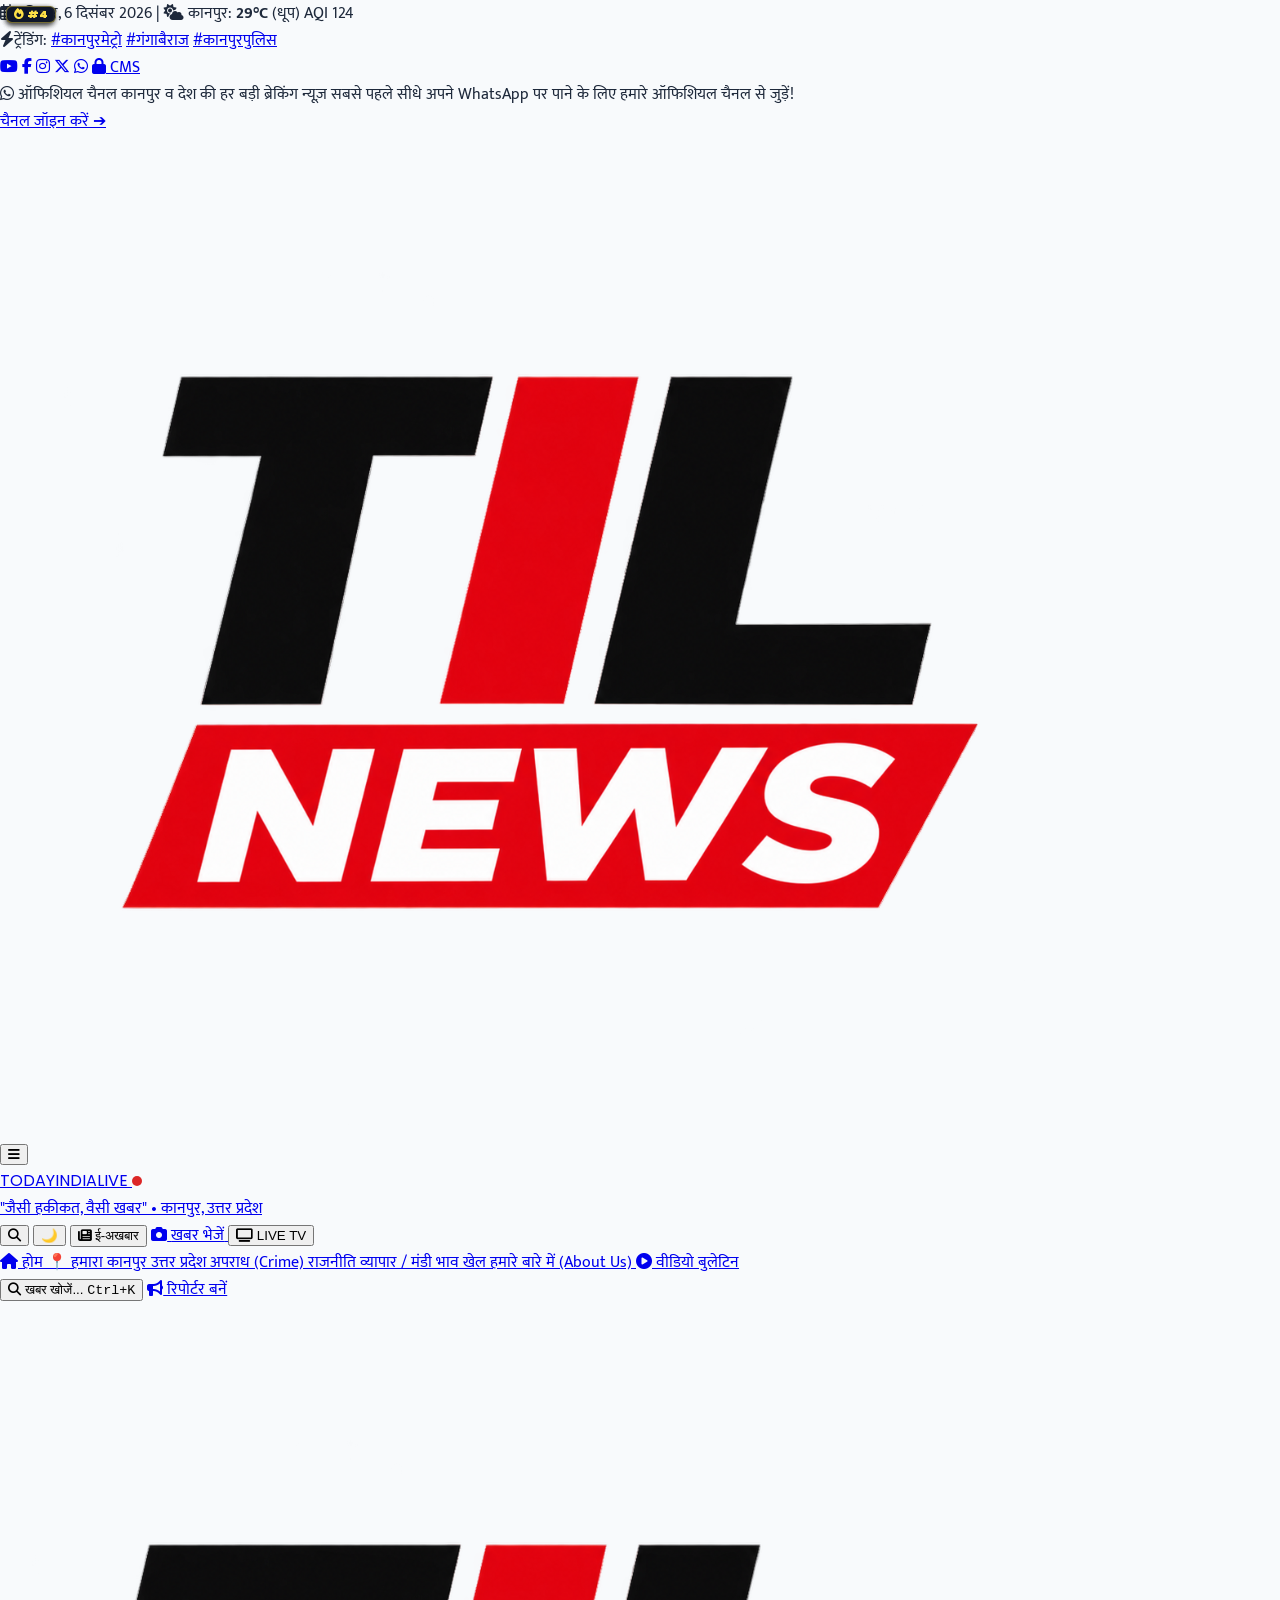
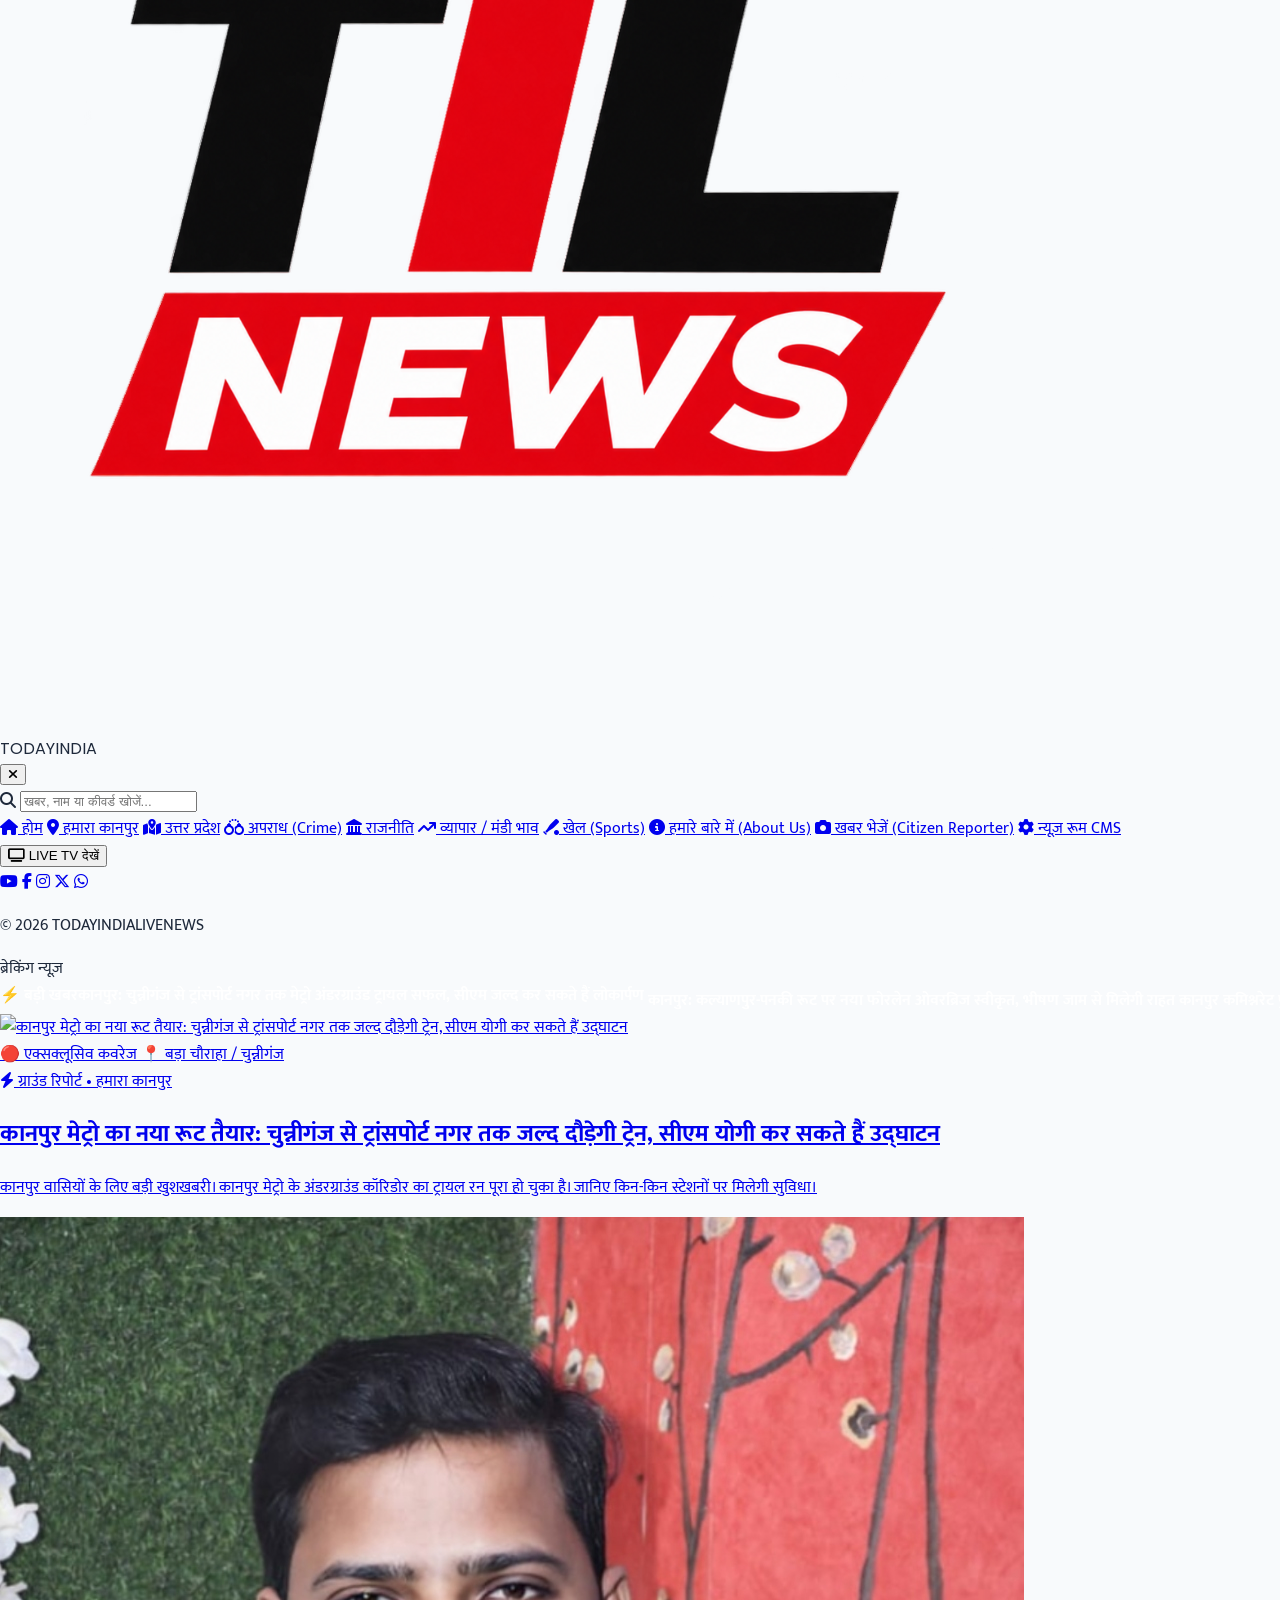
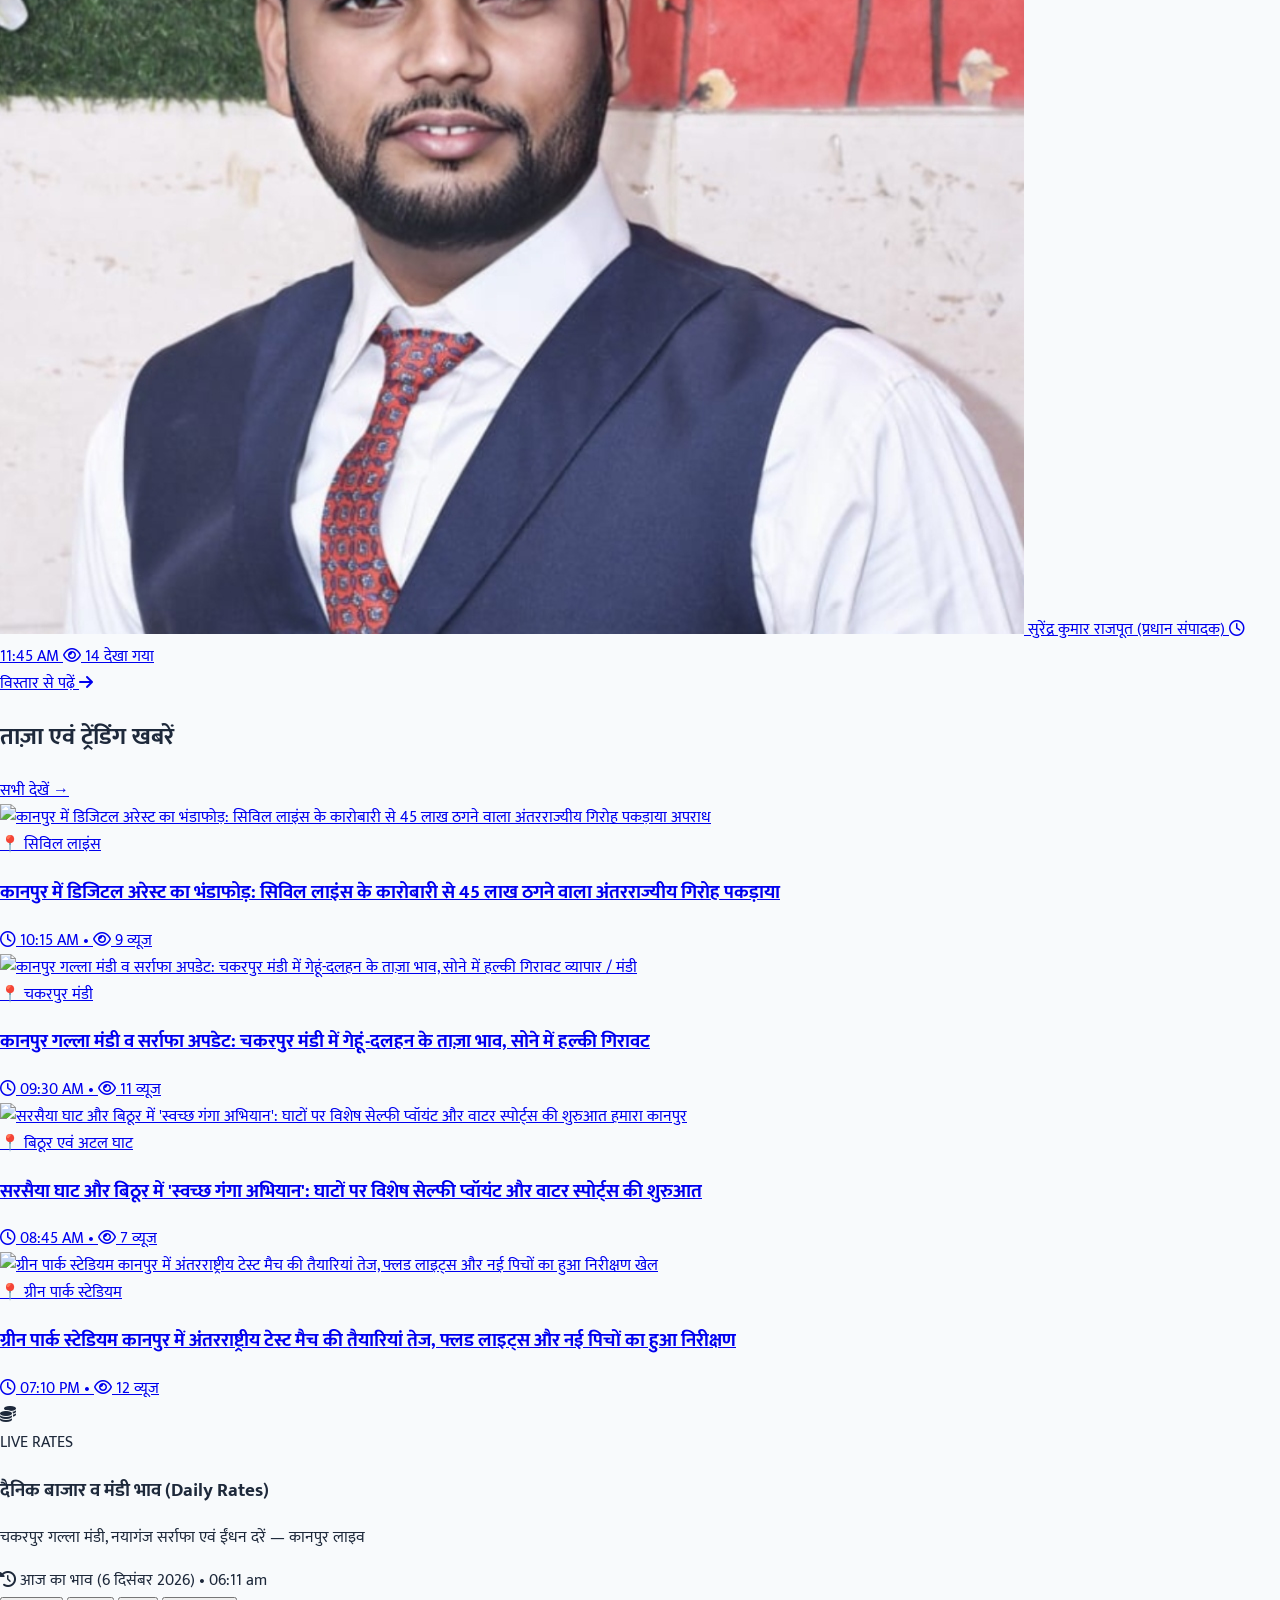
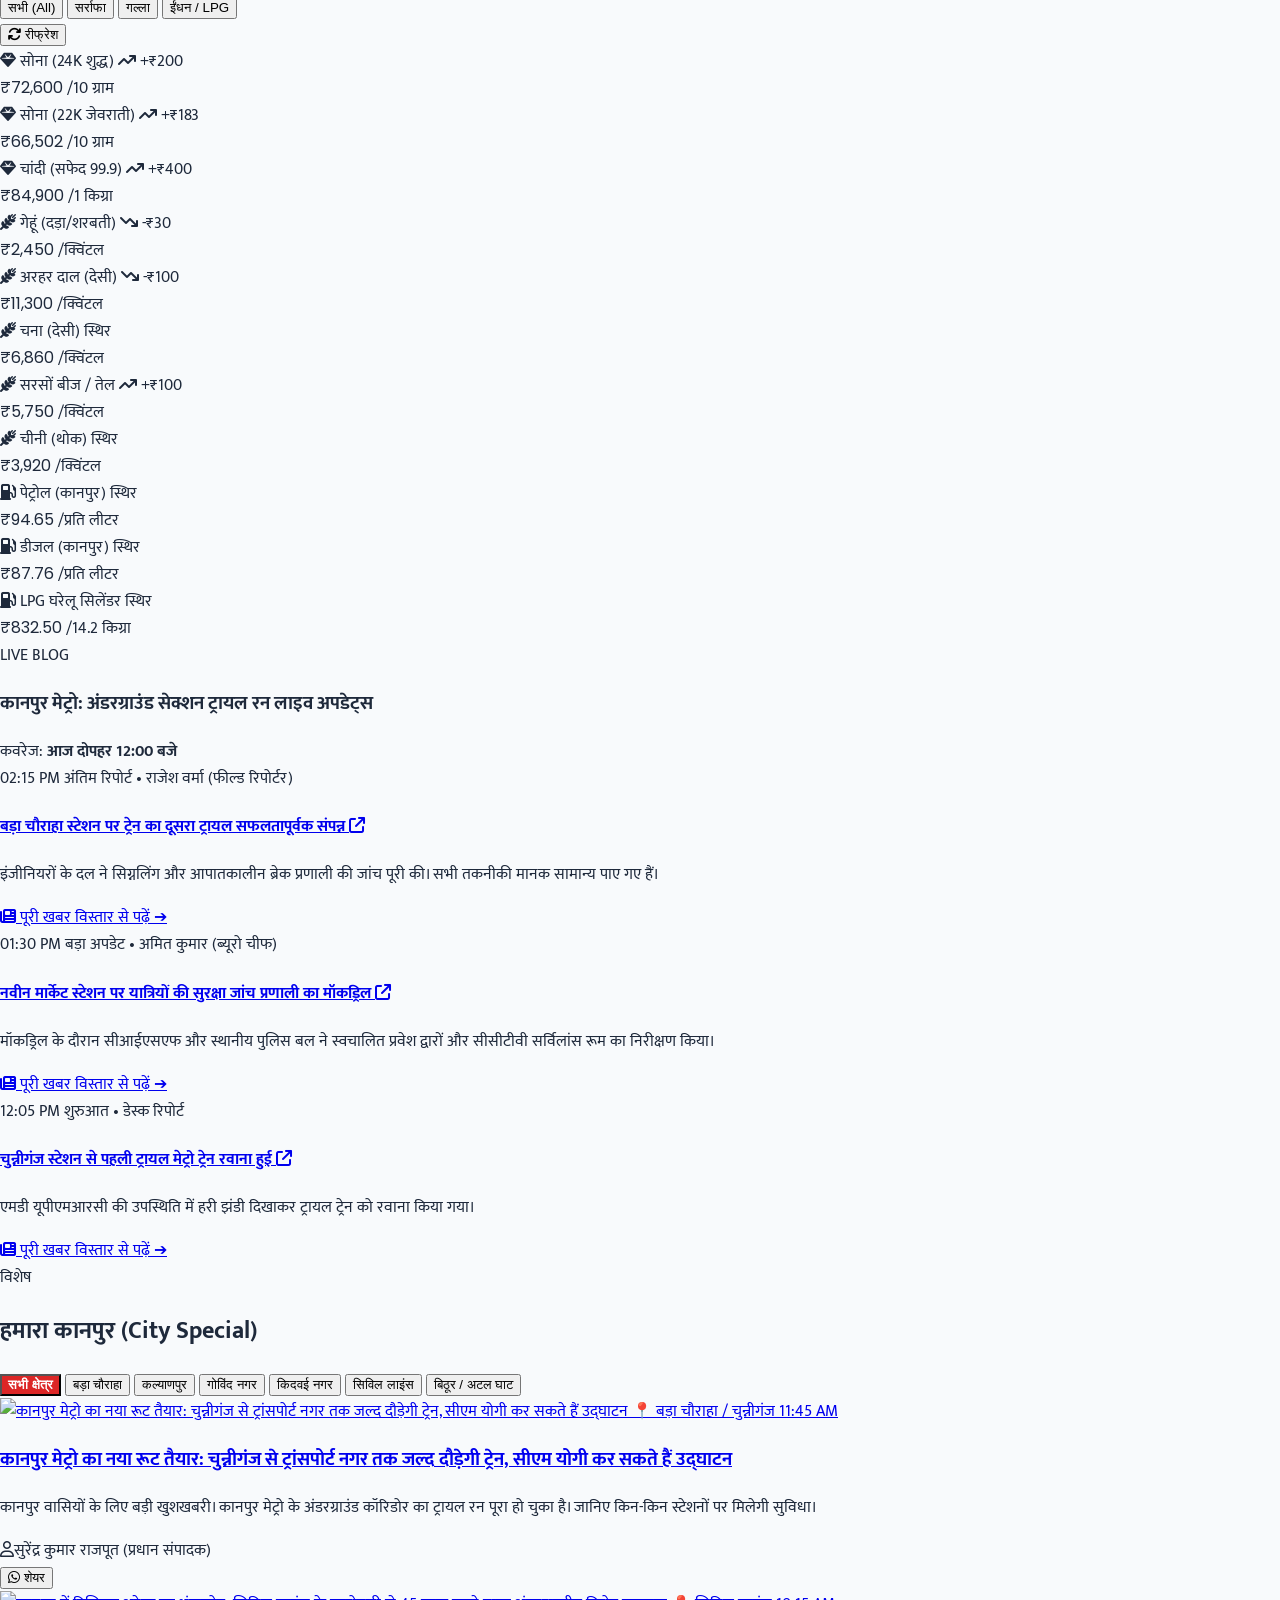
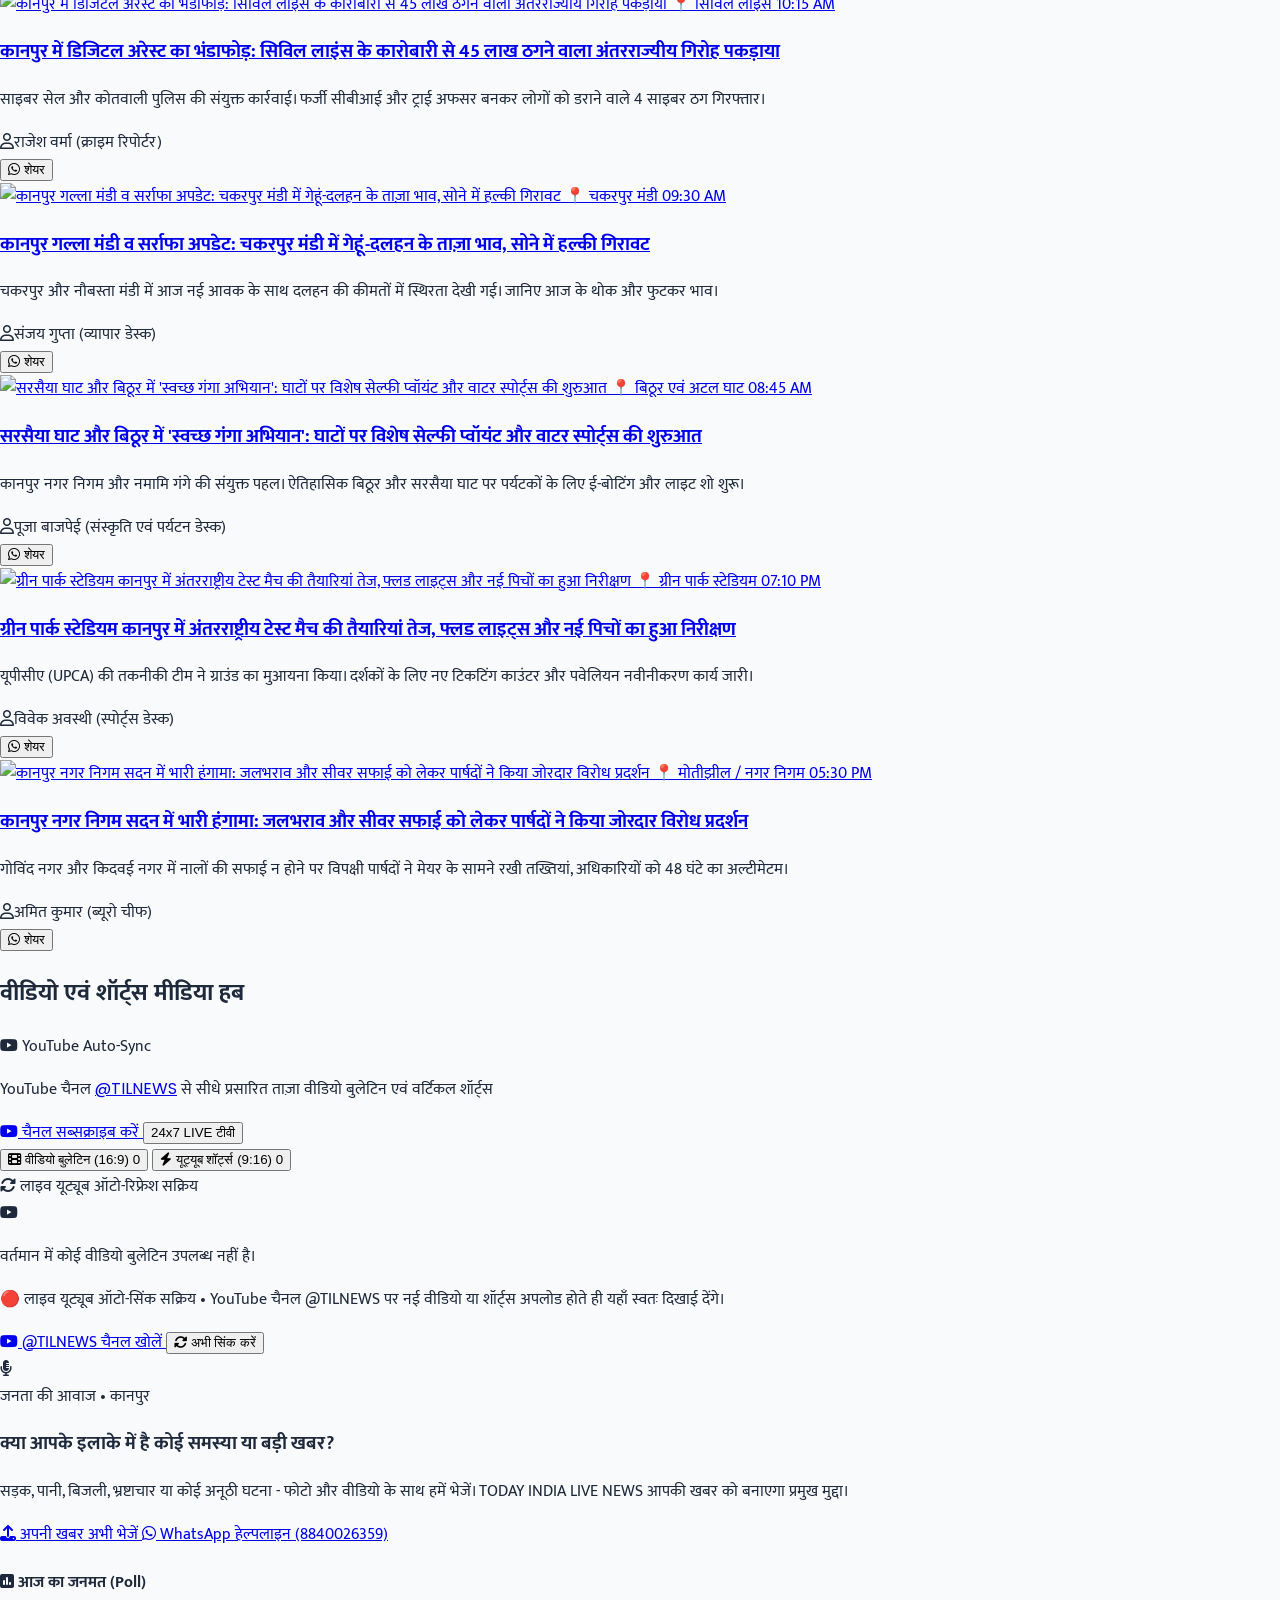
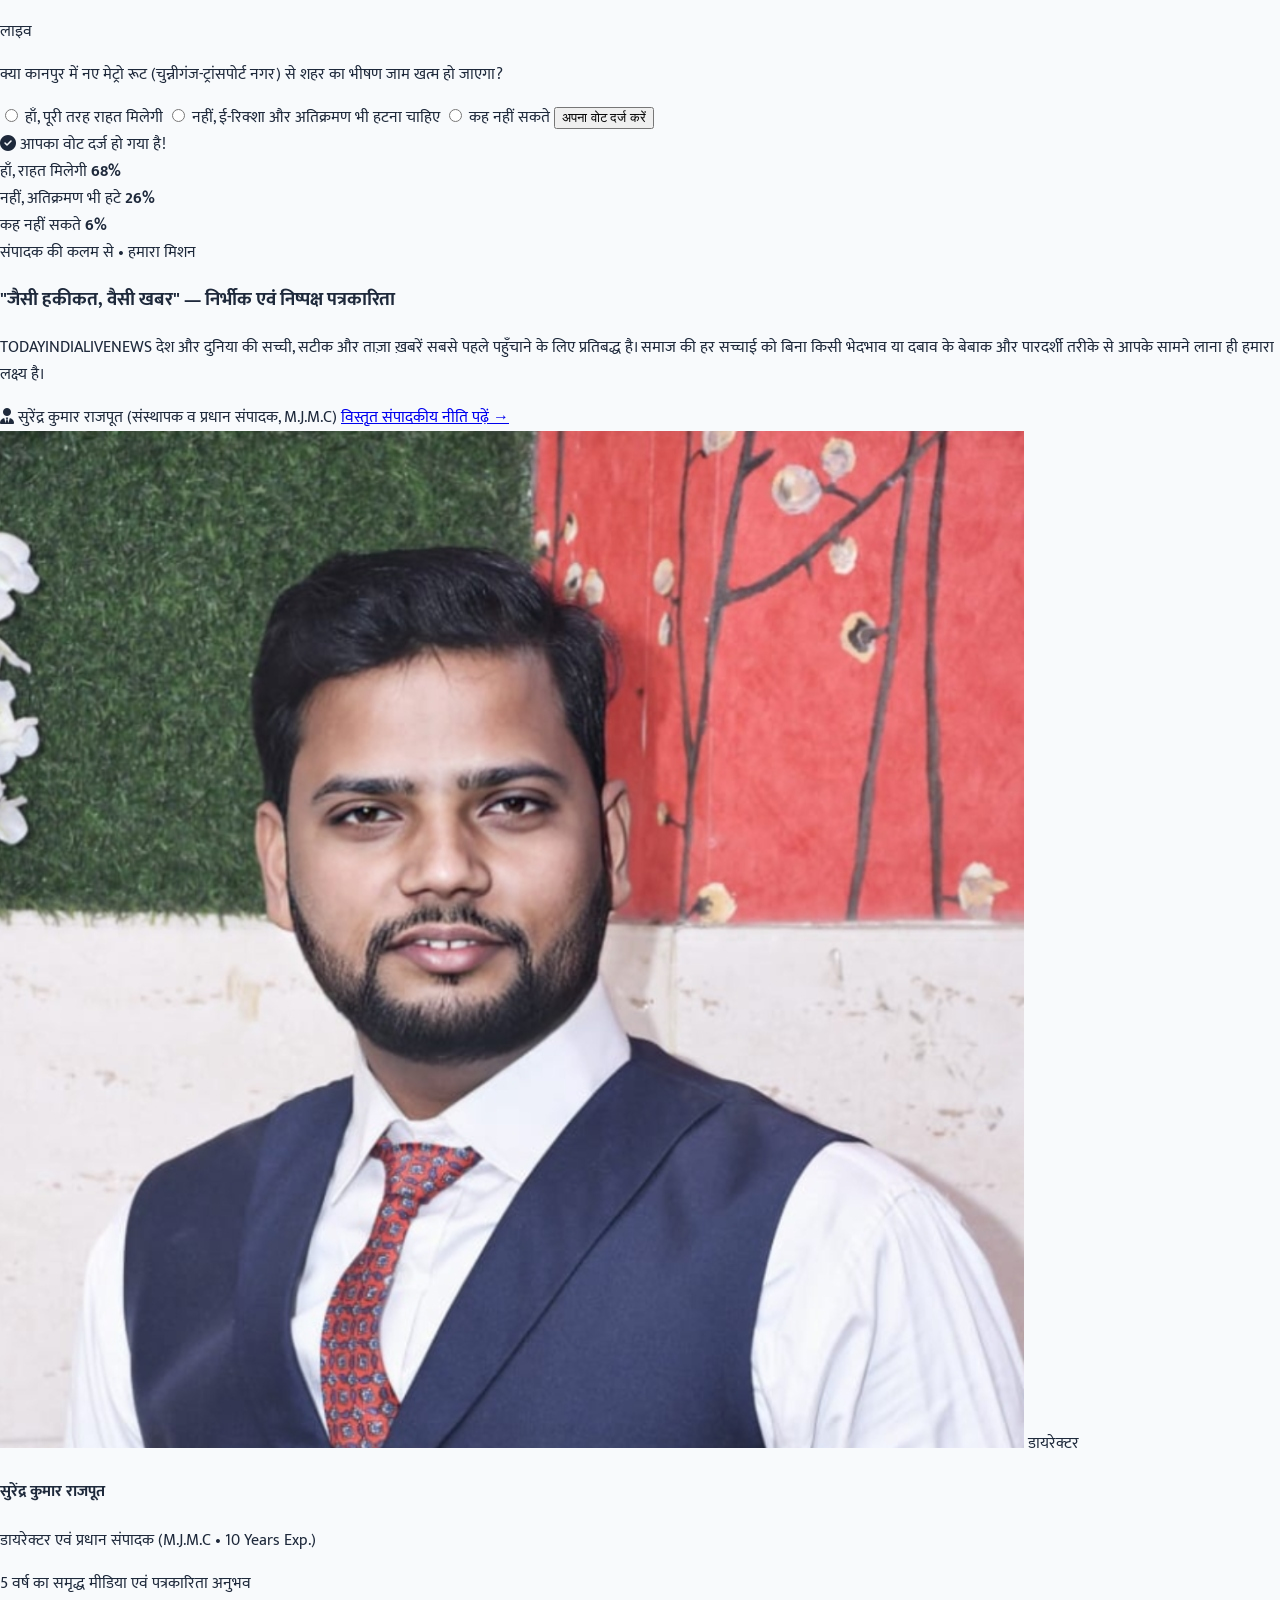
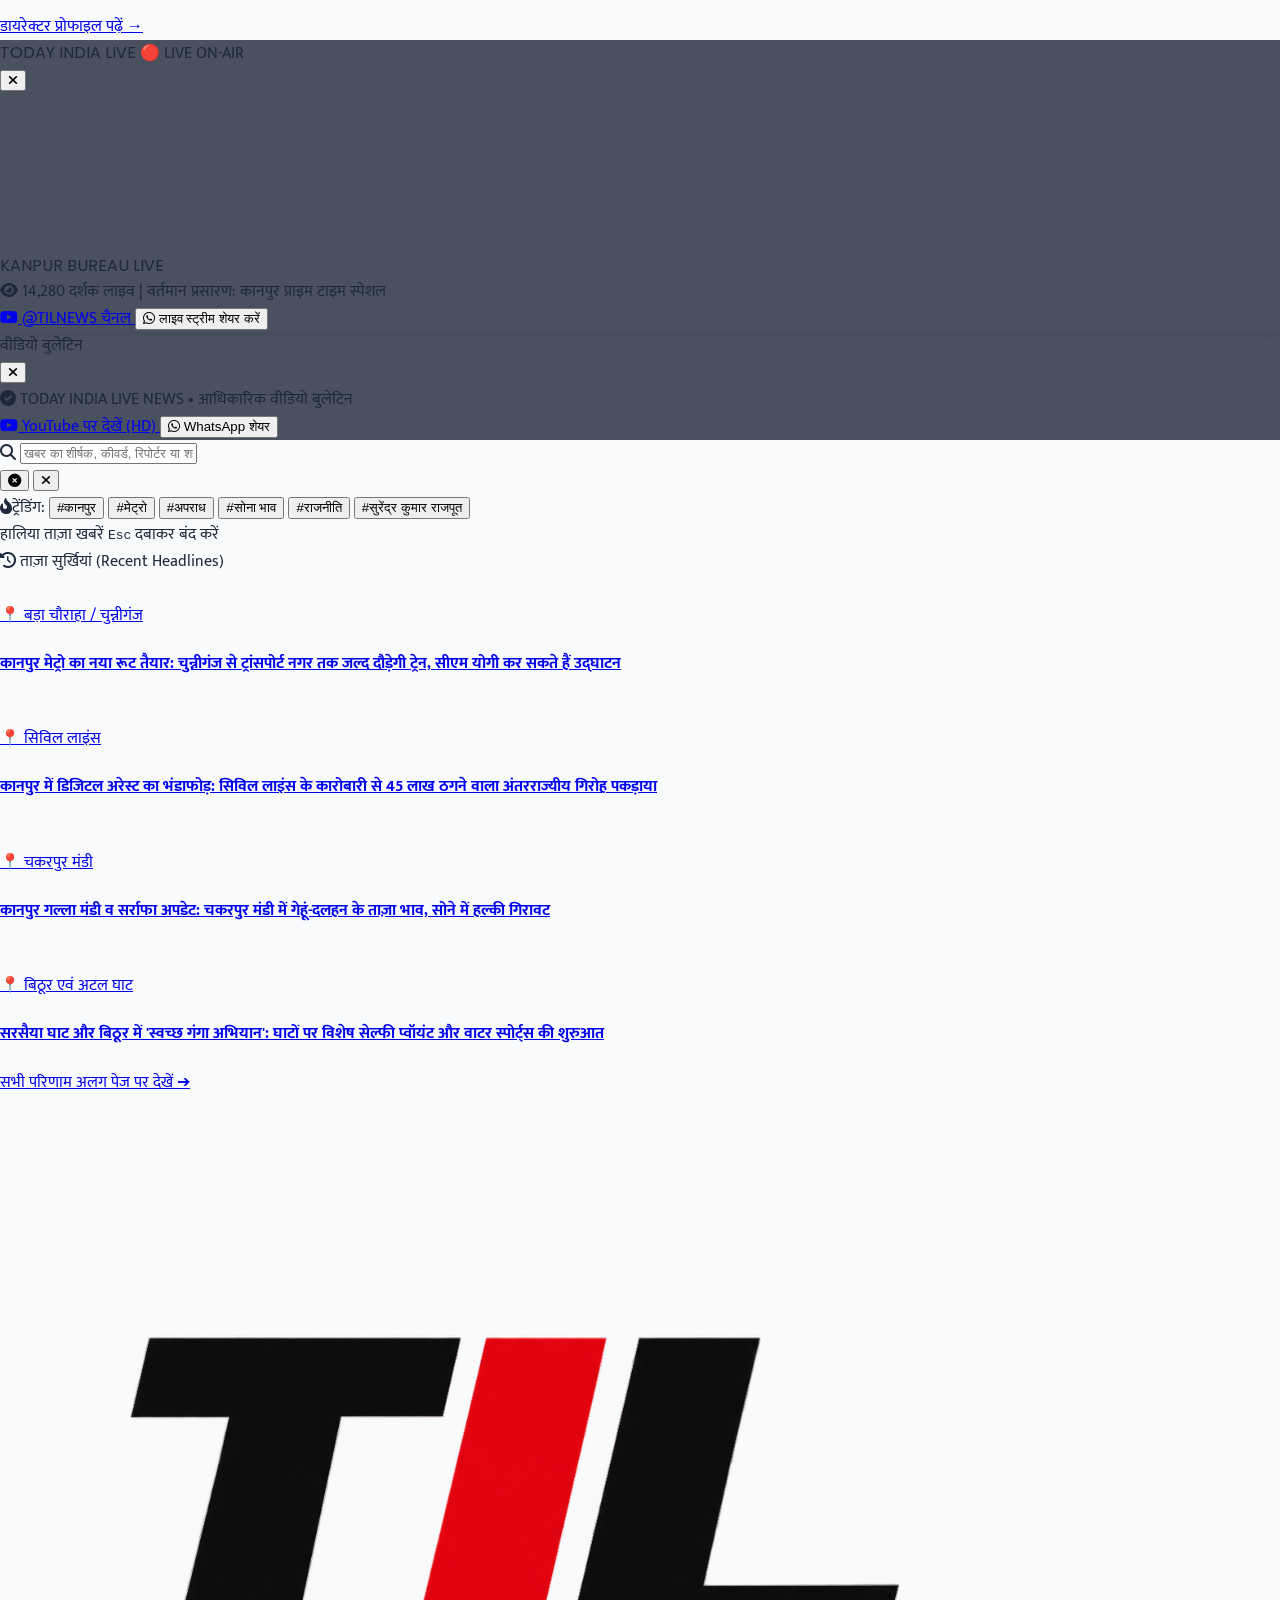
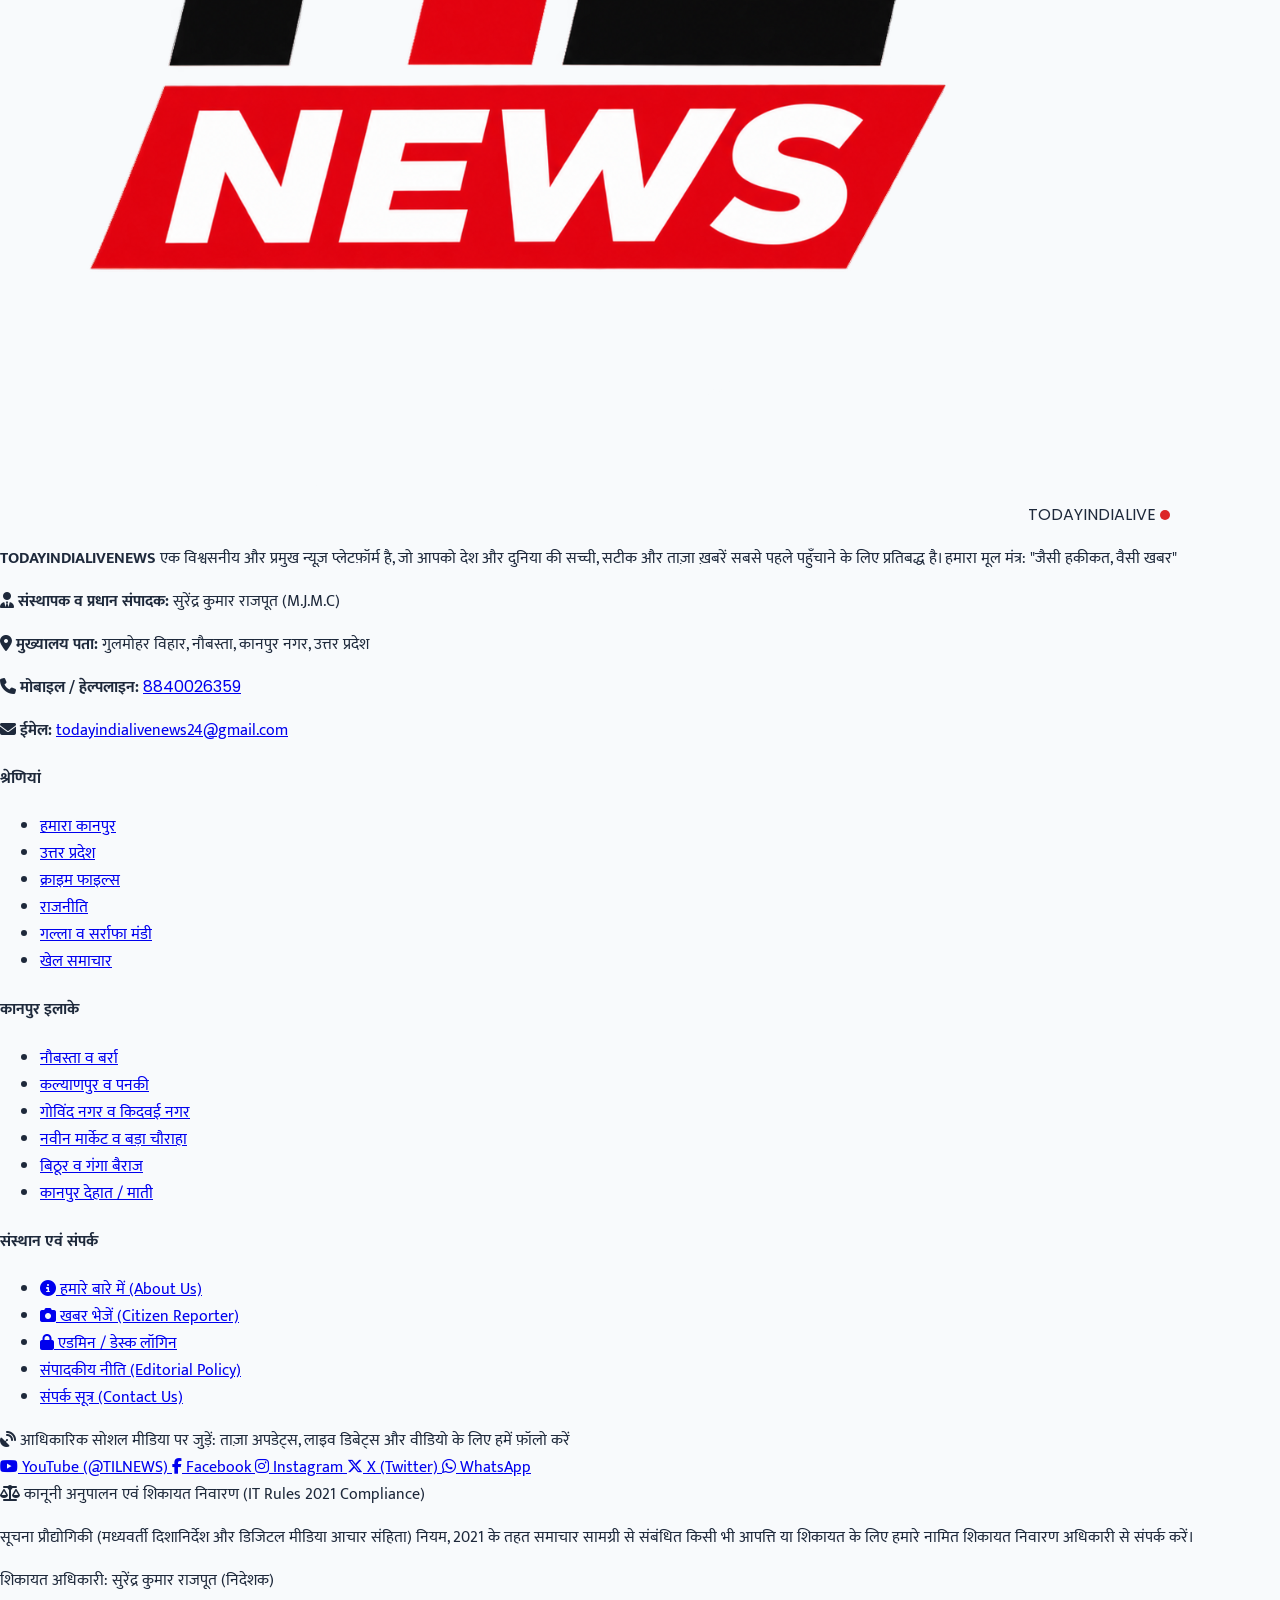
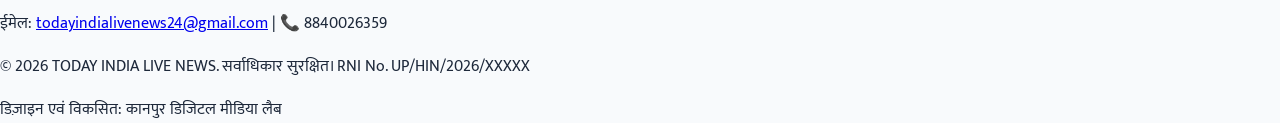
==== commit 75ceac31: "Add files via upload" ====
--- a/index.html
+++ b/index.html
@@ -666,6 +666,11 @@
             <div id="video-bulletins-grid" class="grid grid-cols-1 sm:grid-cols-2 lg:grid-cols-3 gap-5 min-h-[160px]">
                 <!-- Populated dynamically via js/app.js -->
             </div>
+
+            <!-- Dynamic 'More Videos' Archive Pagination Container -->
+            <div id="video-load-more-container" class="mt-7 pt-4 border-t border-slate-800/80 flex flex-col items-center justify-center font-hindi">
+                <!-- Populated dynamically via app.js -->
+            </div>
         </section>
 
         <!-- SECTION E: Citizen Voice & Interactive Poll -->
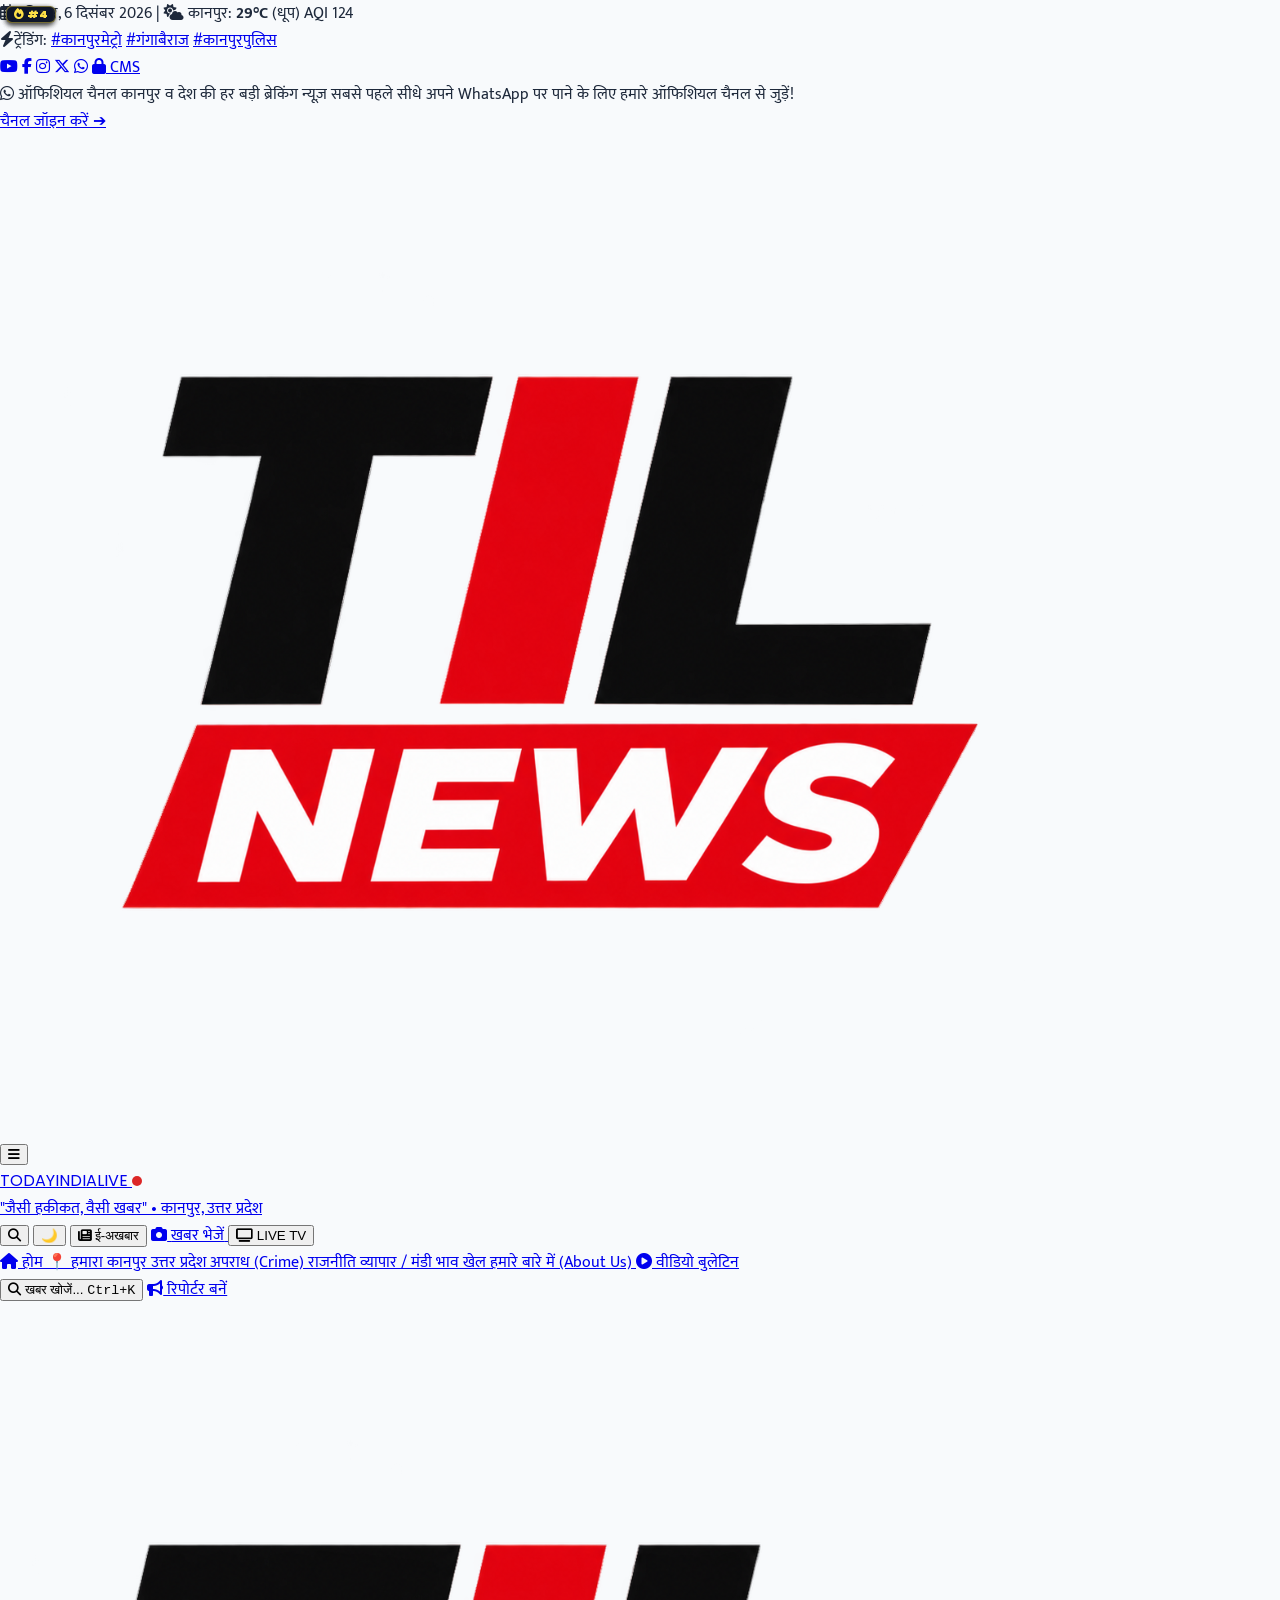
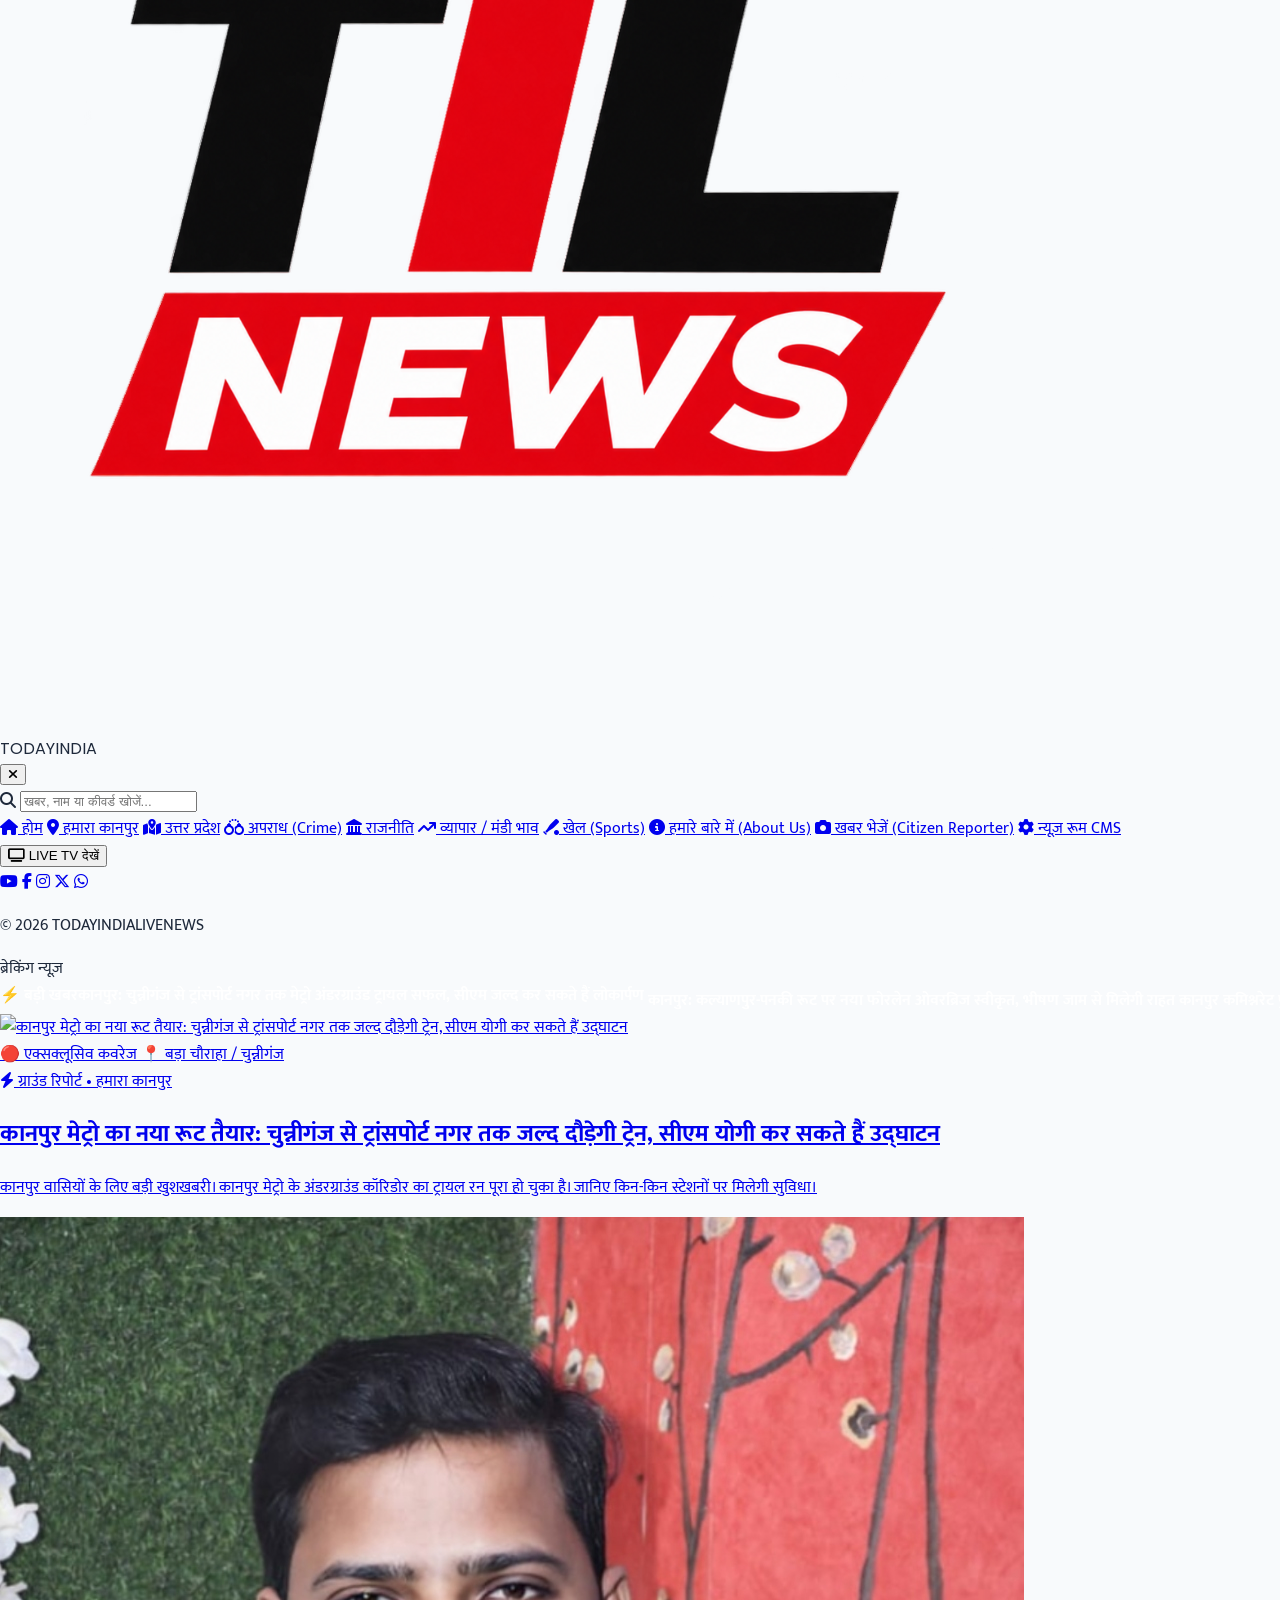
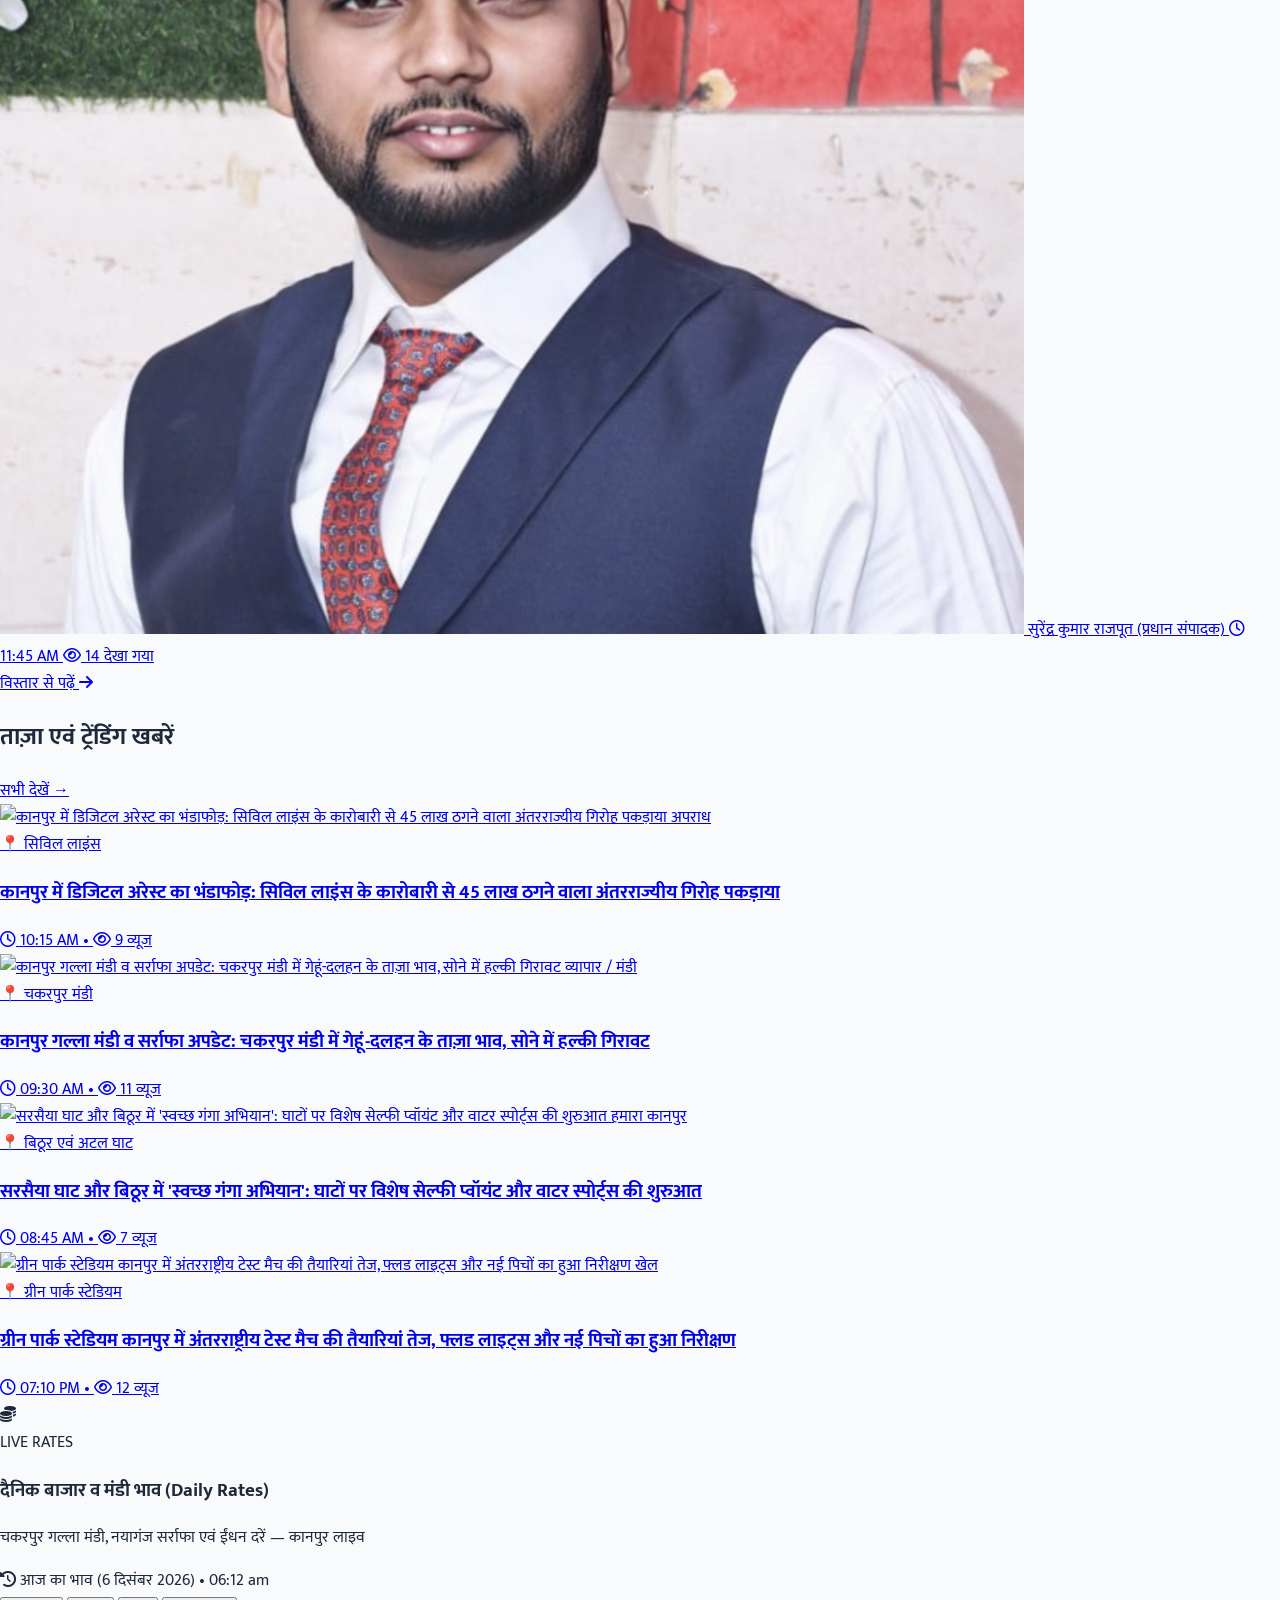
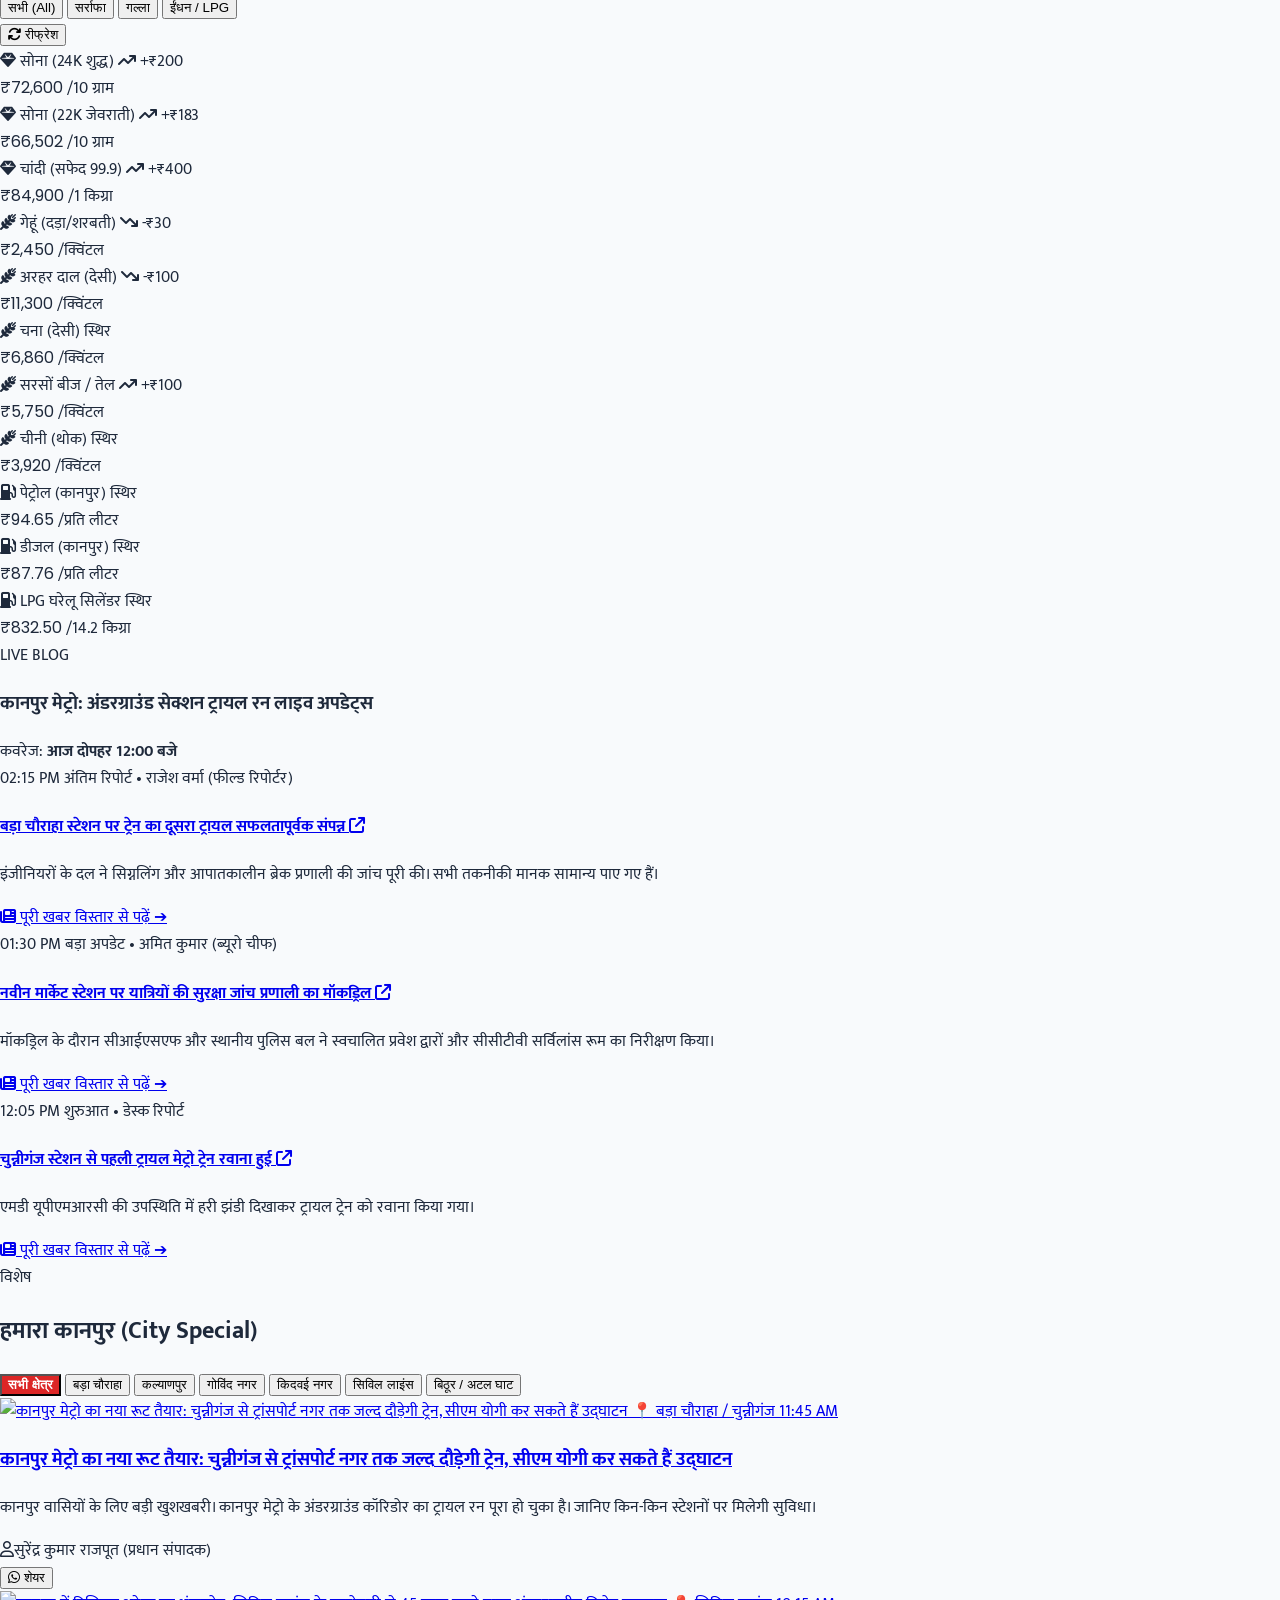
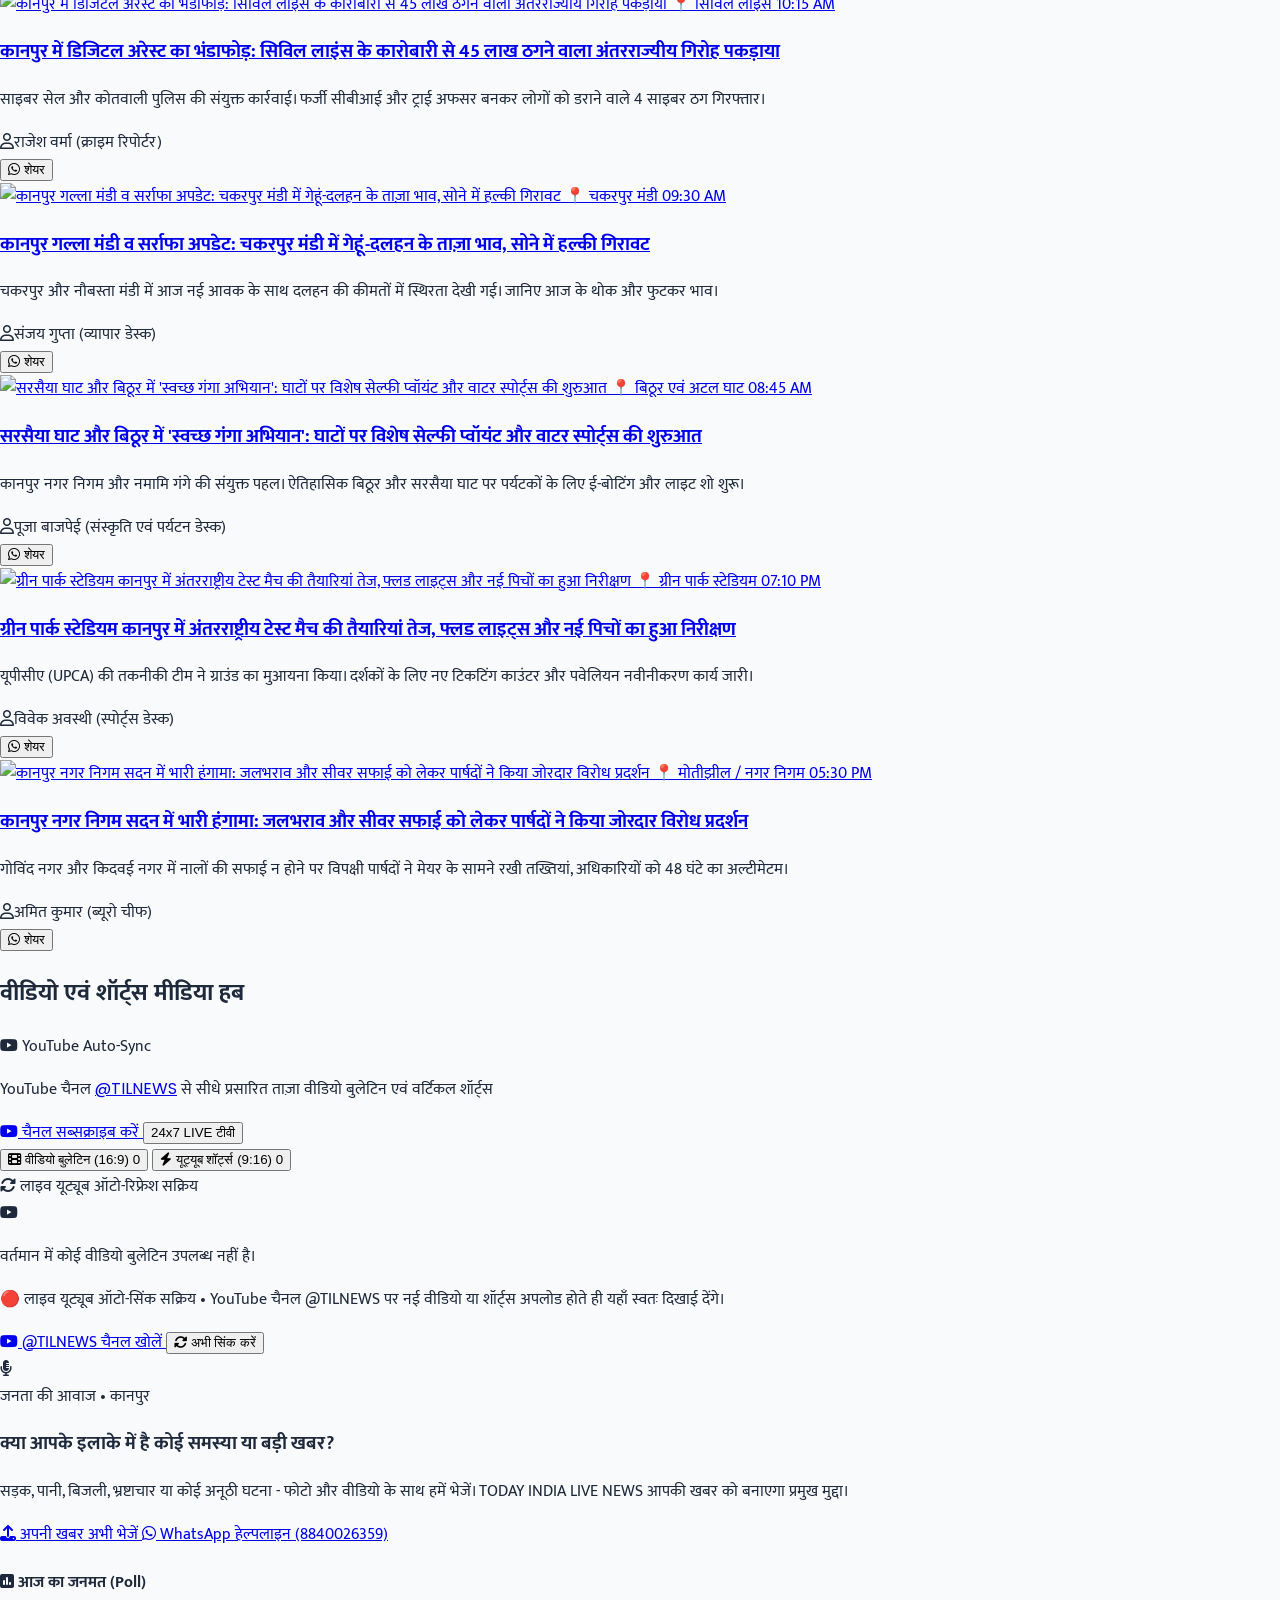
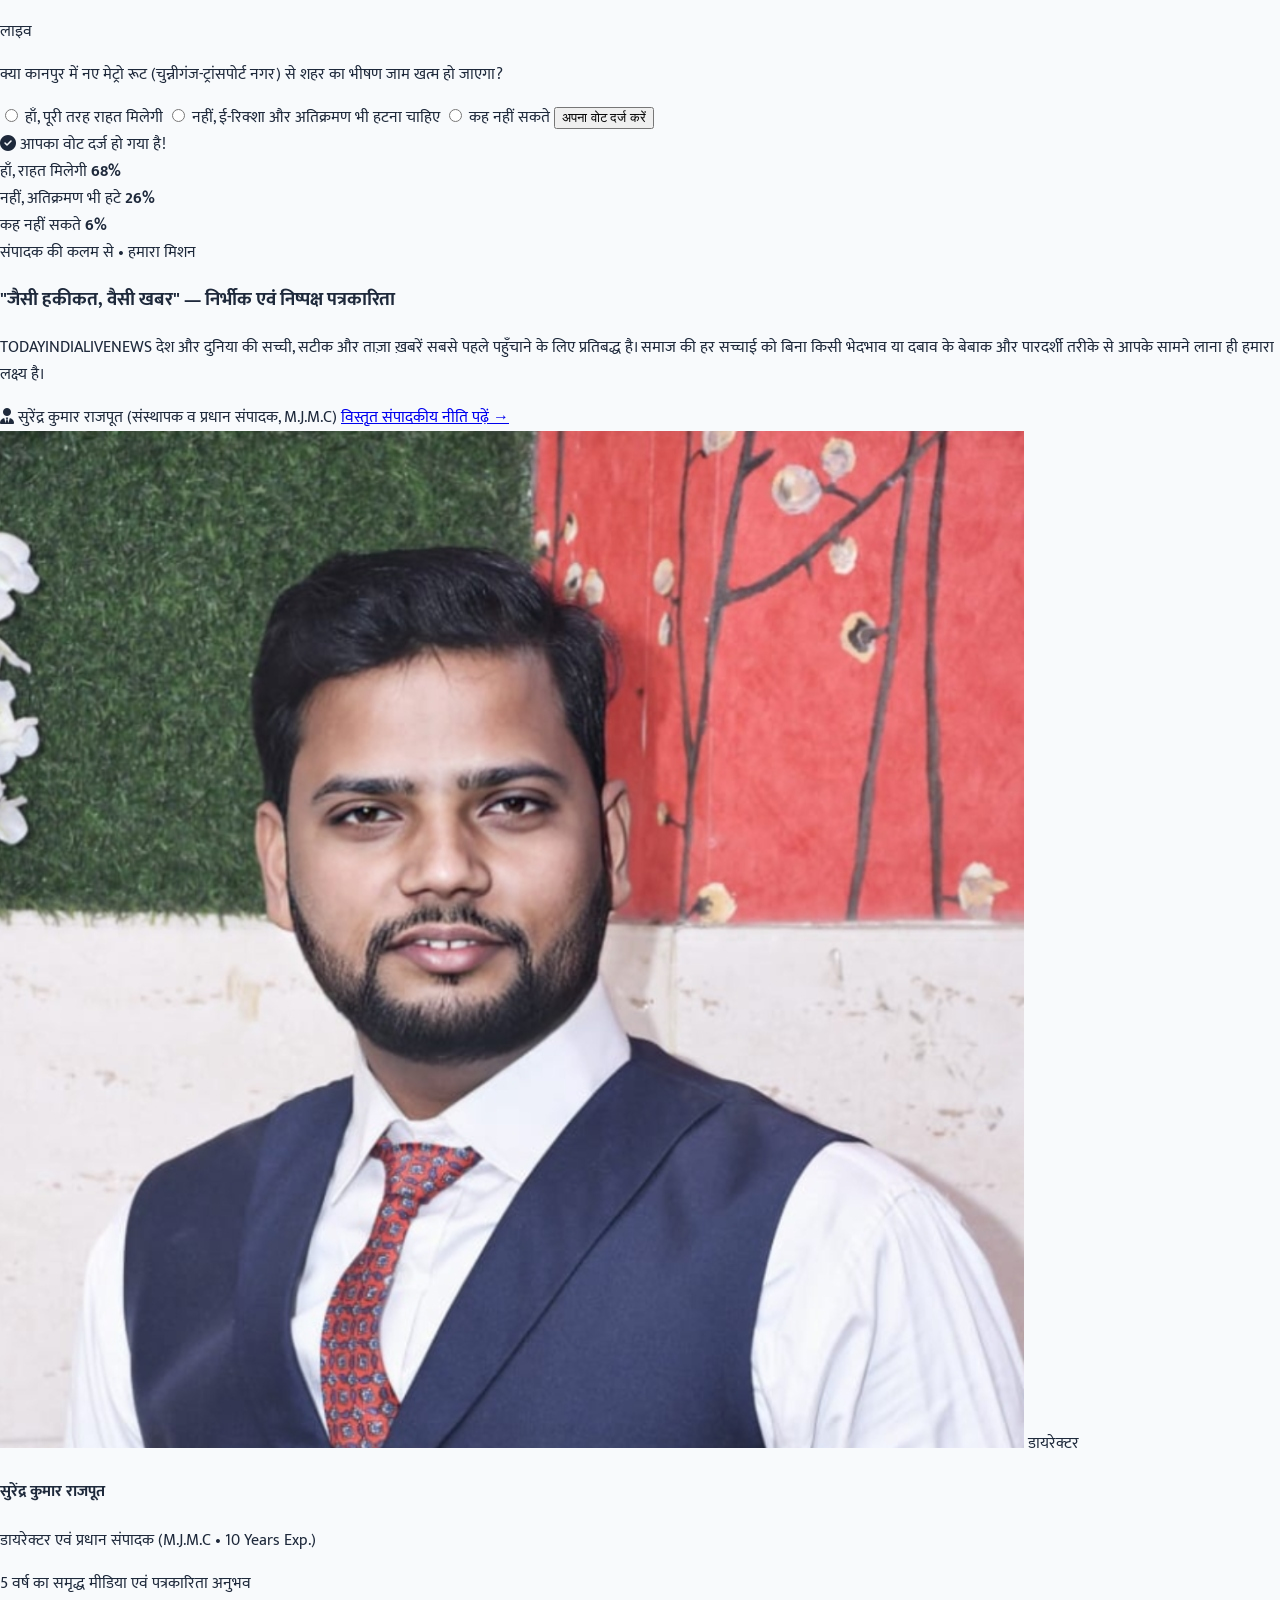
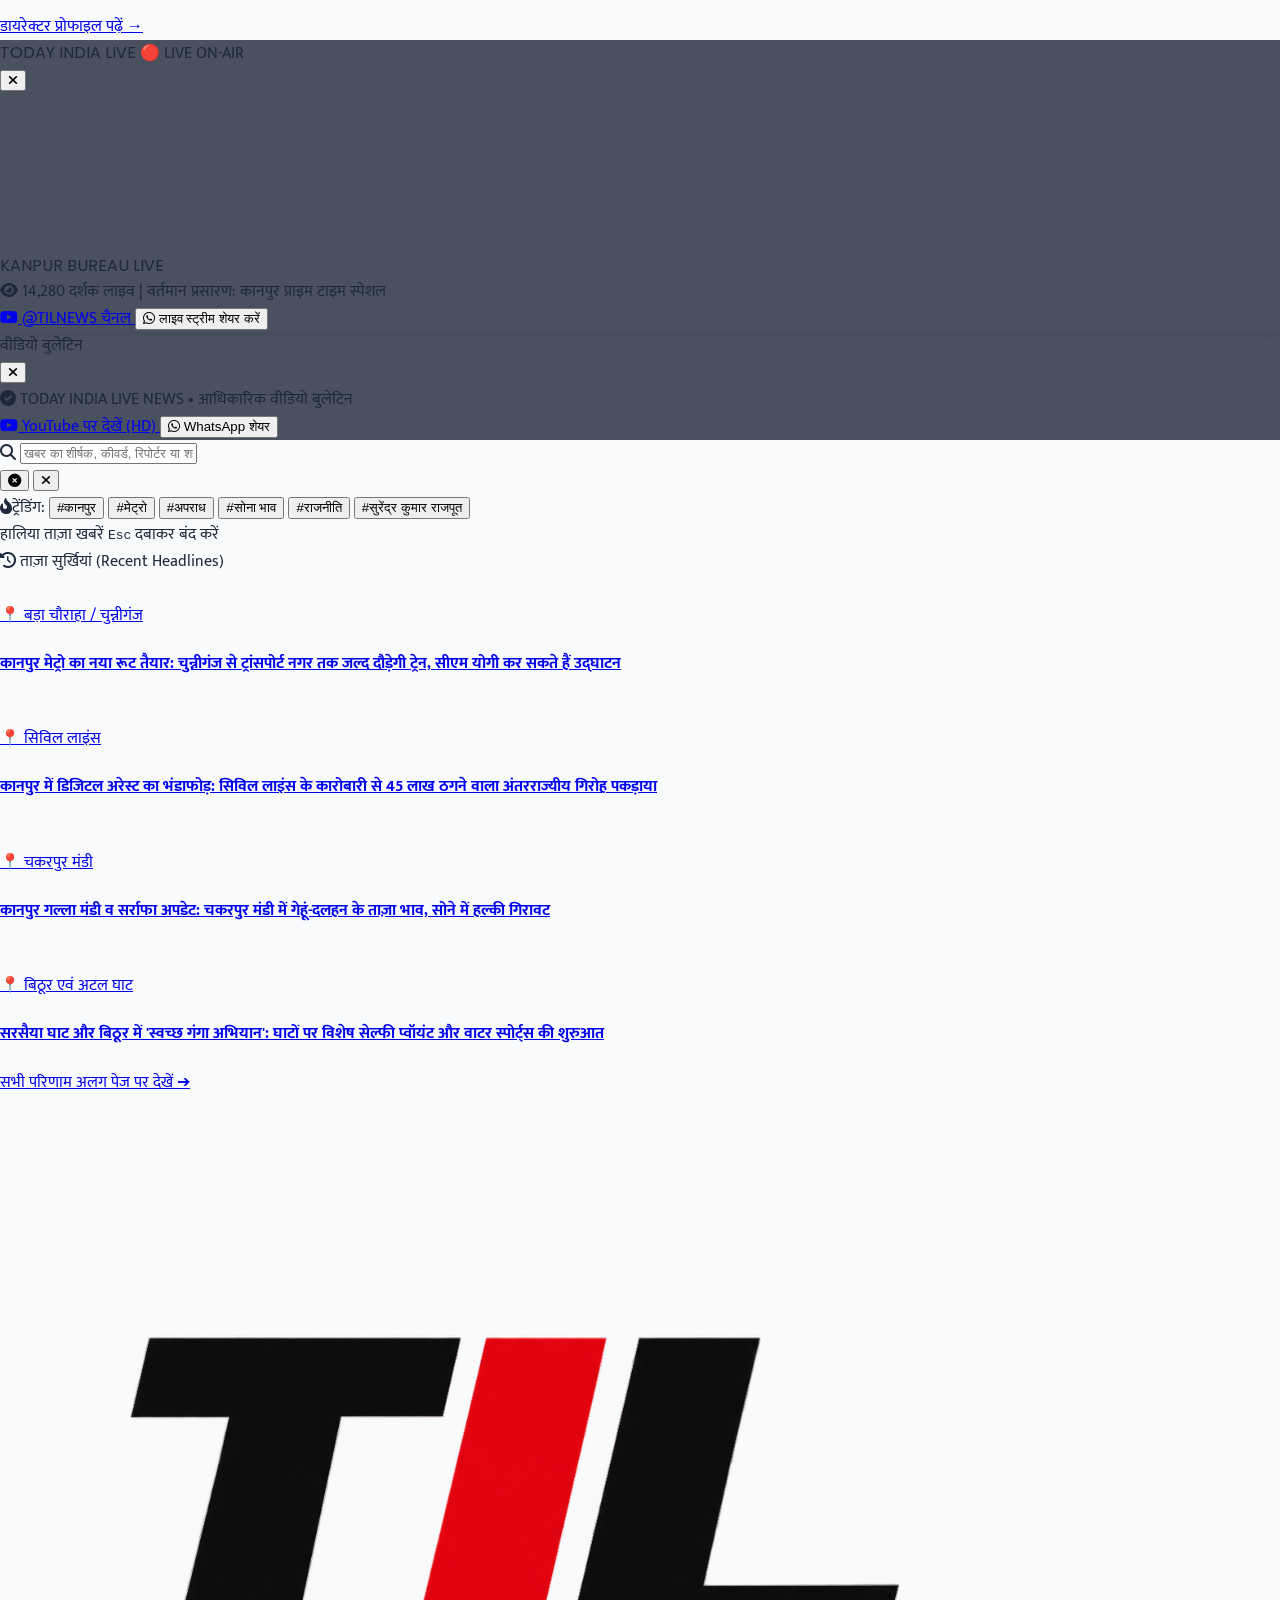
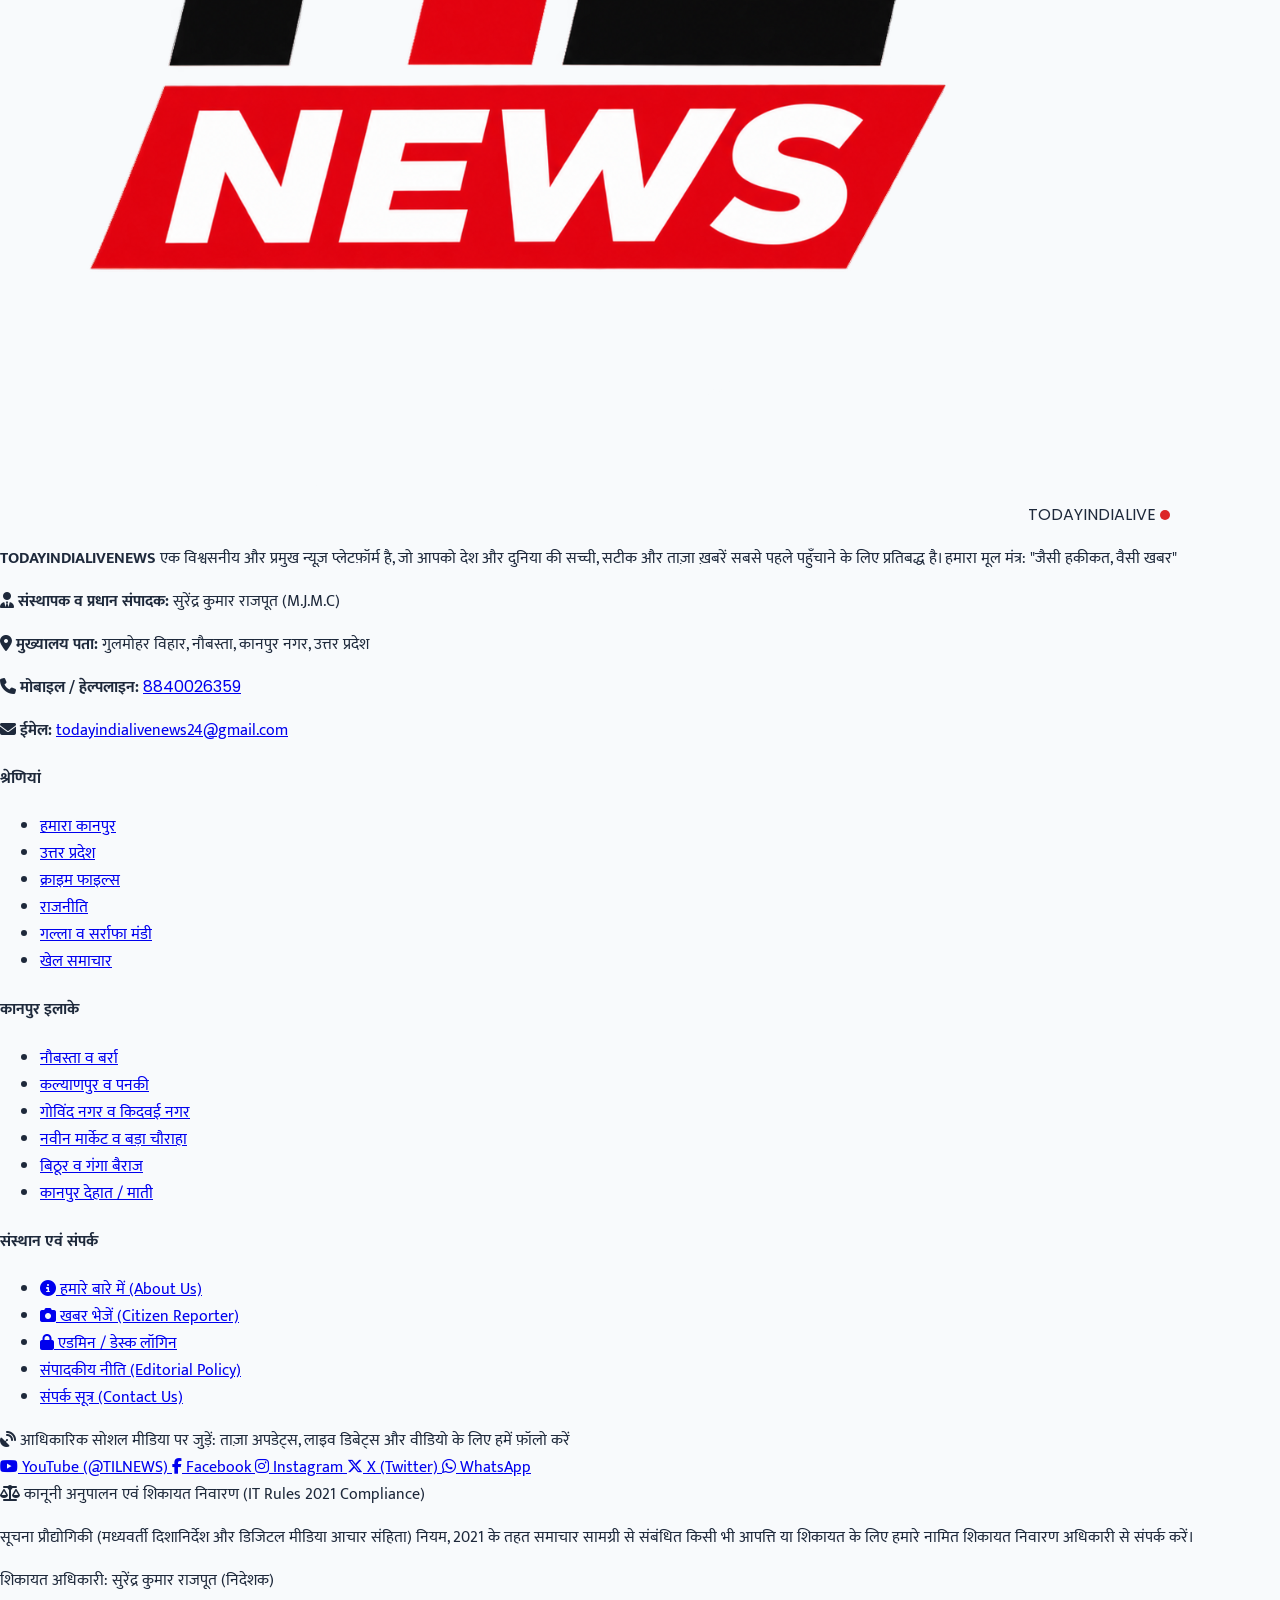
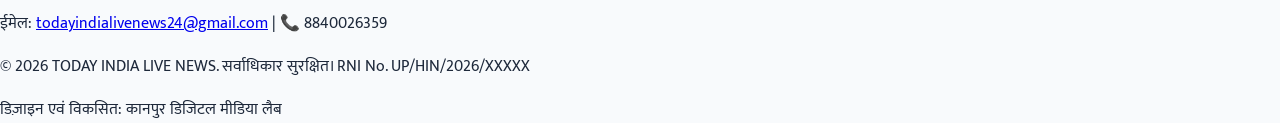
==== commit 1d4274a3: "Add files via upload" ====
--- a/index.html
+++ b/index.html
@@ -56,6 +56,10 @@
     <!-- Custom Stylesheet -->
         <link rel="stylesheet" href="style.css?v=20260907_v12_cloud">
     <link rel="stylesheet" href="css/style.css?v=20260907_v12_cloud">
+    <!-- PWA Setup -->
+    <link rel="manifest" href="manifest.json">
+    <meta name="theme-color" content="#E63946">
+    <link rel="apple-touch-icon" href="logo.png">
 </head>
 <body class="bg-slate-50 text-slate-800 flex flex-col min-h-screen">
 
@@ -829,7 +833,7 @@
 
             <!-- Video Player Simulator / Embed Container -->
             <div id="live-tv-player-container" class="relative aspect-video bg-black flex items-center justify-center overflow-hidden">
-                <iframe class="w-full h-full" src="https://www.youtube-nocookie.com/embed/live_stream?channel=UC0pvCtEkKsmeCmGdxRKrBaA&autoplay=1" title="TODAY INDIA LIVE Broadcast" frameborder="0" allow="accelerometer; autoplay; clipboard-write; encrypted-media; gyroscope; picture-in-picture" allowfullscreen></iframe>
+                <iframe class="w-full h-full" src="https://www.youtube-nocookie.com/embed/live_stream?channel=UCFGKrpI4nrgrufZLaadC_8A&autoplay=1" title="TODAY INDIA LIVE Broadcast" frameborder="0" allow="accelerometer; autoplay; clipboard-write; encrypted-media; gyroscope; picture-in-picture" allowfullscreen></iframe>
                 <!-- Watermark Overlay -->
                 <div class="absolute top-4 right-4 pointer-events-none bg-black/70 px-3 py-1 rounded-md text-xs font-brand font-bold text-red-500 flex items-center gap-1.5 shadow-md">
                     <span class="w-2 h-2 rounded-full bg-red-500 animate-pulse"></span>
@@ -1118,5 +1122,17 @@
         document.write('<script src="js/app.js?v=20260907_v12_cloud"><\/script>');
       }
     </script>
+    <!-- PWA Service Worker Registration -->
+    <script>
+        if ('serviceWorker' in navigator) {
+            window.addEventListener('load', () => {
+                navigator.serviceWorker.register('sw.js').then(registration => {
+                    console.log('App Background Engine (SW) registered!');
+                }).catch(err => {
+                    console.log('SW registration failed: ', err);
+                });
+            });
+        }
+    </script>
 </body>
 </html>
